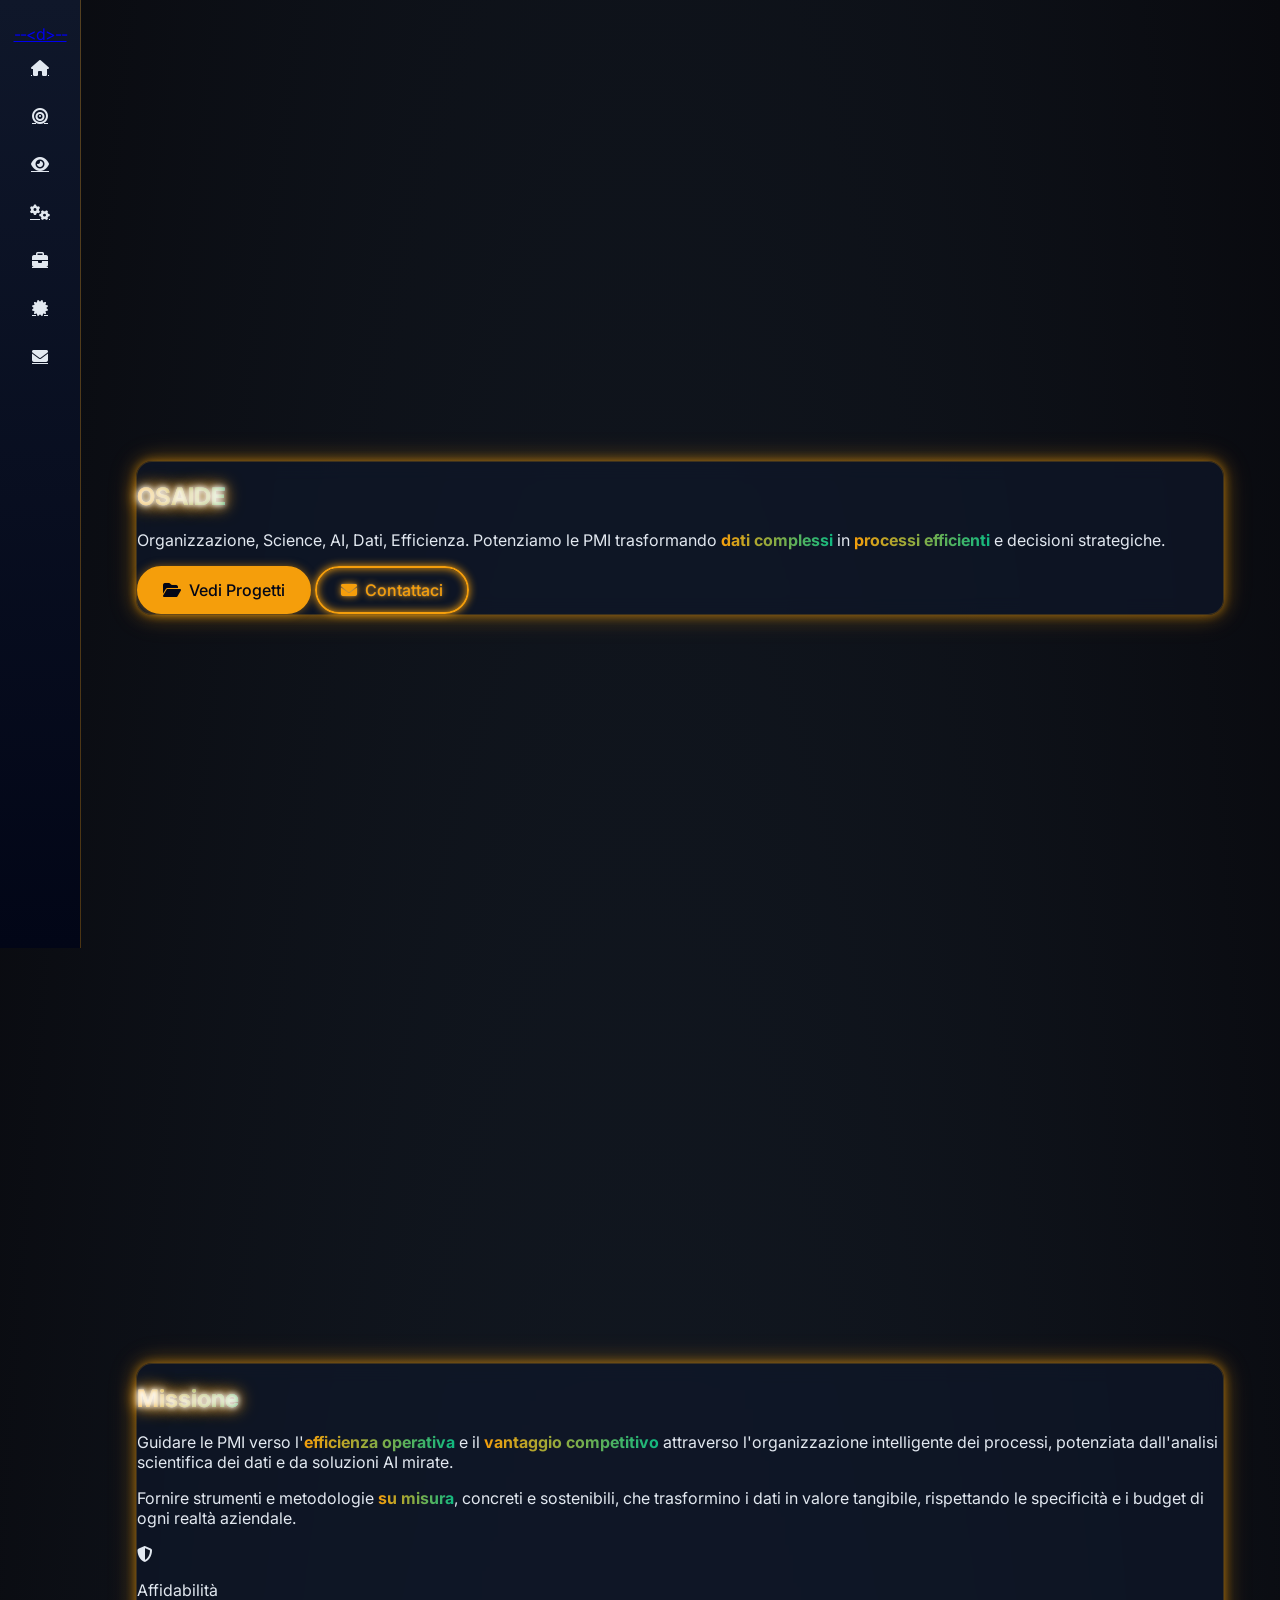
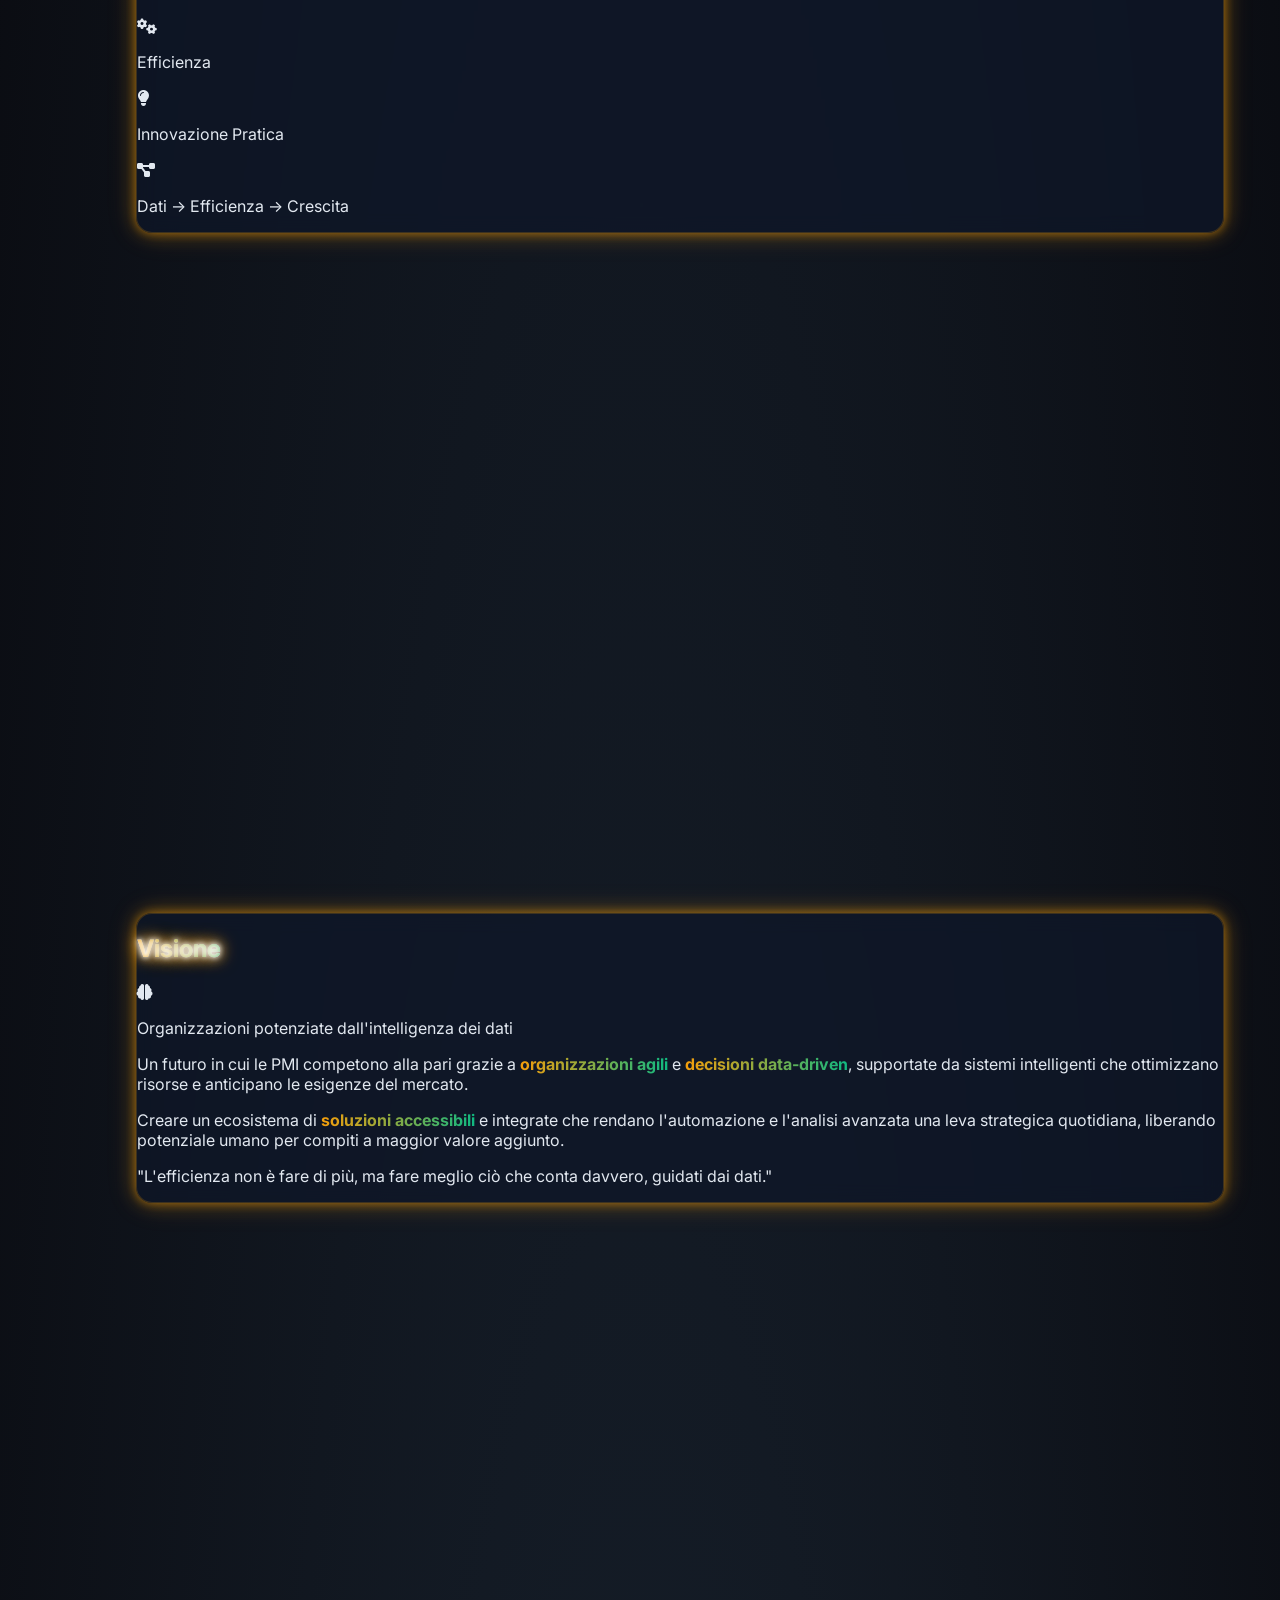
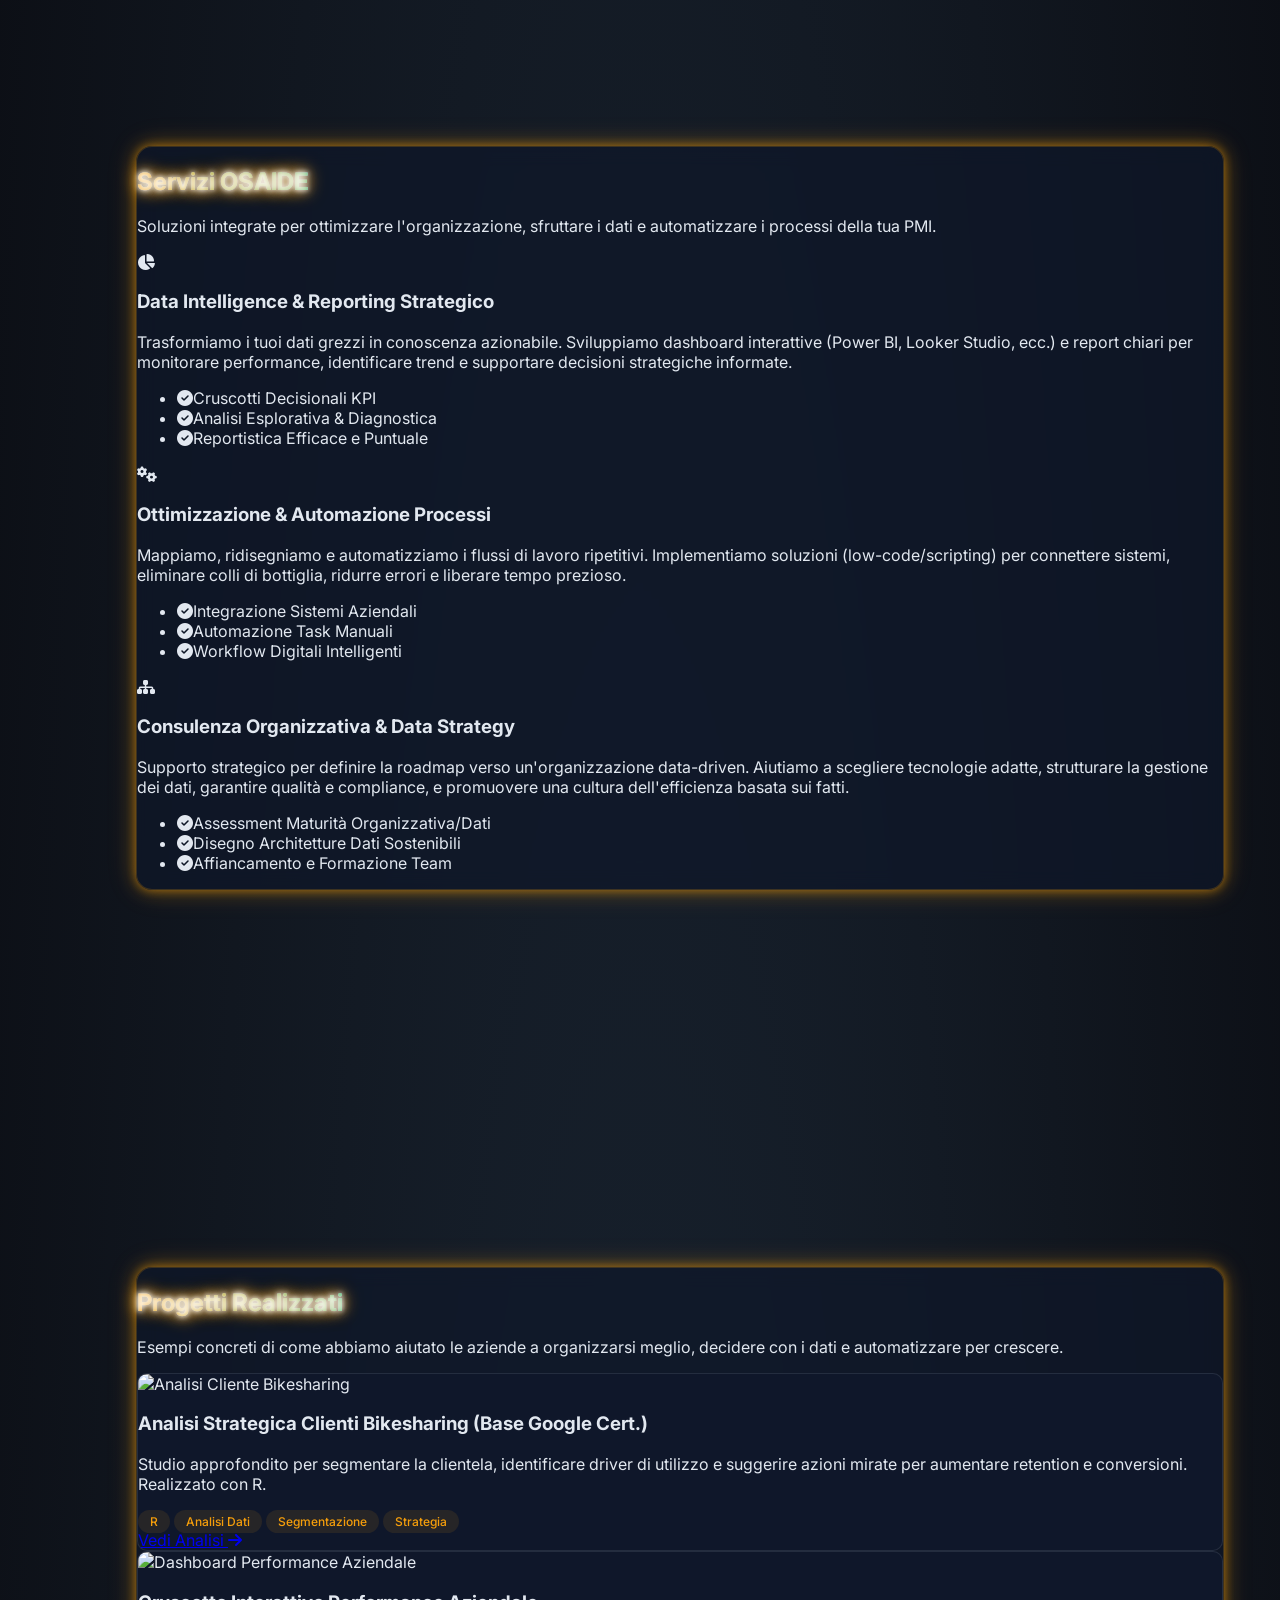
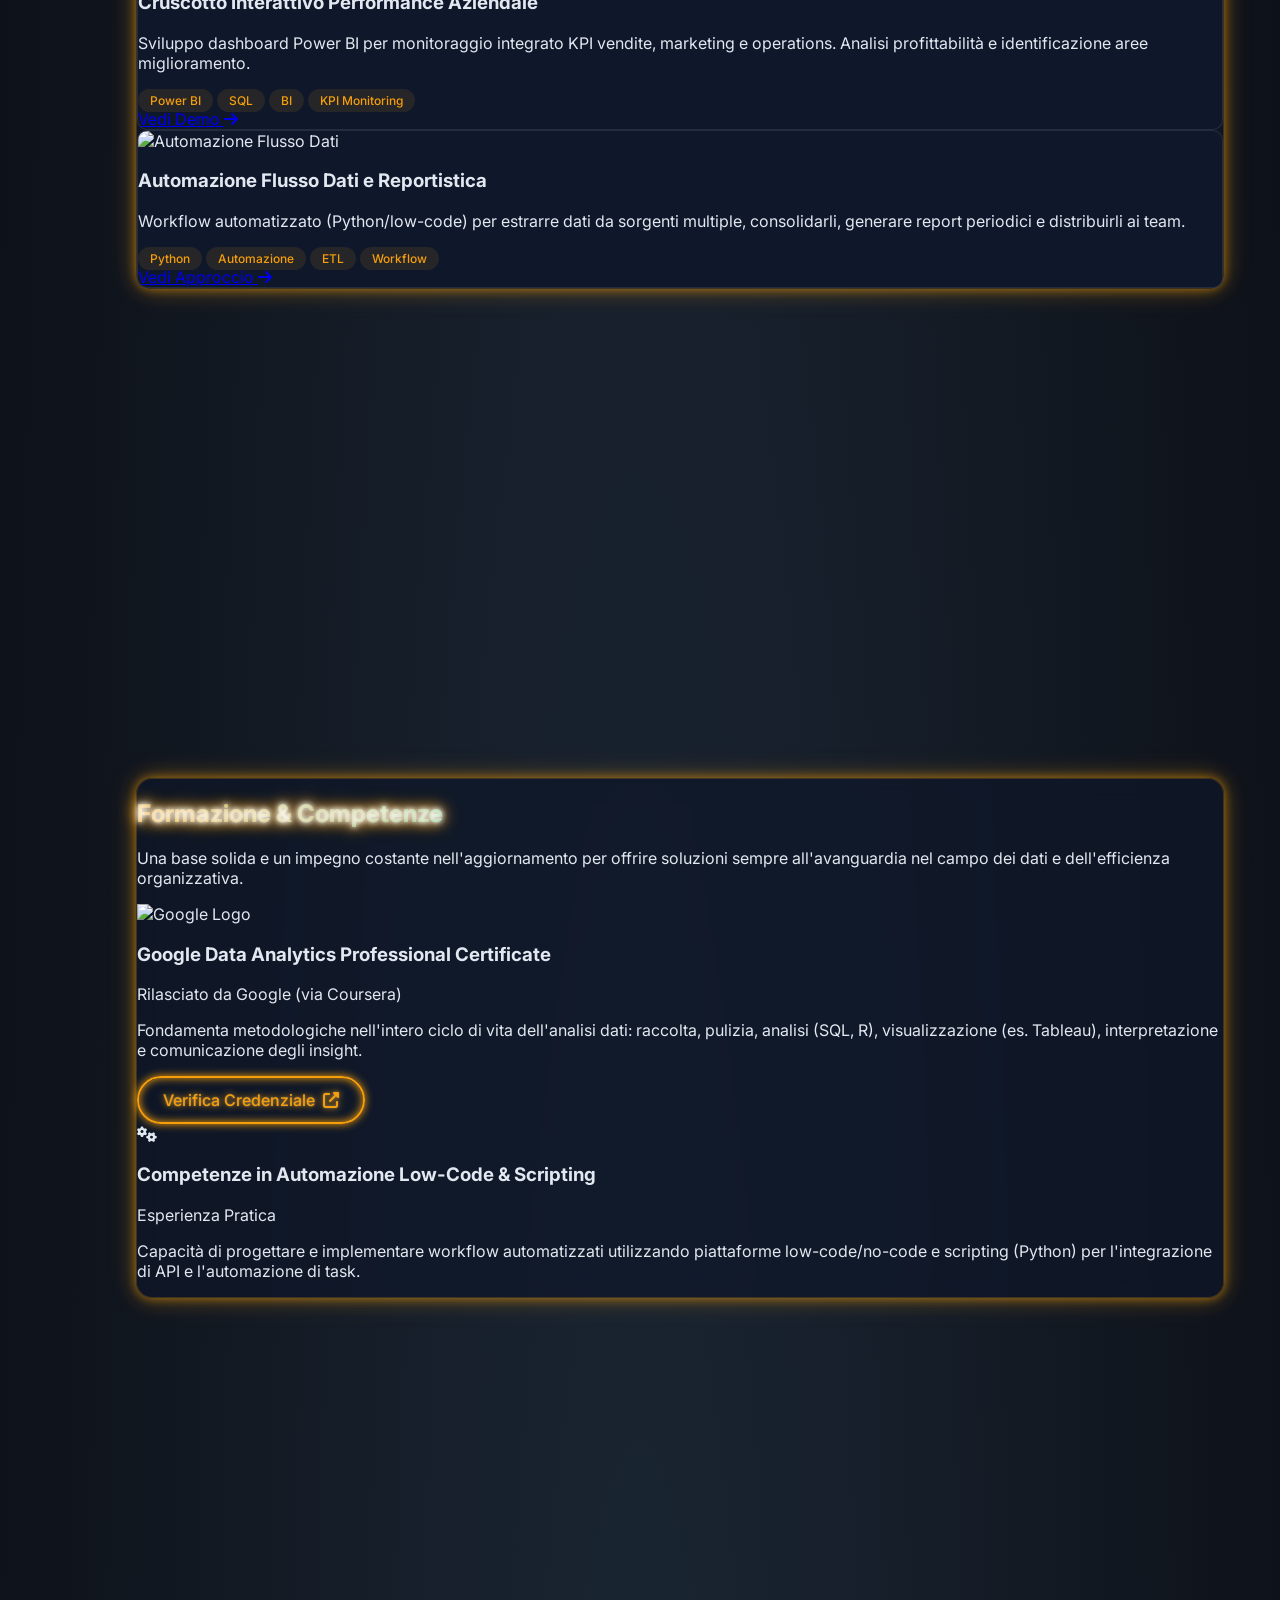
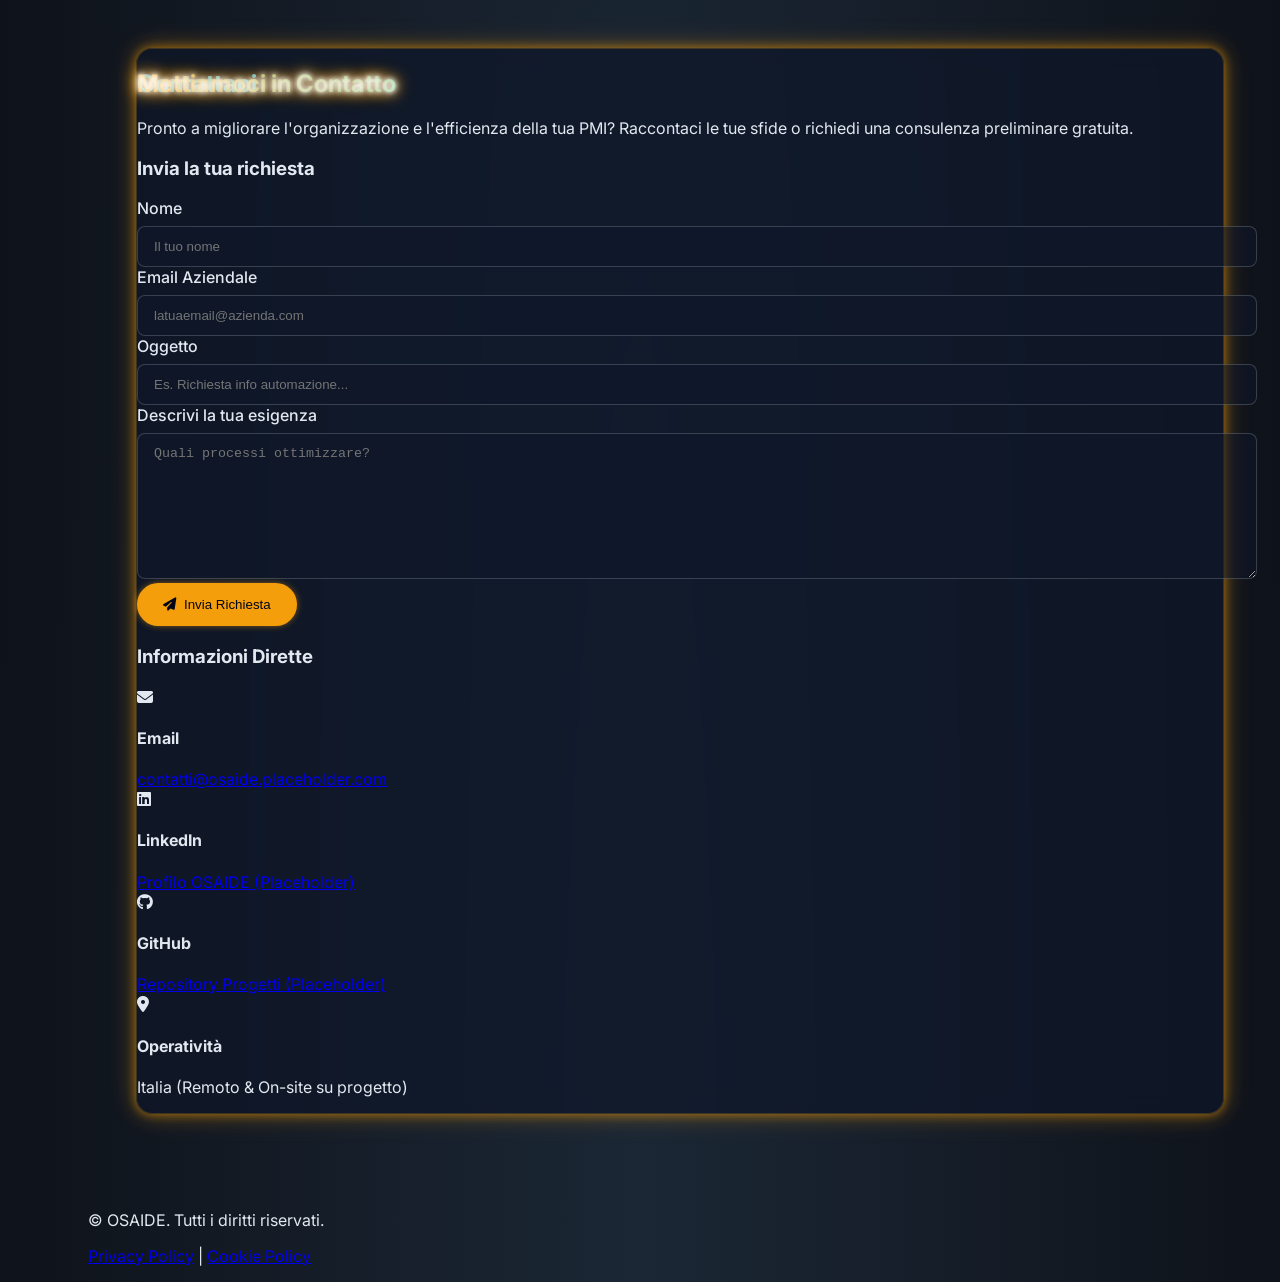
==== index.html @ 076b7d01 "Add files via upload" ====
<!DOCTYPE html>
<html lang="it">
<head>
    <meta charset="UTF-8">
    <meta name="viewport" content="width=device-width, initial-scale=1.0">
    <!-- SEO Meta Tags -->
    <title>OSAIDE | Organizzazione, Science, AI, Data, Efficiency</title>
    <meta name="description" content="OSAIDE - Freelance specializzato in Organizzazione Aziendale potenziata da Scienza dei Dati, Intelligenza Artificiale ed Efficienza Operativa. Trasformiamo dati in decisioni strategiche e processi ottimizzati.">
    <meta name="keywords" content="organizzazione aziendale, data science, intelligenza artificiale, AI, efficienza operativa, data analyst, freelance, analisi dati, business intelligence, automazione processi, python, R, SQL, Power BI, Tableau, consulente dati, PMI, ottimizzazione processi">
    <meta name="author" content="OSAIDE">
    <!-- Favicon Placeholder -->
    <link rel="icon" href="favicon.ico" type="image/x-icon">
    <link rel="apple-touch-icon" href="apple-touch-icon.png">
    <!-- Open Graph Meta Tags -->
    <meta property="og:title" content="OSAIDE | Data-Driven Organization & Efficiency">
    <meta property="og:description" content="Potenziamo le PMI con organizzazione intelligente, analisi dati avanzate e automazioni efficienti.">
    <meta property="og:image" content="placeholder-og-image.jpg"> <!-- !! SOSTITUIRE !! -->
    <meta property="og:url" content="https://tuo-dominio.com"> <!-- !! SOSTITUIRE !! -->
    <meta property="og:type" content="website">

    <!-- Stylesheets & Fonts -->
    <script src="https://cdn.tailwindcss.com"></script>
    <link rel="stylesheet" href="https://cdnjs.cloudflare.com/ajax/libs/font-awesome/6.4.0/css/all.min.css">
    <link rel="preconnect" href="https://fonts.googleapis.com">
    <link rel="preconnect" href="https://fonts.gstatic.com" crossorigin>
    <link href="https://fonts.googleapis.com/css2?family=Inter:wght@400;500;700;900&display=swap" rel="stylesheet">

    <!-- JavaScript Libraries -->
    <!-- Libreria threejs-toys per Neon Cursor -->
    <script type="module" src="https://unpkg.com/threejs-toys@0.0.8/build/threejs-toys.module.cdn.min.js"></script>

    <style>
        :root {
            --primary: #f59e0b; /* Amber 500 */
            --secondary: #10b981; /* Emerald 500 */
            --accent: #3b82f6; /* Blue 500 */
            --dark: #0f172a; /* Slate 900 */
            --darker: #020617; /* Slate 950 */
            --light: #e2e8f0; /* Slate 200 */
            --nav-width: 5rem; /* 80px */
            /* Variabili Neon */
            --clr-neon: var(--primary);
            --clr-neon-rgb: 245, 158, 11;
            --clr-bg-neon-hover: var(--darker);
        }

        html { scroll-behavior: smooth; }

        body {
            font-family: 'Inter', sans-serif;
            overflow-x: hidden;
            /* Background gradiente statico */
            background-color: var(--darker);
            background: radial-gradient(ellipse at bottom, #1b2735 0%, #090a0f 100%);
            color: var(--light);
            position: relative; /* Necessario per z-index figli */
        }
        @media (min-width: 768px) {
            body { padding-left: var(--nav-width); }
        }

        /* --- Navigazione (Hamburger/Sidebar) --- */
        .sidebar {
            width: var(--nav-width);
            border-right: 1px solid rgba(var(--clr-neon-rgb), 0.3);
            transform: translateX(-100%); /* Nascosto mobile */
            position: fixed; left: 0; top: 0; height: 100%;
            background: linear-gradient(to bottom, var(--dark), var(--darker));
            display: flex; flex-direction: column; align-items: center;
            padding: 1.5rem 0; z-index: 50; /* Sidebar sopra contenuto e sfondo */
            transition: transform 0.3s ease, width 0.3s ease;
        }
        /* ... altri stili sidebar, nav-link, hamburger, overlay ... */
         @media (min-width: 768px) { .sidebar { transform: translateX(0); } }
        .sidebar.mobile-active { transform: translateX(0); width: 250px; box-shadow: 5px 0 15px rgba(0,0,0,0.3); }
        .sidebar-brand-text { display: none; }
        .sidebar.mobile-active .sidebar-brand-text { display: block; }
        .nav-link { position: relative; transition: all 0.3s ease; width: 100%; display: flex; justify-content: center; padding: 1rem 0; color: var(--light); }
        .sidebar.mobile-active .nav-link { justify-content: flex-start; padding: 0.8rem 1.5rem; gap: 1rem; }
        .nav-link i { transition: transform 0.3s ease, color 0.3s ease; width: 2rem; text-align: center; }
        .sidebar.mobile-active .nav-link i { width: auto; text-align: left; }
        .nav-link:hover { color: var(--clr-neon); }
        .nav-link.active { color: var(--clr-neon); background-color: rgba(var(--clr-neon-rgb), 0.1); }
        .sidebar.mobile-active .nav-link.active { border-left: 3px solid var(--clr-neon); padding-left: calc(1.5rem - 3px); background-color: rgba(var(--clr-neon-rgb), 0.15); }
        .nav-link-text { display: none; font-size: 0.9rem; font-weight: 500; }
        .sidebar.mobile-active .nav-link-text { display: inline; }
        #menu-toggle { display: block; position: fixed; top: 15px; left: 15px; z-index: 100; background: rgba(15, 23, 42, 0.7); border: 1px solid var(--clr-neon); color: var(--clr-neon); padding: 8px 10px; border-radius: 5px; cursor: pointer; transition: all 0.3s ease; }
        #menu-toggle:hover { background: var(--clr-neon); color: var(--darker); box-shadow: 0 0 1em 0.2em var(--clr-neon); }
        @media (min-width: 768px) { #menu-toggle { display: none; } }
        #menu-overlay { display: none; position: fixed; top: 0; left: 0; width: 100%; height: 100%; background: rgba(0, 0, 0, 0.5); z-index: 49; }
        #menu-overlay.active { display: block; }

        /* --- Main Content Area --- */
        main {
            position: relative; /* Assicura contesto stacking */
            z-index: 10; /* Sopra lo sfondo/canvas ma sotto la sidebar aperta */
        }

        /* --- Sezioni --- */
        .section { min-height: 100vh; padding: 4rem 1rem; display: flex; flex-direction: column; justify-content: center; position: relative; overflow: hidden; }
        @media (min-width: 768px) { .section { padding: 4rem 2rem; } }
        @media (min-width: 1024px) { .section { padding: 5rem 3rem; } }

        /* --- Stili Effetti (Glass, Glitch, Highlight, UV) --- */
        /* ... stili invariati ... */
        .glass { background: rgba(15, 23, 42, 0.7); backdrop-filter: blur(10px); -webkit-backdrop-filter: blur(10px); border-radius: 1rem; border: 1px solid rgba(var(--clr-neon-rgb), 0.2); box-shadow: 0 4px 30px rgba(0, 0, 0, 0.1); }
        .glitch { position: relative; }
        .glitch::before, .glitch::after { content: attr(data-text); position: absolute; top: 0; left: 0; width: 100%; height: 100%; opacity: 0.8; }
        .glitch::before { color: #0ff; z-index: -1; animation: glitch-effect 3s infinite linear alternate-reverse; }
        .glitch::after { color: #f0f; z-index: -2; animation: glitch-effect 2s infinite linear alternate; }
        @keyframes glitch-effect{0%,100%{clip-path:inset(0 0 98% 0)}10%,90%{clip-path:inset(98% 0 1% 0)}20%,80%{clip-path:inset(5% 0 80% 0)}30%,70%{clip-path:inset(90% 0 3% 0)}40%,60%{clip-path:inset(10% 0 60% 0)}50%{clip-path:inset(40% 0 40% 0)}}
        .highlight { display: inline; background: linear-gradient(90deg, var(--primary), var(--secondary)); -webkit-background-clip: text; background-clip: text; color: transparent; font-weight: 700; }
        .uv-shadow { box-shadow: 0 0 10px rgba(var(--clr-neon-rgb), 0.5), 0 0 20px rgba(var(--clr-neon-rgb), 0.3), 0 0 30px rgba(var(--clr-neon-rgb), 0.2); }
        .uv-text { text-shadow: 0 0 5px #fff, 0 0 10px #fff, 0 0 15px var(--clr-neon), 0 0 20px var(--clr-neon); animation: uv-pulse 2s infinite alternate; }
        @keyframes uv-pulse { from { opacity: 0.8; } to { opacity: 1; } }


        /* --- Bottoni Neon --- */
        /* ... stili bottoni invariati ... */
        .btn { padding: 0.75rem 1.5rem; border-radius: 9999px; font-weight: 500; transition: all 0.3s ease; display: inline-flex; align-items: center; gap: 0.5rem; text-decoration: none; position: relative; border: 2px solid transparent; }
        .btn-primary { background-color: var(--clr-neon); color: var(--clr-bg-neon-hover); border-color: var(--clr-neon); text-shadow: none; box-shadow: 0 0 0.5em 0 rgba(var(--clr-neon-rgb), 0.5); }
        .btn-primary:hover, .btn-primary:focus { background-color: var(--clr-neon); color: var(--clr-bg-neon-hover); text-shadow: 0 0 0.125em hsl(0 0% 100% / 0.3), 0 0 0.45em currentColor; box-shadow: inset 0 0 0.7em 0 var(--clr-neon), 0 0 1.5em 0.3em var(--clr-neon); }
        .btn-secondary { border: 2px solid var(--clr-neon); color: var(--clr-neon); background-color: transparent; text-shadow: 0 0 0.125em hsl(0 0% 100% / 0.3), 0 0 0.45em currentColor; box-shadow: inset 0 0 0.5em 0 var(--clr-neon), 0 0 0.5em 0 var(--clr-neon); }
        .btn-secondary:hover, .btn-secondary:focus { background-color: var(--clr-neon); color: var(--clr-bg-neon-hover); text-shadow: none; box-shadow: 0 0 2em 0.5em var(--clr-neon); }

        /* --- Form Contatti --- */
        .form-input, .form-textarea { background-color: rgba(15, 23, 42, 0.5); border: 1px solid rgba(226, 232, 240, 0.2); border-radius: 8px; padding: 0.75rem 1rem; color: var(--light); width: 100%; transition: border-color 0.3s ease, box-shadow 0.3s ease; }
        .form-input:focus, .form-textarea:focus { outline: none; border-color: var(--primary); box-shadow: 0 0 0 2px rgba(var(--clr-neon-rgb), 0.4); }
        .form-textarea { min-height: 120px; resize: vertical; }
        .form-label { display: block; margin-bottom: 0.5rem; font-weight: 500; color: var(--light); }

        /* --- Portfolio Card --- */
        .portfolio-card { background: var(--dark); border-radius: 10px; overflow: hidden; border: 1px solid rgba(226, 232, 240, 0.1); transition: transform 0.3s ease, box-shadow 0.3s ease; }
        .portfolio-card:hover { transform: translateY(-5px); box-shadow: 0 10px 20px rgba(2, 6, 23, 0.5), 0 0 15px rgba(var(--clr-neon-rgb), 0.2); } /* Aggiunto glow neon hover */
        .portfolio-card img { width: 100%; height: 200px; object-fit: cover; }
        .portfolio-tags span { background-color: rgba(var(--clr-neon-rgb), 0.1); color: var(--clr-neon); padding: 0.25rem 0.75rem; border-radius: 15px; font-size: 0.75rem; font-weight: 500; }

        /* --- Responsive Specifiche --- */
        @media (max-width: 767px) { /* ... stili mobile specifici ... */ }

        /* === MODIFICA CHIAVE: Stili per il Canvas di Neon Cursor === */
        body > canvas {
            display: block;
            position: fixed;
            top: 0;
            left: 0;
            width: 100%; /* Assicura che copra tutto lo schermo */
            height: 100%; /* Assicura che copra tutto lo schermo */
            z-index: 5; /* Dietro il contenuto (main=10) ma sopra lo sfondo base */
            pointer-events: none; /* Fondamentale per non bloccare click */
            /* background: transparent !important; */ /* Forse non necessario se la libreria lo fa */
            /* opacity: 0.8; */ /* Prova a ridurre opacità se necessario */
        }
    </style>
</head>
<body id="app">

    <button id="menu-toggle" aria-label="Apri menu">
        <i class="fas fa-bars"></i>
    </button>
    <div id="menu-overlay"></div>

    <nav id="sidebar" class="sidebar">
        <!-- Logo -->
        <div class="sidebar-logo mb-8 px-4 w-full">
             <!-- MODIFICATO: Logo con testo richiesto -->
            <a href="#home" class="block w-12 h-12 bg-gradient-to-br from-yellow-400 to-yellow-600 rounded-full flex items-center justify-center text-gray-900 font-bold text-lg shadow-lg hover:scale-105 transition-transform mx-auto" style="letter-spacing: -1px;">
                --&lt;d&gt;--
            </a>
            <span class="text-xl font-bold text-center block mt-4 text-gray-200 sidebar-brand-text">OSAIDE</span>
        </div>
        <!-- Link Navigazione -->
        <div class="flex flex-col items-center space-y-1 flex-grow justify-center w-full overflow-y-auto">
            <!-- ... Link della navbar (invariati da prima) ... -->
             <a href="#home" class="nav-link" data-section="home"> <i class="fas fa-home text-xl"></i> <span class="nav-link-text" data-key="nav-home">Home</span> </a>
             <a href="#mission" class="nav-link" data-section="mission"> <i class="fas fa-bullseye text-xl"></i> <span class="nav-link-text" data-key="nav-mission">Missione</span> </a>
             <a href="#vision" class="nav-link" data-section="vision"> <i class="fas fa-eye text-xl"></i> <span class="nav-link-text" data-key="nav-vision">Visione</span> </a>
             <a href="#services" class="nav-link" data-section="services"> <i class="fas fa-cogs text-xl"></i> <span class="nav-link-text" data-key="nav-services">Servizi</span> </a>
             <a href="#portfolio" class="nav-link" data-section="portfolio"> <i class="fas fa-briefcase text-xl"></i> <span class="nav-link-text" data-key="nav-portfolio">Progetti</span> </a>
             <a href="#certifications" class="nav-link" data-section="certifications"> <i class="fas fa-certificate text-xl"></i> <span class="nav-link-text" data-key="nav-certifications">Competenze</span> </a>
             <a href="#contacts" class="nav-link" data-section="contacts"> <i class="fas fa-envelope text-xl"></i> <span class="nav-link-text" data-key="nav-contacts">Contatti</span> </a>
        </div>
        <!-- Bottone Contatti Sidebar -->
        <div class="sidebar-contact-button mt-auto py-4">
            <!-- ... bottone invariato ... -->
        </div>
    </nav>

    <!-- Main Content -->
    <main>
        <!-- Home Section -->
        <section id="home" class="section flex items-center justify-center">
            <!-- ... contenuto Home section ripristinato ... -->
             <div class="max-w-4xl mx-auto text-center px-4"> <div class="glass p-10 md:p-12 rounded-xl uv-shadow"> <h1 class="text-4xl sm:text-5xl md:text-6xl font-black mb-6 glitch" data-text="OSAIDE"> <span class="highlight uv-text">OSAIDE</span> </h1> <p class="text-lg md:text-xl text-gray-300 mb-10" data-key="home-subtitle"> Organizzazione, Science, AI, Dati, Efficienza. Potenziamo le PMI trasformando <span class='highlight'>dati complessi</span> in <span class='highlight'>processi efficienti</span> e decisioni strategiche. </p> <div class="flex flex-col sm:flex-row justify-center space-y-4 sm:space-y-0 sm:space-x-4"> <a href="#portfolio" class="btn btn-primary" data-key="view-work"> <i class="fas fa-folder-open"></i> Vedi Progetti </a> <a href="#contacts" class="btn btn-secondary" data-key="get-in-touch"> <i class="fas fa-envelope"></i> Contattaci </a> </div> </div> </div>
        </section>

        <!-- Mission Section -->
        <section id="mission" class="section flex items-center">
            <!-- ... contenuto Mission section ripristinato ... -->
             <div class="max-w-5xl mx-auto px-4"> <div class="glass p-8 md:p-10 rounded-xl uv-shadow"> <h2 class="text-3xl md:text-4xl font-bold mb-8 text-center glitch" data-text="Missione"> <span class="highlight uv-text">Missione</span> </h2> <div class="grid md:grid-cols-2 gap-8 items-center"> <div> <p class="text-lg text-gray-300 mb-6" data-key="mission-text-1"> Guidare le PMI verso l'<span class="highlight">efficienza operativa</span> e il <span class="highlight">vantaggio competitivo</span> attraverso l'organizzazione intelligente dei processi, potenziata dall'analisi scientifica dei dati e da soluzioni AI mirate. </p> <p class="text-lg text-gray-300 mb-6" data-key="mission-text-2"> Fornire strumenti e metodologie <span class="highlight">su misura</span>, concreti e sostenibili, che trasformino i dati in valore tangibile, rispettando le specificità e i budget di ogni realtà aziendale. </p> <div class="flex space-x-4 mt-6"> <div class="bg-dark p-4 rounded-lg border border-primary/20 text-center flex-1"> <i class="fas fa-shield-alt text-yellow-500 text-3xl mb-2"></i> <p class="text-sm text-gray-400" data-key="mission-icon1">Affidabilità</p> </div> <div class="bg-dark p-4 rounded-lg border border-primary/20 text-center flex-1"> <i class="fas fa-cogs text-yellow-500 text-3xl mb-2"></i> <p class="text-sm text-gray-400" data-key="mission-icon2">Efficienza</p> </div> <div class="bg-dark p-4 rounded-lg border border-primary/20 text-center flex-1"> <i class="fas fa-lightbulb text-yellow-500 text-3xl mb-2"></i> <p class="text-sm text-gray-400" data-key="mission-icon3">Innovazione Pratica</p> </div> </div> </div> <div class="relative h-64 md:h-80 bg-gradient-to-br from-dark to-darker rounded-xl overflow-hidden border border-yellow-500 border-opacity-20 flex items-center justify-center p-4"> <i class="fas fa-project-diagram text-yellow-500 text-8xl opacity-10"></i> <p class="absolute text-center text-lg text-gray-300 p-4 bg-black bg-opacity-30 rounded" data-key="mission-image-text">Dati -> Efficienza -> Crescita</p> </div> </div> </div> </div>
        </section>

        <!-- Vision Section -->
        <section id="vision" class="section flex items-center">
            <!-- ... contenuto Vision section ripristinato ... -->
             <div class="max-w-5xl mx-auto px-4"> <div class="glass p-8 md:p-10 rounded-xl uv-shadow"> <h2 class="text-3xl md:text-4xl font-bold mb-8 text-center glitch" data-text="Visione"> <span class="highlight uv-text">Visione</span> </h2> <div class="grid md:grid-cols-2 gap-8 items-center"> <div class="order-2 md:order-1 relative h-64 md:h-80 bg-gradient-to-br from-dark to-darker rounded-xl overflow-hidden border border-yellow-500 border-opacity-20 flex items-center justify-center p-4"> <i class="fas fa-brain text-yellow-500 text-8xl opacity-10"></i> <p class="absolute text-center text-lg text-gray-300 p-4 bg-black bg-opacity-30 rounded" data-key="vision-image-text">Organizzazioni potenziate dall'intelligenza dei dati</p> </div> <div class="order-1 md:order-2"> <p class="text-lg text-gray-300 mb-6" data-key="vision-text-1"> Un futuro in cui le PMI competono alla pari grazie a <span class="highlight">organizzazioni agili</span> e <span class="highlight">decisioni data-driven</span>, supportate da sistemi intelligenti che ottimizzano risorse e anticipano le esigenze del mercato. </p> <p class="text-lg text-gray-300 mb-6" data-key="vision-text-2"> Creare un ecosistema di <span class="highlight">soluzioni accessibili</span> e integrate che rendano l'automazione e l'analisi avanzata una leva strategica quotidiana, liberando potenziale umano per compiti a maggior valore aggiunto. </p> <div class="bg-dark p-4 rounded-lg inline-block border border-primary/30 mt-4"> <p class="text-yellow-400 font-medium italic" data-key="vision-quote"> "L'efficienza non è fare di più, ma fare meglio ciò che conta davvero, guidati dai dati." </p> </div> </div> </div> </div> </div>
        </section>

        <!-- Services Section -->
        <section id="services" class="section flex items-center">
             <!-- ... contenuto Services section ripristinato ... -->
             <div class="max-w-6xl mx-auto px-4"> <div class="glass p-8 md:p-10 rounded-xl uv-shadow"> <h2 class="text-3xl md:text-4xl font-bold mb-4 text-center glitch" data-text="Servizi OSAIDE"> <span class="highlight uv-text">Servizi OSAIDE</span> </h2> <p class="text-lg md:text-xl text-gray-300 mb-12 text-center max-w-3xl mx-auto" data-key="services-subtitle"> Soluzioni integrate per ottimizzare l'organizzazione, sfruttare i dati e automatizzare i processi della tua PMI. </p> <div class="grid md:grid-cols-2 lg:grid-cols-3 gap-8"> <!-- Service 1 --> <div class="bg-gradient-to-br from-dark to-darker p-6 rounded-xl border border-primary/20 transition-all duration-300 hover:border-primary/50 hover:shadow-yellow-500/10 hover:shadow-lg"> <div class="w-16 h-16 bg-darker rounded-full flex items-center justify-center mb-5 border-2 border-primary/30"> <i class="fas fa-chart-pie text-yellow-500 text-3xl"></i> </div> <h3 class="text-xl font-bold text-gray-100 mb-3" data-key="service1-title">Data Intelligence & Reporting Strategico</h3> <p class="text-gray-400 mb-4 text-sm" data-key="service1-desc"> Trasformiamo i tuoi dati grezzi in conoscenza azionabile. Sviluppiamo dashboard interattive (Power BI, Looker Studio, ecc.) e report chiari per monitorare performance, identificare trend e supportare decisioni strategiche informate. </p> <ul class="space-y-2 text-sm"> <li class="flex items-center"><i class="fas fa-check-circle text-yellow-500 mr-2"></i><span class="text-gray-400" data-key="service1-feature1">Cruscotti Decisionali KPI</span></li> <li class="flex items-center"><i class="fas fa-check-circle text-yellow-500 mr-2"></i><span class="text-gray-400" data-key="service1-feature2">Analisi Esplorativa & Diagnostica</span></li> <li class="flex items-center"><i class="fas fa-check-circle text-yellow-500 mr-2"></i><span class="text-gray-400" data-key="service1-feature3">Reportistica Efficace e Puntuale</span></li> </ul> </div> <!-- Service 2 --> <div class="bg-gradient-to-br from-dark to-darker p-6 rounded-xl border border-secondary/20 transition-all duration-300 hover:border-secondary/50 hover:shadow-green-500/10 hover:shadow-lg"> <div class="w-16 h-16 bg-darker rounded-full flex items-center justify-center mb-5 border-2 border-secondary/30"> <i class="fas fa-gears text-green-500 text-3xl"></i> </div> <h3 class="text-xl font-bold text-gray-100 mb-3" data-key="service2-title">Ottimizzazione & Automazione Processi</h3> <p class="text-gray-400 mb-4 text-sm" data-key="service2-desc"> Mappiamo, ridisegniamo e automatizziamo i flussi di lavoro ripetitivi. Implementiamo soluzioni (low-code/scripting) per connettere sistemi, eliminare colli di bottiglia, ridurre errori e liberare tempo prezioso. </p> <ul class="space-y-2 text-sm"> <li class="flex items-center"><i class="fas fa-check-circle text-green-500 mr-2"></i><span class="text-gray-400" data-key="service2-feature1">Integrazione Sistemi Aziendali</span></li> <li class="flex items-center"><i class="fas fa-check-circle text-green-500 mr-2"></i><span class="text-gray-400" data-key="service2-feature2">Automazione Task Manuali</span></li> <li class="flex items-center"><i class="fas fa-check-circle text-green-500 mr-2"></i><span class="text-gray-400" data-key="service2-feature3">Workflow Digitali Intelligenti</span></li> </ul> </div> <!-- Service 3 --> <div class="bg-gradient-to-br from-dark to-darker p-6 rounded-xl border border-accent/20 transition-all duration-300 hover:border-accent/50 hover:shadow-blue-500/10 hover:shadow-lg"> <div class="w-16 h-16 bg-darker rounded-full flex items-center justify-center mb-5 border-2 border-accent/30"> <i class="fas fa-sitemap text-blue-500 text-3xl"></i> </div> <h3 class="text-xl font-bold text-gray-100 mb-3" data-key="service3-title">Consulenza Organizzativa & Data Strategy</h3> <p class="text-gray-400 mb-4 text-sm" data-key="service3-desc"> Supporto strategico per definire la roadmap verso un'organizzazione data-driven. Aiutiamo a scegliere tecnologie adatte, strutturare la gestione dei dati, garantire qualità e compliance, e promuovere una cultura dell'efficienza basata sui fatti. </p> <ul class="space-y-2 text-sm"> <li class="flex items-center"><i class="fas fa-check-circle text-blue-500 mr-2"></i><span class="text-gray-400" data-key="service3-feature1">Assessment Maturità Organizzativa/Dati</span></li> <li class="flex items-center"><i class="fas fa-check-circle text-blue-500 mr-2"></i><span class="text-gray-400" data-key="service3-feature2">Disegno Architetture Dati Sostenibili</span></li> <li class="flex items-center"><i class="fas fa-check-circle text-blue-500 mr-2"></i><span class="text-gray-400" data-key="service3-feature3">Affiancamento e Formazione Team</span></li> </ul> </div> </div> </div> </div>
        </section>

        <!-- Portfolio Section -->
        <section id="portfolio" class="section flex items-center">
            <!-- ... contenuto Portfolio section ripristinato ... -->
             <div class="max-w-6xl mx-auto px-4 w-full"> <div class="glass p-8 md:p-10 rounded-xl uv-shadow"> <h2 class="text-3xl md:text-4xl font-bold mb-4 text-center glitch" data-text="Progetti Realizzati"> <span class="highlight uv-text">Progetti Realizzati</span> </h2> <p class="text-lg md:text-xl text-gray-300 mb-12 text-center max-w-3xl mx-auto" data-key="portfolio-subtitle"> Esempi concreti di come abbiamo aiutato le aziende a organizzarsi meglio, decidere con i dati e automatizzare per crescere. </p> <div class="grid md:grid-cols-2 lg:grid-cols-3 gap-8"> <!-- Progetto 1 --> <div class="portfolio-card bg-dark rounded-xl overflow-hidden border border-primary/10"> <img src="https://via.placeholder.com/600x400/0f172a/f59e0b?text=Analisi+Cliente+Bikesharing" alt="Analisi Cliente Bikesharing" class="bg-gray-700"> <div class="p-6"> <h3 class="text-xl font-bold text-gray-100 mb-2" data-key="portfolio1-title">Analisi Strategica Clienti Bikesharing (Base Google Cert.)</h3> <p class="text-gray-400 text-sm mb-4" data-key="portfolio1-desc"> Studio approfondito per segmentare la clientela, identificare driver di utilizzo e suggerire azioni mirate per aumentare retention e conversioni. Realizzato con R. </p> <div class="portfolio-tags flex flex-wrap gap-2 mb-4"> <span class="text-xs bg-primary/10 text-primary px-3 py-1 rounded-full" data-key="tag-r">R</span> <span class="text-xs bg-primary/10 text-primary px-3 py-1 rounded-full" data-key="tag-analysis">Analisi Dati</span> <span class="text-xs bg-primary/10 text-primary px-3 py-1 rounded-full" data-key="tag-segmentation">Segmentazione</span> <span class="text-xs bg-primary/10 text-primary px-3 py-1 rounded-full" data-key="tag-strategy">Strategia</span> </div> <a href="#" class="text-yellow-400 hover:text-yellow-300 text-sm font-medium group" data-key="portfolio-view-details" target="_blank" rel="noopener noreferrer"> Vedi Analisi <i class="fas fa-arrow-right ml-1 transition-transform duration-200 group-hover:translate-x-1"></i> </a> </div> </div> <!-- Progetto 2 --> <div class="portfolio-card bg-dark rounded-xl overflow-hidden border border-secondary/10"> <img src="https://via.placeholder.com/600x400/0f172a/10b981?text=Dashboard+Performance+Aziendale" alt="Dashboard Performance Aziendale" class="bg-gray-700"> <div class="p-6"> <h3 class="text-xl font-bold text-gray-100 mb-2" data-key="portfolio2-title">Cruscotto Interattivo Performance Aziendale</h3> <p class="text-gray-400 text-sm mb-4" data-key="portfolio2-desc"> Sviluppo dashboard Power BI per monitoraggio integrato KPI vendite, marketing e operations. Analisi profittabilità e identificazione aree miglioramento. </p> <div class="portfolio-tags flex flex-wrap gap-2 mb-4"> <span class="text-xs bg-secondary/10 text-secondary px-3 py-1 rounded-full" data-key="tag-powerbi">Power BI</span> <span class="text-xs bg-secondary/10 text-secondary px-3 py-1 rounded-full" data-key="tag-sql">SQL</span> <span class="text-xs bg-secondary/10 text-secondary px-3 py-1 rounded-full" data-key="tag-bi">BI</span> <span class="text-xs bg-secondary/10 text-secondary px-3 py-1 rounded-full" data-key="tag-kpi">KPI Monitoring</span> </div> <a href="#" class="text-green-400 hover:text-green-300 text-sm font-medium group" data-key="portfolio-view-live" target="_blank" rel="noopener noreferrer"> Vedi Demo <i class="fas fa-arrow-right ml-1 transition-transform duration-200 group-hover:translate-x-1"></i> </a> </div> </div> <!-- Progetto 3 --> <div class="portfolio-card bg-dark rounded-xl overflow-hidden border border-accent/10"> <img src="https://via.placeholder.com/600x400/0f172a/3b82f6?text=Automazione+Flusso+Dati" alt="Automazione Flusso Dati" class="bg-gray-700"> <div class="p-6"> <h3 class="text-xl font-bold text-gray-100 mb-2" data-key="portfolio3-title">Automazione Flusso Dati e Reportistica</h3> <p class="text-gray-400 text-sm mb-4" data-key="portfolio3-desc"> Workflow automatizzato (Python/low-code) per estrarre dati da sorgenti multiple, consolidarli, generare report periodici e distribuirli ai team. </p> <div class="portfolio-tags flex flex-wrap gap-2 mb-4"> <span class="text-xs bg-accent/10 text-accent px-3 py-1 rounded-full" data-key="tag-python">Python</span> <span class="text-xs bg-accent/10 text-accent px-3 py-1 rounded-full" data-key="tag-automation">Automazione</span> <span class="text-xs bg-accent/10 text-accent px-3 py-1 rounded-full" data-key="tag-etl">ETL</span> <span class="text-xs bg-accent/10 text-accent px-3 py-1 rounded-full" data-key="tag-workflow">Workflow</span> </div> <a href="#" class="text-blue-400 hover:text-blue-300 text-sm font-medium group" data-key="portfolio-view-code" target="_blank" rel="noopener noreferrer"> Vedi Approccio <i class="fas fa-arrow-right ml-1 transition-transform duration-200 group-hover:translate-x-1"></i> </a> </div> </div> </div> </div> </div>
        </section>

        <!-- Certifications Section -->
        <section id="certifications" class="section flex items-center">
            <!-- ... contenuto Certifications section ripristinato ... -->
             <div class="max-w-4xl mx-auto px-4 w-full"> <div class="glass p-8 md:p-10 rounded-xl uv-shadow"> <h2 class="text-3xl md:text-4xl font-bold mb-8 text-center glitch" data-text="Formazione & Competenze"> <span class="highlight uv-text">Formazione & Competenze</span> </h2> <p class="text-lg md:text-xl text-gray-300 mb-10 text-center max-w-2xl mx-auto" data-key="cert-subtitle"> Una base solida e un impegno costante nell'aggiornamento per offrire soluzioni sempre all'avanguardia nel campo dei dati e dell'efficienza organizzativa. </p> <div class="flex flex-col items-center space-y-6"> <!-- Google Cert --> <div class="flex flex-col sm:flex-row items-center bg-dark p-6 rounded-lg border border-primary/20 w-full max-w-2xl hover:bg-dark/80 transition-colors"> <div class="flex-shrink-0 mb-4 sm:mb-0 sm:mr-6"> <img src="https://upload.wikimedia.org/wikipedia/commons/thumb/2/2f/Google_2015_logo.svg/120px-Google_2015_logo.svg.png" alt="Google Logo" class="h-16 w-auto rounded bg-white p-1"> </div> <div class="text-center sm:text-left"> <h3 class="text-xl font-semibold text-gray-100 mb-1" data-key="cert1-title">Google Data Analytics Professional Certificate</h3> <p class="text-gray-400 text-sm mb-3" data-key="cert1-issuer">Rilasciato da Google (via Coursera)</p> <p class="text-gray-300 text-sm mb-4" data-key="cert1-desc"> Fondamenta metodologiche nell'intero ciclo di vita dell'analisi dati: raccolta, pulizia, analisi (SQL, R), visualizzazione (es. Tableau), interpretazione e comunicazione degli insight. </p> <a href="https://www.coursera.org/professional-certificates/google-data-analytics" target="_blank" rel="noopener noreferrer" class="btn btn-secondary btn-sm" data-key="cert-verify"> Verifica Credenziale <i class="fas fa-external-link-alt ml-1 text-xs"></i> </a> </div> </div> <!-- Automazione Skill --> <div class="flex flex-col sm:flex-row items-center bg-dark p-6 rounded-lg border border-secondary/20 w-full max-w-2xl hover:bg-dark/80 transition-colors"> <div class="flex-shrink-0 mb-4 sm:mb-0 sm:mr-6"> <i class="fas fa-cogs text-green-500 text-4xl w-16 text-center"></i> </div> <div class="text-center sm:text-left"> <h3 class="text-xl font-semibold text-gray-100 mb-1" data-key="skill1-title">Competenze in Automazione Low-Code & Scripting</h3> <p class="text-gray-400 text-sm mb-3" data-key="skill1-issuer">Esperienza Pratica</p> <p class="text-gray-300 text-sm mb-4" data-key="skill1-desc"> Capacità di progettare e implementare workflow automatizzati utilizzando piattaforme low-code/no-code e scripting (Python) per l'integrazione di API e l'automazione di task. </p> </div> </div> </div> </div> </div>
        </section>

        <!-- Contacts Section -->
        <section id="contacts" class="section flex items-center">
            <!-- ... contenuto Contacts section ripristinato ... -->
              <div class="max-w-4xl mx-auto px-4 w-full"> <div class="glass p-8 md:p-10 rounded-xl uv-shadow"> <h2 class="text-3xl md:text-4xl font-bold mb-4 text-center glitch" data-text="Contattaci"> <span class="highlight uv-text">Mettiamoci in Contatto</span> </h2> <p class="text-lg md:text-xl text-gray-300 mb-10 text-center max-w-2xl mx-auto" data-key="contacts-subtitle"> Pronto a migliorare l'organizzazione e l'efficienza della tua PMI? Raccontaci le tue sfide o richiedi una consulenza preliminare gratuita. </p> <div class="grid md:grid-cols-2 gap-10 items-start"> <!-- Form --> <div> <h3 class="text-2xl font-semibold mb-6 text-yellow-400" data-key="contact-form-title">Invia la tua richiesta</h3> <form id="contact-form" action="#" method="POST"> <div class="mb-5"> <label for="name" class="form-label" data-key="form-name">Nome</label> <input type="text" id="name" name="name" class="form-input bg-dark/80 border-primary/20 focus:ring-primary" placeholder="Il tuo nome" required> </div> <div class="mb-5"> <label for="email" class="form-label" data-key="form-email">Email Aziendale</label> <input type="email" id="email" name="email" class="form-input bg-dark/80 border-primary/20 focus:ring-primary" placeholder="latuaemail@azienda.com" required> </div> <div class="mb-5"> <label for="subject" class="form-label" data-key="form-subject">Oggetto</label> <input type="text" id="subject" name="subject" class="form-input bg-dark/80 border-primary/20 focus:ring-primary" placeholder="Es. Richiesta info automazione..." required> </div> <div class="mb-6"> <label for="message" class="form-label" data-key="form-message">Descrivi la tua esigenza</label> <textarea id="message" name="message" rows="4" class="form-textarea bg-dark/80 border-primary/20 focus:ring-primary" placeholder="Quali processi ottimizzare?" required></textarea> </div> <div> <button type="submit" class="btn btn-primary w-full" data-key="form-submit"> <i class="fas fa-paper-plane"></i> Invia Richiesta </button> </div> <p id="form-status" class="mt-4 text-center text-sm"></p> </form> </div> <!-- Info --> <div class="mt-8 md:mt-0"> <h3 class="text-2xl font-semibold mb-6 text-yellow-400" data-key="contact-info-title">Informazioni Dirette</h3> <div class="space-y-5"> <div class="flex items-start"> <i class="fas fa-envelope text-yellow-400 text-xl mt-1 mr-4"></i> <div> <h4 class="font-semibold text-gray-100" data-key="contact-email-label">Email</h4> <a href="mailto:contatti@osaide.placeholder.com" class="text-gray-300 hover:text-yellow-300 break-all" data-key="contact-email-value">contatti@osaide.placeholder.com</a> </div> </div> <div class="flex items-start"> <i class="fab fa-linkedin text-yellow-400 text-xl mt-1 mr-4"></i> <div> <h4 class="font-semibold text-gray-100" data-key="contact-linkedin-label">LinkedIn</h4> <a href="https://linkedin.com/company/osaide-placeholder" target="_blank" rel="noopener noreferrer" class="text-gray-300 hover:text-yellow-300" data-key="contact-linkedin-value">Profilo OSAIDE (Placeholder)</a> </div> </div> <div class="flex items-start"> <i class="fab fa-github text-yellow-400 text-xl mt-1 mr-4"></i> <div> <h4 class="font-semibold text-gray-100" data-key="contact-github-label">GitHub</h4> <a href="https://github.com/osaide-placeholder" target="_blank" rel="noopener noreferrer" class="text-gray-300 hover:text-yellow-300" data-key="contact-github-value">Repository Progetti (Placeholder)</a> </div> </div> <div class="flex items-start"> <i class="fas fa-map-marker-alt text-yellow-400 text-xl mt-1 mr-4"></i> <div> <h4 class="font-semibold text-gray-100" data-key="contact-location-label">Operatività</h4> <p class="text-gray-300" data-key="contact-location-value">Italia (Remoto & On-site su progetto)</p> </div> </div> </div> </div> </div> </div> </div>
        </section>

    </main>

    <!-- Footer -->
    <footer class="py-8 px-4 text-center bg-gray-900 text-gray-500 text-sm relative z-10">
        <p data-key="footer-copyright">&copy; <span id="current-year"></span> OSAIDE. Tutti i diritti riservati.</p>
        <p class="mt-2"><a href="/privacy-placeholder" class="hover:text-yellow-400" data-key="footer-privacy">Privacy Policy</a> | <a href="/cookie-placeholder" class="hover:text-yellow-400" data-key="footer-cookie">Cookie Policy</a></p>
    </footer>

    <script type="module">
        // Import Neon Cursor
        import { neonCursor } from 'https://unpkg.com/threejs-toys@0.0.8/build/threejs-toys.module.cdn.min.js';

        // --- Oggetto Traduzioni (Definire qui l'oggetto completo) ---
        const translations = { /* ... Oggetto translations completo ... */ }; // Omesso per brevità

        // --- Funzioni Lingua ---
        // ... (Codice gestione lingua, assicurati che i bottoni EN/IT esistano se li usi) ...
        const htmlEl = document.documentElement;
        function setLanguage(lang) { /* ... */ }
        function updateFormPlaceholders(lang) { /* ... */ }
        const savedLang = localStorage.getItem('language') || 'it';
        setLanguage(savedLang);

        // --- Hamburger Menu Logic ---
        // ... (Codice hamburger menu invariato) ...
        const menuToggle = document.getElementById('menu-toggle'); const sidebar = document.getElementById('sidebar'); const menuOverlay = document.getElementById('menu-overlay'); const navLinksMobile = sidebar.querySelectorAll('.nav-link'); if (menuToggle && sidebar && menuOverlay) { menuToggle.addEventListener('click', ()=>{ /*...*/ }); menuOverlay.addEventListener('click', ()=>{ /*...*/ }); navLinksMobile.forEach(link => { link.addEventListener('click', ()=>{ /*...*/ }); }); }


        // --- Active Nav Link on Scroll ---
        // ... (Codice IntersectionObserver invariato) ...
        const sections = document.querySelectorAll('.section'); const navLinks = document.querySelectorAll('.nav-link'); const observerOptions = { root: null, rootMargin: '0px', threshold: 0.4 }; const observer = new IntersectionObserver((entries, observer)=>{ let intersectedSectionId = null; entries.forEach(entry => { if(entry.isIntersecting) intersectedSectionId = entry.target.id; }); if(intersectedSectionId){ const targetHref=`#${intersectedSectionId}`; navLinks.forEach(link => { if(link.getAttribute('href')===targetHref) link.classList.add('active'); else link.classList.remove('active'); }); } }, observerOptions); sections.forEach(section => observer.observe(section));


        // --- Copyright Year ---
        document.getElementById('current-year').textContent = new Date().getFullYear();

        // --- Contact Form Handling (Placeholder) ---
        // ... (Codice gestione form invariato) ...
         const contactForm = document.getElementById('contact-form'); const formStatus = document.getElementById('form-status'); if (contactForm) { contactForm.addEventListener('submit', (e) => { e.preventDefault(); console.log('Form submitted (placeholder)'); formStatus.textContent = 'Invio in corso...'; formStatus.className = 'mt-4 text-center text-sm text-yellow-400'; setTimeout(() => { formStatus.textContent = 'Messaggio inviato con successo!'; formStatus.className = 'mt-4 text-center text-sm text-green-400'; contactForm.reset(); setTimeout(() => { formStatus.textContent = ''; formStatus.className = 'mt-4 text-center text-sm';}, 3000); }, 1500); }); }

        // --- Inizializzazione DOMContentLoaded ---
        document.addEventListener('DOMContentLoaded', () => {

            // Inizializza Neon Cursor con parametri modificati
            try {
                neonCursor({
                    el: document.getElementById('app'), // Target body
                    shaderPoints: 12,   // Ridotto per meno densità
                    curvePoints: 60,    // Ridotto per meno densità/persistenza
                    curveLerp: 0.6,     // Aumentato per meno "lag" (più vicino al cursore reale)
                    radius1: 3,         // Raggio core ridotto
                    radius2: 15,        // Raggio glow ridotto
                    velocityTreshold: 15, // Aumentato, la scia appare solo con movimenti più veloci
                    sleepRadiusX: 150,
                    sleepRadiusY: 150,
                    sleepTimeCoefX: 0.0025,
                    sleepTimeCoefY: 0.0025,
                     // Potresti provare a forzare un colore con trasparenza qui se la libreria lo supporta
                     // Esempio: color: new THREE.Color(0xf59e0b).lerp(new THREE.Color(0x000000), 0.5) // Mix con nero? Oppure se supporta alpha:
                     // color: 'rgba(245, 158, 11, 0.7)' // Non standard per Three.js color, ma la libreria potrebbe gestirlo
                });
                console.log("Neon Cursor Initialized with adjusted parameters.");
            } catch (error) {
                console.error("Failed to initialize Neon Cursor:", error);
            }

            // Imposta Home come attivo inizialmente (ritardato)
            setTimeout(() => {
                 if (document.querySelectorAll('.nav-link.active').length === 0) {
                     const homeLink = document.querySelector('.nav-link[href="#home"]');
                     if (homeLink) homeLink.classList.add('active');
                 }
             }, 100);
        });

    </script>

</body>
</html>
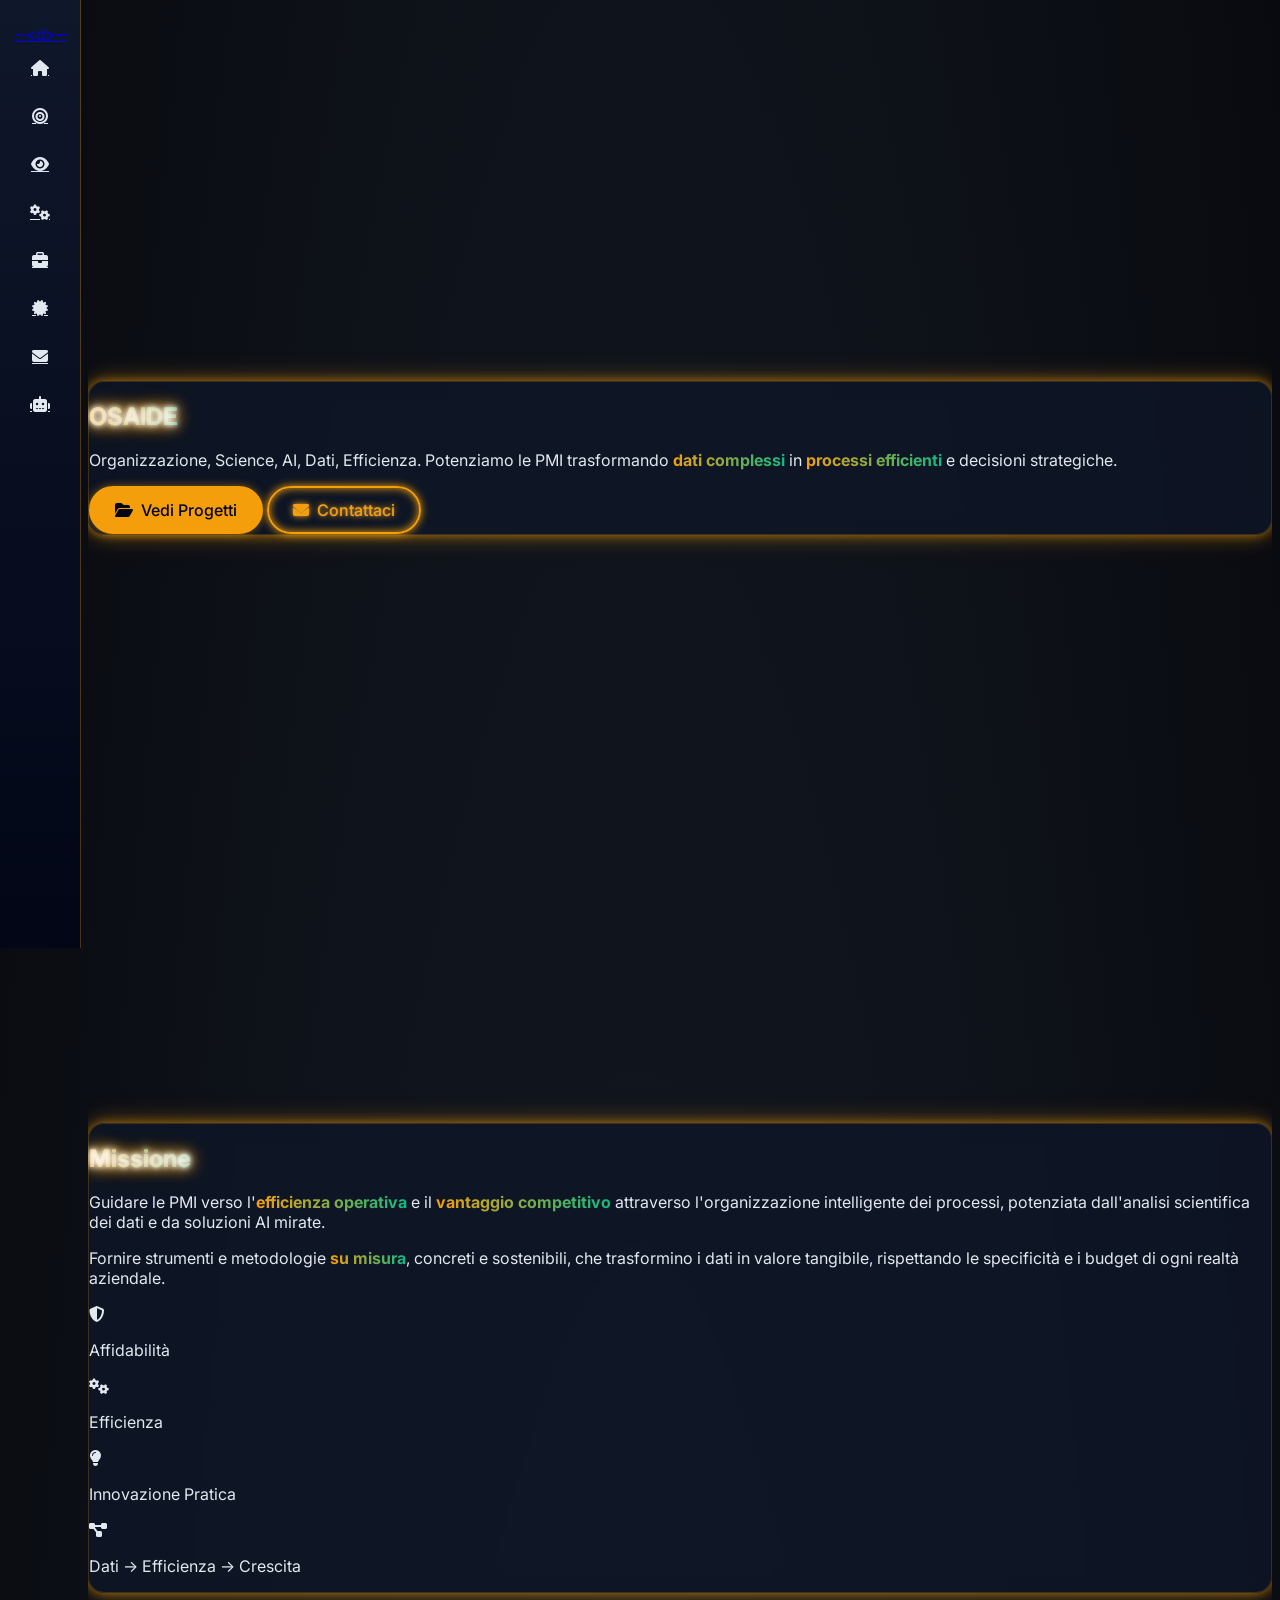
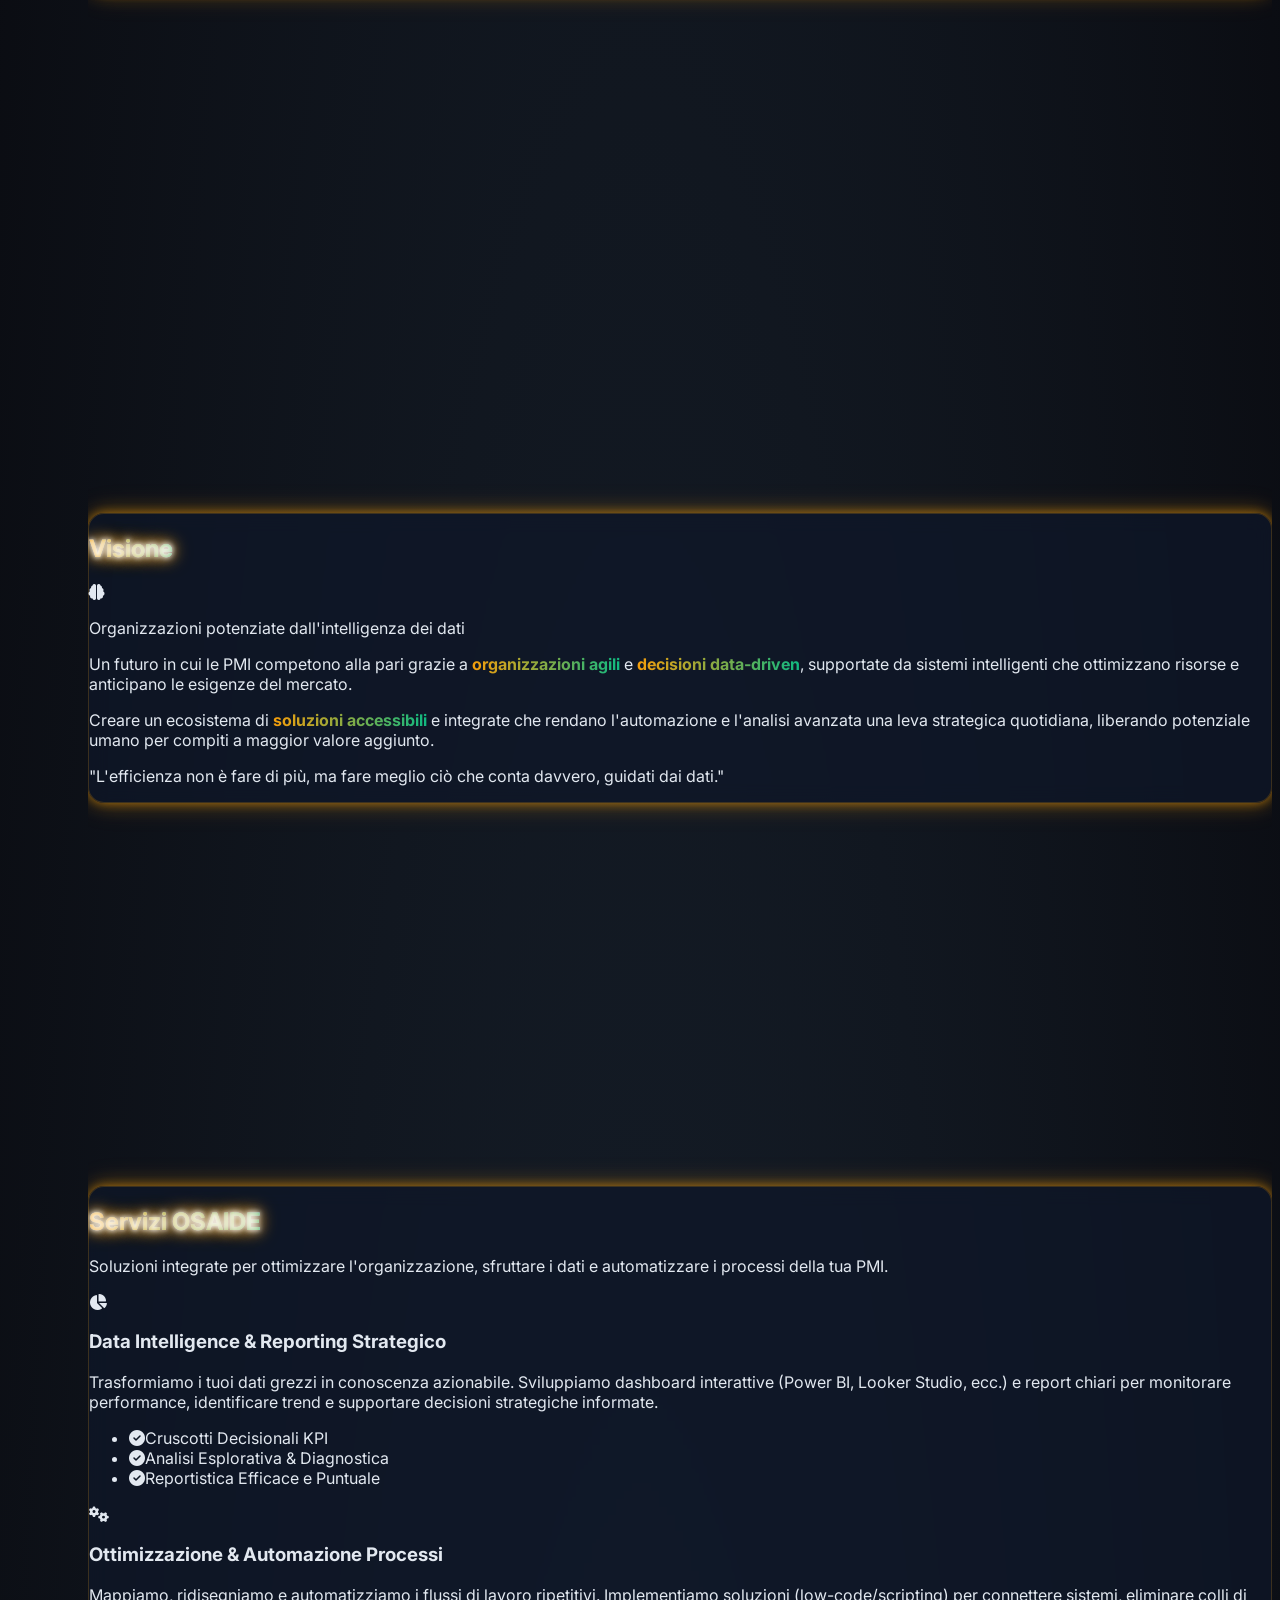
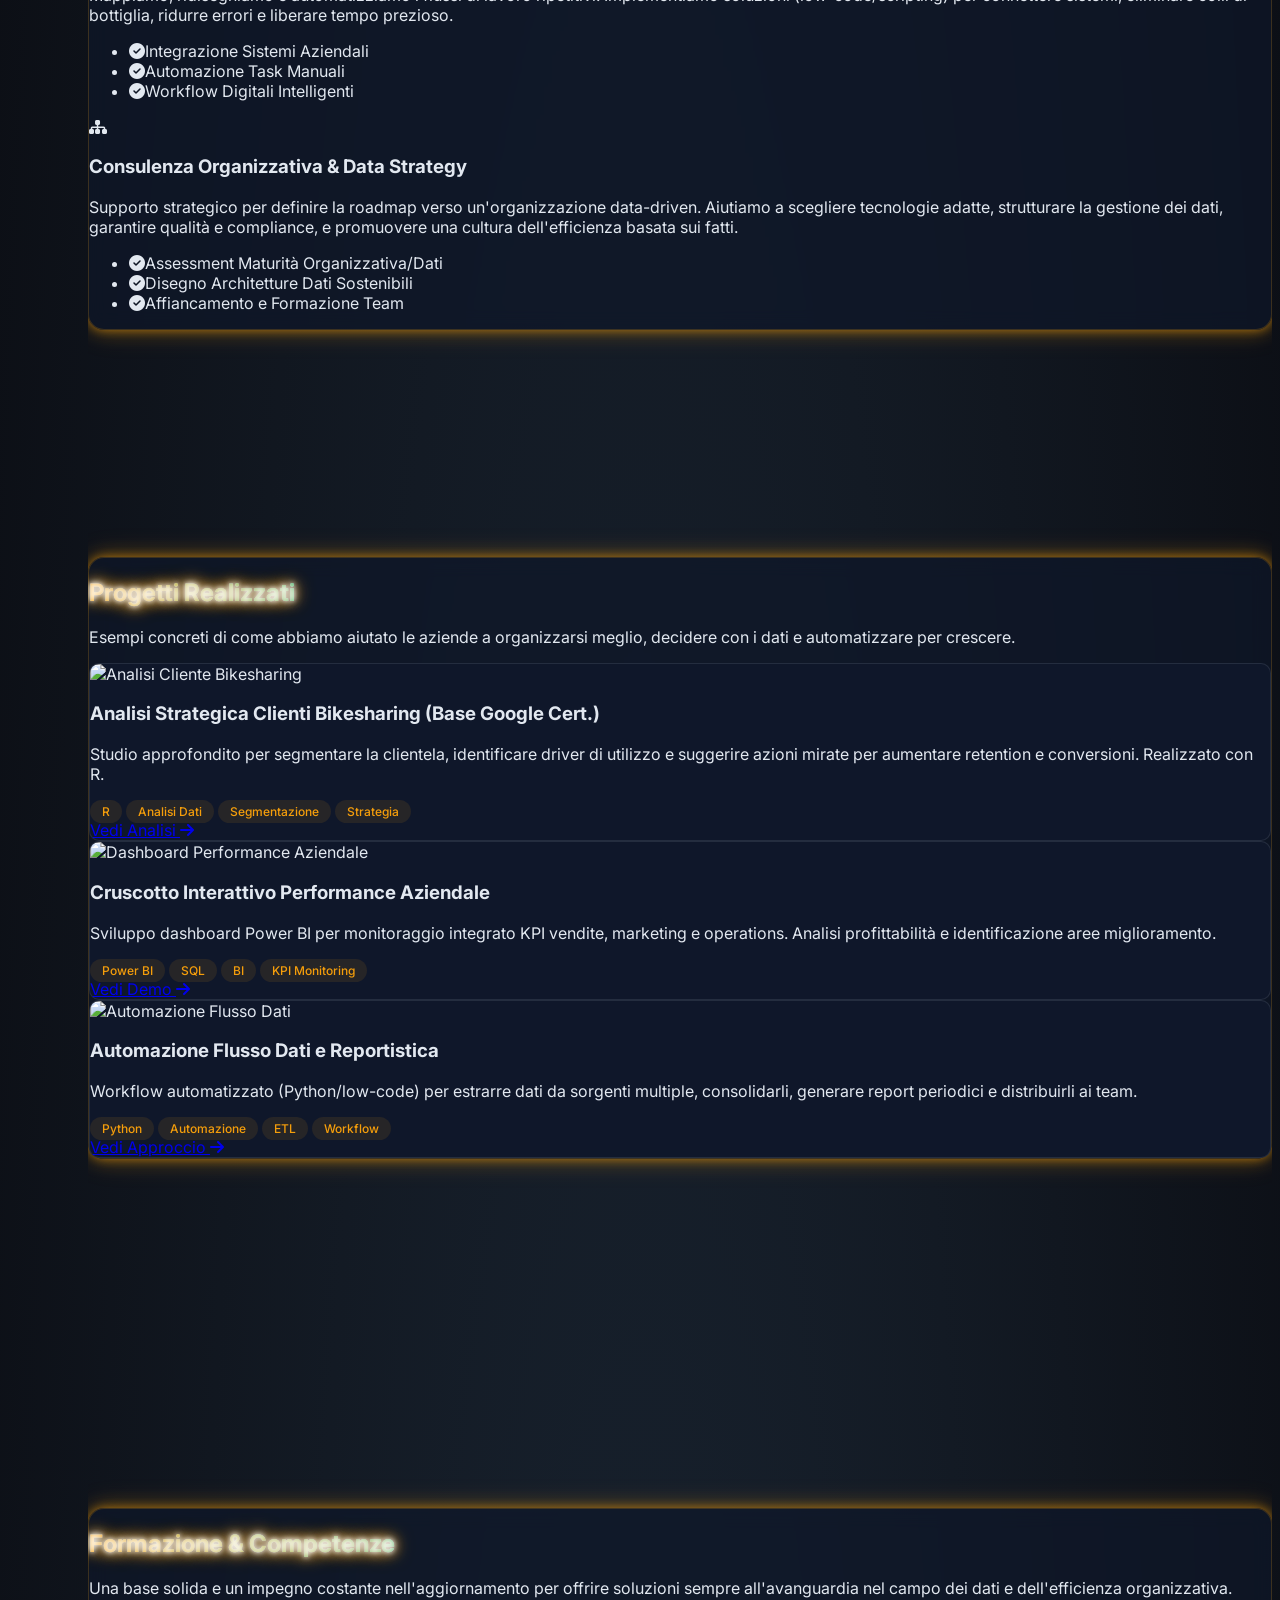
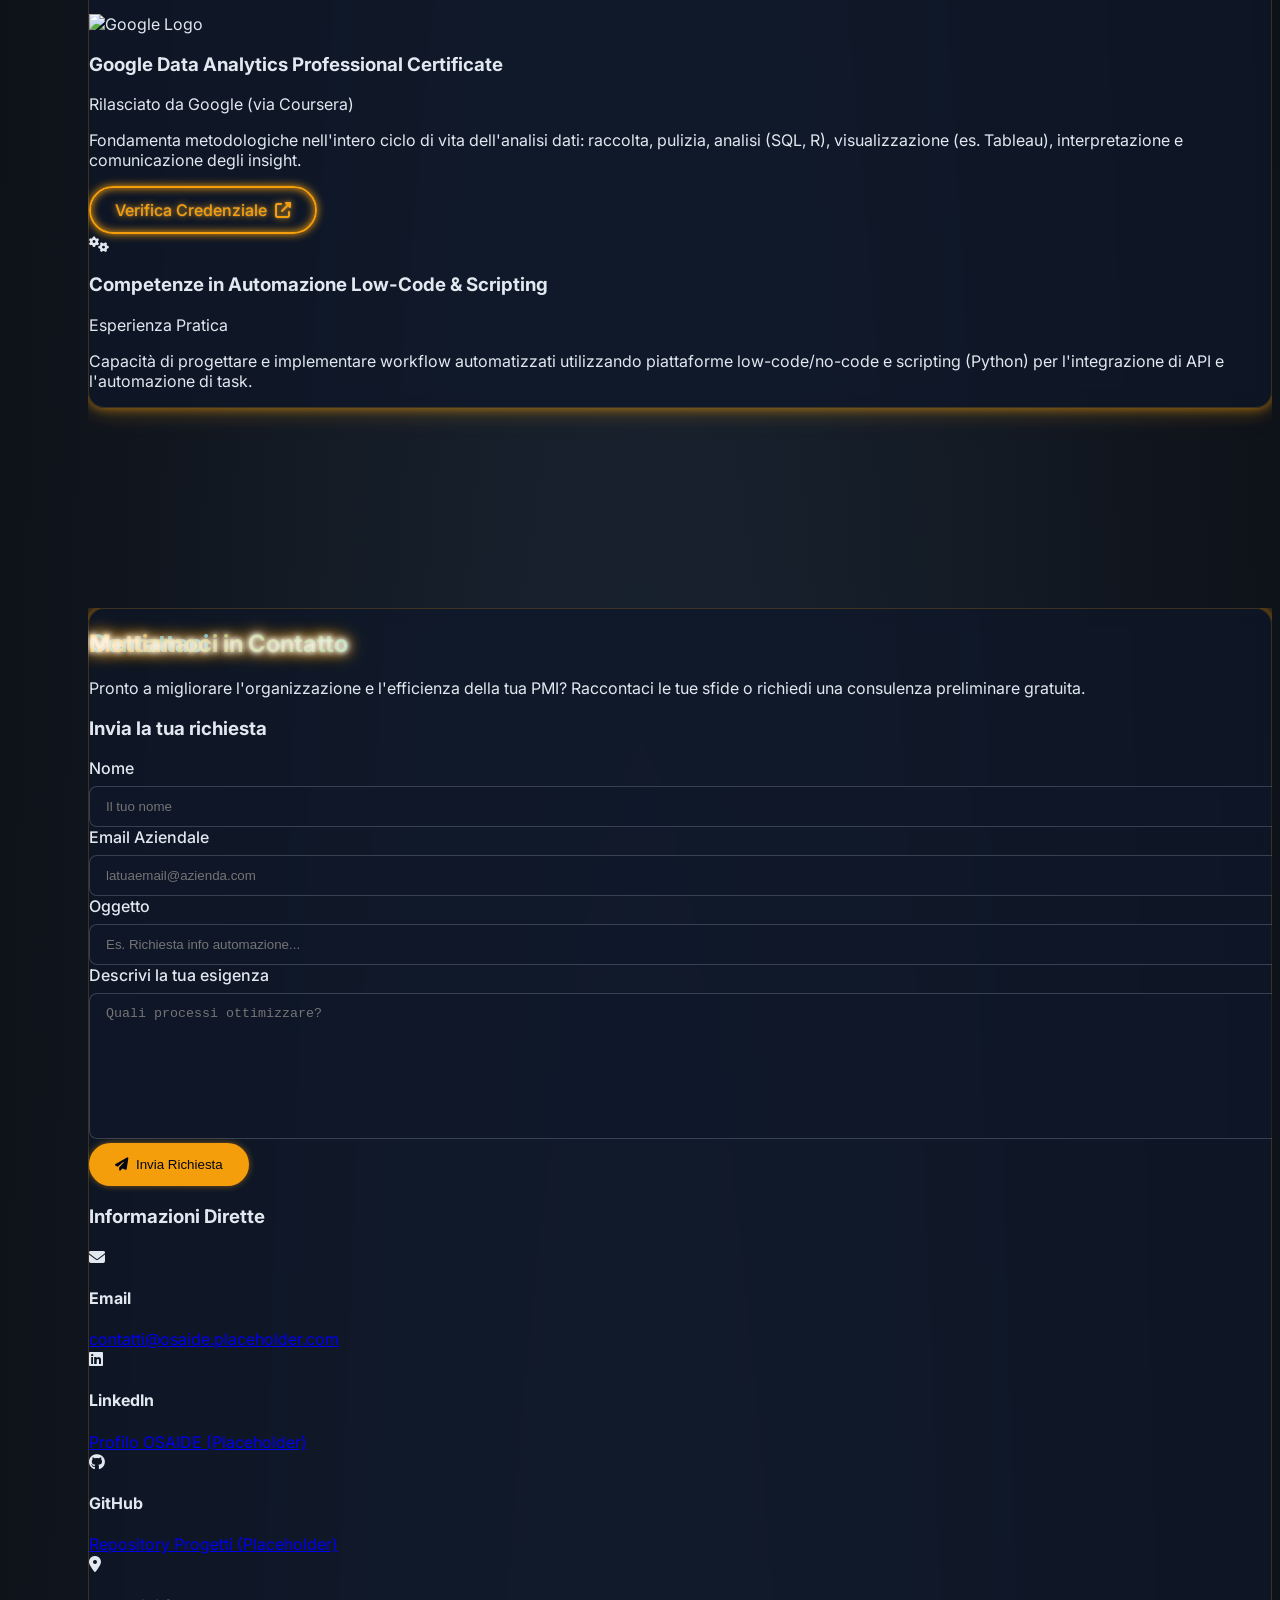
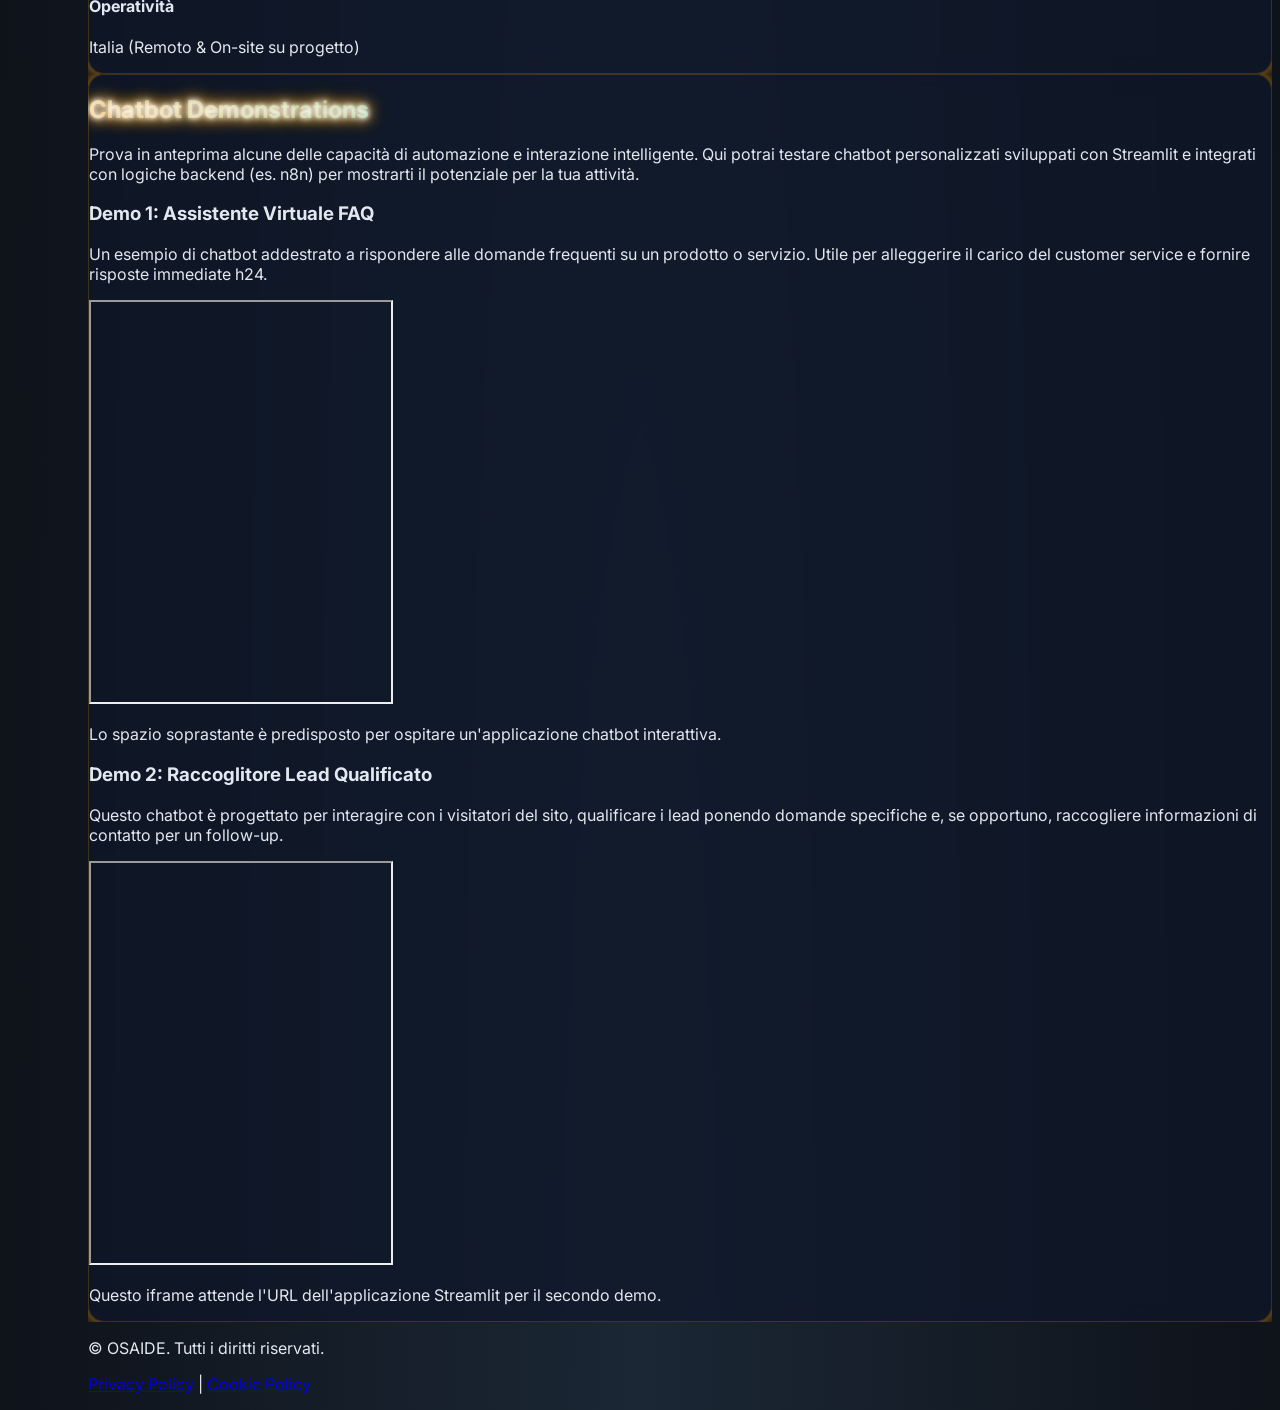
==== commit b6a2cfcf: "feat: Implement website enhancements and new chatbot section This commit introduces several improvem" ====
--- a/index.html
+++ b/index.html
@@ -97,9 +97,7 @@
         }
 
         /* --- Sezioni --- */
-        .section { min-height: 100vh; padding: 4rem 1rem; display: flex; flex-direction: column; justify-content: center; position: relative; overflow: hidden; }
-        @media (min-width: 768px) { .section { padding: 4rem 2rem; } }
-        @media (min-width: 1024px) { .section { padding: 5rem 3rem; } }
+        .section { min-height: 100vh; display: flex; flex-direction: column; justify-content: center; position: relative; overflow: hidden; } /* Padding now handled by Tailwind classes directly on the element */
 
         /* --- Stili Effetti (Glass, Glitch, Highlight, UV) --- */
         /* ... stili invariati ... */
@@ -144,8 +142,8 @@
             position: fixed;
             top: 0;
             left: 0;
-            width: 100%; /* Assicura che copra tutto lo schermo */
-            height: 100%; /* Assicura che copra tutto lo schermo */
+            width: 100vw;
+            height: 100vh;
             z-index: 5; /* Dietro il contenuto (main=10) ma sopra lo sfondo base */
             pointer-events: none; /* Fondamentale per non bloccare click */
             /* background: transparent !important; */ /* Forse non necessario se la libreria lo fa */
@@ -179,6 +177,7 @@
              <a href="#portfolio" class="nav-link" data-section="portfolio"> <i class="fas fa-briefcase text-xl"></i> <span class="nav-link-text" data-key="nav-portfolio">Progetti</span> </a>
              <a href="#certifications" class="nav-link" data-section="certifications"> <i class="fas fa-certificate text-xl"></i> <span class="nav-link-text" data-key="nav-certifications">Competenze</span> </a>
              <a href="#contacts" class="nav-link" data-section="contacts"> <i class="fas fa-envelope text-xl"></i> <span class="nav-link-text" data-key="nav-contacts">Contatti</span> </a>
+             <a href="#chatbot-demo" class="nav-link" data-section="chatbot-demo"> <i class="fas fa-robot text-xl"></i> <span class="nav-link-text" data-key="nav-chatbot-demo">Chatbot Demo</span> </a>
         </div>
         <!-- Bottone Contatti Sidebar -->
         <div class="sidebar-contact-button mt-auto py-4">
@@ -189,46 +188,106 @@
     <!-- Main Content -->
     <main>
         <!-- Home Section -->
-        <section id="home" class="section flex items-center justify-center">
+        <section id="home" class="section p-4 sm:p-8 md:p-12 lg:p-16 flex items-center justify-center">
             <!-- ... contenuto Home section ripristinato ... -->
-             <div class="max-w-4xl mx-auto text-center px-4"> <div class="glass p-10 md:p-12 rounded-xl uv-shadow"> <h1 class="text-4xl sm:text-5xl md:text-6xl font-black mb-6 glitch" data-text="OSAIDE"> <span class="highlight uv-text">OSAIDE</span> </h1> <p class="text-lg md:text-xl text-gray-300 mb-10" data-key="home-subtitle"> Organizzazione, Science, AI, Dati, Efficienza. Potenziamo le PMI trasformando <span class='highlight'>dati complessi</span> in <span class='highlight'>processi efficienti</span> e decisioni strategiche. </p> <div class="flex flex-col sm:flex-row justify-center space-y-4 sm:space-y-0 sm:space-x-4"> <a href="#portfolio" class="btn btn-primary" data-key="view-work"> <i class="fas fa-folder-open"></i> Vedi Progetti </a> <a href="#contacts" class="btn btn-secondary" data-key="get-in-touch"> <i class="fas fa-envelope"></i> Contattaci </a> </div> </div> </div>
+             <div class="max-w-4xl mx-auto text-center px-4"> <div class="glass p-6 sm:p-8 md:p-10 lg:p-12 rounded-xl uv-shadow"> <h1 class="text-4xl sm:text-5xl md:text-6xl font-black mb-6 glitch" data-text="OSAIDE"> <span class="highlight uv-text">OSAIDE</span> </h1> <p class="text-lg md:text-xl text-gray-300 mb-10" data-key="home-subtitle"> Organizzazione, Science, AI, Dati, Efficienza. Potenziamo le PMI trasformando <span class='highlight'>dati complessi</span> in <span class='highlight'>processi efficienti</span> e decisioni strategiche. </p> <div class="flex flex-col sm:flex-row justify-center space-y-4 sm:space-y-0 sm:space-x-4"> <a href="#portfolio" class="btn btn-primary" data-key="view-work"> <i class="fas fa-folder-open"></i> Vedi Progetti </a> <a href="#contacts" class="btn btn-secondary" data-key="get-in-touch"> <i class="fas fa-envelope"></i> Contattaci </a> </div> </div> </div>
         </section>
 
         <!-- Mission Section -->
-        <section id="mission" class="section flex items-center">
+        <section id="mission" class="section p-4 sm:p-8 md:p-12 lg:p-16 flex items-center">
             <!-- ... contenuto Mission section ripristinato ... -->
-             <div class="max-w-5xl mx-auto px-4"> <div class="glass p-8 md:p-10 rounded-xl uv-shadow"> <h2 class="text-3xl md:text-4xl font-bold mb-8 text-center glitch" data-text="Missione"> <span class="highlight uv-text">Missione</span> </h2> <div class="grid md:grid-cols-2 gap-8 items-center"> <div> <p class="text-lg text-gray-300 mb-6" data-key="mission-text-1"> Guidare le PMI verso l'<span class="highlight">efficienza operativa</span> e il <span class="highlight">vantaggio competitivo</span> attraverso l'organizzazione intelligente dei processi, potenziata dall'analisi scientifica dei dati e da soluzioni AI mirate. </p> <p class="text-lg text-gray-300 mb-6" data-key="mission-text-2"> Fornire strumenti e metodologie <span class="highlight">su misura</span>, concreti e sostenibili, che trasformino i dati in valore tangibile, rispettando le specificità e i budget di ogni realtà aziendale. </p> <div class="flex space-x-4 mt-6"> <div class="bg-dark p-4 rounded-lg border border-primary/20 text-center flex-1"> <i class="fas fa-shield-alt text-yellow-500 text-3xl mb-2"></i> <p class="text-sm text-gray-400" data-key="mission-icon1">Affidabilità</p> </div> <div class="bg-dark p-4 rounded-lg border border-primary/20 text-center flex-1"> <i class="fas fa-cogs text-yellow-500 text-3xl mb-2"></i> <p class="text-sm text-gray-400" data-key="mission-icon2">Efficienza</p> </div> <div class="bg-dark p-4 rounded-lg border border-primary/20 text-center flex-1"> <i class="fas fa-lightbulb text-yellow-500 text-3xl mb-2"></i> <p class="text-sm text-gray-400" data-key="mission-icon3">Innovazione Pratica</p> </div> </div> </div> <div class="relative h-64 md:h-80 bg-gradient-to-br from-dark to-darker rounded-xl overflow-hidden border border-yellow-500 border-opacity-20 flex items-center justify-center p-4"> <i class="fas fa-project-diagram text-yellow-500 text-8xl opacity-10"></i> <p class="absolute text-center text-lg text-gray-300 p-4 bg-black bg-opacity-30 rounded" data-key="mission-image-text">Dati -> Efficienza -> Crescita</p> </div> </div> </div> </div>
+             <div class="max-w-5xl mx-auto px-4"> <div class="glass p-6 sm:p-8 md:p-10 rounded-xl uv-shadow"> <h2 class="text-3xl md:text-4xl font-bold mb-8 text-center glitch" data-text="Missione"> <span class="highlight uv-text">Missione</span> </h2> <div class="grid md:grid-cols-2 gap-8 items-center"> <div> <p class="text-lg text-gray-300 mb-6" data-key="mission-text-1"> Guidare le PMI verso l'<span class="highlight">efficienza operativa</span> e il <span class="highlight">vantaggio competitivo</span> attraverso l'organizzazione intelligente dei processi, potenziata dall'analisi scientifica dei dati e da soluzioni AI mirate. </p> <p class="text-lg text-gray-300 mb-6" data-key="mission-text-2"> Fornire strumenti e metodologie <span class="highlight">su misura</span>, concreti e sostenibili, che trasformino i dati in valore tangibile, rispettando le specificità e i budget di ogni realtà aziendale. </p> <div class="flex flex-col sm:flex-row sm:space-x-4 space-y-4 sm:space-y-0 mt-6"> <div class="bg-dark p-4 rounded-lg border border-primary/20 text-center flex-1"> <i class="fas fa-shield-alt text-yellow-500 text-3xl mb-2"></i> <p class="text-sm text-gray-400" data-key="mission-icon1">Affidabilità</p> </div> <div class="bg-dark p-4 rounded-lg border border-primary/20 text-center flex-1"> <i class="fas fa-cogs text-yellow-500 text-3xl mb-2"></i> <p class="text-sm text-gray-400" data-key="mission-icon2">Efficienza</p> </div> <div class="bg-dark p-4 rounded-lg border border-primary/20 text-center flex-1"> <i class="fas fa-lightbulb text-yellow-500 text-3xl mb-2"></i> <p class="text-sm text-gray-400" data-key="mission-icon3">Innovazione Pratica</p> </div> </div> </div> <div class="relative h-64 md:h-80 bg-gradient-to-br from-dark to-darker rounded-xl overflow-hidden border border-yellow-500 border-opacity-20 flex items-center justify-center p-4"> <i class="fas fa-project-diagram text-yellow-500 text-8xl opacity-10"></i> <p class="absolute text-center text-lg text-gray-300 p-4 bg-black bg-opacity-30 rounded" data-key="mission-image-text">Dati -> Efficienza -> Crescita</p> </div> </div> </div> </div>
         </section>
 
         <!-- Vision Section -->
-        <section id="vision" class="section flex items-center">
+        <section id="vision" class="section p-4 sm:p-8 md:p-12 lg:p-16 flex items-center">
             <!-- ... contenuto Vision section ripristinato ... -->
-             <div class="max-w-5xl mx-auto px-4"> <div class="glass p-8 md:p-10 rounded-xl uv-shadow"> <h2 class="text-3xl md:text-4xl font-bold mb-8 text-center glitch" data-text="Visione"> <span class="highlight uv-text">Visione</span> </h2> <div class="grid md:grid-cols-2 gap-8 items-center"> <div class="order-2 md:order-1 relative h-64 md:h-80 bg-gradient-to-br from-dark to-darker rounded-xl overflow-hidden border border-yellow-500 border-opacity-20 flex items-center justify-center p-4"> <i class="fas fa-brain text-yellow-500 text-8xl opacity-10"></i> <p class="absolute text-center text-lg text-gray-300 p-4 bg-black bg-opacity-30 rounded" data-key="vision-image-text">Organizzazioni potenziate dall'intelligenza dei dati</p> </div> <div class="order-1 md:order-2"> <p class="text-lg text-gray-300 mb-6" data-key="vision-text-1"> Un futuro in cui le PMI competono alla pari grazie a <span class="highlight">organizzazioni agili</span> e <span class="highlight">decisioni data-driven</span>, supportate da sistemi intelligenti che ottimizzano risorse e anticipano le esigenze del mercato. </p> <p class="text-lg text-gray-300 mb-6" data-key="vision-text-2"> Creare un ecosistema di <span class="highlight">soluzioni accessibili</span> e integrate che rendano l'automazione e l'analisi avanzata una leva strategica quotidiana, liberando potenziale umano per compiti a maggior valore aggiunto. </p> <div class="bg-dark p-4 rounded-lg inline-block border border-primary/30 mt-4"> <p class="text-yellow-400 font-medium italic" data-key="vision-quote"> "L'efficienza non è fare di più, ma fare meglio ciò che conta davvero, guidati dai dati." </p> </div> </div> </div> </div> </div>
+             <div class="max-w-5xl mx-auto px-4"> <div class="glass p-6 sm:p-8 md:p-10 rounded-xl uv-shadow"> <h2 class="text-3xl md:text-4xl font-bold mb-8 text-center glitch" data-text="Visione"> <span class="highlight uv-text">Visione</span> </h2> <div class="grid md:grid-cols-2 gap-8 items-center"> <div class="order-2 md:order-1 relative h-64 md:h-80 bg-gradient-to-br from-dark to-darker rounded-xl overflow-hidden border border-yellow-500 border-opacity-20 flex items-center justify-center p-4"> <i class="fas fa-brain text-yellow-500 text-8xl opacity-10"></i> <p class="absolute text-center text-lg text-gray-300 p-4 bg-black bg-opacity-30 rounded" data-key="vision-image-text">Organizzazioni potenziate dall'intelligenza dei dati</p> </div> <div class="order-1 md:order-2"> <p class="text-lg text-gray-300 mb-6" data-key="vision-text-1"> Un futuro in cui le PMI competono alla pari grazie a <span class="highlight">organizzazioni agili</span> e <span class="highlight">decisioni data-driven</span>, supportate da sistemi intelligenti che ottimizzano risorse e anticipano le esigenze del mercato. </p> <p class="text-lg text-gray-300 mb-6" data-key="vision-text-2"> Creare un ecosistema di <span class="highlight">soluzioni accessibili</span> e integrate che rendano l'automazione e l'analisi avanzata una leva strategica quotidiana, liberando potenziale umano per compiti a maggior valore aggiunto. </p> <div class="bg-dark p-4 rounded-lg inline-block border border-primary/30 mt-4"> <p class="text-yellow-400 font-medium italic" data-key="vision-quote"> "L'efficienza non è fare di più, ma fare meglio ciò che conta davvero, guidati dai dati." </p> </div> </div> </div> </div> </div>
         </section>
 
         <!-- Services Section -->
-        <section id="services" class="section flex items-center">
+        <section id="services" class="section p-4 sm:p-8 md:p-12 lg:p-16 flex items-center">
              <!-- ... contenuto Services section ripristinato ... -->
-             <div class="max-w-6xl mx-auto px-4"> <div class="glass p-8 md:p-10 rounded-xl uv-shadow"> <h2 class="text-3xl md:text-4xl font-bold mb-4 text-center glitch" data-text="Servizi OSAIDE"> <span class="highlight uv-text">Servizi OSAIDE</span> </h2> <p class="text-lg md:text-xl text-gray-300 mb-12 text-center max-w-3xl mx-auto" data-key="services-subtitle"> Soluzioni integrate per ottimizzare l'organizzazione, sfruttare i dati e automatizzare i processi della tua PMI. </p> <div class="grid md:grid-cols-2 lg:grid-cols-3 gap-8"> <!-- Service 1 --> <div class="bg-gradient-to-br from-dark to-darker p-6 rounded-xl border border-primary/20 transition-all duration-300 hover:border-primary/50 hover:shadow-yellow-500/10 hover:shadow-lg"> <div class="w-16 h-16 bg-darker rounded-full flex items-center justify-center mb-5 border-2 border-primary/30"> <i class="fas fa-chart-pie text-yellow-500 text-3xl"></i> </div> <h3 class="text-xl font-bold text-gray-100 mb-3" data-key="service1-title">Data Intelligence & Reporting Strategico</h3> <p class="text-gray-400 mb-4 text-sm" data-key="service1-desc"> Trasformiamo i tuoi dati grezzi in conoscenza azionabile. Sviluppiamo dashboard interattive (Power BI, Looker Studio, ecc.) e report chiari per monitorare performance, identificare trend e supportare decisioni strategiche informate. </p> <ul class="space-y-2 text-sm"> <li class="flex items-center"><i class="fas fa-check-circle text-yellow-500 mr-2"></i><span class="text-gray-400" data-key="service1-feature1">Cruscotti Decisionali KPI</span></li> <li class="flex items-center"><i class="fas fa-check-circle text-yellow-500 mr-2"></i><span class="text-gray-400" data-key="service1-feature2">Analisi Esplorativa & Diagnostica</span></li> <li class="flex items-center"><i class="fas fa-check-circle text-yellow-500 mr-2"></i><span class="text-gray-400" data-key="service1-feature3">Reportistica Efficace e Puntuale</span></li> </ul> </div> <!-- Service 2 --> <div class="bg-gradient-to-br from-dark to-darker p-6 rounded-xl border border-secondary/20 transition-all duration-300 hover:border-secondary/50 hover:shadow-green-500/10 hover:shadow-lg"> <div class="w-16 h-16 bg-darker rounded-full flex items-center justify-center mb-5 border-2 border-secondary/30"> <i class="fas fa-gears text-green-500 text-3xl"></i> </div> <h3 class="text-xl font-bold text-gray-100 mb-3" data-key="service2-title">Ottimizzazione & Automazione Processi</h3> <p class="text-gray-400 mb-4 text-sm" data-key="service2-desc"> Mappiamo, ridisegniamo e automatizziamo i flussi di lavoro ripetitivi. Implementiamo soluzioni (low-code/scripting) per connettere sistemi, eliminare colli di bottiglia, ridurre errori e liberare tempo prezioso. </p> <ul class="space-y-2 text-sm"> <li class="flex items-center"><i class="fas fa-check-circle text-green-500 mr-2"></i><span class="text-gray-400" data-key="service2-feature1">Integrazione Sistemi Aziendali</span></li> <li class="flex items-center"><i class="fas fa-check-circle text-green-500 mr-2"></i><span class="text-gray-400" data-key="service2-feature2">Automazione Task Manuali</span></li> <li class="flex items-center"><i class="fas fa-check-circle text-green-500 mr-2"></i><span class="text-gray-400" data-key="service2-feature3">Workflow Digitali Intelligenti</span></li> </ul> </div> <!-- Service 3 --> <div class="bg-gradient-to-br from-dark to-darker p-6 rounded-xl border border-accent/20 transition-all duration-300 hover:border-accent/50 hover:shadow-blue-500/10 hover:shadow-lg"> <div class="w-16 h-16 bg-darker rounded-full flex items-center justify-center mb-5 border-2 border-accent/30"> <i class="fas fa-sitemap text-blue-500 text-3xl"></i> </div> <h3 class="text-xl font-bold text-gray-100 mb-3" data-key="service3-title">Consulenza Organizzativa & Data Strategy</h3> <p class="text-gray-400 mb-4 text-sm" data-key="service3-desc"> Supporto strategico per definire la roadmap verso un'organizzazione data-driven. Aiutiamo a scegliere tecnologie adatte, strutturare la gestione dei dati, garantire qualità e compliance, e promuovere una cultura dell'efficienza basata sui fatti. </p> <ul class="space-y-2 text-sm"> <li class="flex items-center"><i class="fas fa-check-circle text-blue-500 mr-2"></i><span class="text-gray-400" data-key="service3-feature1">Assessment Maturità Organizzativa/Dati</span></li> <li class="flex items-center"><i class="fas fa-check-circle text-blue-500 mr-2"></i><span class="text-gray-400" data-key="service3-feature2">Disegno Architetture Dati Sostenibili</span></li> <li class="flex items-center"><i class="fas fa-check-circle text-blue-500 mr-2"></i><span class="text-gray-400" data-key="service3-feature3">Affiancamento e Formazione Team</span></li> </ul> </div> </div> </div> </div>
+             <div class="max-w-6xl mx-auto px-4"> <div class="glass p-6 sm:p-8 md:p-10 rounded-xl uv-shadow"> <h2 class="text-3xl md:text-4xl font-bold mb-4 text-center glitch" data-text="Servizi OSAIDE"> <span class="highlight uv-text">Servizi OSAIDE</span> </h2> <p class="text-lg md:text-xl text-gray-300 mb-12 text-center max-w-3xl mx-auto" data-key="services-subtitle"> Soluzioni integrate per ottimizzare l'organizzazione, sfruttare i dati e automatizzare i processi della tua PMI. </p> <div class="grid md:grid-cols-2 lg:grid-cols-3 gap-8"> <!-- Service 1 --> <div class="bg-gradient-to-br from-dark to-darker p-4 sm:p-6 rounded-xl border border-primary/20 transition-all duration-300 hover:border-primary/50 hover:shadow-yellow-500/10 hover:shadow-lg"> <div class="w-16 h-16 bg-darker rounded-full flex items-center justify-center mb-5 border-2 border-primary/30"> <i class="fas fa-chart-pie text-yellow-500 text-3xl"></i> </div> <h3 class="text-xl font-bold text-gray-100 mb-3" data-key="service1-title">Data Intelligence & Reporting Strategico</h3> <p class="text-gray-400 mb-4 text-sm" data-key="service1-desc"> Trasformiamo i tuoi dati grezzi in conoscenza azionabile. Sviluppiamo dashboard interattive (Power BI, Looker Studio, ecc.) e report chiari per monitorare performance, identificare trend e supportare decisioni strategiche informate. </p> <ul class="space-y-2 text-sm"> <li class="flex items-center"><i class="fas fa-check-circle text-yellow-500 mr-2"></i><span class="text-gray-400" data-key="service1-feature1">Cruscotti Decisionali KPI</span></li> <li class="flex items-center"><i class="fas fa-check-circle text-yellow-500 mr-2"></i><span class="text-gray-400" data-key="service1-feature2">Analisi Esplorativa & Diagnostica</span></li> <li class="flex items-center"><i class="fas fa-check-circle text-yellow-500 mr-2"></i><span class="text-gray-400" data-key="service1-feature3">Reportistica Efficace e Puntuale</span></li> </ul> </div> <!-- Service 2 --> <div class="bg-gradient-to-br from-dark to-darker p-4 sm:p-6 rounded-xl border border-secondary/20 transition-all duration-300 hover:border-secondary/50 hover:shadow-green-500/10 hover:shadow-lg"> <div class="w-16 h-16 bg-darker rounded-full flex items-center justify-center mb-5 border-2 border-secondary/30"> <i class="fas fa-gears text-green-500 text-3xl"></i> </div> <h3 class="text-xl font-bold text-gray-100 mb-3" data-key="service2-title">Ottimizzazione & Automazione Processi</h3> <p class="text-gray-400 mb-4 text-sm" data-key="service2-desc"> Mappiamo, ridisegniamo e automatizziamo i flussi di lavoro ripetitivi. Implementiamo soluzioni (low-code/scripting) per connettere sistemi, eliminare colli di bottiglia, ridurre errori e liberare tempo prezioso. </p> <ul class="space-y-2 text-sm"> <li class="flex items-center"><i class="fas fa-check-circle text-green-500 mr-2"></i><span class="text-gray-400" data-key="service2-feature1">Integrazione Sistemi Aziendali</span></li> <li class="flex items-center"><i class="fas fa-check-circle text-green-500 mr-2"></i><span class="text-gray-400" data-key="service2-feature2">Automazione Task Manuali</span></li> <li class="flex items-center"><i class="fas fa-check-circle text-green-500 mr-2"></i><span class="text-gray-400" data-key="service2-feature3">Workflow Digitali Intelligenti</span></li> </ul> </div> <!-- Service 3 --> <div class="bg-gradient-to-br from-dark to-darker p-4 sm:p-6 rounded-xl border border-accent/20 transition-all duration-300 hover:border-accent/50 hover:shadow-blue-500/10 hover:shadow-lg"> <div class="w-16 h-16 bg-darker rounded-full flex items-center justify-center mb-5 border-2 border-accent/30"> <i class="fas fa-sitemap text-blue-500 text-3xl"></i> </div> <h3 class="text-xl font-bold text-gray-100 mb-3" data-key="service3-title">Consulenza Organizzativa & Data Strategy</h3> <p class="text-gray-400 mb-4 text-sm" data-key="service3-desc"> Supporto strategico per definire la roadmap verso un'organizzazione data-driven. Aiutiamo a scegliere tecnologie adatte, strutturare la gestione dei dati, garantire qualità e compliance, e promuovere una cultura dell'efficienza basata sui fatti. </p> <ul class="space-y-2 text-sm"> <li class="flex items-center"><i class="fas fa-check-circle text-blue-500 mr-2"></i><span class="text-gray-400" data-key="service3-feature1">Assessment Maturità Organizzativa/Dati</span></li> <li class="flex items-center"><i class="fas fa-check-circle text-blue-500 mr-2"></i><span class="text-gray-400" data-key="service3-feature2">Disegno Architetture Dati Sostenibili</span></li> <li class="flex items-center"><i class="fas fa-check-circle text-blue-500 mr-2"></i><span class="text-gray-400" data-key="service3-feature3">Affiancamento e Formazione Team</span></li> </ul> </div> </div> </div> </div>
         </section>
 
         <!-- Portfolio Section -->
-        <section id="portfolio" class="section flex items-center">
+        <section id="portfolio" class="section p-4 sm:p-8 md:p-12 lg:p-16 flex items-center">
             <!-- ... contenuto Portfolio section ripristinato ... -->
-             <div class="max-w-6xl mx-auto px-4 w-full"> <div class="glass p-8 md:p-10 rounded-xl uv-shadow"> <h2 class="text-3xl md:text-4xl font-bold mb-4 text-center glitch" data-text="Progetti Realizzati"> <span class="highlight uv-text">Progetti Realizzati</span> </h2> <p class="text-lg md:text-xl text-gray-300 mb-12 text-center max-w-3xl mx-auto" data-key="portfolio-subtitle"> Esempi concreti di come abbiamo aiutato le aziende a organizzarsi meglio, decidere con i dati e automatizzare per crescere. </p> <div class="grid md:grid-cols-2 lg:grid-cols-3 gap-8"> <!-- Progetto 1 --> <div class="portfolio-card bg-dark rounded-xl overflow-hidden border border-primary/10"> <img src="https://via.placeholder.com/600x400/0f172a/f59e0b?text=Analisi+Cliente+Bikesharing" alt="Analisi Cliente Bikesharing" class="bg-gray-700"> <div class="p-6"> <h3 class="text-xl font-bold text-gray-100 mb-2" data-key="portfolio1-title">Analisi Strategica Clienti Bikesharing (Base Google Cert.)</h3> <p class="text-gray-400 text-sm mb-4" data-key="portfolio1-desc"> Studio approfondito per segmentare la clientela, identificare driver di utilizzo e suggerire azioni mirate per aumentare retention e conversioni. Realizzato con R. </p> <div class="portfolio-tags flex flex-wrap gap-2 mb-4"> <span class="text-xs bg-primary/10 text-primary px-3 py-1 rounded-full" data-key="tag-r">R</span> <span class="text-xs bg-primary/10 text-primary px-3 py-1 rounded-full" data-key="tag-analysis">Analisi Dati</span> <span class="text-xs bg-primary/10 text-primary px-3 py-1 rounded-full" data-key="tag-segmentation">Segmentazione</span> <span class="text-xs bg-primary/10 text-primary px-3 py-1 rounded-full" data-key="tag-strategy">Strategia</span> </div> <a href="#" class="text-yellow-400 hover:text-yellow-300 text-sm font-medium group" data-key="portfolio-view-details" target="_blank" rel="noopener noreferrer"> Vedi Analisi <i class="fas fa-arrow-right ml-1 transition-transform duration-200 group-hover:translate-x-1"></i> </a> </div> </div> <!-- Progetto 2 --> <div class="portfolio-card bg-dark rounded-xl overflow-hidden border border-secondary/10"> <img src="https://via.placeholder.com/600x400/0f172a/10b981?text=Dashboard+Performance+Aziendale" alt="Dashboard Performance Aziendale" class="bg-gray-700"> <div class="p-6"> <h3 class="text-xl font-bold text-gray-100 mb-2" data-key="portfolio2-title">Cruscotto Interattivo Performance Aziendale</h3> <p class="text-gray-400 text-sm mb-4" data-key="portfolio2-desc"> Sviluppo dashboard Power BI per monitoraggio integrato KPI vendite, marketing e operations. Analisi profittabilità e identificazione aree miglioramento. </p> <div class="portfolio-tags flex flex-wrap gap-2 mb-4"> <span class="text-xs bg-secondary/10 text-secondary px-3 py-1 rounded-full" data-key="tag-powerbi">Power BI</span> <span class="text-xs bg-secondary/10 text-secondary px-3 py-1 rounded-full" data-key="tag-sql">SQL</span> <span class="text-xs bg-secondary/10 text-secondary px-3 py-1 rounded-full" data-key="tag-bi">BI</span> <span class="text-xs bg-secondary/10 text-secondary px-3 py-1 rounded-full" data-key="tag-kpi">KPI Monitoring</span> </div> <a href="#" class="text-green-400 hover:text-green-300 text-sm font-medium group" data-key="portfolio-view-live" target="_blank" rel="noopener noreferrer"> Vedi Demo <i class="fas fa-arrow-right ml-1 transition-transform duration-200 group-hover:translate-x-1"></i> </a> </div> </div> <!-- Progetto 3 --> <div class="portfolio-card bg-dark rounded-xl overflow-hidden border border-accent/10"> <img src="https://via.placeholder.com/600x400/0f172a/3b82f6?text=Automazione+Flusso+Dati" alt="Automazione Flusso Dati" class="bg-gray-700"> <div class="p-6"> <h3 class="text-xl font-bold text-gray-100 mb-2" data-key="portfolio3-title">Automazione Flusso Dati e Reportistica</h3> <p class="text-gray-400 text-sm mb-4" data-key="portfolio3-desc"> Workflow automatizzato (Python/low-code) per estrarre dati da sorgenti multiple, consolidarli, generare report periodici e distribuirli ai team. </p> <div class="portfolio-tags flex flex-wrap gap-2 mb-4"> <span class="text-xs bg-accent/10 text-accent px-3 py-1 rounded-full" data-key="tag-python">Python</span> <span class="text-xs bg-accent/10 text-accent px-3 py-1 rounded-full" data-key="tag-automation">Automazione</span> <span class="text-xs bg-accent/10 text-accent px-3 py-1 rounded-full" data-key="tag-etl">ETL</span> <span class="text-xs bg-accent/10 text-accent px-3 py-1 rounded-full" data-key="tag-workflow">Workflow</span> </div> <a href="#" class="text-blue-400 hover:text-blue-300 text-sm font-medium group" data-key="portfolio-view-code" target="_blank" rel="noopener noreferrer"> Vedi Approccio <i class="fas fa-arrow-right ml-1 transition-transform duration-200 group-hover:translate-x-1"></i> </a> </div> </div> </div> </div> </div>
+             <div class="max-w-6xl mx-auto px-4 w-full"> <div class="glass p-6 sm:p-8 md:p-10 rounded-xl uv-shadow"> <h2 class="text-3xl md:text-4xl font-bold mb-4 text-center glitch" data-text="Progetti Realizzati"> <span class="highlight uv-text">Progetti Realizzati</span> </h2> <p class="text-lg md:text-xl text-gray-300 mb-12 text-center max-w-3xl mx-auto" data-key="portfolio-subtitle"> Esempi concreti di come abbiamo aiutato le aziende a organizzarsi meglio, decidere con i dati e automatizzare per crescere. </p> <div class="grid md:grid-cols-2 lg:grid-cols-3 gap-8"> <!-- Progetto 1 --> <div class="portfolio-card bg-dark rounded-xl overflow-hidden border border-primary/10"> <img src="https://via.placeholder.com/600x400/0f172a/f59e0b?text=Analisi+Cliente+Bikesharing" alt="Analisi Cliente Bikesharing" class="bg-gray-700"> <div class="p-4 sm:p-6"> <h3 class="text-xl font-bold text-gray-100 mb-2" data-key="portfolio1-title">Analisi Strategica Clienti Bikesharing (Base Google Cert.)</h3> <p class="text-gray-400 text-sm mb-4" data-key="portfolio1-desc"> Studio approfondito per segmentare la clientela, identificare driver di utilizzo e suggerire azioni mirate per aumentare retention e conversioni. Realizzato con R. </p> <div class="portfolio-tags flex flex-wrap gap-2 mb-4"> <span class="text-xs bg-primary/10 text-primary px-3 py-1 rounded-full" data-key="tag-r">R</span> <span class="text-xs bg-primary/10 text-primary px-3 py-1 rounded-full" data-key="tag-analysis">Analisi Dati</span> <span class="text-xs bg-primary/10 text-primary px-3 py-1 rounded-full" data-key="tag-segmentation">Segmentazione</span> <span class="text-xs bg-primary/10 text-primary px-3 py-1 rounded-full" data-key="tag-strategy">Strategia</span> </div> <a href="#" class="text-yellow-400 hover:text-yellow-300 text-sm font-medium group" data-key="portfolio-view-details" target="_blank" rel="noopener noreferrer"> Vedi Analisi <i class="fas fa-arrow-right ml-1 transition-transform duration-200 group-hover:translate-x-1"></i> </a> </div> </div> <!-- Progetto 2 --> <div class="portfolio-card bg-dark rounded-xl overflow-hidden border border-secondary/10"> <img src="https://via.placeholder.com/600x400/0f172a/10b981?text=Dashboard+Performance+Aziendale" alt="Dashboard Performance Aziendale" class="bg-gray-700"> <div class="p-4 sm:p-6"> <h3 class="text-xl font-bold text-gray-100 mb-2" data-key="portfolio2-title">Cruscotto Interattivo Performance Aziendale</h3> <p class="text-gray-400 text-sm mb-4" data-key="portfolio2-desc"> Sviluppo dashboard Power BI per monitoraggio integrato KPI vendite, marketing e operations. Analisi profittabilità e identificazione aree miglioramento. </p> <div class="portfolio-tags flex flex-wrap gap-2 mb-4"> <span class="text-xs bg-secondary/10 text-secondary px-3 py-1 rounded-full" data-key="tag-powerbi">Power BI</span> <span class="text-xs bg-secondary/10 text-secondary px-3 py-1 rounded-full" data-key="tag-sql">SQL</span> <span class="text-xs bg-secondary/10 text-secondary px-3 py-1 rounded-full" data-key="tag-bi">BI</span> <span class="text-xs bg-secondary/10 text-secondary px-3 py-1 rounded-full" data-key="tag-kpi">KPI Monitoring</span> </div> <a href="#" class="text-green-400 hover:text-green-300 text-sm font-medium group" data-key="portfolio-view-live" target="_blank" rel="noopener noreferrer"> Vedi Demo <i class="fas fa-arrow-right ml-1 transition-transform duration-200 group-hover:translate-x-1"></i> </a> </div> </div> <!-- Progetto 3 --> <div class="portfolio-card bg-dark rounded-xl overflow-hidden border border-accent/10"> <img src="https://via.placeholder.com/600x400/0f172a/3b82f6?text=Automazione+Flusso+Dati" alt="Automazione Flusso Dati" class="bg-gray-700"> <div class="p-4 sm:p-6"> <h3 class="text-xl font-bold text-gray-100 mb-2" data-key="portfolio3-title">Automazione Flusso Dati e Reportistica</h3> <p class="text-gray-400 text-sm mb-4" data-key="portfolio3-desc"> Workflow automatizzato (Python/low-code) per estrarre dati da sorgenti multiple, consolidarli, generare report periodici e distribuirli ai team. </p> <div class="portfolio-tags flex flex-wrap gap-2 mb-4"> <span class="text-xs bg-accent/10 text-accent px-3 py-1 rounded-full" data-key="tag-python">Python</span> <span class="text-xs bg-accent/10 text-accent px-3 py-1 rounded-full" data-key="tag-automation">Automazione</span> <span class="text-xs bg-accent/10 text-accent px-3 py-1 rounded-full" data-key="tag-etl">ETL</span> <span class="text-xs bg-accent/10 text-accent px-3 py-1 rounded-full" data-key="tag-workflow">Workflow</span> </div> <a href="#" class="text-blue-400 hover:text-blue-300 text-sm font-medium group" data-key="portfolio-view-code" target="_blank" rel="noopener noreferrer"> Vedi Approccio <i class="fas fa-arrow-right ml-1 transition-transform duration-200 group-hover:translate-x-1"></i> </a> </div> </div> </div> </div> </div>
         </section>
 
         <!-- Certifications Section -->
-        <section id="certifications" class="section flex items-center">
+        <section id="certifications" class="section p-4 sm:p-8 md:p-12 lg:p-16 flex items-center">
             <!-- ... contenuto Certifications section ripristinato ... -->
-             <div class="max-w-4xl mx-auto px-4 w-full"> <div class="glass p-8 md:p-10 rounded-xl uv-shadow"> <h2 class="text-3xl md:text-4xl font-bold mb-8 text-center glitch" data-text="Formazione & Competenze"> <span class="highlight uv-text">Formazione & Competenze</span> </h2> <p class="text-lg md:text-xl text-gray-300 mb-10 text-center max-w-2xl mx-auto" data-key="cert-subtitle"> Una base solida e un impegno costante nell'aggiornamento per offrire soluzioni sempre all'avanguardia nel campo dei dati e dell'efficienza organizzativa. </p> <div class="flex flex-col items-center space-y-6"> <!-- Google Cert --> <div class="flex flex-col sm:flex-row items-center bg-dark p-6 rounded-lg border border-primary/20 w-full max-w-2xl hover:bg-dark/80 transition-colors"> <div class="flex-shrink-0 mb-4 sm:mb-0 sm:mr-6"> <img src="https://upload.wikimedia.org/wikipedia/commons/thumb/2/2f/Google_2015_logo.svg/120px-Google_2015_logo.svg.png" alt="Google Logo" class="h-16 w-auto rounded bg-white p-1"> </div> <div class="text-center sm:text-left"> <h3 class="text-xl font-semibold text-gray-100 mb-1" data-key="cert1-title">Google Data Analytics Professional Certificate</h3> <p class="text-gray-400 text-sm mb-3" data-key="cert1-issuer">Rilasciato da Google (via Coursera)</p> <p class="text-gray-300 text-sm mb-4" data-key="cert1-desc"> Fondamenta metodologiche nell'intero ciclo di vita dell'analisi dati: raccolta, pulizia, analisi (SQL, R), visualizzazione (es. Tableau), interpretazione e comunicazione degli insight. </p> <a href="https://www.coursera.org/professional-certificates/google-data-analytics" target="_blank" rel="noopener noreferrer" class="btn btn-secondary btn-sm" data-key="cert-verify"> Verifica Credenziale <i class="fas fa-external-link-alt ml-1 text-xs"></i> </a> </div> </div> <!-- Automazione Skill --> <div class="flex flex-col sm:flex-row items-center bg-dark p-6 rounded-lg border border-secondary/20 w-full max-w-2xl hover:bg-dark/80 transition-colors"> <div class="flex-shrink-0 mb-4 sm:mb-0 sm:mr-6"> <i class="fas fa-cogs text-green-500 text-4xl w-16 text-center"></i> </div> <div class="text-center sm:text-left"> <h3 class="text-xl font-semibold text-gray-100 mb-1" data-key="skill1-title">Competenze in Automazione Low-Code & Scripting</h3> <p class="text-gray-400 text-sm mb-3" data-key="skill1-issuer">Esperienza Pratica</p> <p class="text-gray-300 text-sm mb-4" data-key="skill1-desc"> Capacità di progettare e implementare workflow automatizzati utilizzando piattaforme low-code/no-code e scripting (Python) per l'integrazione di API e l'automazione di task. </p> </div> </div> </div> </div> </div>
+             <div class="max-w-4xl mx-auto px-4 w-full"> <div class="glass p-6 sm:p-8 md:p-10 rounded-xl uv-shadow"> <h2 class="text-3xl md:text-4xl font-bold mb-8 text-center glitch" data-text="Formazione & Competenze"> <span class="highlight uv-text">Formazione & Competenze</span> </h2> <p class="text-lg md:text-xl text-gray-300 mb-10 text-center max-w-2xl mx-auto" data-key="cert-subtitle"> Una base solida e un impegno costante nell'aggiornamento per offrire soluzioni sempre all'avanguardia nel campo dei dati e dell'efficienza organizzativa. </p> <div class="flex flex-col items-center space-y-6"> <!-- Google Cert --> <div class="flex flex-col sm:flex-row items-center bg-dark p-4 sm:p-6 rounded-lg border border-primary/20 w-full max-w-2xl hover:bg-dark/80 transition-colors"> <div class="flex-shrink-0 mb-4 sm:mb-0 sm:mr-6"> <img src="https://upload.wikimedia.org/wikipedia/commons/thumb/2/2f/Google_2015_logo.svg/120px-Google_2015_logo.svg.png" alt="Google Logo" class="h-12 sm:h-16 w-auto rounded bg-white p-1"> </div> <div class="text-center sm:text-left"> <h3 class="text-xl font-semibold text-gray-100 mb-1" data-key="cert1-title">Google Data Analytics Professional Certificate</h3> <p class="text-gray-400 text-sm mb-3" data-key="cert1-issuer">Rilasciato da Google (via Coursera)</p> <p class="text-gray-300 text-sm mb-4" data-key="cert1-desc"> Fondamenta metodologiche nell'intero ciclo di vita dell'analisi dati: raccolta, pulizia, analisi (SQL, R), visualizzazione (es. Tableau), interpretazione e comunicazione degli insight. </p> <a href="https://www.coursera.org/professional-certificates/google-data-analytics" target="_blank" rel="noopener noreferrer" class="btn btn-secondary btn-sm" data-key="cert-verify"> Verifica Credenziale <i class="fas fa-external-link-alt ml-1 text-xs"></i> </a> </div> </div> <!-- Automazione Skill --> <div class="flex flex-col sm:flex-row items-center bg-dark p-4 sm:p-6 rounded-lg border border-secondary/20 w-full max-w-2xl hover:bg-dark/80 transition-colors"> <div class="flex-shrink-0 mb-4 sm:mb-0 sm:mr-6"> <i class="fas fa-cogs text-green-500 text-3xl sm:text-4xl w-16 text-center"></i> </div> <div class="text-center sm:text-left"> <h3 class="text-xl font-semibold text-gray-100 mb-1" data-key="skill1-title">Competenze in Automazione Low-Code & Scripting</h3> <p class="text-gray-400 text-sm mb-3" data-key="skill1-issuer">Esperienza Pratica</p> <p class="text-gray-300 text-sm mb-4" data-key="skill1-desc"> Capacità di progettare e implementare workflow automatizzati utilizzando piattaforme low-code/no-code e scripting (Python) per l'integrazione di API e l'automazione di task. </p> </div> </div> </div> </div> </div>
         </section>
 
         <!-- Contacts Section -->
-        <section id="contacts" class="section flex items-center">
+        <section id="contacts" class="section p-4 sm:p-8 md:p-12 lg:p-16 flex items-center">
             <!-- ... contenuto Contacts section ripristinato ... -->
-              <div class="max-w-4xl mx-auto px-4 w-full"> <div class="glass p-8 md:p-10 rounded-xl uv-shadow"> <h2 class="text-3xl md:text-4xl font-bold mb-4 text-center glitch" data-text="Contattaci"> <span class="highlight uv-text">Mettiamoci in Contatto</span> </h2> <p class="text-lg md:text-xl text-gray-300 mb-10 text-center max-w-2xl mx-auto" data-key="contacts-subtitle"> Pronto a migliorare l'organizzazione e l'efficienza della tua PMI? Raccontaci le tue sfide o richiedi una consulenza preliminare gratuita. </p> <div class="grid md:grid-cols-2 gap-10 items-start"> <!-- Form --> <div> <h3 class="text-2xl font-semibold mb-6 text-yellow-400" data-key="contact-form-title">Invia la tua richiesta</h3> <form id="contact-form" action="#" method="POST"> <div class="mb-5"> <label for="name" class="form-label" data-key="form-name">Nome</label> <input type="text" id="name" name="name" class="form-input bg-dark/80 border-primary/20 focus:ring-primary" placeholder="Il tuo nome" required> </div> <div class="mb-5"> <label for="email" class="form-label" data-key="form-email">Email Aziendale</label> <input type="email" id="email" name="email" class="form-input bg-dark/80 border-primary/20 focus:ring-primary" placeholder="latuaemail@azienda.com" required> </div> <div class="mb-5"> <label for="subject" class="form-label" data-key="form-subject">Oggetto</label> <input type="text" id="subject" name="subject" class="form-input bg-dark/80 border-primary/20 focus:ring-primary" placeholder="Es. Richiesta info automazione..." required> </div> <div class="mb-6"> <label for="message" class="form-label" data-key="form-message">Descrivi la tua esigenza</label> <textarea id="message" name="message" rows="4" class="form-textarea bg-dark/80 border-primary/20 focus:ring-primary" placeholder="Quali processi ottimizzare?" required></textarea> </div> <div> <button type="submit" class="btn btn-primary w-full" data-key="form-submit"> <i class="fas fa-paper-plane"></i> Invia Richiesta </button> </div> <p id="form-status" class="mt-4 text-center text-sm"></p> </form> </div> <!-- Info --> <div class="mt-8 md:mt-0"> <h3 class="text-2xl font-semibold mb-6 text-yellow-400" data-key="contact-info-title">Informazioni Dirette</h3> <div class="space-y-5"> <div class="flex items-start"> <i class="fas fa-envelope text-yellow-400 text-xl mt-1 mr-4"></i> <div> <h4 class="font-semibold text-gray-100" data-key="contact-email-label">Email</h4> <a href="mailto:contatti@osaide.placeholder.com" class="text-gray-300 hover:text-yellow-300 break-all" data-key="contact-email-value">contatti@osaide.placeholder.com</a> </div> </div> <div class="flex items-start"> <i class="fab fa-linkedin text-yellow-400 text-xl mt-1 mr-4"></i> <div> <h4 class="font-semibold text-gray-100" data-key="contact-linkedin-label">LinkedIn</h4> <a href="https://linkedin.com/company/osaide-placeholder" target="_blank" rel="noopener noreferrer" class="text-gray-300 hover:text-yellow-300" data-key="contact-linkedin-value">Profilo OSAIDE (Placeholder)</a> </div> </div> <div class="flex items-start"> <i class="fab fa-github text-yellow-400 text-xl mt-1 mr-4"></i> <div> <h4 class="font-semibold text-gray-100" data-key="contact-github-label">GitHub</h4> <a href="https://github.com/osaide-placeholder" target="_blank" rel="noopener noreferrer" class="text-gray-300 hover:text-yellow-300" data-key="contact-github-value">Repository Progetti (Placeholder)</a> </div> </div> <div class="flex items-start"> <i class="fas fa-map-marker-alt text-yellow-400 text-xl mt-1 mr-4"></i> <div> <h4 class="font-semibold text-gray-100" data-key="contact-location-label">Operatività</h4> <p class="text-gray-300" data-key="contact-location-value">Italia (Remoto & On-site su progetto)</p> </div> </div> </div> </div> </div> </div> </div>
-        </section>
+              <div class="max-w-4xl mx-auto px-4 w-full"> <div class="glass p-6 sm:p-8 md:p-10 rounded-xl uv-shadow"> <h2 class="text-3xl md:text-4xl font-bold mb-4 text-center glitch" data-text="Contattaci"> <span class="highlight uv-text">Mettiamoci in Contatto</span> </h2> <p class="text-lg md:text-xl text-gray-300 mb-10 text-center max-w-2xl mx-auto" data-key="contacts-subtitle"> Pronto a migliorare l'organizzazione e l'efficienza della tua PMI? Raccontaci le tue sfide o richiedi una consulenza preliminare gratuita. </p> <div class="grid md:grid-cols-2 gap-10 items-start"> <!-- Form --> <div> <h3 class="text-2xl font-semibold mb-6 text-yellow-400" data-key="contact-form-title">Invia la tua richiesta</h3> <form id="contact-form" action="#" method="POST"> <div class="mb-5"> <label for="name" class="form-label" data-key="form-name">Nome</label> <input type="text" id="name" name="name" class="form-input bg-dark/80 border-primary/20 focus:ring-primary" placeholder="Il tuo nome" required> </div> <div class="mb-5"> <label for="email" class="form-label" data-key="form-email">Email Aziendale</label> <input type="email" id="email" name="email" class="form-input bg-dark/80 border-primary/20 focus:ring-primary" placeholder="latuaemail@azienda.com" required> </div> <div class="mb-5"> <label for="subject" class="form-label" data-key="form-subject">Oggetto</label> <input type="text" id="subject" name="subject" class="form-input bg-dark/80 border-primary/20 focus:ring-primary" placeholder="Es. Richiesta info automazione..." required> </div> <div class="mb-6"> <label for="message" class="form-label" data-key="form-message">Descrivi la tua esigenza</label> <textarea id="message" name="message" rows="4" class="form-textarea bg-dark/80 border-primary/20 focus:ring-primary" placeholder="Quali processi ottimizzare?" required></textarea> </div> <div> <button type="submit" class="btn btn-primary w-full" data-key="form-submit"> <i class="fas fa-paper-plane"></i> Invia Richiesta </button> </div> <p id="form-status" class="mt-4 text-center text-sm"></p> </form> </div> <!-- Info --> <div class="mt-8 md:mt-0"> <h3 class="text-2xl font-semibold mb-6 text-yellow-400" data-key="contact-info-title">Informazioni Dirette</h3> <div class="space-y-5"> <div class="flex items-start"> <i class="fas fa-envelope text-yellow-400 text-xl mt-0 sm:mt-1 mr-4"></i> <div> <h4 class="font-semibold text-gray-100" data-key="contact-email-label">Email</h4> <a href="mailto:contatti@osaide.placeholder.com" class="text-gray-300 hover:text-yellow-300 break-all" data-key="contact-email-value">contatti@osaide.placeholder.com</a> </div> </div> <div class="flex items-start"> <i class="fab fa-linkedin text-yellow-400 text-xl mt-0 sm:mt-1 mr-4"></i> <div> <h4 class="font-semibold text-gray-100" data-key="contact-linkedin-label">LinkedIn</h4> <a href="https://linkedin.com/company/osaide-placeholder" target="_blank" rel="noopener noreferrer" class="text-gray-300 hover:text-yellow-300" data-key="contact-linkedin-value">Profilo OSAIDE (Placeholder)</a> </div> </div> <div class="flex items-start"> <i class="fab fa-github text-yellow-400 text-xl mt-0 sm:mt-1 mr-4"></i> <div> <h4 class="font-semibold text-gray-100" data-key="contact-github-label">GitHub</h4> <a href="https://github.com/osaide-placeholder" target="_blank" rel="noopener noreferrer" class="text-gray-300 hover:text-yellow-300" data-key="contact-github-value">Repository Progetti (Placeholder)</a> </div> </div> <div class="flex items-start"> <i class="fas fa-map-marker-alt text-yellow-400 text-xl mt-0 sm:mt-1 mr-4"></i> <div> <h4 class="font-semibold text-gray-100" data-key="contact-location-label">Operatività</h4> <p class="text-gray-300" data-key="contact-location-value">Italia (Remoto & On-site su progetto)</p> </div> </div> </div> </div> </div> </div> </div>
+        </section>
+        <!-- End Contacts Section -->
+
+        <!-- Chatbot Demo Section -->
+        <section id="chatbot-demo" class="section flex items-center p-4 sm:p-8 md:p-12 lg:p-16">
+            <div class="max-w-6xl mx-auto px-4 w-full">
+                <div class="glass p-6 sm:p-8 md:p-10 rounded-xl uv-shadow">
+                    <h2 class="text-3xl md:text-4xl font-bold mb-4 text-center glitch" data-text="Chatbot Demo">
+                        <span class="highlight uv-text">Chatbot Demonstrations</span>
+                    </h2>
+                    <p class="text-lg md:text-xl text-gray-300 mb-12 text-center max-w-3xl mx-auto" data-key="chatbot-demo-subtitle">
+                        Prova in anteprima alcune delle capacità di automazione e interazione intelligente. Qui potrai testare chatbot personalizzati sviluppati con Streamlit e integrati con logiche backend (es. n8n) per mostrarti il potenziale per la tua attività.
+                    </p>
+
+                    <div class="grid md:grid-cols-2 gap-8">
+                        <!-- Chatbot Demo 1 -->
+                        <div class="bg-dark p-6 rounded-lg border border-primary/20">
+                            <h3 class="text-xl font-bold text-gray-100 mb-3" data-key="chatbot-demo1-title">Demo 1: Assistente Virtuale FAQ</h3>
+                            <p class="text-gray-400 text-sm mb-4" data-key="chatbot-demo1-desc">
+                                Un esempio di chatbot addestrato a rispondere alle domande frequenti su un prodotto o servizio. Utile per alleggerire il carico del customer service e fornire risposte immediate h24.
+                            </p>
+                            <!-- Iframe Placeholder for Streamlit App -->
+                            <div class="aspect-w-16 aspect-h-9 bg-darker rounded-md border border-primary/30 overflow-hidden">
+                                <iframe
+                                    src="about:blank"
+                                    title="Chatbot Demo 1: Assistente Virtuale FAQ"
+                                    class="w-full h-full"
+                                    style="min-height: 400px;"
+                                    allowfullscreen
+                                    loading="lazy">
+                                    <!-- Il contenuto del chatbot Streamlit verrà caricato qui -->
+                                </iframe>
+                            </div>
+                            <p class="text-xs text-gray-500 mt-2" data-key="chatbot-demo-iframe-note">Lo spazio soprastante è predisposto per ospitare un'applicazione chatbot interattiva.</p>
+                        </div>
+
+                        <!-- Chatbot Demo 2 -->
+                        <div class="bg-dark p-6 rounded-lg border border-secondary/20">
+                            <h3 class="text-xl font-bold text-gray-100 mb-3" data-key="chatbot-demo2-title">Demo 2: Raccoglitore Lead Qualificato</h3>
+                            <p class="text-gray-400 text-sm mb-4" data-key="chatbot-demo2-desc">
+                                Questo chatbot è progettato per interagire con i visitatori del sito, qualificare i lead ponendo domande specifiche e, se opportuno, raccogliere informazioni di contatto per un follow-up.
+                            </p>
+                            <!-- Iframe Placeholder for Streamlit App -->
+                            <div class="aspect-w-16 aspect-h-9 bg-darker rounded-md border border-secondary/30 overflow-hidden">
+                                <iframe
+                                    src="about:blank"
+                                    title="Chatbot Demo 2: Raccoglitore Lead Qualificato"
+                                    class="w-full h-full"
+                                    style="min-height: 400px;"
+                                    allowfullscreen
+                                    loading="lazy">
+                                    <!-- Il contenuto del chatbot Streamlit verrà caricato qui -->
+                                </iframe>
+                            </div>
+                            <p class="text-xs text-gray-500 mt-2" data-key="chatbot-demo-iframe-note2">Questo iframe attende l'URL dell'applicazione Streamlit per il secondo demo.</p>
+                        </div>
+                    </div>
+                </div>
+            </div>
+        </section>
+        <!-- End Chatbot Demo Section -->
 
     </main>
 
@@ -242,8 +301,136 @@
         // Import Neon Cursor
         import { neonCursor } from 'https://unpkg.com/threejs-toys@0.0.8/build/threejs-toys.module.cdn.min.js';
 
-        // --- Oggetto Traduzioni (Definire qui l'oggetto completo) ---
-        const translations = { /* ... Oggetto translations completo ... */ }; // Omesso per brevità
+        // --- Oggetto Traduzioni ---
+        const translations = {
+            // Navigation
+            'nav-home': { it: 'Home', en: 'Home' },
+            'nav-mission': { it: 'Missione', en: 'Mission' },
+            'nav-vision': { it: 'Visione', en: 'Vision' },
+            'nav-services': { it: 'Servizi', en: 'Services' },
+            'nav-portfolio': { it: 'Progetti', en: 'Projects' },
+            'nav-certifications': { it: 'Competenze', en: 'Skills' },
+            'nav-contacts': { it: 'Contatti', en: 'Contacts' },
+            'nav-chatbot-demo': { it: 'Chatbot Demo', en: 'Chatbot Demo' },
+
+            // Home Section
+            'home-subtitle': { it: "Organizzazione, Science, AI, Dati, Efficienza. Potenziamo le PMI trasformando <span class='highlight'>dati complessi</span> in <span class='highlight'>processi efficienti</span> e decisioni strategiche.", en: "Organization, Science, AI, Data, Efficiency. We empower SMEs by transforming <span class='highlight'>complex data</span> into <span class='highlight'>efficient processes</span> and strategic decisions." },
+            'view-work': { it: 'Vedi Progetti', en: 'View Projects' },
+            'get-in-touch': { it: 'Contattaci', en: 'Get in Touch' },
+
+            // Mission Section
+            'mission-text-1': { it: "Guidare le PMI verso l'<span class=\"highlight\">efficienza operativa</span> e il <span class=\"highlight\">vantaggio competitivo</span> attraverso l'organizzazione intelligente dei processi, potenziata dall'analisi scientifica dei dati e da soluzioni AI mirate.", en: "Guiding SMEs towards <span class=\"highlight\">operational efficiency</span> and <span class=\"highlight\">competitive advantage</span> through intelligent process organization, enhanced by scientific data analysis and targeted AI solutions." },
+            'mission-text-2': { it: "Fornire strumenti e metodologie <span class=\"highlight\">su misura</span>, concreti e sostenibili, che trasformino i dati in valore tangibile, rispettando le specificità e i budget di ogni realtà aziendale.", en: "Providing <span class=\"highlight\">tailor-made</span>, concrete, and sustainable tools and methodologies that transform data into tangible value, respecting the specificities and budgets of each business reality." },
+            'mission-icon1': { it: 'Affidabilità', en: 'Reliability' },
+            'mission-icon2': { it: 'Efficienza', en: 'Efficiency' },
+            'mission-icon3': { it: 'Innovazione Pratica', en: 'Practical Innovation' },
+            'mission-image-text': { it: 'Dati -> Efficienza -> Crescita', en: 'Data -> Efficiency -> Growth' },
+
+            // Vision Section
+            'vision-image-text': { it: "Organizzazioni potenziate dall'intelligenza dei dati", en: "Organizations empowered by data intelligence" },
+            'vision-text-1': { it: "Un futuro in cui le PMI competono alla pari grazie a <span class=\"highlight\">organizzazioni agili</span> e <span class=\"highlight\">decisioni data-driven</span>, supportate da sistemi intelligenti che ottimizzano risorse e anticipano le esigenze del mercato.", en: "A future where SMEs compete on equal terms thanks to <span class=\"highlight\">agile organizations</span> and <span class=\"highlight\">data-driven decisions</span>, supported by intelligent systems that optimize resources and anticipate market needs." },
+            'vision-text-2': { it: "Creare un ecosistema di <span class=\"highlight\">soluzioni accessibili</span> e integrate che rendano l'automazione e l'analisi avanzata una leva strategica quotidiana, liberando potenziale umano per compiti a maggior valore aggiunto.", en: "Creating an ecosystem of <span class=\"highlight\">accessible</span> and integrated solutions that make automation and advanced analysis a daily strategic lever, freeing up human potential for higher value-added tasks." },
+            'vision-quote': { it: "\"L'efficienza non è fare di più, ma fare meglio ciò che conta davvero, guidati dai dati.\"", en: "\"Efficiency is not about doing more, but doing better what truly matters, guided by data.\"" },
+
+            // Services Section
+            'services-subtitle': { it: "Soluzioni integrate per ottimizzare l'organizzazione, sfruttare i dati e automatizzare i processi della tua PMI.", en: "Integrated solutions to optimize organization, leverage data, and automate processes for your SME." },
+            'service1-title': { it: "Data Intelligence & Reporting Strategico", en: "Data Intelligence & Strategic Reporting" },
+            'service1-desc': { it: "Trasformiamo i tuoi dati grezzi in conoscenza azionabile. Sviluppiamo dashboard interattive (Power BI, Looker Studio, ecc.) e report chiari per monitorare performance, identificare trend e supportare decisioni strategiche informate.", en: "We transform your raw data into actionable knowledge. We develop interactive dashboards (Power BI, Looker Studio, etc.) and clear reports to monitor performance, identify trends, and support informed strategic decisions." },
+            'service1-feature1': { it: "Cruscotti Decisionali KPI", en: "KPI Decision Dashboards" },
+            'service1-feature2': { it: "Analisi Esplorativa & Diagnostica", en: "Exploratory & Diagnostic Analysis" },
+            'service1-feature3': { it: "Reportistica Efficace e Puntuale", en: "Effective and Timely Reporting" },
+            'service2-title': { it: "Ottimizzazione & Automazione Processi", en: "Process Optimization & Automation" },
+            'service2-desc': { it: "Mappiamo, ridisegniamo e automatizziamo i flussi di lavoro ripetitivi. Implementiamo soluzioni (low-code/scripting) per connettere sistemi, eliminare colli di bottiglia, ridurre errori e liberare tempo prezioso.", en: "We map, redesign, and automate repetitive workflows. We implement solutions (low-code/scripting) to connect systems, eliminate bottlenecks, reduce errors, and free up valuable time." },
+            'service2-feature1': { it: "Integrazione Sistemi Aziendali", en: "Business Systems Integration" },
+            'service2-feature2': { it: "Automazione Task Manuali", en: "Manual Task Automation" },
+            'service2-feature3': { it: "Workflow Digitali Intelligenti", en: "Intelligent Digital Workflows" },
+            'service3-title': { it: "Consulenza Organizzativa & Data Strategy", en: "Organizational Consulting & Data Strategy" },
+            'service3-desc': { it: "Supporto strategico per definire la roadmap verso un'organizzazione data-driven. Aiutiamo a scegliere tecnologie adatte, strutturare la gestione dei dati, garantire qualità e compliance, e promuovere una cultura dell'efficienza basata sui fatti.", en: "Strategic support to define the roadmap towards a data-driven organization. We help choose suitable technologies, structure data management, ensure quality and compliance, and promote a culture of fact-based efficiency." },
+            'service3-feature1': { it: "Assessment Maturità Organizzativa/Dati", en: "Organizational/Data Maturity Assessment" },
+            'service3-feature2': { it: "Disegno Architetture Dati Sostenibili", en: "Sustainable Data Architecture Design" },
+            'service3-feature3': { it: "Affiancamento e Formazione Team", en: "Team Coaching and Training" },
+
+            // Portfolio Section
+            'portfolio-subtitle': { it: "Esempi concreti di come abbiamo aiutato le aziende a organizzarsi meglio, decidere con i dati e automatizzare per crescere.", en: "Concrete examples of how we have helped companies organize better, decide with data, and automate for growth." },
+            'portfolio1-title': { it: "Analisi Strategica Clienti Bikesharing (Base Google Cert.)", en: "Strategic Customer Analysis for Bikesharing (Google Cert. Based)" },
+            'portfolio1-desc': { it: "Studio approfondito per segmentare la clientela, identificare driver di utilizzo e suggerire azioni mirate per aumentare retention e conversioni. Realizzato con R.", en: "In-depth study to segment customers, identify usage drivers, and suggest targeted actions to increase retention and conversions. Created with R." },
+            'tag-r': { it: 'R', en: 'R' },
+            'tag-analysis': { it: 'Analisi Dati', en: 'Data Analysis' },
+            'tag-segmentation': { it: 'Segmentazione', en: 'Segmentation' },
+            'tag-strategy': { it: 'Strategia', en: 'Strategy' },
+            'portfolio-view-details': { it: 'Vedi Analisi', en: 'View Analysis' },
+            'portfolio2-title': { it: "Cruscotto Interattivo Performance Aziendale", en: "Interactive Business Performance Dashboard" },
+            'portfolio2-desc': { it: "Sviluppo dashboard Power BI per monitoraggio integrato KPI vendite, marketing e operations. Analisi profittabilità e identificazione aree miglioramento.", en: "Development of Power BI dashboard for integrated monitoring of sales, marketing, and operations KPIs. Profitability analysis and identification of improvement areas." },
+            'tag-powerbi': { it: 'Power BI', en: 'Power BI' },
+            'tag-sql': { it: 'SQL', en: 'SQL' },
+            'tag-bi': { it: 'BI', en: 'BI' },
+            'tag-kpi': { it: 'KPI Monitoring', en: 'KPI Monitoring' },
+            'portfolio-view-live': { it: 'Vedi Demo', en: 'View Demo' },
+            'portfolio3-title': { it: "Automazione Flusso Dati e Reportistica", en: "Data Flow Automation and Reporting" },
+            'portfolio3-desc': { it: "Workflow automatizzato (Python/low-code) per estrarre dati da sorgenti multiple, consolidarli, generare report periodici e distribuirli ai team.", en: "Automated workflow (Python/low-code) to extract data from multiple sources, consolidate it, generate periodic reports, and distribute them to teams." },
+            'tag-python': { it: 'Python', en: 'Python' },
+            'tag-automation': { it: 'Automazione', en: 'Automation' },
+            'tag-etl': { it: 'ETL', en: 'ETL' },
+            'tag-workflow': { it: 'Workflow', en: 'Workflow' },
+            'portfolio-view-code': { it: 'Vedi Approccio', en: 'View Approach' },
+
+            // Certifications Section
+            'cert-subtitle': { it: "Una base solida e un impegno costante nell'aggiornamento per offrire soluzioni sempre all'avanguardia nel campo dei dati e dell'efficienza organizzativa.", en: "A solid foundation and a constant commitment to updating to offer cutting-edge solutions in the field of data and organizational efficiency." },
+            'cert1-title': { it: "Google Data Analytics Professional Certificate", en: "Google Data Analytics Professional Certificate" },
+            'cert1-issuer': { it: "Rilasciato da Google (via Coursera)", en: "Issued by Google (via Coursera)" },
+            'cert1-desc': { it: "Fondamenta metodologiche nell'intero ciclo di vita dell'analisi dati: raccolta, pulizia, analisi (SQL, R), visualizzazione (es. Tableau), interpretazione e comunicazione degli insight.", en: "Methodological foundations in the entire data analysis lifecycle: collection, cleaning, analysis (SQL, R), visualization (e.g., Tableau), interpretation, and communication of insights." },
+            'cert-verify': { it: "Verifica Credenziale", en: "Verify Credential" },
+            'skill1-title': { it: "Competenze in Automazione Low-Code & Scripting", en: "Skills in Low-Code Automation & Scripting" },
+            'skill1-issuer': { it: "Esperienza Pratica", en: "Practical Experience" },
+            'skill1-desc': { it: "Capacità di progettare e implementare workflow automatizzati utilizzando piattaforme low-code/no-code e scripting (Python) per l'integrazione di API e l'automazione di task.", en: "Ability to design and implement automated workflows using low-code/no-code platforms and scripting (Python) for API integration and task automation." },
+
+            // Contacts Section
+            'contacts-subtitle': { it: "Pronto a migliorare l'organizzazione e l'efficienza della tua PMI? Raccontaci le tue sfide o richiedi una consulenza preliminare gratuita.", en: "Ready to improve the organization and efficiency of your SME? Tell us about your challenges or request a free preliminary consultation." },
+            'contact-form-title': { it: "Invia la tua richiesta", en: "Send Your Request" },
+            'form-name': { it: "Nome", en: "Name" },
+            'form-email': { it: "Email Aziendale", en: "Business Email" },
+            'form-subject': { it: "Oggetto", en: "Subject" },
+            'form-message': { it: "Descrivi la tua esigenza", en: "Describe your need" },
+            'form-submit': { it: "Invia Richiesta", en: "Send Request" },
+            'contact-info-title': { it: "Informazioni Dirette", en: "Direct Information" },
+            'contact-email-label': { it: "Email", en: "Email" },
+            'contact-email-value': { it: "contatti@osaide.placeholder.com", en: "contacts@osaide.placeholder.com" },
+            'contact-linkedin-label': { it: "LinkedIn", en: "LinkedIn" },
+            'contact-linkedin-value': { it: "Profilo OSAIDE (Placeholder)", en: "OSAIDE Profile (Placeholder)" },
+            'contact-github-label': { it: "GitHub", en: "GitHub" },
+            'contact-github-value': { it: "Repository Progetti (Placeholder)", en: "Project Repositories (Placeholder)" },
+            'contact-location-label': { it: "Operatività", en: "Operations" },
+            'contact-location-value': { it: "Italia (Remoto & On-site su progetto)", en: "Italy (Remote & On-site by project)" },
+
+            // Chatbot Demo Section (New Keys)
+            'chatbot-demo-subtitle': {
+                it: "Prova in anteprima alcune delle capacità di automazione e interazione intelligente. Qui potrai testare chatbot personalizzati sviluppati con Streamlit e integrati con logiche backend (es. n8n) per mostrarti il potenziale per la tua attività.",
+                en: "Preview some of the automation and intelligent interaction capabilities. Here you can test custom chatbots developed with Streamlit and integrated with backend logic (e.g., n8n) to show you the potential for your business."
+            },
+            'chatbot-demo1-title': { it: 'Demo 1: Assistente Virtuale FAQ', en: 'Demo 1: FAQ Virtual Assistant' },
+            'chatbot-demo1-desc': {
+                it: "Un esempio di chatbot addestrato a rispondere alle domande frequenti su un prodotto o servizio. Utile per alleggerire il carico del customer service e fornire risposte immediate h24.",
+                en: "An example of a chatbot trained to answer frequently asked questions about a product or service. Useful for reducing customer service load and providing immediate 24/7 responses."
+            },
+            'chatbot-demo-iframe-note': {
+                it: "Lo spazio soprastante è predisposto per ospitare un'applicazione chatbot interattiva.",
+                en: "The space above is set up to host an interactive chatbot application."
+            },
+            'chatbot-demo2-title': { it: 'Demo 2: Raccoglitore Lead Qualificato', en: 'Demo 2: Qualified Lead Collector' },
+            'chatbot-demo2-desc': {
+                it: "Questo chatbot è progettato per interagire con i visitatori del sito, qualificare i lead ponendo domande specifiche e, se opportuno, raccogliere informazioni di contatto per un follow-up.",
+                en: "This chatbot is designed to interact with site visitors, qualify leads by asking specific questions, and, if appropriate, collect contact information for follow-up."
+            },
+            'chatbot-demo-iframe-note2': {
+                it: "Questo iframe attende l'URL dell'applicazione Streamlit per il secondo demo.",
+                en: "This iframe awaits the Streamlit application URL for the second demo."
+            },
+
+            // Footer
+            'footer-copyright': { it: "&copy; <span id=\"current-year\"></span> OSAIDE. Tutti i diritti riservati.", en: "&copy; <span id=\"current-year\"></span> OSAIDE. All rights reserved." },
+            'footer-privacy': { it: "Privacy Policy", en: "Privacy Policy" },
+            'footer-cookie': { it: "Cookie Policy", en: "Cookie Policy" }
+        };
 
         // --- Funzioni Lingua ---
         // ... (Codice gestione lingua, assicurati che i bottoni EN/IT esistano se li usi) ...
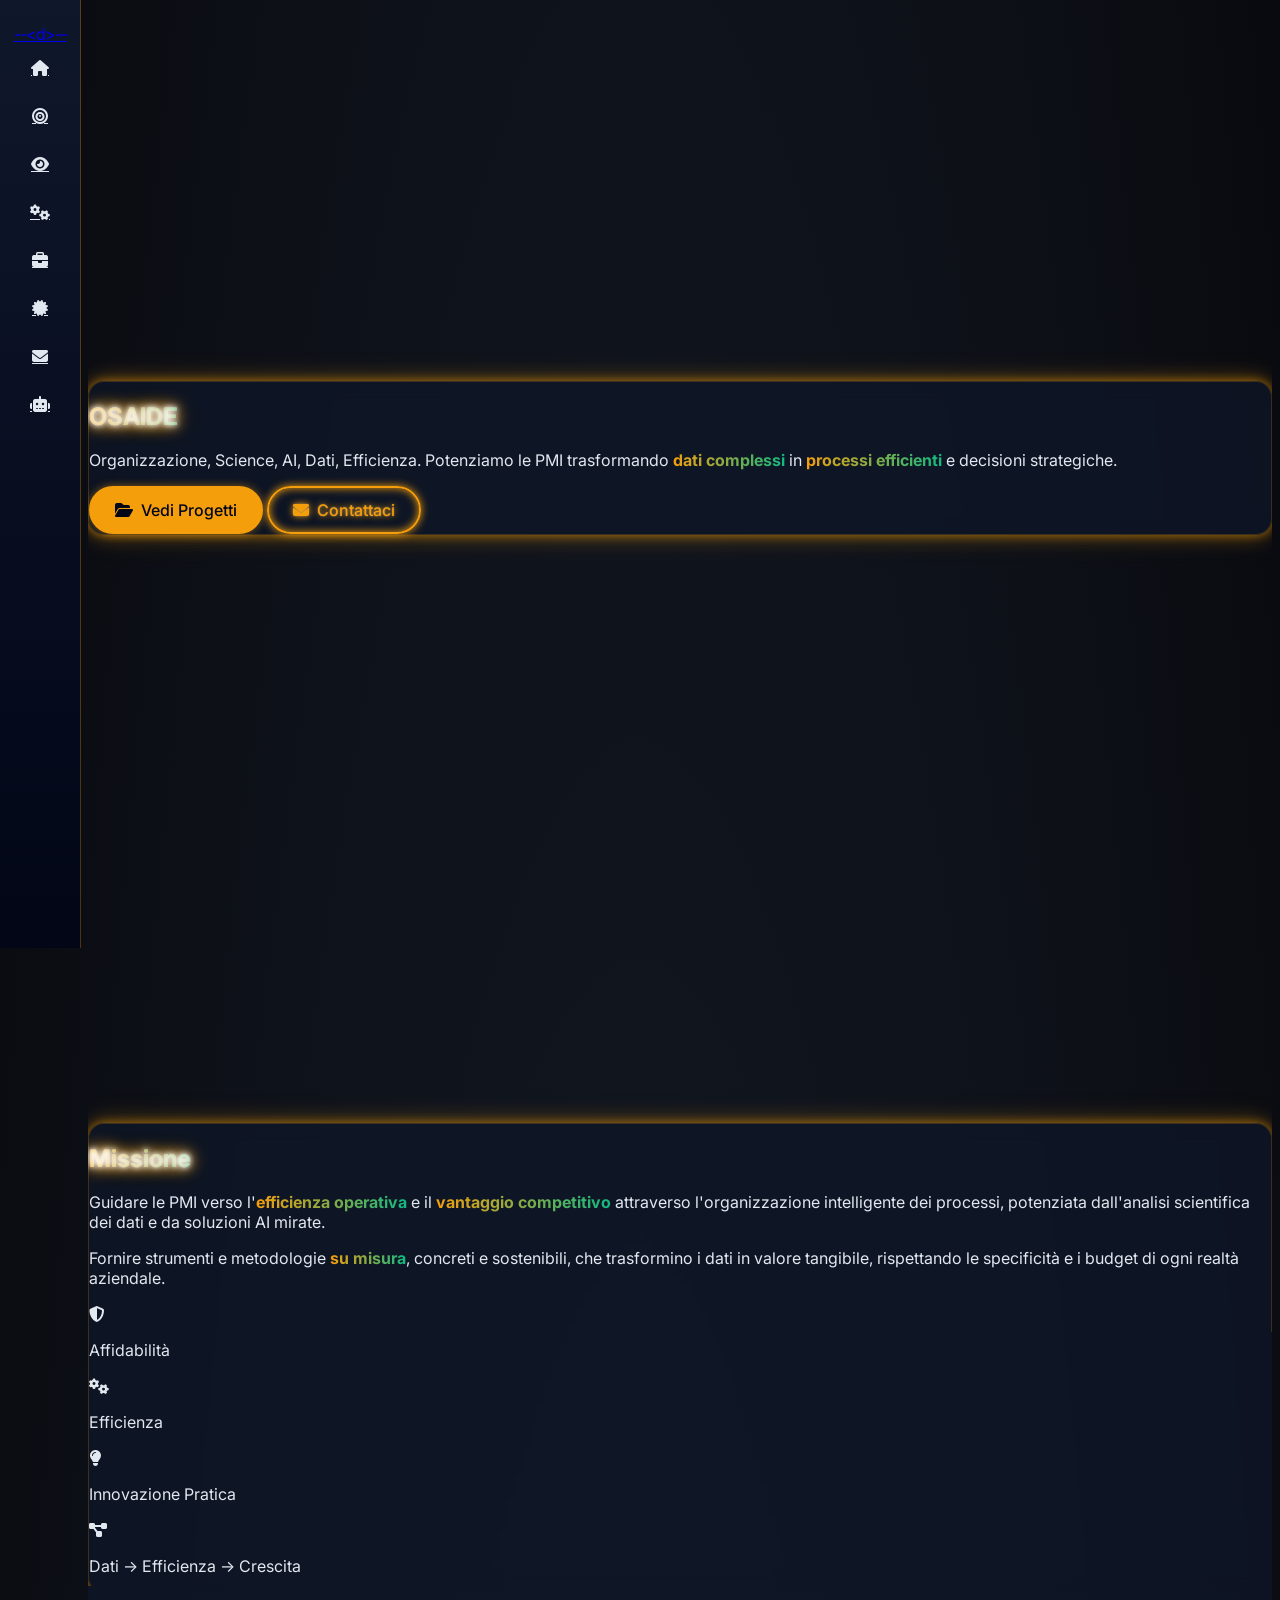
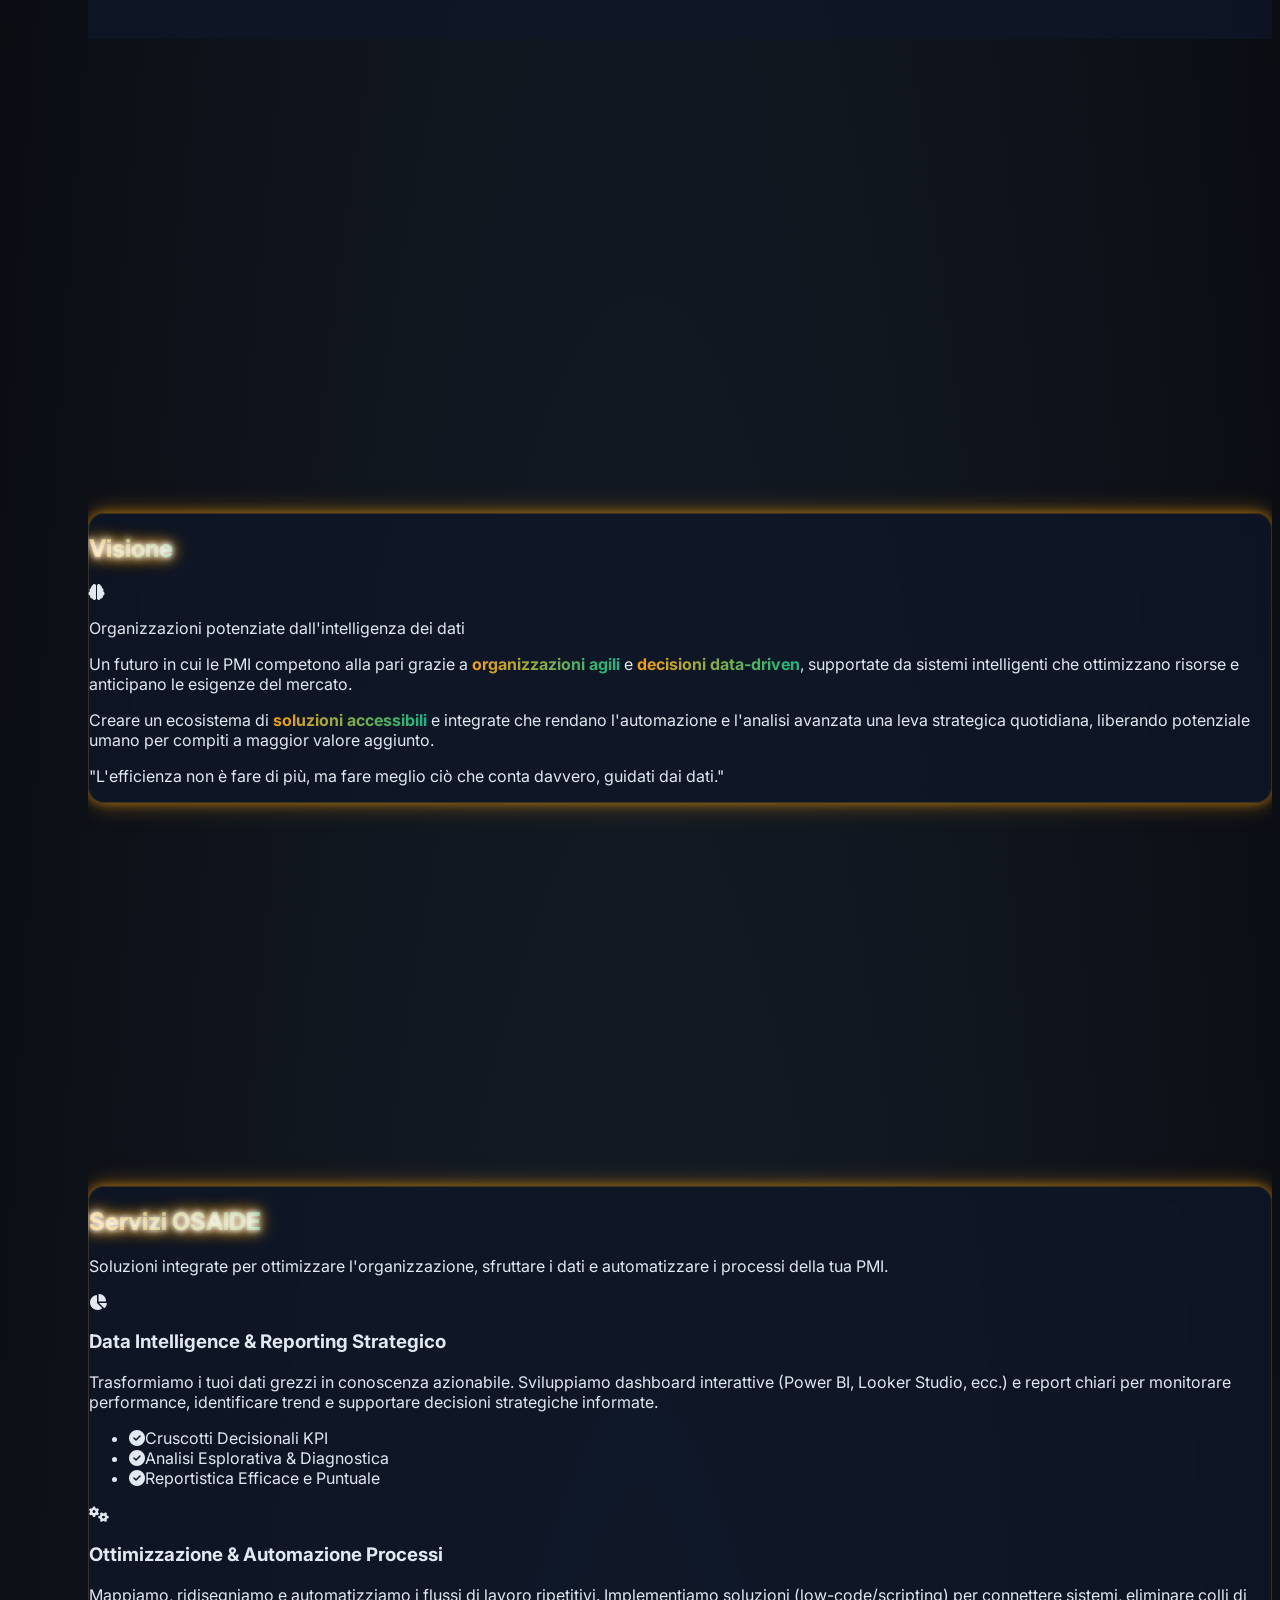
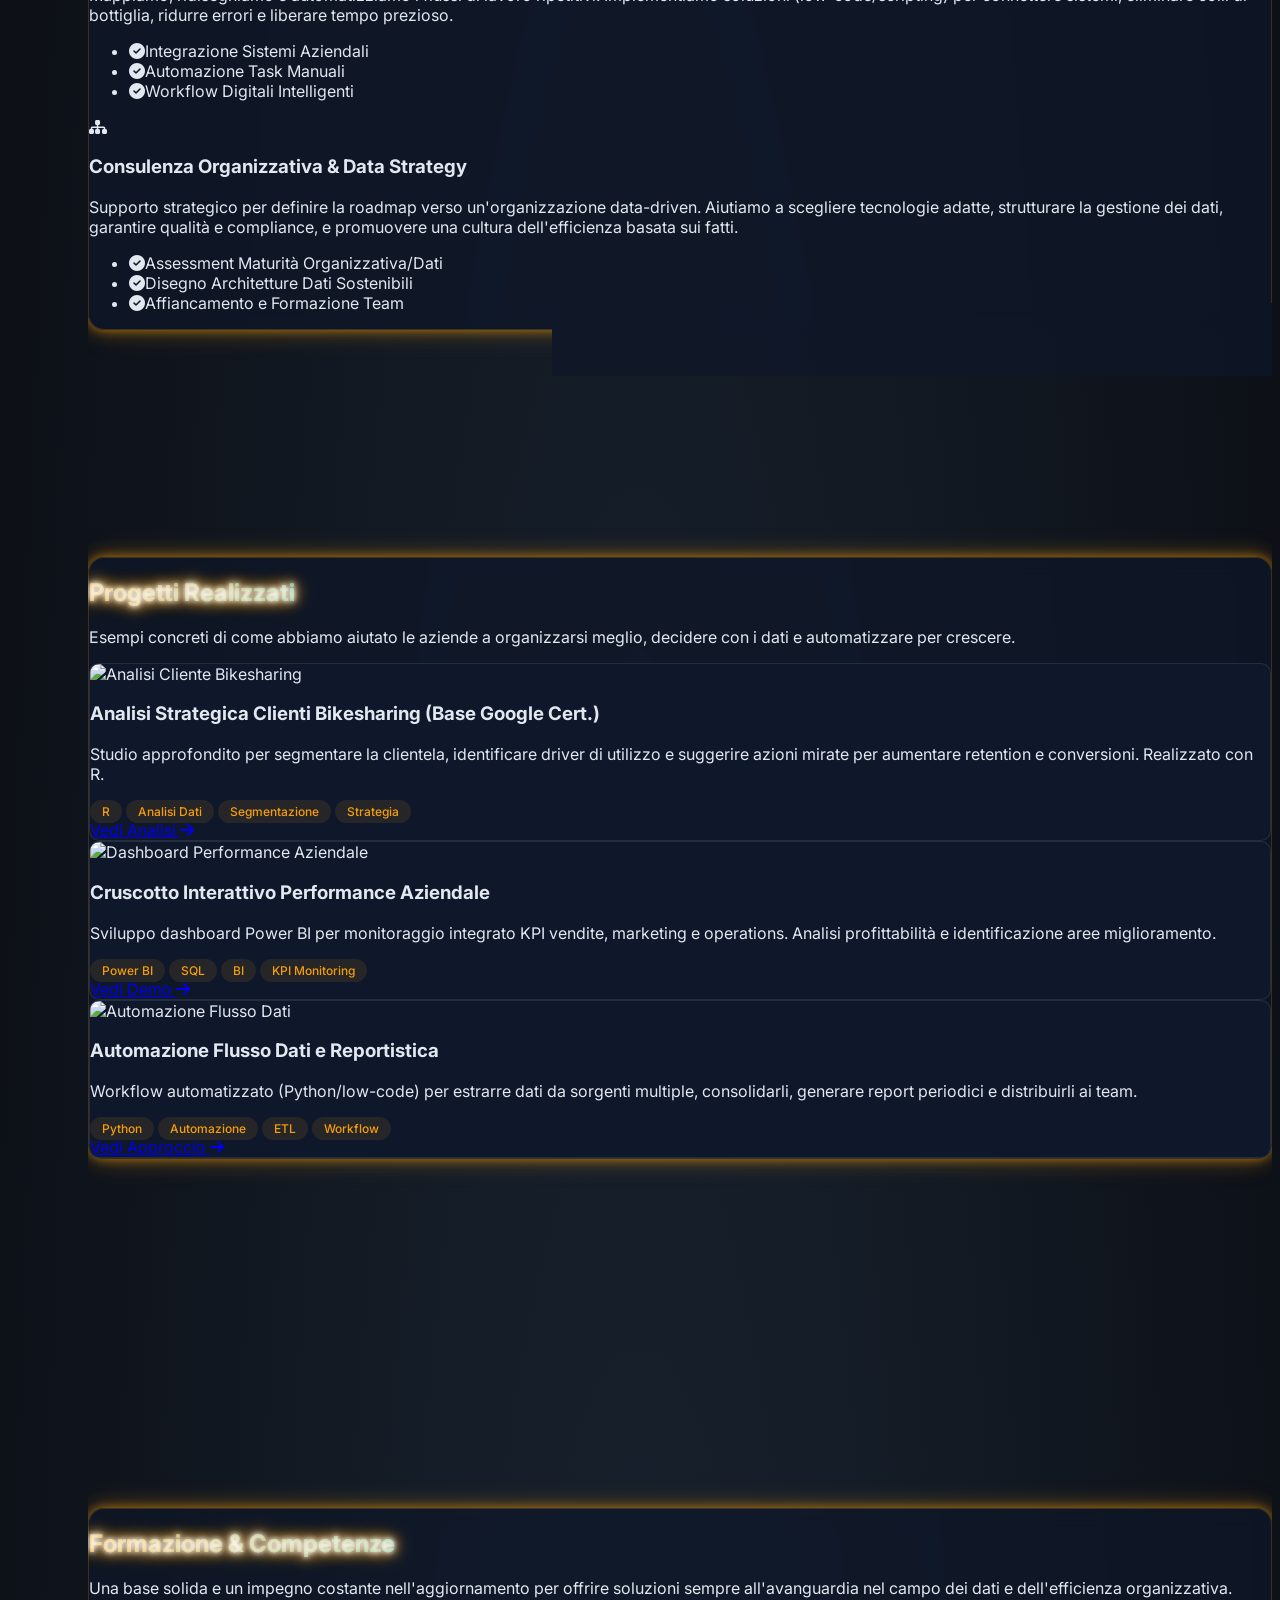
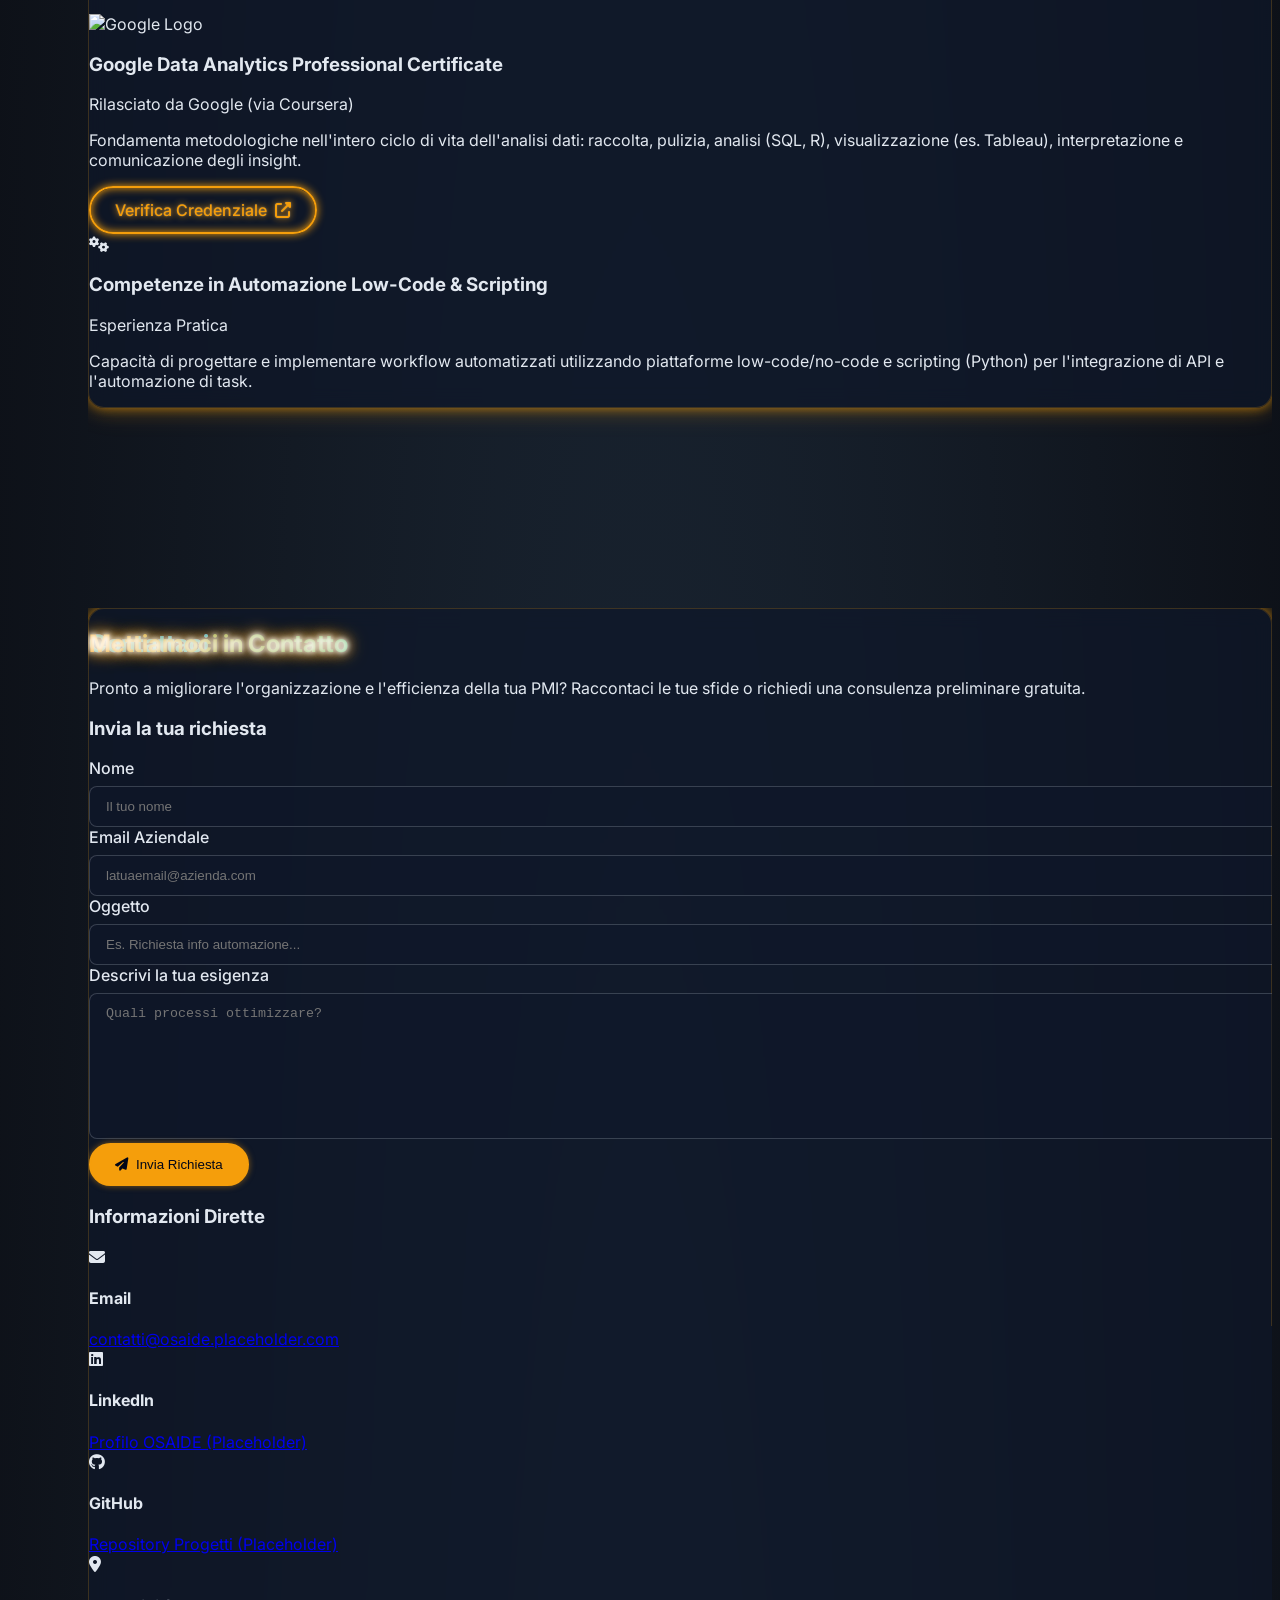
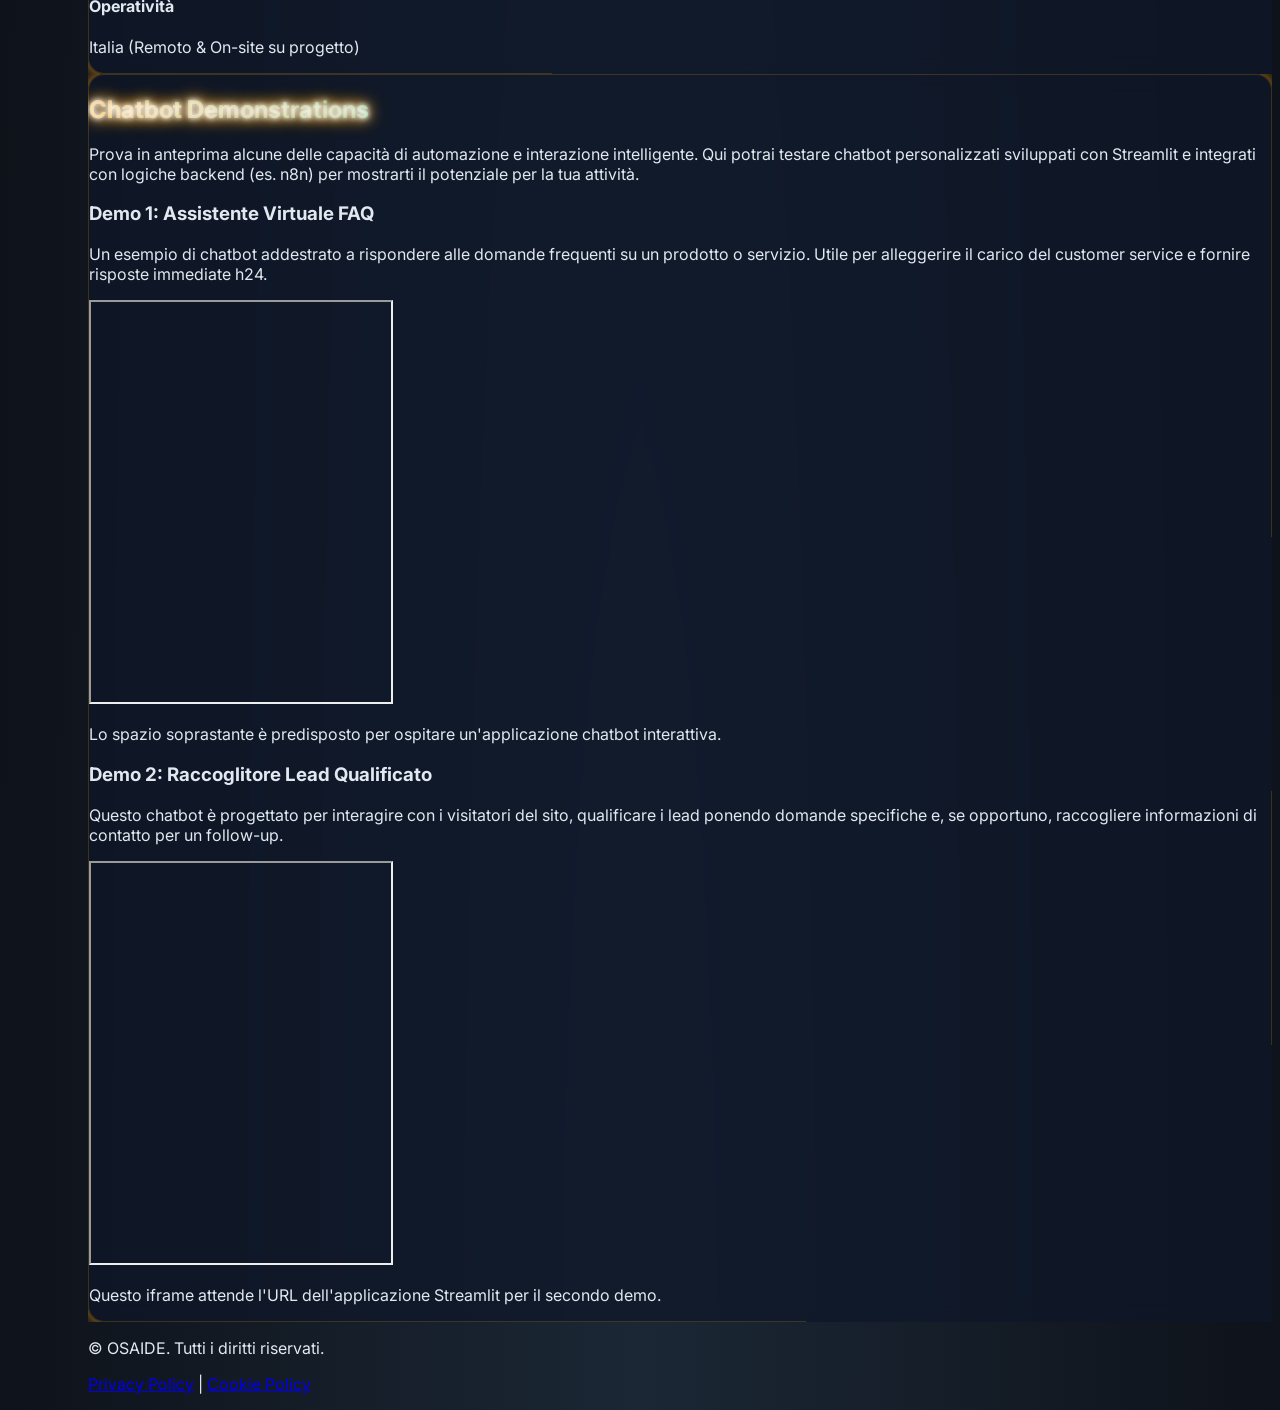
==== commit 029f93b7: "Here's a summary of the changes I've made to your code: I've restructured your project's CSS and Jav" ====
--- a/index.html
+++ b/index.html
@@ -20,6 +20,9 @@
 
     <!-- Stylesheets & Fonts -->
     <script src="https://cdn.tailwindcss.com"></script>
+    <link rel="stylesheet" href="css/style.css">
+    <link rel="stylesheet" href="css/effects.css">
+    <link rel="stylesheet" href="css/responsive.css">
     <link rel="stylesheet" href="https://cdnjs.cloudflare.com/ajax/libs/font-awesome/6.4.0/css/all.min.css">
     <link rel="preconnect" href="https://fonts.googleapis.com">
     <link rel="preconnect" href="https://fonts.gstatic.com" crossorigin>
@@ -30,129 +33,11 @@
     <script type="module" src="https://unpkg.com/threejs-toys@0.0.8/build/threejs-toys.module.cdn.min.js"></script>
 
     <style>
-        :root {
-            --primary: #f59e0b; /* Amber 500 */
-            --secondary: #10b981; /* Emerald 500 */
-            --accent: #3b82f6; /* Blue 500 */
-            --dark: #0f172a; /* Slate 900 */
-            --darker: #020617; /* Slate 950 */
-            --light: #e2e8f0; /* Slate 200 */
-            --nav-width: 5rem; /* 80px */
-            /* Variabili Neon */
-            --clr-neon: var(--primary);
-            --clr-neon-rgb: 245, 158, 11;
-            --clr-bg-neon-hover: var(--darker);
-        }
-
-        html { scroll-behavior: smooth; }
-
-        body {
-            font-family: 'Inter', sans-serif;
-            overflow-x: hidden;
-            /* Background gradiente statico */
-            background-color: var(--darker);
-            background: radial-gradient(ellipse at bottom, #1b2735 0%, #090a0f 100%);
-            color: var(--light);
-            position: relative; /* Necessario per z-index figli */
-        }
-        @media (min-width: 768px) {
-            body { padding-left: var(--nav-width); }
-        }
-
-        /* --- Navigazione (Hamburger/Sidebar) --- */
-        .sidebar {
-            width: var(--nav-width);
-            border-right: 1px solid rgba(var(--clr-neon-rgb), 0.3);
-            transform: translateX(-100%); /* Nascosto mobile */
-            position: fixed; left: 0; top: 0; height: 100%;
-            background: linear-gradient(to bottom, var(--dark), var(--darker));
-            display: flex; flex-direction: column; align-items: center;
-            padding: 1.5rem 0; z-index: 50; /* Sidebar sopra contenuto e sfondo */
-            transition: transform 0.3s ease, width 0.3s ease;
-        }
-        /* ... altri stili sidebar, nav-link, hamburger, overlay ... */
-         @media (min-width: 768px) { .sidebar { transform: translateX(0); } }
-        .sidebar.mobile-active { transform: translateX(0); width: 250px; box-shadow: 5px 0 15px rgba(0,0,0,0.3); }
-        .sidebar-brand-text { display: none; }
-        .sidebar.mobile-active .sidebar-brand-text { display: block; }
-        .nav-link { position: relative; transition: all 0.3s ease; width: 100%; display: flex; justify-content: center; padding: 1rem 0; color: var(--light); }
-        .sidebar.mobile-active .nav-link { justify-content: flex-start; padding: 0.8rem 1.5rem; gap: 1rem; }
-        .nav-link i { transition: transform 0.3s ease, color 0.3s ease; width: 2rem; text-align: center; }
-        .sidebar.mobile-active .nav-link i { width: auto; text-align: left; }
-        .nav-link:hover { color: var(--clr-neon); }
-        .nav-link.active { color: var(--clr-neon); background-color: rgba(var(--clr-neon-rgb), 0.1); }
-        .sidebar.mobile-active .nav-link.active { border-left: 3px solid var(--clr-neon); padding-left: calc(1.5rem - 3px); background-color: rgba(var(--clr-neon-rgb), 0.15); }
-        .nav-link-text { display: none; font-size: 0.9rem; font-weight: 500; }
-        .sidebar.mobile-active .nav-link-text { display: inline; }
-        #menu-toggle { display: block; position: fixed; top: 15px; left: 15px; z-index: 100; background: rgba(15, 23, 42, 0.7); border: 1px solid var(--clr-neon); color: var(--clr-neon); padding: 8px 10px; border-radius: 5px; cursor: pointer; transition: all 0.3s ease; }
-        #menu-toggle:hover { background: var(--clr-neon); color: var(--darker); box-shadow: 0 0 1em 0.2em var(--clr-neon); }
-        @media (min-width: 768px) { #menu-toggle { display: none; } }
-        #menu-overlay { display: none; position: fixed; top: 0; left: 0; width: 100%; height: 100%; background: rgba(0, 0, 0, 0.5); z-index: 49; }
-        #menu-overlay.active { display: block; }
-
-        /* --- Main Content Area --- */
-        main {
-            position: relative; /* Assicura contesto stacking */
-            z-index: 10; /* Sopra lo sfondo/canvas ma sotto la sidebar aperta */
-        }
-
-        /* --- Sezioni --- */
-        .section { min-height: 100vh; display: flex; flex-direction: column; justify-content: center; position: relative; overflow: hidden; } /* Padding now handled by Tailwind classes directly on the element */
-
-        /* --- Stili Effetti (Glass, Glitch, Highlight, UV) --- */
-        /* ... stili invariati ... */
-        .glass { background: rgba(15, 23, 42, 0.7); backdrop-filter: blur(10px); -webkit-backdrop-filter: blur(10px); border-radius: 1rem; border: 1px solid rgba(var(--clr-neon-rgb), 0.2); box-shadow: 0 4px 30px rgba(0, 0, 0, 0.1); }
-        .glitch { position: relative; }
-        .glitch::before, .glitch::after { content: attr(data-text); position: absolute; top: 0; left: 0; width: 100%; height: 100%; opacity: 0.8; }
-        .glitch::before { color: #0ff; z-index: -1; animation: glitch-effect 3s infinite linear alternate-reverse; }
-        .glitch::after { color: #f0f; z-index: -2; animation: glitch-effect 2s infinite linear alternate; }
-        @keyframes glitch-effect{0%,100%{clip-path:inset(0 0 98% 0)}10%,90%{clip-path:inset(98% 0 1% 0)}20%,80%{clip-path:inset(5% 0 80% 0)}30%,70%{clip-path:inset(90% 0 3% 0)}40%,60%{clip-path:inset(10% 0 60% 0)}50%{clip-path:inset(40% 0 40% 0)}}
-        .highlight { display: inline; background: linear-gradient(90deg, var(--primary), var(--secondary)); -webkit-background-clip: text; background-clip: text; color: transparent; font-weight: 700; }
-        .uv-shadow { box-shadow: 0 0 10px rgba(var(--clr-neon-rgb), 0.5), 0 0 20px rgba(var(--clr-neon-rgb), 0.3), 0 0 30px rgba(var(--clr-neon-rgb), 0.2); }
-        .uv-text { text-shadow: 0 0 5px #fff, 0 0 10px #fff, 0 0 15px var(--clr-neon), 0 0 20px var(--clr-neon); animation: uv-pulse 2s infinite alternate; }
-        @keyframes uv-pulse { from { opacity: 0.8; } to { opacity: 1; } }
-
-
-        /* --- Bottoni Neon --- */
-        /* ... stili bottoni invariati ... */
-        .btn { padding: 0.75rem 1.5rem; border-radius: 9999px; font-weight: 500; transition: all 0.3s ease; display: inline-flex; align-items: center; gap: 0.5rem; text-decoration: none; position: relative; border: 2px solid transparent; }
-        .btn-primary { background-color: var(--clr-neon); color: var(--clr-bg-neon-hover); border-color: var(--clr-neon); text-shadow: none; box-shadow: 0 0 0.5em 0 rgba(var(--clr-neon-rgb), 0.5); }
-        .btn-primary:hover, .btn-primary:focus { background-color: var(--clr-neon); color: var(--clr-bg-neon-hover); text-shadow: 0 0 0.125em hsl(0 0% 100% / 0.3), 0 0 0.45em currentColor; box-shadow: inset 0 0 0.7em 0 var(--clr-neon), 0 0 1.5em 0.3em var(--clr-neon); }
-        .btn-secondary { border: 2px solid var(--clr-neon); color: var(--clr-neon); background-color: transparent; text-shadow: 0 0 0.125em hsl(0 0% 100% / 0.3), 0 0 0.45em currentColor; box-shadow: inset 0 0 0.5em 0 var(--clr-neon), 0 0 0.5em 0 var(--clr-neon); }
-        .btn-secondary:hover, .btn-secondary:focus { background-color: var(--clr-neon); color: var(--clr-bg-neon-hover); text-shadow: none; box-shadow: 0 0 2em 0.5em var(--clr-neon); }
-
-        /* --- Form Contatti --- */
-        .form-input, .form-textarea { background-color: rgba(15, 23, 42, 0.5); border: 1px solid rgba(226, 232, 240, 0.2); border-radius: 8px; padding: 0.75rem 1rem; color: var(--light); width: 100%; transition: border-color 0.3s ease, box-shadow 0.3s ease; }
-        .form-input:focus, .form-textarea:focus { outline: none; border-color: var(--primary); box-shadow: 0 0 0 2px rgba(var(--clr-neon-rgb), 0.4); }
-        .form-textarea { min-height: 120px; resize: vertical; }
-        .form-label { display: block; margin-bottom: 0.5rem; font-weight: 500; color: var(--light); }
-
-        /* --- Portfolio Card --- */
-        .portfolio-card { background: var(--dark); border-radius: 10px; overflow: hidden; border: 1px solid rgba(226, 232, 240, 0.1); transition: transform 0.3s ease, box-shadow 0.3s ease; }
-        .portfolio-card:hover { transform: translateY(-5px); box-shadow: 0 10px 20px rgba(2, 6, 23, 0.5), 0 0 15px rgba(var(--clr-neon-rgb), 0.2); } /* Aggiunto glow neon hover */
-        .portfolio-card img { width: 100%; height: 200px; object-fit: cover; }
-        .portfolio-tags span { background-color: rgba(var(--clr-neon-rgb), 0.1); color: var(--clr-neon); padding: 0.25rem 0.75rem; border-radius: 15px; font-size: 0.75rem; font-weight: 500; }
-
-        /* --- Responsive Specifiche --- */
-        @media (max-width: 767px) { /* ... stili mobile specifici ... */ }
-
-        /* === MODIFICA CHIAVE: Stili per il Canvas di Neon Cursor === */
-        body > canvas {
-            display: block;
-            position: fixed;
-            top: 0;
-            left: 0;
-            width: 100vw;
-            height: 100vh;
-            z-index: 5; /* Dietro il contenuto (main=10) ma sopra lo sfondo base */
-            pointer-events: none; /* Fondamentale per non bloccare click */
-            /* background: transparent !important; */ /* Forse non necessario se la libreria lo fa */
-            /* opacity: 0.8; */ /* Prova a ridurre opacità se necessario */
-        }
+        /* All styles have been moved to external CSS files. This block is now empty. */
     </style>
 </head>
 <body id="app">
-
+    <div id="cursor-container" style="position: fixed; top: 0; left: 0; width: 100vw; height: 100vh; pointer-events: none; z-index: 5;"></div>
     <button id="menu-toggle" aria-label="Apri menu">
         <i class="fas fa-bars"></i>
     </button>
@@ -297,202 +182,7 @@
         <p class="mt-2"><a href="/privacy-placeholder" class="hover:text-yellow-400" data-key="footer-privacy">Privacy Policy</a> | <a href="/cookie-placeholder" class="hover:text-yellow-400" data-key="footer-cookie">Cookie Policy</a></p>
     </footer>
 
-    <script type="module">
-        // Import Neon Cursor
-        import { neonCursor } from 'https://unpkg.com/threejs-toys@0.0.8/build/threejs-toys.module.cdn.min.js';
-
-        // --- Oggetto Traduzioni ---
-        const translations = {
-            // Navigation
-            'nav-home': { it: 'Home', en: 'Home' },
-            'nav-mission': { it: 'Missione', en: 'Mission' },
-            'nav-vision': { it: 'Visione', en: 'Vision' },
-            'nav-services': { it: 'Servizi', en: 'Services' },
-            'nav-portfolio': { it: 'Progetti', en: 'Projects' },
-            'nav-certifications': { it: 'Competenze', en: 'Skills' },
-            'nav-contacts': { it: 'Contatti', en: 'Contacts' },
-            'nav-chatbot-demo': { it: 'Chatbot Demo', en: 'Chatbot Demo' },
-
-            // Home Section
-            'home-subtitle': { it: "Organizzazione, Science, AI, Dati, Efficienza. Potenziamo le PMI trasformando <span class='highlight'>dati complessi</span> in <span class='highlight'>processi efficienti</span> e decisioni strategiche.", en: "Organization, Science, AI, Data, Efficiency. We empower SMEs by transforming <span class='highlight'>complex data</span> into <span class='highlight'>efficient processes</span> and strategic decisions." },
-            'view-work': { it: 'Vedi Progetti', en: 'View Projects' },
-            'get-in-touch': { it: 'Contattaci', en: 'Get in Touch' },
-
-            // Mission Section
-            'mission-text-1': { it: "Guidare le PMI verso l'<span class=\"highlight\">efficienza operativa</span> e il <span class=\"highlight\">vantaggio competitivo</span> attraverso l'organizzazione intelligente dei processi, potenziata dall'analisi scientifica dei dati e da soluzioni AI mirate.", en: "Guiding SMEs towards <span class=\"highlight\">operational efficiency</span> and <span class=\"highlight\">competitive advantage</span> through intelligent process organization, enhanced by scientific data analysis and targeted AI solutions." },
-            'mission-text-2': { it: "Fornire strumenti e metodologie <span class=\"highlight\">su misura</span>, concreti e sostenibili, che trasformino i dati in valore tangibile, rispettando le specificità e i budget di ogni realtà aziendale.", en: "Providing <span class=\"highlight\">tailor-made</span>, concrete, and sustainable tools and methodologies that transform data into tangible value, respecting the specificities and budgets of each business reality." },
-            'mission-icon1': { it: 'Affidabilità', en: 'Reliability' },
-            'mission-icon2': { it: 'Efficienza', en: 'Efficiency' },
-            'mission-icon3': { it: 'Innovazione Pratica', en: 'Practical Innovation' },
-            'mission-image-text': { it: 'Dati -> Efficienza -> Crescita', en: 'Data -> Efficiency -> Growth' },
-
-            // Vision Section
-            'vision-image-text': { it: "Organizzazioni potenziate dall'intelligenza dei dati", en: "Organizations empowered by data intelligence" },
-            'vision-text-1': { it: "Un futuro in cui le PMI competono alla pari grazie a <span class=\"highlight\">organizzazioni agili</span> e <span class=\"highlight\">decisioni data-driven</span>, supportate da sistemi intelligenti che ottimizzano risorse e anticipano le esigenze del mercato.", en: "A future where SMEs compete on equal terms thanks to <span class=\"highlight\">agile organizations</span> and <span class=\"highlight\">data-driven decisions</span>, supported by intelligent systems that optimize resources and anticipate market needs." },
-            'vision-text-2': { it: "Creare un ecosistema di <span class=\"highlight\">soluzioni accessibili</span> e integrate che rendano l'automazione e l'analisi avanzata una leva strategica quotidiana, liberando potenziale umano per compiti a maggior valore aggiunto.", en: "Creating an ecosystem of <span class=\"highlight\">accessible</span> and integrated solutions that make automation and advanced analysis a daily strategic lever, freeing up human potential for higher value-added tasks." },
-            'vision-quote': { it: "\"L'efficienza non è fare di più, ma fare meglio ciò che conta davvero, guidati dai dati.\"", en: "\"Efficiency is not about doing more, but doing better what truly matters, guided by data.\"" },
-
-            // Services Section
-            'services-subtitle': { it: "Soluzioni integrate per ottimizzare l'organizzazione, sfruttare i dati e automatizzare i processi della tua PMI.", en: "Integrated solutions to optimize organization, leverage data, and automate processes for your SME." },
-            'service1-title': { it: "Data Intelligence & Reporting Strategico", en: "Data Intelligence & Strategic Reporting" },
-            'service1-desc': { it: "Trasformiamo i tuoi dati grezzi in conoscenza azionabile. Sviluppiamo dashboard interattive (Power BI, Looker Studio, ecc.) e report chiari per monitorare performance, identificare trend e supportare decisioni strategiche informate.", en: "We transform your raw data into actionable knowledge. We develop interactive dashboards (Power BI, Looker Studio, etc.) and clear reports to monitor performance, identify trends, and support informed strategic decisions." },
-            'service1-feature1': { it: "Cruscotti Decisionali KPI", en: "KPI Decision Dashboards" },
-            'service1-feature2': { it: "Analisi Esplorativa & Diagnostica", en: "Exploratory & Diagnostic Analysis" },
-            'service1-feature3': { it: "Reportistica Efficace e Puntuale", en: "Effective and Timely Reporting" },
-            'service2-title': { it: "Ottimizzazione & Automazione Processi", en: "Process Optimization & Automation" },
-            'service2-desc': { it: "Mappiamo, ridisegniamo e automatizziamo i flussi di lavoro ripetitivi. Implementiamo soluzioni (low-code/scripting) per connettere sistemi, eliminare colli di bottiglia, ridurre errori e liberare tempo prezioso.", en: "We map, redesign, and automate repetitive workflows. We implement solutions (low-code/scripting) to connect systems, eliminate bottlenecks, reduce errors, and free up valuable time." },
-            'service2-feature1': { it: "Integrazione Sistemi Aziendali", en: "Business Systems Integration" },
-            'service2-feature2': { it: "Automazione Task Manuali", en: "Manual Task Automation" },
-            'service2-feature3': { it: "Workflow Digitali Intelligenti", en: "Intelligent Digital Workflows" },
-            'service3-title': { it: "Consulenza Organizzativa & Data Strategy", en: "Organizational Consulting & Data Strategy" },
-            'service3-desc': { it: "Supporto strategico per definire la roadmap verso un'organizzazione data-driven. Aiutiamo a scegliere tecnologie adatte, strutturare la gestione dei dati, garantire qualità e compliance, e promuovere una cultura dell'efficienza basata sui fatti.", en: "Strategic support to define the roadmap towards a data-driven organization. We help choose suitable technologies, structure data management, ensure quality and compliance, and promote a culture of fact-based efficiency." },
-            'service3-feature1': { it: "Assessment Maturità Organizzativa/Dati", en: "Organizational/Data Maturity Assessment" },
-            'service3-feature2': { it: "Disegno Architetture Dati Sostenibili", en: "Sustainable Data Architecture Design" },
-            'service3-feature3': { it: "Affiancamento e Formazione Team", en: "Team Coaching and Training" },
-
-            // Portfolio Section
-            'portfolio-subtitle': { it: "Esempi concreti di come abbiamo aiutato le aziende a organizzarsi meglio, decidere con i dati e automatizzare per crescere.", en: "Concrete examples of how we have helped companies organize better, decide with data, and automate for growth." },
-            'portfolio1-title': { it: "Analisi Strategica Clienti Bikesharing (Base Google Cert.)", en: "Strategic Customer Analysis for Bikesharing (Google Cert. Based)" },
-            'portfolio1-desc': { it: "Studio approfondito per segmentare la clientela, identificare driver di utilizzo e suggerire azioni mirate per aumentare retention e conversioni. Realizzato con R.", en: "In-depth study to segment customers, identify usage drivers, and suggest targeted actions to increase retention and conversions. Created with R." },
-            'tag-r': { it: 'R', en: 'R' },
-            'tag-analysis': { it: 'Analisi Dati', en: 'Data Analysis' },
-            'tag-segmentation': { it: 'Segmentazione', en: 'Segmentation' },
-            'tag-strategy': { it: 'Strategia', en: 'Strategy' },
-            'portfolio-view-details': { it: 'Vedi Analisi', en: 'View Analysis' },
-            'portfolio2-title': { it: "Cruscotto Interattivo Performance Aziendale", en: "Interactive Business Performance Dashboard" },
-            'portfolio2-desc': { it: "Sviluppo dashboard Power BI per monitoraggio integrato KPI vendite, marketing e operations. Analisi profittabilità e identificazione aree miglioramento.", en: "Development of Power BI dashboard for integrated monitoring of sales, marketing, and operations KPIs. Profitability analysis and identification of improvement areas." },
-            'tag-powerbi': { it: 'Power BI', en: 'Power BI' },
-            'tag-sql': { it: 'SQL', en: 'SQL' },
-            'tag-bi': { it: 'BI', en: 'BI' },
-            'tag-kpi': { it: 'KPI Monitoring', en: 'KPI Monitoring' },
-            'portfolio-view-live': { it: 'Vedi Demo', en: 'View Demo' },
-            'portfolio3-title': { it: "Automazione Flusso Dati e Reportistica", en: "Data Flow Automation and Reporting" },
-            'portfolio3-desc': { it: "Workflow automatizzato (Python/low-code) per estrarre dati da sorgenti multiple, consolidarli, generare report periodici e distribuirli ai team.", en: "Automated workflow (Python/low-code) to extract data from multiple sources, consolidate it, generate periodic reports, and distribute them to teams." },
-            'tag-python': { it: 'Python', en: 'Python' },
-            'tag-automation': { it: 'Automazione', en: 'Automation' },
-            'tag-etl': { it: 'ETL', en: 'ETL' },
-            'tag-workflow': { it: 'Workflow', en: 'Workflow' },
-            'portfolio-view-code': { it: 'Vedi Approccio', en: 'View Approach' },
-
-            // Certifications Section
-            'cert-subtitle': { it: "Una base solida e un impegno costante nell'aggiornamento per offrire soluzioni sempre all'avanguardia nel campo dei dati e dell'efficienza organizzativa.", en: "A solid foundation and a constant commitment to updating to offer cutting-edge solutions in the field of data and organizational efficiency." },
-            'cert1-title': { it: "Google Data Analytics Professional Certificate", en: "Google Data Analytics Professional Certificate" },
-            'cert1-issuer': { it: "Rilasciato da Google (via Coursera)", en: "Issued by Google (via Coursera)" },
-            'cert1-desc': { it: "Fondamenta metodologiche nell'intero ciclo di vita dell'analisi dati: raccolta, pulizia, analisi (SQL, R), visualizzazione (es. Tableau), interpretazione e comunicazione degli insight.", en: "Methodological foundations in the entire data analysis lifecycle: collection, cleaning, analysis (SQL, R), visualization (e.g., Tableau), interpretation, and communication of insights." },
-            'cert-verify': { it: "Verifica Credenziale", en: "Verify Credential" },
-            'skill1-title': { it: "Competenze in Automazione Low-Code & Scripting", en: "Skills in Low-Code Automation & Scripting" },
-            'skill1-issuer': { it: "Esperienza Pratica", en: "Practical Experience" },
-            'skill1-desc': { it: "Capacità di progettare e implementare workflow automatizzati utilizzando piattaforme low-code/no-code e scripting (Python) per l'integrazione di API e l'automazione di task.", en: "Ability to design and implement automated workflows using low-code/no-code platforms and scripting (Python) for API integration and task automation." },
-
-            // Contacts Section
-            'contacts-subtitle': { it: "Pronto a migliorare l'organizzazione e l'efficienza della tua PMI? Raccontaci le tue sfide o richiedi una consulenza preliminare gratuita.", en: "Ready to improve the organization and efficiency of your SME? Tell us about your challenges or request a free preliminary consultation." },
-            'contact-form-title': { it: "Invia la tua richiesta", en: "Send Your Request" },
-            'form-name': { it: "Nome", en: "Name" },
-            'form-email': { it: "Email Aziendale", en: "Business Email" },
-            'form-subject': { it: "Oggetto", en: "Subject" },
-            'form-message': { it: "Descrivi la tua esigenza", en: "Describe your need" },
-            'form-submit': { it: "Invia Richiesta", en: "Send Request" },
-            'contact-info-title': { it: "Informazioni Dirette", en: "Direct Information" },
-            'contact-email-label': { it: "Email", en: "Email" },
-            'contact-email-value': { it: "contatti@osaide.placeholder.com", en: "contacts@osaide.placeholder.com" },
-            'contact-linkedin-label': { it: "LinkedIn", en: "LinkedIn" },
-            'contact-linkedin-value': { it: "Profilo OSAIDE (Placeholder)", en: "OSAIDE Profile (Placeholder)" },
-            'contact-github-label': { it: "GitHub", en: "GitHub" },
-            'contact-github-value': { it: "Repository Progetti (Placeholder)", en: "Project Repositories (Placeholder)" },
-            'contact-location-label': { it: "Operatività", en: "Operations" },
-            'contact-location-value': { it: "Italia (Remoto & On-site su progetto)", en: "Italy (Remote & On-site by project)" },
-
-            // Chatbot Demo Section (New Keys)
-            'chatbot-demo-subtitle': {
-                it: "Prova in anteprima alcune delle capacità di automazione e interazione intelligente. Qui potrai testare chatbot personalizzati sviluppati con Streamlit e integrati con logiche backend (es. n8n) per mostrarti il potenziale per la tua attività.",
-                en: "Preview some of the automation and intelligent interaction capabilities. Here you can test custom chatbots developed with Streamlit and integrated with backend logic (e.g., n8n) to show you the potential for your business."
-            },
-            'chatbot-demo1-title': { it: 'Demo 1: Assistente Virtuale FAQ', en: 'Demo 1: FAQ Virtual Assistant' },
-            'chatbot-demo1-desc': {
-                it: "Un esempio di chatbot addestrato a rispondere alle domande frequenti su un prodotto o servizio. Utile per alleggerire il carico del customer service e fornire risposte immediate h24.",
-                en: "An example of a chatbot trained to answer frequently asked questions about a product or service. Useful for reducing customer service load and providing immediate 24/7 responses."
-            },
-            'chatbot-demo-iframe-note': {
-                it: "Lo spazio soprastante è predisposto per ospitare un'applicazione chatbot interattiva.",
-                en: "The space above is set up to host an interactive chatbot application."
-            },
-            'chatbot-demo2-title': { it: 'Demo 2: Raccoglitore Lead Qualificato', en: 'Demo 2: Qualified Lead Collector' },
-            'chatbot-demo2-desc': {
-                it: "Questo chatbot è progettato per interagire con i visitatori del sito, qualificare i lead ponendo domande specifiche e, se opportuno, raccogliere informazioni di contatto per un follow-up.",
-                en: "This chatbot is designed to interact with site visitors, qualify leads by asking specific questions, and, if appropriate, collect contact information for follow-up."
-            },
-            'chatbot-demo-iframe-note2': {
-                it: "Questo iframe attende l'URL dell'applicazione Streamlit per il secondo demo.",
-                en: "This iframe awaits the Streamlit application URL for the second demo."
-            },
-
-            // Footer
-            'footer-copyright': { it: "&copy; <span id=\"current-year\"></span> OSAIDE. Tutti i diritti riservati.", en: "&copy; <span id=\"current-year\"></span> OSAIDE. All rights reserved." },
-            'footer-privacy': { it: "Privacy Policy", en: "Privacy Policy" },
-            'footer-cookie': { it: "Cookie Policy", en: "Cookie Policy" }
-        };
-
-        // --- Funzioni Lingua ---
-        // ... (Codice gestione lingua, assicurati che i bottoni EN/IT esistano se li usi) ...
-        const htmlEl = document.documentElement;
-        function setLanguage(lang) { /* ... */ }
-        function updateFormPlaceholders(lang) { /* ... */ }
-        const savedLang = localStorage.getItem('language') || 'it';
-        setLanguage(savedLang);
-
-        // --- Hamburger Menu Logic ---
-        // ... (Codice hamburger menu invariato) ...
-        const menuToggle = document.getElementById('menu-toggle'); const sidebar = document.getElementById('sidebar'); const menuOverlay = document.getElementById('menu-overlay'); const navLinksMobile = sidebar.querySelectorAll('.nav-link'); if (menuToggle && sidebar && menuOverlay) { menuToggle.addEventListener('click', ()=>{ /*...*/ }); menuOverlay.addEventListener('click', ()=>{ /*...*/ }); navLinksMobile.forEach(link => { link.addEventListener('click', ()=>{ /*...*/ }); }); }
-
-
-        // --- Active Nav Link on Scroll ---
-        // ... (Codice IntersectionObserver invariato) ...
-        const sections = document.querySelectorAll('.section'); const navLinks = document.querySelectorAll('.nav-link'); const observerOptions = { root: null, rootMargin: '0px', threshold: 0.4 }; const observer = new IntersectionObserver((entries, observer)=>{ let intersectedSectionId = null; entries.forEach(entry => { if(entry.isIntersecting) intersectedSectionId = entry.target.id; }); if(intersectedSectionId){ const targetHref=`#${intersectedSectionId}`; navLinks.forEach(link => { if(link.getAttribute('href')===targetHref) link.classList.add('active'); else link.classList.remove('active'); }); } }, observerOptions); sections.forEach(section => observer.observe(section));
-
-
-        // --- Copyright Year ---
-        document.getElementById('current-year').textContent = new Date().getFullYear();
-
-        // --- Contact Form Handling (Placeholder) ---
-        // ... (Codice gestione form invariato) ...
-         const contactForm = document.getElementById('contact-form'); const formStatus = document.getElementById('form-status'); if (contactForm) { contactForm.addEventListener('submit', (e) => { e.preventDefault(); console.log('Form submitted (placeholder)'); formStatus.textContent = 'Invio in corso...'; formStatus.className = 'mt-4 text-center text-sm text-yellow-400'; setTimeout(() => { formStatus.textContent = 'Messaggio inviato con successo!'; formStatus.className = 'mt-4 text-center text-sm text-green-400'; contactForm.reset(); setTimeout(() => { formStatus.textContent = ''; formStatus.className = 'mt-4 text-center text-sm';}, 3000); }, 1500); }); }
-
-        // --- Inizializzazione DOMContentLoaded ---
-        document.addEventListener('DOMContentLoaded', () => {
-
-            // Inizializza Neon Cursor con parametri modificati
-            try {
-                neonCursor({
-                    el: document.getElementById('app'), // Target body
-                    shaderPoints: 12,   // Ridotto per meno densità
-                    curvePoints: 60,    // Ridotto per meno densità/persistenza
-                    curveLerp: 0.6,     // Aumentato per meno "lag" (più vicino al cursore reale)
-                    radius1: 3,         // Raggio core ridotto
-                    radius2: 15,        // Raggio glow ridotto
-                    velocityTreshold: 15, // Aumentato, la scia appare solo con movimenti più veloci
-                    sleepRadiusX: 150,
-                    sleepRadiusY: 150,
-                    sleepTimeCoefX: 0.0025,
-                    sleepTimeCoefY: 0.0025,
-                     // Potresti provare a forzare un colore con trasparenza qui se la libreria lo supporta
-                     // Esempio: color: new THREE.Color(0xf59e0b).lerp(new THREE.Color(0x000000), 0.5) // Mix con nero? Oppure se supporta alpha:
-                     // color: 'rgba(245, 158, 11, 0.7)' // Non standard per Three.js color, ma la libreria potrebbe gestirlo
-                });
-                console.log("Neon Cursor Initialized with adjusted parameters.");
-            } catch (error) {
-                console.error("Failed to initialize Neon Cursor:", error);
-            }
-
-            // Imposta Home come attivo inizialmente (ritardato)
-            setTimeout(() => {
-                 if (document.querySelectorAll('.nav-link.active').length === 0) {
-                     const homeLink = document.querySelector('.nav-link[href="#home"]');
-                     if (homeLink) homeLink.classList.add('active');
-                 }
-             }, 100);
-        });
-
-    </script>
+    <script type="module" src="js/main.js" defer></script>
 
 </body>
 </html>
--- a/css/style.css
+++ b/css/style.css
@@ -0,0 +1,166 @@
+/* General site-wide styles, typography, basic layout, color variables, form styles, portfolio card base styles */
+:root {
+    --primary: #f59e0b; /* Amber 500 */
+    --secondary: #10b981; /* Emerald 500 */
+    --accent: #3b82f6; /* Blue 500 */
+    --dark: #0f172a; /* Slate 900 */
+    --darker: #020617; /* Slate 950 */
+    --light: #e2e8f0; /* Slate 200 */
+    --nav-width: 5rem; /* 80px */
+    /* Variabili Neon */
+    --clr-neon: var(--primary);
+    --clr-neon-rgb: 245, 158, 11;
+    --clr-bg-neon-hover: var(--darker);
+}
+
+html {
+    scroll-behavior: smooth;
+}
+
+body {
+    font-family: 'Inter', sans-serif;
+    overflow-x: hidden;
+    background-color: var(--darker);
+    background: radial-gradient(ellipse at bottom, #1b2735 0%, #090a0f 100%);
+    color: var(--light);
+    position: relative; /* Necessario per z-index figli */
+}
+
+/* --- Navigazione (Hamburger/Sidebar) --- */
+.sidebar {
+    width: var(--nav-width);
+    border-right: 1px solid rgba(var(--clr-neon-rgb), 0.3);
+    transform: translateX(-100%); /* Nascosto mobile */
+    position: fixed; left: 0; top: 0; height: 100%;
+    background: linear-gradient(to bottom, var(--dark), var(--darker));
+    display: flex; flex-direction: column; align-items: center;
+    padding: 1.5rem 0; z-index: 50;
+    transition: transform 0.3s ease, width 0.3s ease;
+}
+.sidebar.mobile-active {
+    transform: translateX(0);
+    width: 250px;
+    box-shadow: 5px 0 15px rgba(0,0,0,0.3);
+}
+.sidebar-brand-text { display: none; }
+.sidebar.mobile-active .sidebar-brand-text { display: block; }
+.nav-link {
+    position: relative;
+    transition: all 0.3s ease;
+    width: 100%;
+    display: flex;
+    justify-content: center;
+    padding: 1rem 0;
+    color: var(--light);
+}
+.sidebar.mobile-active .nav-link {
+    justify-content: flex-start;
+    padding: 0.8rem 1.5rem;
+    gap: 1rem;
+}
+.nav-link i {
+    transition: transform 0.3s ease, color 0.3s ease;
+    width: 2rem;
+    text-align: center;
+}
+.sidebar.mobile-active .nav-link i {
+    width: auto;
+    text-align: left;
+}
+.nav-link:hover { color: var(--clr-neon); }
+.nav-link.active {
+    color: var(--clr-neon);
+    background-color: rgba(var(--clr-neon-rgb), 0.1);
+}
+.sidebar.mobile-active .nav-link.active {
+    border-left: 3px solid var(--clr-neon);
+    padding-left: calc(1.5rem - 3px);
+    background-color: rgba(var(--clr-neon-rgb), 0.15);
+}
+.nav-link-text { display: none; font-size: 0.9rem; font-weight: 500; }
+.sidebar.mobile-active .nav-link-text { display: inline; }
+
+#menu-toggle {
+    display: block;
+    position: fixed;
+    top: 15px;
+    left: 15px;
+    z-index: 100;
+    background: rgba(15, 23, 42, 0.7);
+    border: 1px solid var(--clr-neon);
+    color: var(--clr-neon);
+    padding: 8px 10px;
+    border-radius: 5px;
+    cursor: pointer;
+    transition: all 0.3s ease;
+}
+#menu-toggle:hover {
+    background: var(--clr-neon);
+    color: var(--darker);
+    box-shadow: 0 0 1em 0.2em var(--clr-neon);
+}
+#menu-overlay {
+    display: none;
+    position: fixed;
+    top: 0; left: 0;
+    width: 100%; height: 100%;
+    background: rgba(0, 0, 0, 0.5);
+    z-index: 49;
+}
+#menu-overlay.active { display: block; }
+
+/* --- Main Content Area --- */
+main {
+    position: relative;
+    z-index: 10;
+}
+
+/* --- Sezioni (base) --- */
+/* Responsive padding for .section is handled by Tailwind classes directly on elements */
+ .section { min-height: 100vh; display: flex; flex-direction: column; justify-content: center; position: relative; overflow: hidden; }
+
+
+/* --- Form Contatti --- */
+.form-input, .form-textarea {
+    background-color: rgba(15, 23, 42, 0.5);
+    border: 1px solid rgba(226, 232, 240, 0.2);
+    border-radius: 8px;
+    padding: 0.75rem 1rem;
+    color: var(--light);
+    width: 100%;
+    transition: border-color 0.3s ease, box-shadow 0.3s ease;
+}
+.form-input:focus, .form-textarea:focus {
+    outline: none;
+    border-color: var(--primary);
+    box-shadow: 0 0 0 2px rgba(var(--clr-neon-rgb), 0.4);
+}
+.form-textarea { min-height: 120px; resize: vertical; }
+.form-label {
+    display: block;
+    margin-bottom: 0.5rem;
+    font-weight: 500;
+    color: var(--light);
+}
+
+/* --- Portfolio Card (base) --- */
+.portfolio-card {
+    background: var(--dark);
+    border-radius: 10px;
+    overflow: hidden;
+    border: 1px solid rgba(226, 232, 240, 0.1);
+    transition: transform 0.3s ease, box-shadow 0.3s ease;
+}
+.portfolio-card img {
+    width: 100%;
+    height: 200px;
+    object-fit: cover;
+}
+.portfolio-tags span {
+    background-color: rgba(var(--clr-neon-rgb), 0.1);
+    color: var(--clr-neon);
+    padding: 0.25rem 0.75rem;
+    border-radius: 15px;
+    font-size: 0.75rem;
+    font-weight: 500;
+}
--- a/css/effects.css
+++ b/css/effects.css
@@ -0,0 +1,120 @@
+/* Styles for neon cursor canvas, glitch effect, UV text shadows, neon buttons, glassmorphism */
+
+/* Stili Effetti (Glass, Glitch, Highlight, UV) */
+.glass {
+    background: rgba(15, 23, 42, 0.7);
+    backdrop-filter: blur(10px);
+    -webkit-backdrop-filter: blur(10px);
+    border-radius: 1rem;
+    border: 1px solid rgba(var(--clr-neon-rgb), 0.2);
+    box-shadow: 0 4px 30px rgba(0, 0, 0, 0.1);
+}
+.glitch { position: relative; }
+.glitch::before, .glitch::after {
+    content: attr(data-text);
+    position: absolute;
+    top: 0; left: 0;
+    width: 100%; height: 100%;
+    opacity: 0.8;
+}
+.glitch::before {
+    color: #0ff;
+    z-index: -1;
+    animation: glitch-effect 3s infinite linear alternate-reverse;
+}
+.glitch::after {
+    color: #f0f;
+    z-index: -2;
+    animation: glitch-effect 2s infinite linear alternate;
+}
+@keyframes glitch-effect{
+    0%,100%{clip-path:inset(0 0 98% 0)}
+    10%,90%{clip-path:inset(98% 0 1% 0)}
+    20%,80%{clip-path:inset(5% 0 80% 0)}
+    30%,70%{clip-path:inset(90% 0 3% 0)}
+    40%,60%{clip-path:inset(10% 0 60% 0)}
+    50%{clip-path:inset(40% 0 40% 0)}
+}
+.highlight {
+    display: inline;
+    background: linear-gradient(90deg, var(--primary), var(--secondary));
+    -webkit-background-clip: text;
+    background-clip: text;
+    color: transparent;
+    font-weight: 700;
+}
+.uv-shadow {
+    box-shadow: 0 0 10px rgba(var(--clr-neon-rgb), 0.5),
+                0 0 20px rgba(var(--clr-neon-rgb), 0.3),
+                0 0 30px rgba(var(--clr-neon-rgb), 0.2);
+}
+.uv-text {
+    text-shadow: 0 0 5px #fff,
+                 0 0 10px #fff,
+                 0 0 15px var(--clr-neon),
+                 0 0 20px var(--clr-neon);
+    animation: uv-pulse 2s infinite alternate;
+}
+@keyframes uv-pulse {
+    from { opacity: 0.8; }
+    to { opacity: 1; }
+}
+
+/* --- Bottoni Neon --- */
+.btn {
+    padding: 0.75rem 1.5rem;
+    border-radius: 9999px;
+    font-weight: 500;
+    transition: all 0.3s ease;
+    display: inline-flex;
+    align-items: center;
+    gap: 0.5rem;
+    text-decoration: none;
+    position: relative;
+    border: 2px solid transparent;
+}
+.btn-primary {
+    background-color: var(--clr-neon);
+    color: var(--clr-bg-neon-hover);
+    border-color: var(--clr-neon);
+    text-shadow: none;
+    box-shadow: 0 0 0.5em 0 rgba(var(--clr-neon-rgb), 0.5);
+}
+.btn-primary:hover, .btn-primary:focus {
+    background-color: var(--clr-neon);
+    color: var(--clr-bg-neon-hover);
+    text-shadow: 0 0 0.125em hsl(0 0% 100% / 0.3), 0 0 0.45em currentColor;
+    box-shadow: inset 0 0 0.7em 0 var(--clr-neon), 0 0 1.5em 0.3em var(--clr-neon);
+}
+.btn-secondary {
+    border: 2px solid var(--clr-neon);
+    color: var(--clr-neon);
+    background-color: transparent;
+    text-shadow: 0 0 0.125em hsl(0 0% 100% / 0.3), 0 0 0.45em currentColor;
+    box-shadow: inset 0 0 0.5em 0 var(--clr-neon), 0 0 0.5em 0 var(--clr-neon);
+}
+.btn-secondary:hover, .btn-secondary:focus {
+    background-color: var(--clr-neon);
+    color: var(--clr-bg-neon-hover);
+    text-shadow: none;
+    box-shadow: 0 0 2em 0.5em var(--clr-neon);
+}
+
+.portfolio-card:hover {
+    transform: translateY(-5px);
+    box-shadow: 0 10px 20px rgba(2, 6, 23, 0.5), 0 0 15px rgba(var(--clr-neon-rgb), 0.2); /* Aggiunto glow neon hover */
+}
+
+/* === Stili per il Canvas di Neon Cursor === */
+#cursor-container > canvas { /* MODIFIED: Selector changed */
+    display: block;
+    /* position, top, left, width, height, z-index are now handled by #cursor-container itself */
+    /* pointer-events: none; is also on the container */
+    /* The canvas itself might just need to fill its parent if the library doesn't force its own dimensions/positioning */
+    /* However, the library likely creates a canvas that fills its 'el' based on el's dimensions. */
+    /* Explicitly setting width/height 100% for the canvas ensures it fills the container. */
+    width: 100%;
+    height: 100%;
+    /* The library might also set its own inline styles for position/dimensions on the canvas. */
+    /* The critical part is that #cursor-container is correctly sized and positioned. */
+}
--- a/css/responsive.css
+++ b/css/responsive.css
@@ -0,0 +1,33 @@
+/* Media queries and responsive adjustments */
+@media (min-width: 768px) { /* md breakpoint */
+    body {
+        padding-left: var(--nav-width);
+    }
+    .sidebar {
+        transform: translateX(0);
+    }
+    #menu-toggle {
+        display: none;
+    }
+    /* Example: If .section base padding was defined, its responsive override would go here */
+    /* .section { padding: 4rem 2rem; } */
+    /* This was removed as Tailwind handles section padding now */
+}
+
+@media (min-width: 1024px) { /* lg breakpoint */
+    /* Example: If .section base padding was defined, its responsive override would go here */
+    /* .section { padding: 5rem 3rem; } */
+    /* This was removed as Tailwind handles section padding now */
+}
+
+/* Styles for .sidebar.mobile-active width could also be here if preferred,
+   but it's currently in style.css for simplicity as it's not strictly a media query. */
+
+/* Most responsive changes were made via Tailwind utilities directly on elements.
+   This file is for custom CSS media queries if absolutely needed.
+*/
+
+/* Specific responsive overrides from the original <style> block */
+/* @media (max-width: 767px) { ... stili mobile specifici ... } */
+/* This was empty in the original, so nothing to add here unless new specific overrides are needed. */
+/* The other @media queries for .section were removed as Tailwind is used now. */
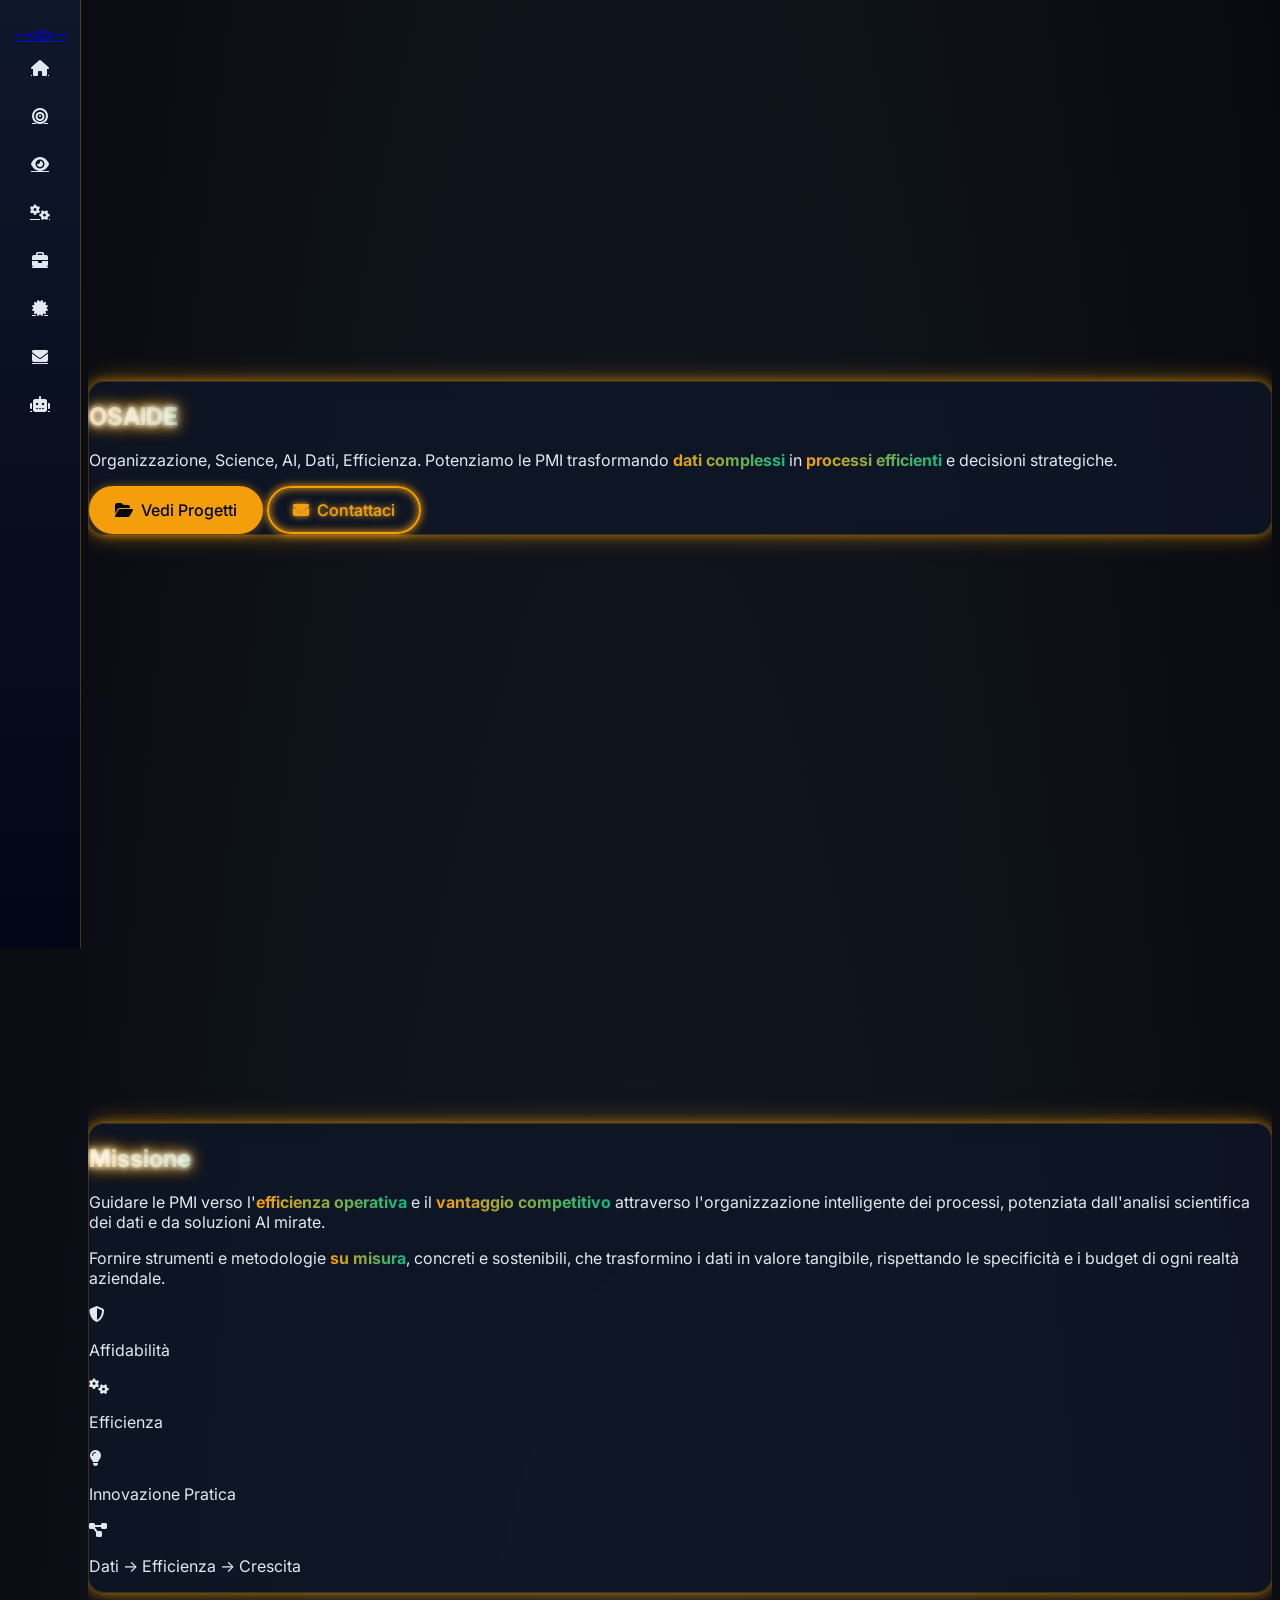
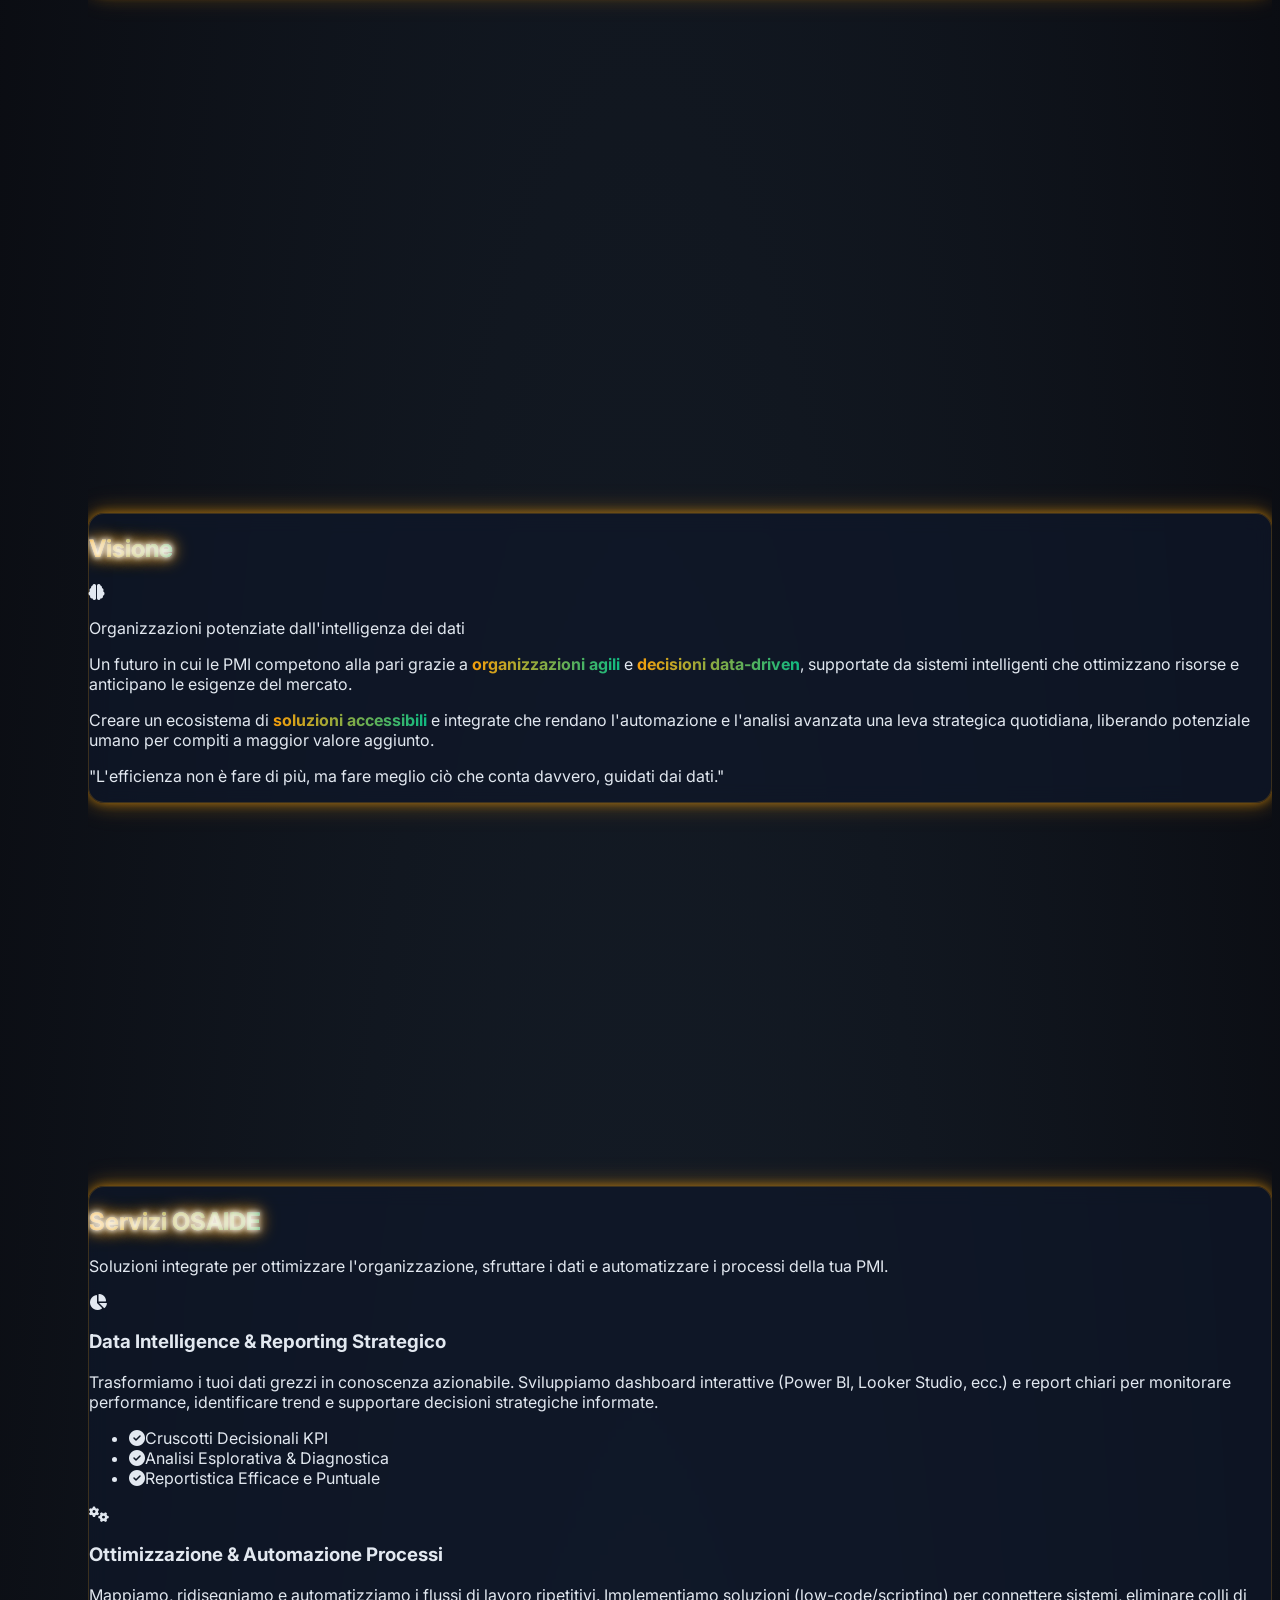
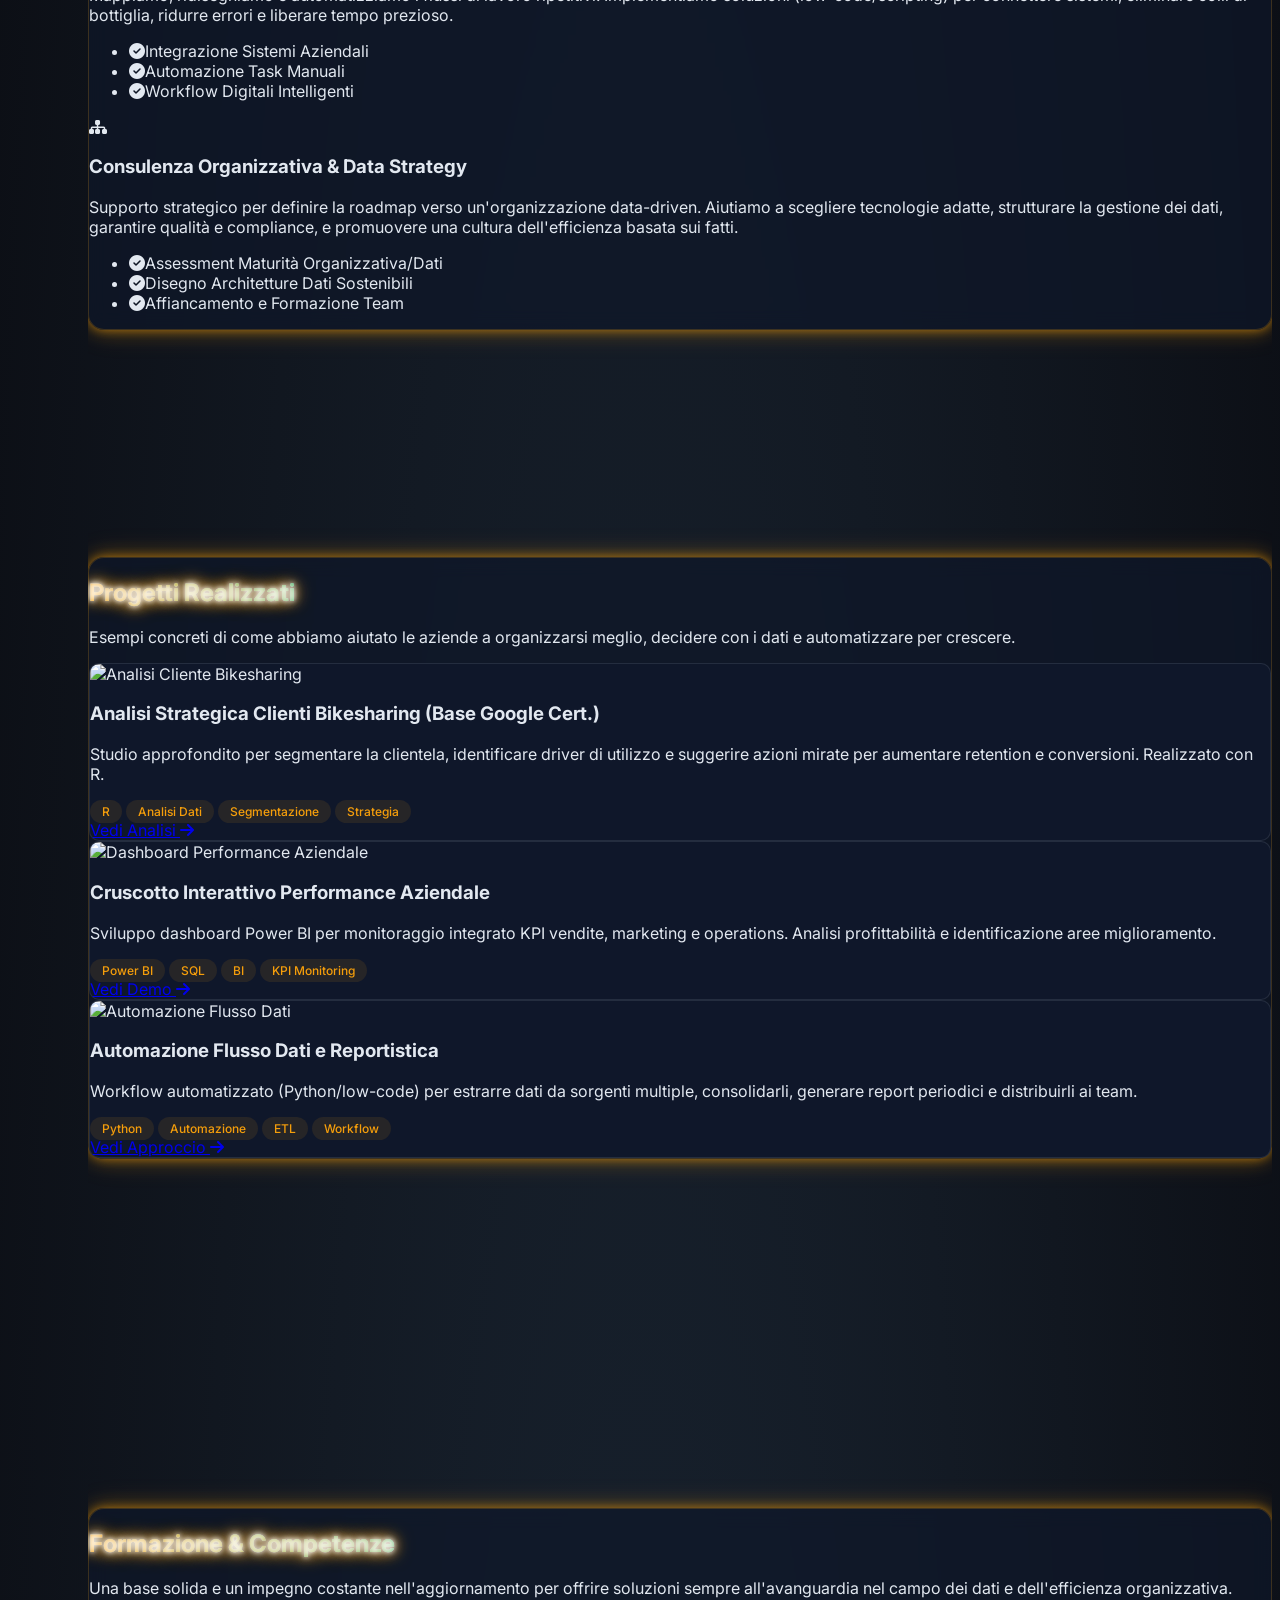
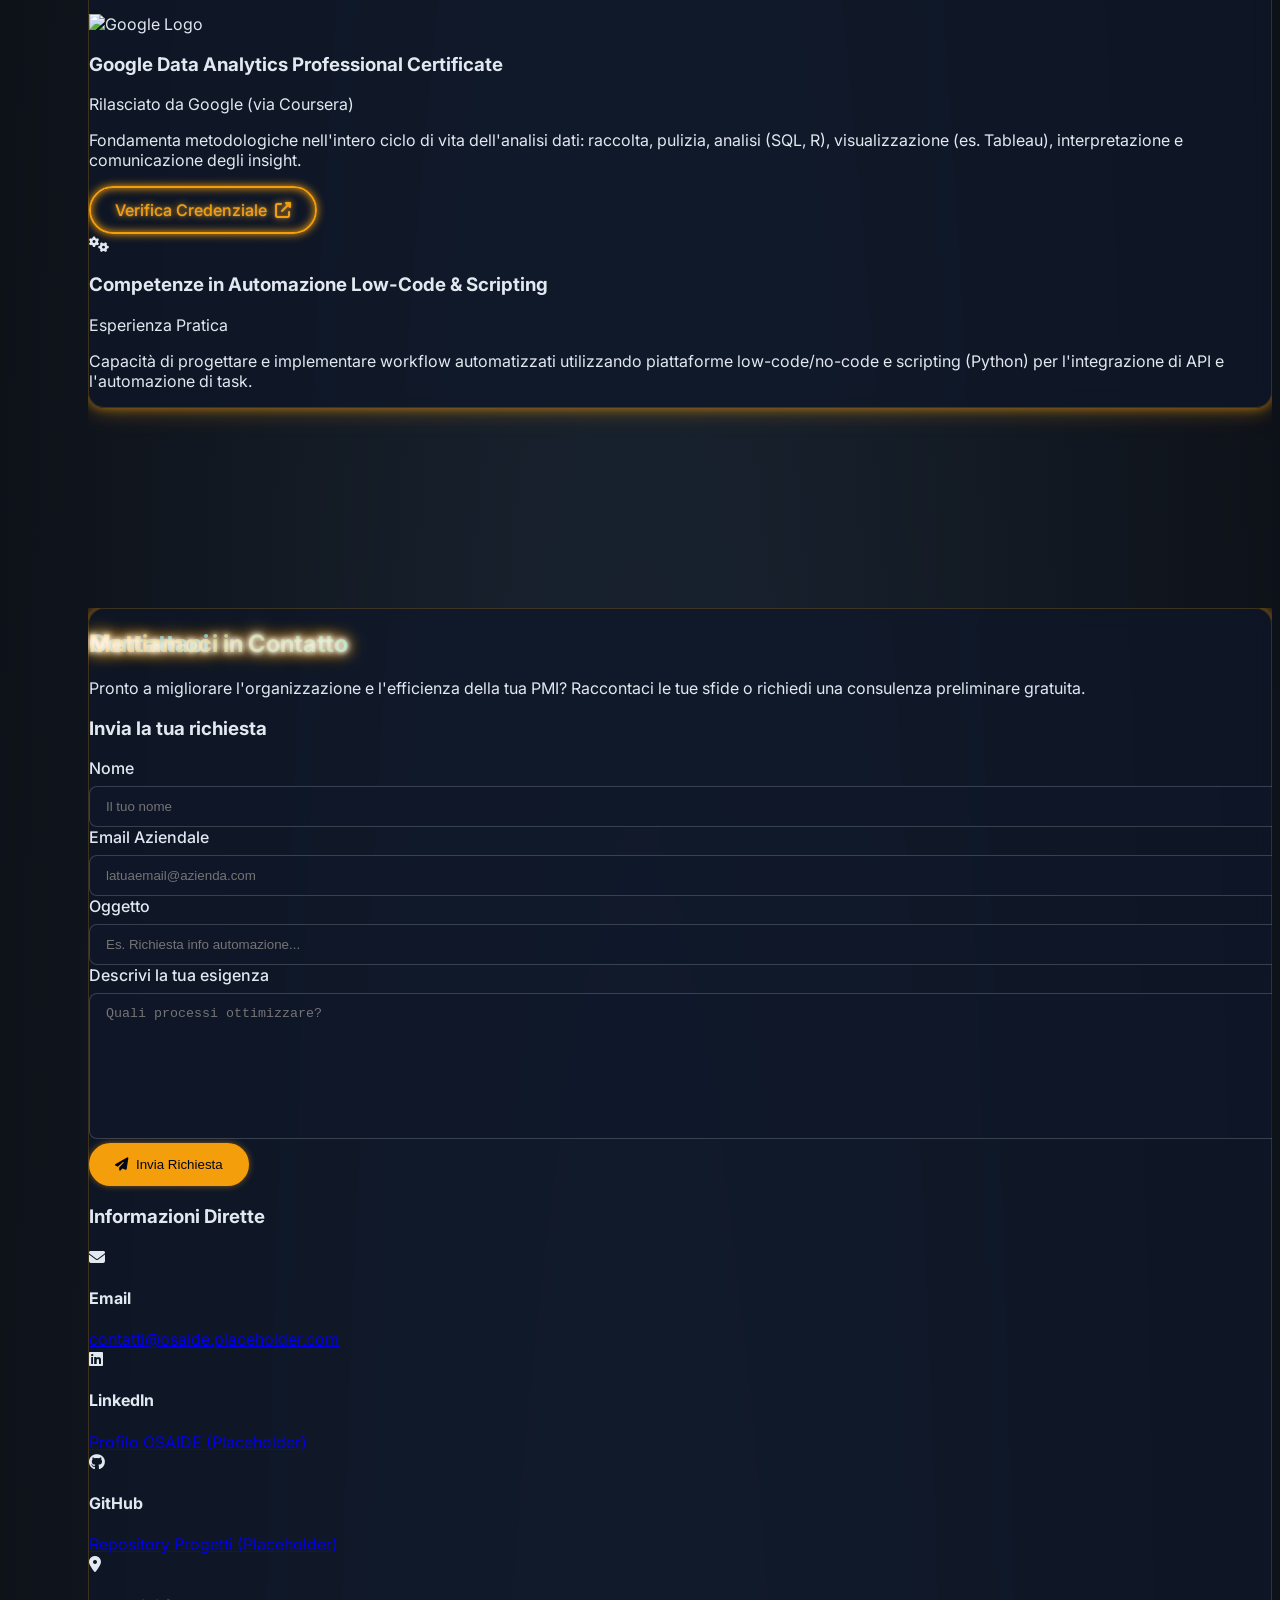
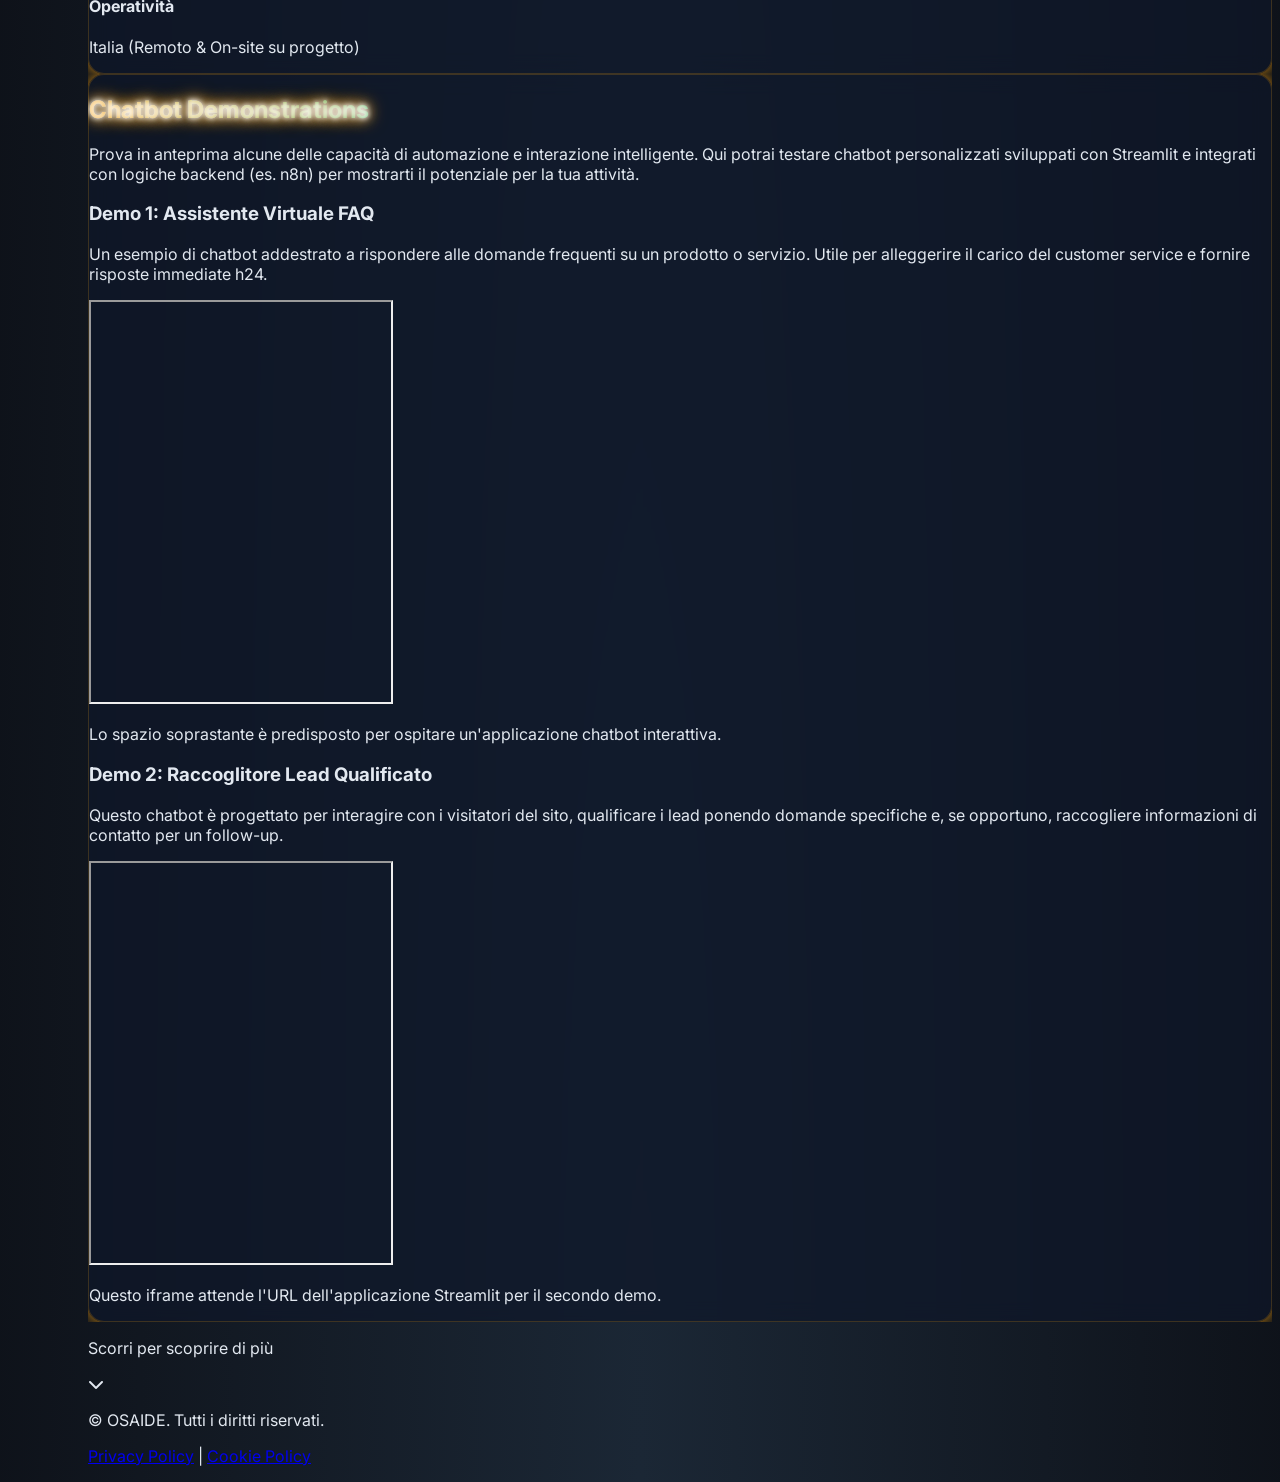
==== commit ae316469: "feat: Implement scroll invitation UI and refine cursor behavior This commit introduces a "scroll inv" ====
--- a/index.html
+++ b/index.html
@@ -174,6 +174,11 @@
         </section>
         <!-- End Chatbot Demo Section -->
 
+        <div id="scroll-invitation" class="fixed bottom-10 left-1/2 transform -translate-x-1/2 text-center text-sm text-gray-400 opacity-0 transition-opacity duration-500 ease-in-out pointer-events-none">
+            <p class="mb-1" data-key="scroll-invite-text">Scorri per scoprire di più</p>
+            <i class="fas fa-chevron-down animate-bounce"></i>
+        </div>
+
     </main>
 
     <!-- Footer -->
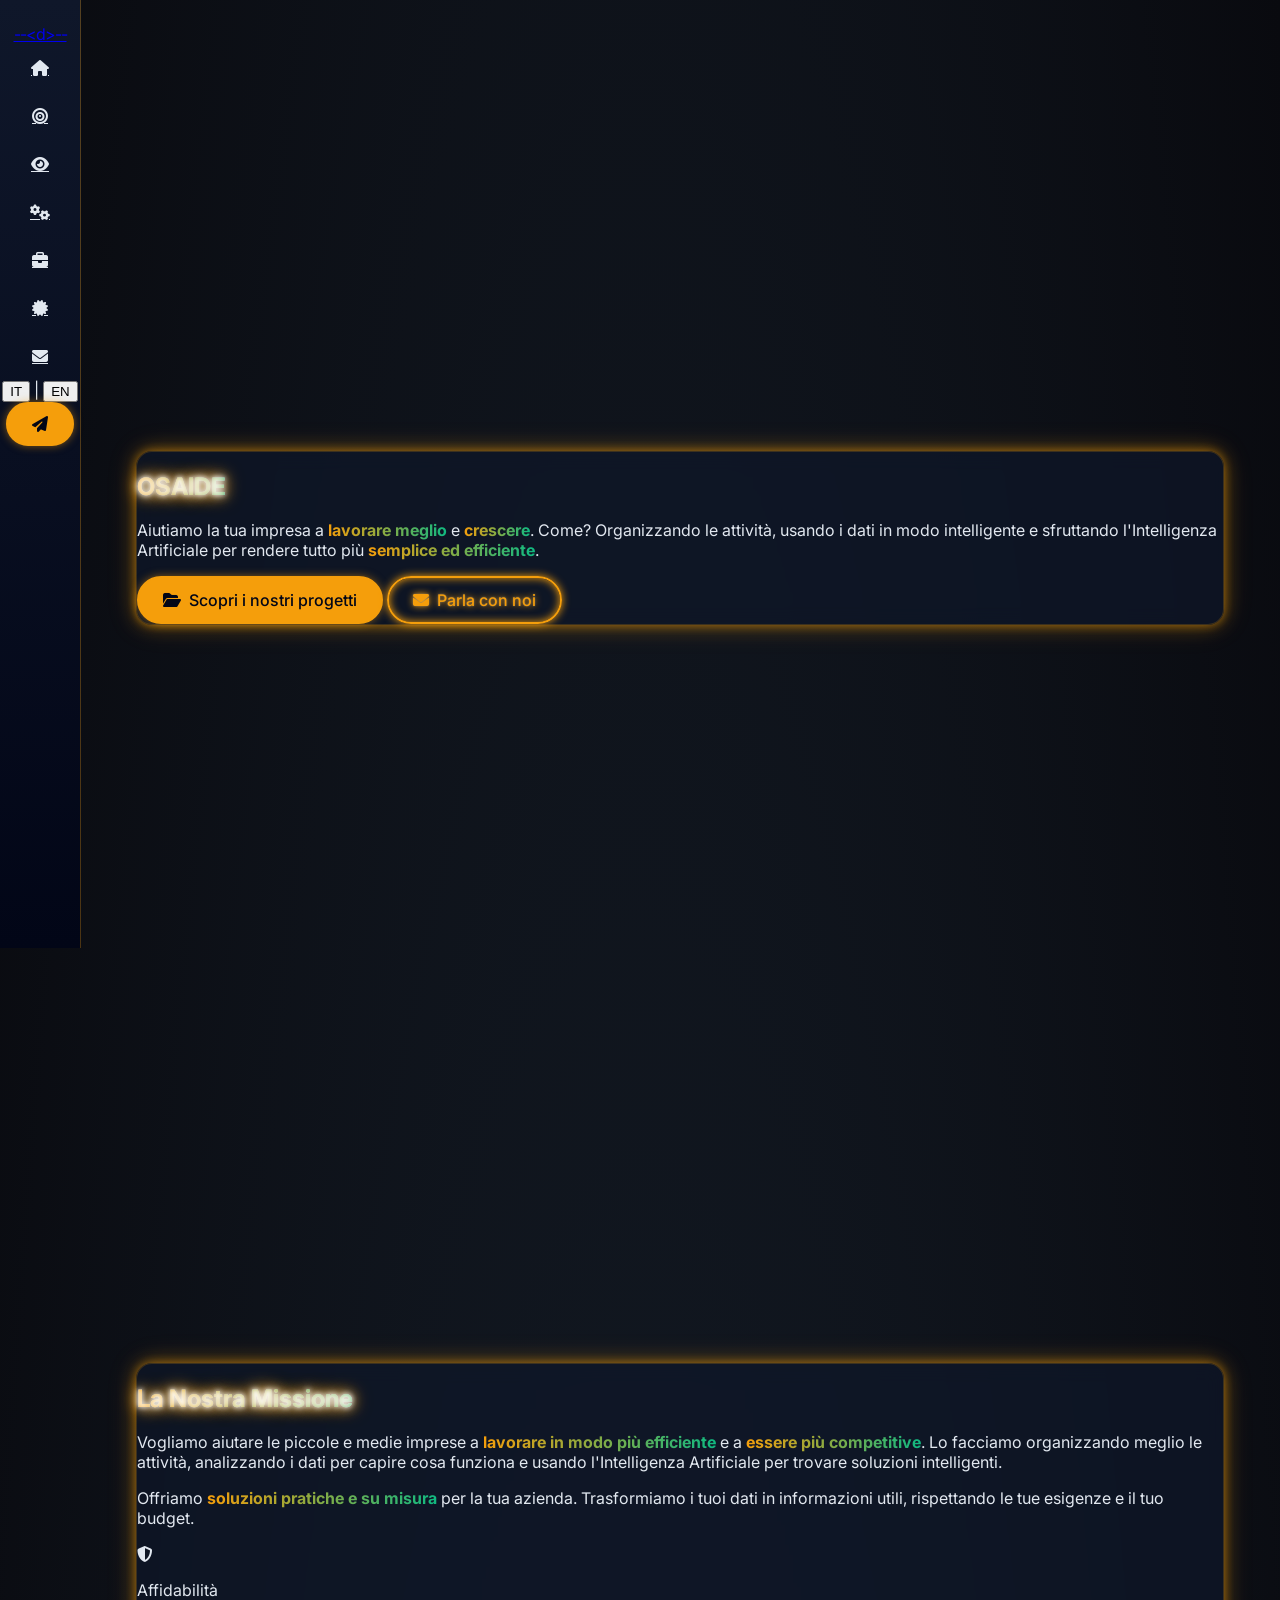
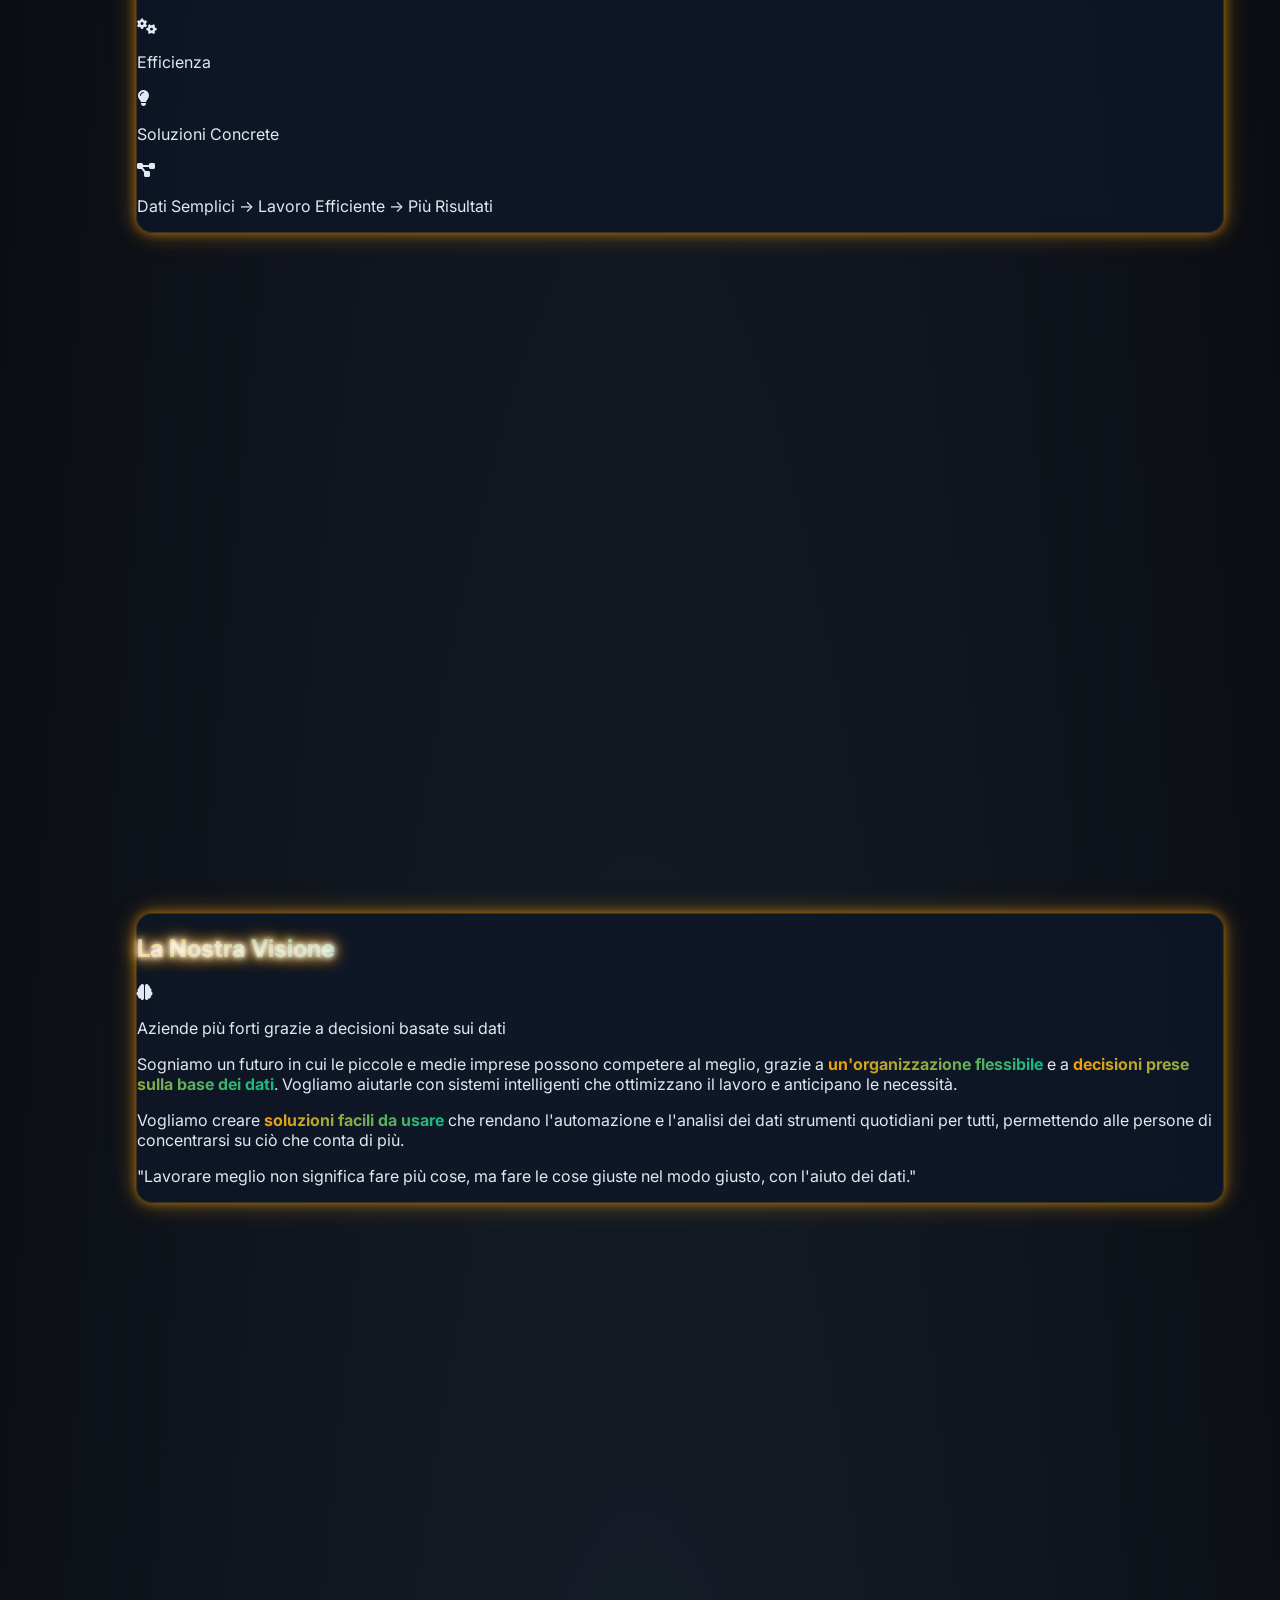
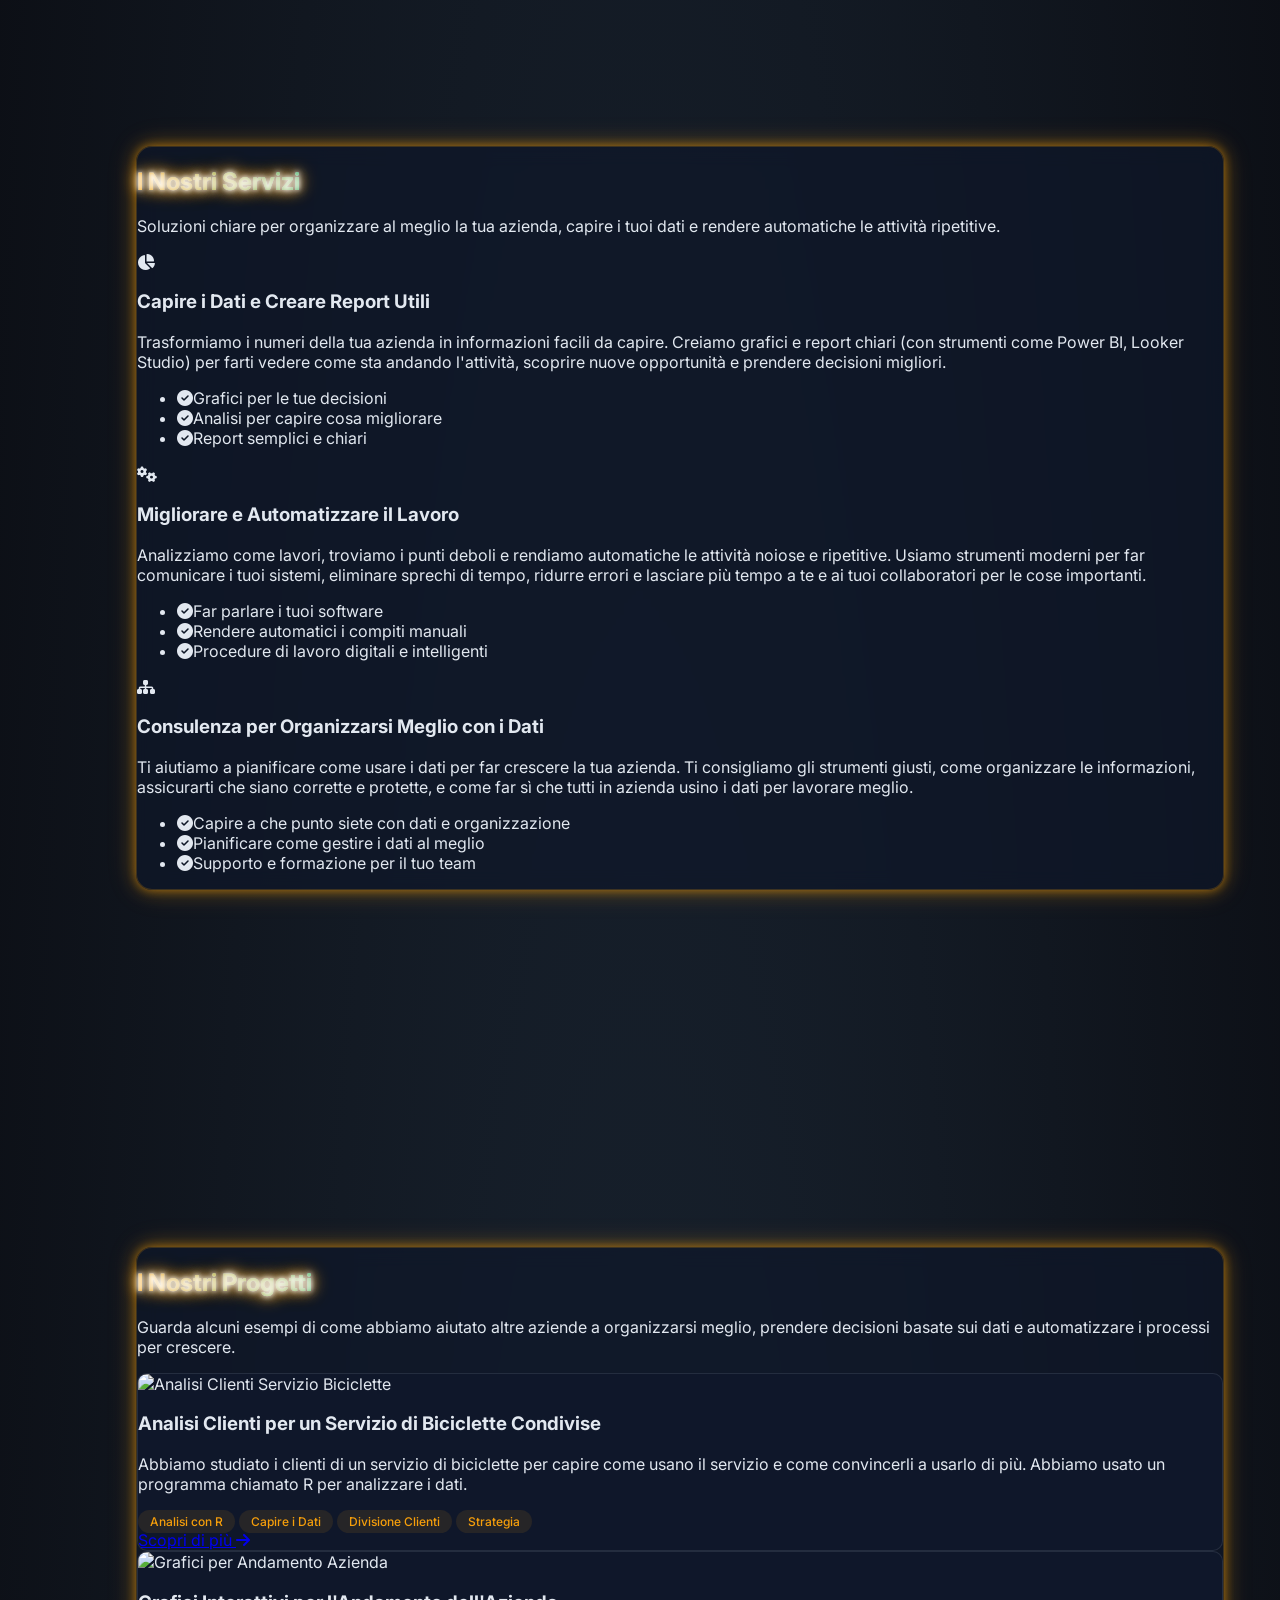
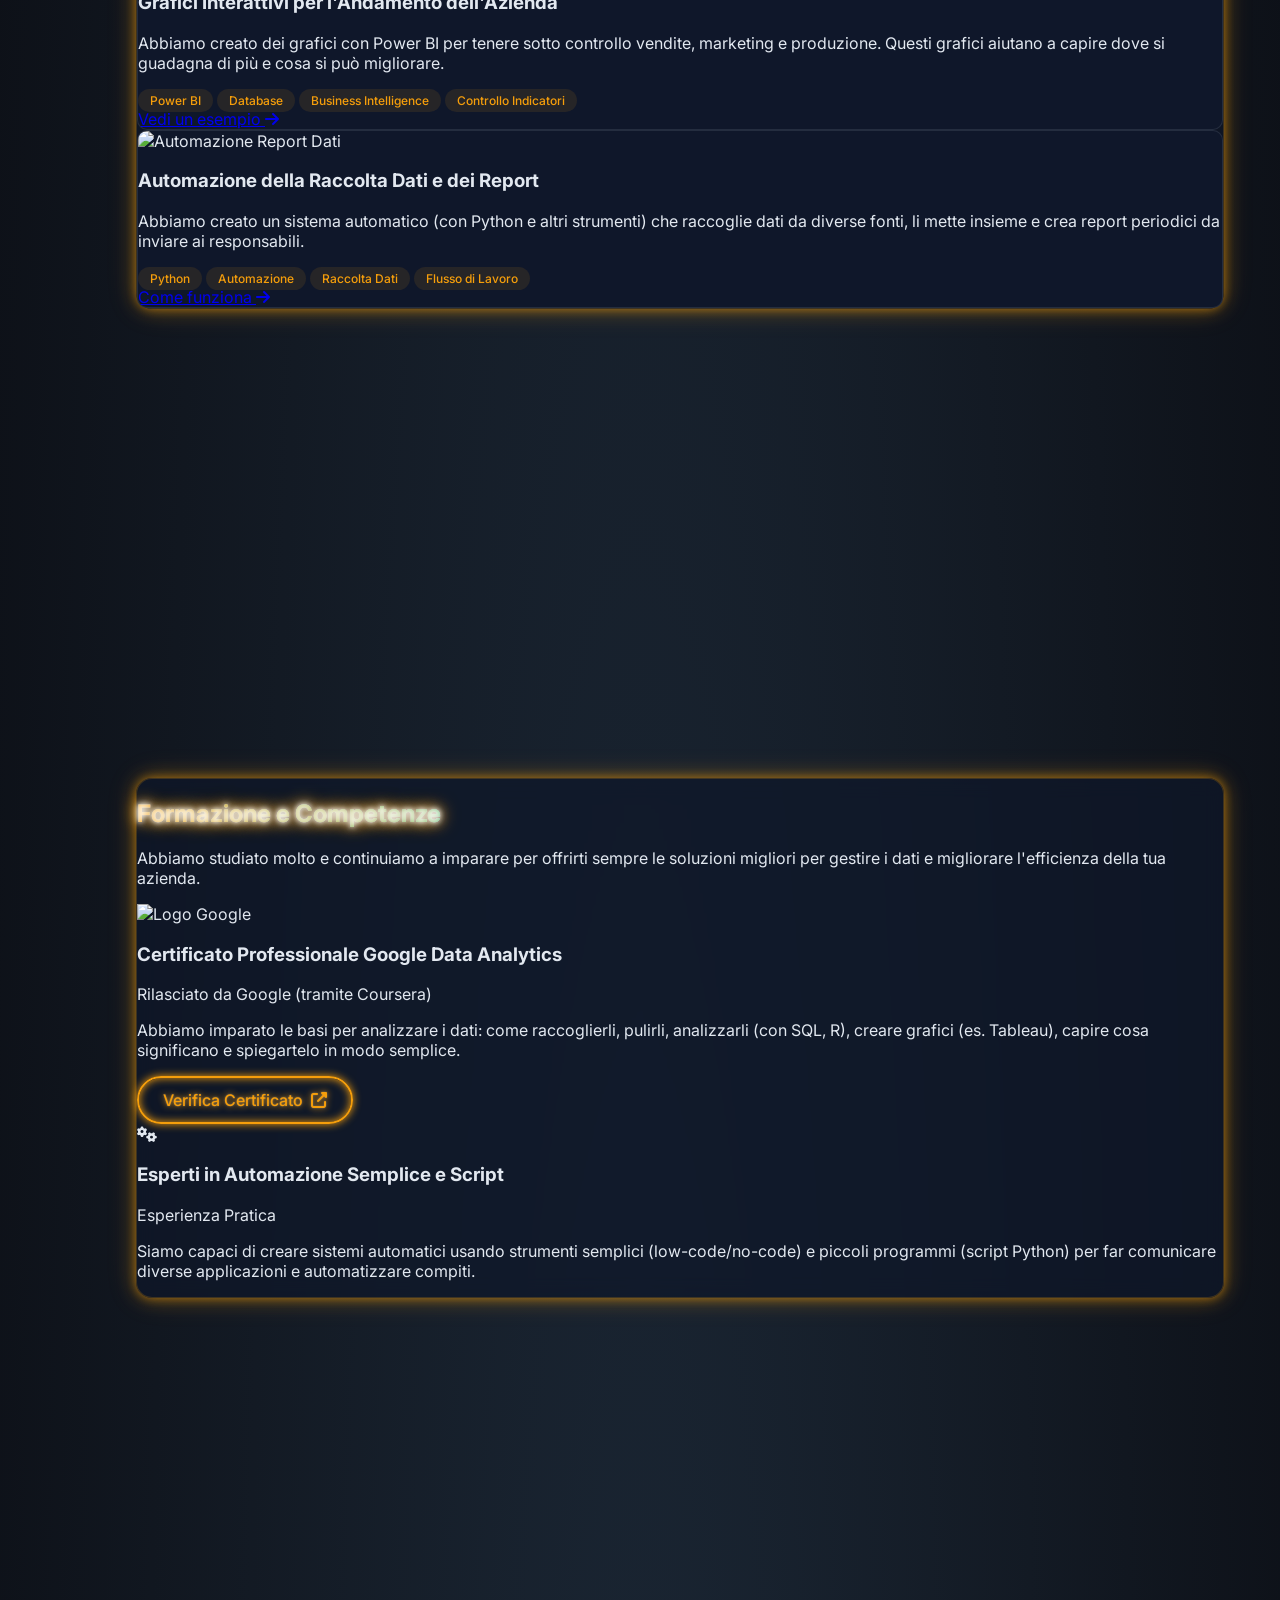
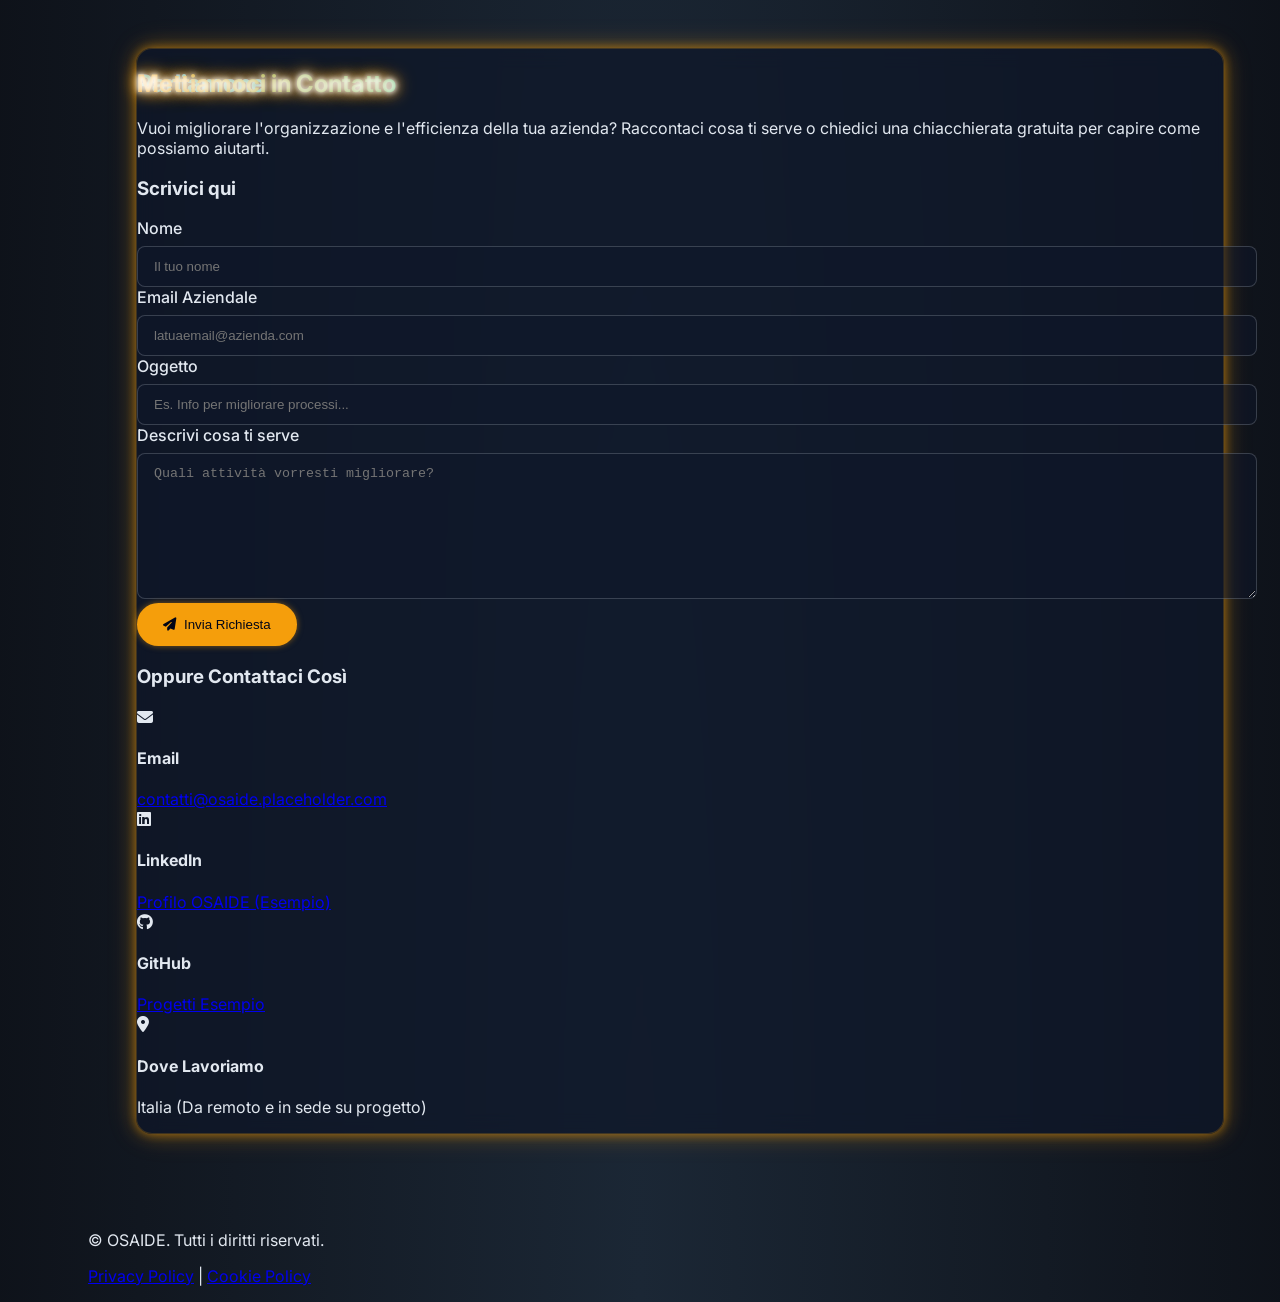
==== commit b4810016: "Feat: Semplifica contenuti e aggiunge traduzione IT/EN - Riscrive i testi del sito in un linguaggio " ====
--- a/index.html
+++ b/index.html
@@ -5,24 +5,21 @@
     <meta name="viewport" content="width=device-width, initial-scale=1.0">
     <!-- SEO Meta Tags -->
     <title>OSAIDE | Organizzazione, Science, AI, Data, Efficiency</title>
-    <meta name="description" content="OSAIDE - Freelance specializzato in Organizzazione Aziendale potenziata da Scienza dei Dati, Intelligenza Artificiale ed Efficienza Operativa. Trasformiamo dati in decisioni strategiche e processi ottimizzati.">
-    <meta name="keywords" content="organizzazione aziendale, data science, intelligenza artificiale, AI, efficienza operativa, data analyst, freelance, analisi dati, business intelligence, automazione processi, python, R, SQL, Power BI, Tableau, consulente dati, PMI, ottimizzazione processi">
+    <meta name="description" content="OSAIDE aiuta le piccole e medie imprese a lavorare meglio usando i dati e l'intelligenza artificiale. Semplifichiamo i processi e trasformiamo i dati in decisioni chiare.">
+    <meta name="keywords" content="organizzazione aziendale, analisi dati, intelligenza artificiale, AI, efficienza operativa, consulente freelance, miglioramento processi, gestione dati, PMI, supporto decisionale, automazione, reportistica">
     <meta name="author" content="OSAIDE">
     <!-- Favicon Placeholder -->
     <link rel="icon" href="favicon.ico" type="image/x-icon">
     <link rel="apple-touch-icon" href="apple-touch-icon.png">
     <!-- Open Graph Meta Tags -->
-    <meta property="og:title" content="OSAIDE | Data-Driven Organization & Efficiency">
-    <meta property="og:description" content="Potenziamo le PMI con organizzazione intelligente, analisi dati avanzate e automazioni efficienti.">
+    <meta property="og:title" content="OSAIDE | Organizzazione Semplice ed Efficace con i Dati">
+    <meta property="og:description" content="Aiutiamo le PMI a crescere migliorando l'organizzazione, analizzando i dati e automatizzando i processi in modo semplice.">
     <meta property="og:image" content="placeholder-og-image.jpg"> <!-- !! SOSTITUIRE !! -->
     <meta property="og:url" content="https://tuo-dominio.com"> <!-- !! SOSTITUIRE !! -->
     <meta property="og:type" content="website">
 
     <!-- Stylesheets & Fonts -->
     <script src="https://cdn.tailwindcss.com"></script>
-    <link rel="stylesheet" href="css/style.css">
-    <link rel="stylesheet" href="css/effects.css">
-    <link rel="stylesheet" href="css/responsive.css">
     <link rel="stylesheet" href="https://cdnjs.cloudflare.com/ajax/libs/font-awesome/6.4.0/css/all.min.css">
     <link rel="preconnect" href="https://fonts.googleapis.com">
     <link rel="preconnect" href="https://fonts.gstatic.com" crossorigin>
@@ -33,11 +30,131 @@
     <script type="module" src="https://unpkg.com/threejs-toys@0.0.8/build/threejs-toys.module.cdn.min.js"></script>
 
     <style>
-        /* All styles have been moved to external CSS files. This block is now empty. */
+        :root {
+            --primary: #f59e0b; /* Amber 500 */
+            --secondary: #10b981; /* Emerald 500 */
+            --accent: #3b82f6; /* Blue 500 */
+            --dark: #0f172a; /* Slate 900 */
+            --darker: #020617; /* Slate 950 */
+            --light: #e2e8f0; /* Slate 200 */
+            --nav-width: 5rem; /* 80px */
+            /* Variabili Neon */
+            --clr-neon: var(--primary);
+            --clr-neon-rgb: 245, 158, 11;
+            --clr-bg-neon-hover: var(--darker);
+        }
+
+        html { scroll-behavior: smooth; }
+
+        body {
+            font-family: 'Inter', sans-serif;
+            overflow-x: hidden;
+            /* Background gradiente statico */
+            background-color: var(--darker);
+            background: radial-gradient(ellipse at bottom, #1b2735 0%, #090a0f 100%);
+            color: var(--light);
+            position: relative; /* Necessario per z-index figli */
+        }
+        @media (min-width: 768px) {
+            body { padding-left: var(--nav-width); }
+        }
+
+        /* --- Navigazione (Hamburger/Sidebar) --- */
+        .sidebar {
+            width: var(--nav-width);
+            border-right: 1px solid rgba(var(--clr-neon-rgb), 0.3);
+            transform: translateX(-100%); /* Nascosto mobile */
+            position: fixed; left: 0; top: 0; height: 100%;
+            background: linear-gradient(to bottom, var(--dark), var(--darker));
+            display: flex; flex-direction: column; align-items: center;
+            padding: 1.5rem 0; z-index: 50; /* Sidebar sopra contenuto e sfondo */
+            transition: transform 0.3s ease, width 0.3s ease;
+        }
+        /* ... altri stili sidebar, nav-link, hamburger, overlay ... */
+         @media (min-width: 768px) { .sidebar { transform: translateX(0); } }
+        .sidebar.mobile-active { transform: translateX(0); width: 250px; box-shadow: 5px 0 15px rgba(0,0,0,0.3); }
+        .sidebar-brand-text { display: none; }
+        .sidebar.mobile-active .sidebar-brand-text { display: block; }
+        .nav-link { position: relative; transition: all 0.3s ease; width: 100%; display: flex; justify-content: center; padding: 1rem 0; color: var(--light); }
+        .sidebar.mobile-active .nav-link { justify-content: flex-start; padding: 0.8rem 1.5rem; gap: 1rem; }
+        .nav-link i { transition: transform 0.3s ease, color 0.3s ease; width: 2rem; text-align: center; }
+        .sidebar.mobile-active .nav-link i { width: auto; text-align: left; }
+        .nav-link:hover { color: var(--clr-neon); }
+        .nav-link.active { color: var(--clr-neon); background-color: rgba(var(--clr-neon-rgb), 0.1); }
+        .sidebar.mobile-active .nav-link.active { border-left: 3px solid var(--clr-neon); padding-left: calc(1.5rem - 3px); background-color: rgba(var(--clr-neon-rgb), 0.15); }
+        .nav-link-text { display: none; font-size: 0.9rem; font-weight: 500; }
+        .sidebar.mobile-active .nav-link-text { display: inline; }
+        #menu-toggle { display: block; position: fixed; top: 15px; left: 15px; z-index: 100; background: rgba(15, 23, 42, 0.7); border: 1px solid var(--clr-neon); color: var(--clr-neon); padding: 8px 10px; border-radius: 5px; cursor: pointer; transition: all 0.3s ease; }
+        #menu-toggle:hover { background: var(--clr-neon); color: var(--darker); box-shadow: 0 0 1em 0.2em var(--clr-neon); }
+        @media (min-width: 768px) { #menu-toggle { display: none; } }
+        #menu-overlay { display: none; position: fixed; top: 0; left: 0; width: 100%; height: 100%; background: rgba(0, 0, 0, 0.5); z-index: 49; }
+        #menu-overlay.active { display: block; }
+
+        /* --- Main Content Area --- */
+        main {
+            position: relative; /* Assicura contesto stacking */
+            z-index: 10; /* Sopra lo sfondo/canvas ma sotto la sidebar aperta */
+        }
+
+        /* --- Sezioni --- */
+        .section { min-height: 100vh; padding: 4rem 1rem; display: flex; flex-direction: column; justify-content: center; position: relative; overflow: hidden; }
+        @media (min-width: 768px) { .section { padding: 4rem 2rem; } }
+        @media (min-width: 1024px) { .section { padding: 5rem 3rem; } }
+
+        /* --- Stili Effetti (Glass, Glitch, Highlight, UV) --- */
+        /* ... stili invariati ... */
+        .glass { background: rgba(15, 23, 42, 0.7); backdrop-filter: blur(10px); -webkit-backdrop-filter: blur(10px); border-radius: 1rem; border: 1px solid rgba(var(--clr-neon-rgb), 0.2); box-shadow: 0 4px 30px rgba(0, 0, 0, 0.1); }
+        .glitch { position: relative; }
+        .glitch::before, .glitch::after { content: attr(data-text); position: absolute; top: 0; left: 0; width: 100%; height: 100%; opacity: 0.8; }
+        .glitch::before { color: #0ff; z-index: -1; animation: glitch-effect 3s infinite linear alternate-reverse; }
+        .glitch::after { color: #f0f; z-index: -2; animation: glitch-effect 2s infinite linear alternate; }
+        @keyframes glitch-effect{0%,100%{clip-path:inset(0 0 98% 0)}10%,90%{clip-path:inset(98% 0 1% 0)}20%,80%{clip-path:inset(5% 0 80% 0)}30%,70%{clip-path:inset(90% 0 3% 0)}40%,60%{clip-path:inset(10% 0 60% 0)}50%{clip-path:inset(40% 0 40% 0)}}
+        .highlight { display: inline; background: linear-gradient(90deg, var(--primary), var(--secondary)); -webkit-background-clip: text; background-clip: text; color: transparent; font-weight: 700; }
+        .uv-shadow { box-shadow: 0 0 10px rgba(var(--clr-neon-rgb), 0.5), 0 0 20px rgba(var(--clr-neon-rgb), 0.3), 0 0 30px rgba(var(--clr-neon-rgb), 0.2); }
+        .uv-text { text-shadow: 0 0 5px #fff, 0 0 10px #fff, 0 0 15px var(--clr-neon), 0 0 20px var(--clr-neon); animation: uv-pulse 2s infinite alternate; }
+        @keyframes uv-pulse { from { opacity: 0.8; } to { opacity: 1; } }
+
+
+        /* --- Bottoni Neon --- */
+        /* ... stili bottoni invariati ... */
+        .btn { padding: 0.75rem 1.5rem; border-radius: 9999px; font-weight: 500; transition: all 0.3s ease; display: inline-flex; align-items: center; gap: 0.5rem; text-decoration: none; position: relative; border: 2px solid transparent; }
+        .btn-primary { background-color: var(--clr-neon); color: var(--clr-bg-neon-hover); border-color: var(--clr-neon); text-shadow: none; box-shadow: 0 0 0.5em 0 rgba(var(--clr-neon-rgb), 0.5); }
+        .btn-primary:hover, .btn-primary:focus { background-color: var(--clr-neon); color: var(--clr-bg-neon-hover); text-shadow: 0 0 0.125em hsl(0 0% 100% / 0.3), 0 0 0.45em currentColor; box-shadow: inset 0 0 0.7em 0 var(--clr-neon), 0 0 1.5em 0.3em var(--clr-neon); }
+        .btn-secondary { border: 2px solid var(--clr-neon); color: var(--clr-neon); background-color: transparent; text-shadow: 0 0 0.125em hsl(0 0% 100% / 0.3), 0 0 0.45em currentColor; box-shadow: inset 0 0 0.5em 0 var(--clr-neon), 0 0 0.5em 0 var(--clr-neon); }
+        .btn-secondary:hover, .btn-secondary:focus { background-color: var(--clr-neon); color: var(--clr-bg-neon-hover); text-shadow: none; box-shadow: 0 0 2em 0.5em var(--clr-neon); }
+
+        /* --- Form Contatti --- */
+        .form-input, .form-textarea { background-color: rgba(15, 23, 42, 0.5); border: 1px solid rgba(226, 232, 240, 0.2); border-radius: 8px; padding: 0.75rem 1rem; color: var(--light); width: 100%; transition: border-color 0.3s ease, box-shadow 0.3s ease; }
+        .form-input:focus, .form-textarea:focus { outline: none; border-color: var(--primary); box-shadow: 0 0 0 2px rgba(var(--clr-neon-rgb), 0.4); }
+        .form-textarea { min-height: 120px; resize: vertical; }
+        .form-label { display: block; margin-bottom: 0.5rem; font-weight: 500; color: var(--light); }
+
+        /* --- Portfolio Card --- */
+        .portfolio-card { background: var(--dark); border-radius: 10px; overflow: hidden; border: 1px solid rgba(226, 232, 240, 0.1); transition: transform 0.3s ease, box-shadow 0.3s ease; }
+        .portfolio-card:hover { transform: translateY(-5px); box-shadow: 0 10px 20px rgba(2, 6, 23, 0.5), 0 0 15px rgba(var(--clr-neon-rgb), 0.2); } /* Aggiunto glow neon hover */
+        .portfolio-card img { width: 100%; height: 200px; object-fit: cover; }
+        .portfolio-tags span { background-color: rgba(var(--clr-neon-rgb), 0.1); color: var(--clr-neon); padding: 0.25rem 0.75rem; border-radius: 15px; font-size: 0.75rem; font-weight: 500; }
+
+        /* --- Responsive Specifiche --- */
+        @media (max-width: 767px) { /* ... stili mobile specifici ... */ }
+
+        /* === MODIFICA CHIAVE: Stili per il Canvas di Neon Cursor === */
+        body > canvas {
+            display: block;
+            position: fixed;
+            top: 0;
+            left: 0;
+            width: 100%; /* Assicura che copra tutto lo schermo */
+            height: 100%; /* Assicura che copra tutto lo schermo */
+            z-index: 5; /* Dietro il contenuto (main=10) ma sopra lo sfondo base */
+            pointer-events: none; /* Fondamentale per non bloccare click */
+            /* background: transparent !important; */ /* Forse non necessario se la libreria lo fa */
+            /* opacity: 0.8; */ /* Prova a ridurre opacità se necessario */
+        }
     </style>
 </head>
 <body id="app">
-    <div id="cursor-container" style="position: fixed; top: 0; left: 0; width: 100vw; height: 100vh; pointer-events: none; z-index: 5;"></div>
+
     <button id="menu-toggle" aria-label="Apri menu">
         <i class="fas fa-bars"></i>
     </button>
@@ -54,7 +171,6 @@
         </div>
         <!-- Link Navigazione -->
         <div class="flex flex-col items-center space-y-1 flex-grow justify-center w-full overflow-y-auto">
-            <!-- ... Link della navbar (invariati da prima) ... -->
              <a href="#home" class="nav-link" data-section="home"> <i class="fas fa-home text-xl"></i> <span class="nav-link-text" data-key="nav-home">Home</span> </a>
              <a href="#mission" class="nav-link" data-section="mission"> <i class="fas fa-bullseye text-xl"></i> <span class="nav-link-text" data-key="nav-mission">Missione</span> </a>
              <a href="#vision" class="nav-link" data-section="vision"> <i class="fas fa-eye text-xl"></i> <span class="nav-link-text" data-key="nav-vision">Visione</span> </a>
@@ -62,122 +178,368 @@
              <a href="#portfolio" class="nav-link" data-section="portfolio"> <i class="fas fa-briefcase text-xl"></i> <span class="nav-link-text" data-key="nav-portfolio">Progetti</span> </a>
              <a href="#certifications" class="nav-link" data-section="certifications"> <i class="fas fa-certificate text-xl"></i> <span class="nav-link-text" data-key="nav-certifications">Competenze</span> </a>
              <a href="#contacts" class="nav-link" data-section="contacts"> <i class="fas fa-envelope text-xl"></i> <span class="nav-link-text" data-key="nav-contacts">Contatti</span> </a>
-             <a href="#chatbot-demo" class="nav-link" data-section="chatbot-demo"> <i class="fas fa-robot text-xl"></i> <span class="nav-link-text" data-key="nav-chatbot-demo">Chatbot Demo</span> </a>
+        </div>
+        <!-- Language Switcher -->
+        <div class="language-switcher py-4 px-2 w-full flex justify-center items-center space-x-2">
+            <button id="lang-it" class="px-3 py-1 rounded-md text-sm font-medium focus:outline-none" data-lang="it">IT</button>
+            <span class="text-gray-500">|</span>
+            <button id="lang-en" class="px-3 py-1 rounded-md text-sm font-medium focus:outline-none" data-lang="en">EN</button>
         </div>
         <!-- Bottone Contatti Sidebar -->
         <div class="sidebar-contact-button mt-auto py-4">
-            <!-- ... bottone invariato ... -->
+             <a href="#contacts" class="btn btn-primary btn-sm text-xs" data-key="nav-contact-btn"> <i class="fas fa-paper-plane"></i> <span class="nav-link-text">Contattaci</span> </a>
         </div>
     </nav>
 
     <!-- Main Content -->
     <main>
         <!-- Home Section -->
-        <section id="home" class="section p-4 sm:p-8 md:p-12 lg:p-16 flex items-center justify-center">
-            <!-- ... contenuto Home section ripristinato ... -->
-             <div class="max-w-4xl mx-auto text-center px-4"> <div class="glass p-6 sm:p-8 md:p-10 lg:p-12 rounded-xl uv-shadow"> <h1 class="text-4xl sm:text-5xl md:text-6xl font-black mb-6 glitch" data-text="OSAIDE"> <span class="highlight uv-text">OSAIDE</span> </h1> <p class="text-lg md:text-xl text-gray-300 mb-10" data-key="home-subtitle"> Organizzazione, Science, AI, Dati, Efficienza. Potenziamo le PMI trasformando <span class='highlight'>dati complessi</span> in <span class='highlight'>processi efficienti</span> e decisioni strategiche. </p> <div class="flex flex-col sm:flex-row justify-center space-y-4 sm:space-y-0 sm:space-x-4"> <a href="#portfolio" class="btn btn-primary" data-key="view-work"> <i class="fas fa-folder-open"></i> Vedi Progetti </a> <a href="#contacts" class="btn btn-secondary" data-key="get-in-touch"> <i class="fas fa-envelope"></i> Contattaci </a> </div> </div> </div>
-        </section>
-
-        <!-- Mission Section -->
-        <section id="mission" class="section p-4 sm:p-8 md:p-12 lg:p-16 flex items-center">
-            <!-- ... contenuto Mission section ripristinato ... -->
-             <div class="max-w-5xl mx-auto px-4"> <div class="glass p-6 sm:p-8 md:p-10 rounded-xl uv-shadow"> <h2 class="text-3xl md:text-4xl font-bold mb-8 text-center glitch" data-text="Missione"> <span class="highlight uv-text">Missione</span> </h2> <div class="grid md:grid-cols-2 gap-8 items-center"> <div> <p class="text-lg text-gray-300 mb-6" data-key="mission-text-1"> Guidare le PMI verso l'<span class="highlight">efficienza operativa</span> e il <span class="highlight">vantaggio competitivo</span> attraverso l'organizzazione intelligente dei processi, potenziata dall'analisi scientifica dei dati e da soluzioni AI mirate. </p> <p class="text-lg text-gray-300 mb-6" data-key="mission-text-2"> Fornire strumenti e metodologie <span class="highlight">su misura</span>, concreti e sostenibili, che trasformino i dati in valore tangibile, rispettando le specificità e i budget di ogni realtà aziendale. </p> <div class="flex flex-col sm:flex-row sm:space-x-4 space-y-4 sm:space-y-0 mt-6"> <div class="bg-dark p-4 rounded-lg border border-primary/20 text-center flex-1"> <i class="fas fa-shield-alt text-yellow-500 text-3xl mb-2"></i> <p class="text-sm text-gray-400" data-key="mission-icon1">Affidabilità</p> </div> <div class="bg-dark p-4 rounded-lg border border-primary/20 text-center flex-1"> <i class="fas fa-cogs text-yellow-500 text-3xl mb-2"></i> <p class="text-sm text-gray-400" data-key="mission-icon2">Efficienza</p> </div> <div class="bg-dark p-4 rounded-lg border border-primary/20 text-center flex-1"> <i class="fas fa-lightbulb text-yellow-500 text-3xl mb-2"></i> <p class="text-sm text-gray-400" data-key="mission-icon3">Innovazione Pratica</p> </div> </div> </div> <div class="relative h-64 md:h-80 bg-gradient-to-br from-dark to-darker rounded-xl overflow-hidden border border-yellow-500 border-opacity-20 flex items-center justify-center p-4"> <i class="fas fa-project-diagram text-yellow-500 text-8xl opacity-10"></i> <p class="absolute text-center text-lg text-gray-300 p-4 bg-black bg-opacity-30 rounded" data-key="mission-image-text">Dati -> Efficienza -> Crescita</p> </div> </div> </div> </div>
-        </section>
-
-        <!-- Vision Section -->
-        <section id="vision" class="section p-4 sm:p-8 md:p-12 lg:p-16 flex items-center">
-            <!-- ... contenuto Vision section ripristinato ... -->
-             <div class="max-w-5xl mx-auto px-4"> <div class="glass p-6 sm:p-8 md:p-10 rounded-xl uv-shadow"> <h2 class="text-3xl md:text-4xl font-bold mb-8 text-center glitch" data-text="Visione"> <span class="highlight uv-text">Visione</span> </h2> <div class="grid md:grid-cols-2 gap-8 items-center"> <div class="order-2 md:order-1 relative h-64 md:h-80 bg-gradient-to-br from-dark to-darker rounded-xl overflow-hidden border border-yellow-500 border-opacity-20 flex items-center justify-center p-4"> <i class="fas fa-brain text-yellow-500 text-8xl opacity-10"></i> <p class="absolute text-center text-lg text-gray-300 p-4 bg-black bg-opacity-30 rounded" data-key="vision-image-text">Organizzazioni potenziate dall'intelligenza dei dati</p> </div> <div class="order-1 md:order-2"> <p class="text-lg text-gray-300 mb-6" data-key="vision-text-1"> Un futuro in cui le PMI competono alla pari grazie a <span class="highlight">organizzazioni agili</span> e <span class="highlight">decisioni data-driven</span>, supportate da sistemi intelligenti che ottimizzano risorse e anticipano le esigenze del mercato. </p> <p class="text-lg text-gray-300 mb-6" data-key="vision-text-2"> Creare un ecosistema di <span class="highlight">soluzioni accessibili</span> e integrate che rendano l'automazione e l'analisi avanzata una leva strategica quotidiana, liberando potenziale umano per compiti a maggior valore aggiunto. </p> <div class="bg-dark p-4 rounded-lg inline-block border border-primary/30 mt-4"> <p class="text-yellow-400 font-medium italic" data-key="vision-quote"> "L'efficienza non è fare di più, ma fare meglio ciò che conta davvero, guidati dai dati." </p> </div> </div> </div> </div> </div>
-        </section>
-
-        <!-- Services Section -->
-        <section id="services" class="section p-4 sm:p-8 md:p-12 lg:p-16 flex items-center">
-             <!-- ... contenuto Services section ripristinato ... -->
-             <div class="max-w-6xl mx-auto px-4"> <div class="glass p-6 sm:p-8 md:p-10 rounded-xl uv-shadow"> <h2 class="text-3xl md:text-4xl font-bold mb-4 text-center glitch" data-text="Servizi OSAIDE"> <span class="highlight uv-text">Servizi OSAIDE</span> </h2> <p class="text-lg md:text-xl text-gray-300 mb-12 text-center max-w-3xl mx-auto" data-key="services-subtitle"> Soluzioni integrate per ottimizzare l'organizzazione, sfruttare i dati e automatizzare i processi della tua PMI. </p> <div class="grid md:grid-cols-2 lg:grid-cols-3 gap-8"> <!-- Service 1 --> <div class="bg-gradient-to-br from-dark to-darker p-4 sm:p-6 rounded-xl border border-primary/20 transition-all duration-300 hover:border-primary/50 hover:shadow-yellow-500/10 hover:shadow-lg"> <div class="w-16 h-16 bg-darker rounded-full flex items-center justify-center mb-5 border-2 border-primary/30"> <i class="fas fa-chart-pie text-yellow-500 text-3xl"></i> </div> <h3 class="text-xl font-bold text-gray-100 mb-3" data-key="service1-title">Data Intelligence & Reporting Strategico</h3> <p class="text-gray-400 mb-4 text-sm" data-key="service1-desc"> Trasformiamo i tuoi dati grezzi in conoscenza azionabile. Sviluppiamo dashboard interattive (Power BI, Looker Studio, ecc.) e report chiari per monitorare performance, identificare trend e supportare decisioni strategiche informate. </p> <ul class="space-y-2 text-sm"> <li class="flex items-center"><i class="fas fa-check-circle text-yellow-500 mr-2"></i><span class="text-gray-400" data-key="service1-feature1">Cruscotti Decisionali KPI</span></li> <li class="flex items-center"><i class="fas fa-check-circle text-yellow-500 mr-2"></i><span class="text-gray-400" data-key="service1-feature2">Analisi Esplorativa & Diagnostica</span></li> <li class="flex items-center"><i class="fas fa-check-circle text-yellow-500 mr-2"></i><span class="text-gray-400" data-key="service1-feature3">Reportistica Efficace e Puntuale</span></li> </ul> </div> <!-- Service 2 --> <div class="bg-gradient-to-br from-dark to-darker p-4 sm:p-6 rounded-xl border border-secondary/20 transition-all duration-300 hover:border-secondary/50 hover:shadow-green-500/10 hover:shadow-lg"> <div class="w-16 h-16 bg-darker rounded-full flex items-center justify-center mb-5 border-2 border-secondary/30"> <i class="fas fa-gears text-green-500 text-3xl"></i> </div> <h3 class="text-xl font-bold text-gray-100 mb-3" data-key="service2-title">Ottimizzazione & Automazione Processi</h3> <p class="text-gray-400 mb-4 text-sm" data-key="service2-desc"> Mappiamo, ridisegniamo e automatizziamo i flussi di lavoro ripetitivi. Implementiamo soluzioni (low-code/scripting) per connettere sistemi, eliminare colli di bottiglia, ridurre errori e liberare tempo prezioso. </p> <ul class="space-y-2 text-sm"> <li class="flex items-center"><i class="fas fa-check-circle text-green-500 mr-2"></i><span class="text-gray-400" data-key="service2-feature1">Integrazione Sistemi Aziendali</span></li> <li class="flex items-center"><i class="fas fa-check-circle text-green-500 mr-2"></i><span class="text-gray-400" data-key="service2-feature2">Automazione Task Manuali</span></li> <li class="flex items-center"><i class="fas fa-check-circle text-green-500 mr-2"></i><span class="text-gray-400" data-key="service2-feature3">Workflow Digitali Intelligenti</span></li> </ul> </div> <!-- Service 3 --> <div class="bg-gradient-to-br from-dark to-darker p-4 sm:p-6 rounded-xl border border-accent/20 transition-all duration-300 hover:border-accent/50 hover:shadow-blue-500/10 hover:shadow-lg"> <div class="w-16 h-16 bg-darker rounded-full flex items-center justify-center mb-5 border-2 border-accent/30"> <i class="fas fa-sitemap text-blue-500 text-3xl"></i> </div> <h3 class="text-xl font-bold text-gray-100 mb-3" data-key="service3-title">Consulenza Organizzativa & Data Strategy</h3> <p class="text-gray-400 mb-4 text-sm" data-key="service3-desc"> Supporto strategico per definire la roadmap verso un'organizzazione data-driven. Aiutiamo a scegliere tecnologie adatte, strutturare la gestione dei dati, garantire qualità e compliance, e promuovere una cultura dell'efficienza basata sui fatti. </p> <ul class="space-y-2 text-sm"> <li class="flex items-center"><i class="fas fa-check-circle text-blue-500 mr-2"></i><span class="text-gray-400" data-key="service3-feature1">Assessment Maturità Organizzativa/Dati</span></li> <li class="flex items-center"><i class="fas fa-check-circle text-blue-500 mr-2"></i><span class="text-gray-400" data-key="service3-feature2">Disegno Architetture Dati Sostenibili</span></li> <li class="flex items-center"><i class="fas fa-check-circle text-blue-500 mr-2"></i><span class="text-gray-400" data-key="service3-feature3">Affiancamento e Formazione Team</span></li> </ul> </div> </div> </div> </div>
-        </section>
-
-        <!-- Portfolio Section -->
-        <section id="portfolio" class="section p-4 sm:p-8 md:p-12 lg:p-16 flex items-center">
-            <!-- ... contenuto Portfolio section ripristinato ... -->
-             <div class="max-w-6xl mx-auto px-4 w-full"> <div class="glass p-6 sm:p-8 md:p-10 rounded-xl uv-shadow"> <h2 class="text-3xl md:text-4xl font-bold mb-4 text-center glitch" data-text="Progetti Realizzati"> <span class="highlight uv-text">Progetti Realizzati</span> </h2> <p class="text-lg md:text-xl text-gray-300 mb-12 text-center max-w-3xl mx-auto" data-key="portfolio-subtitle"> Esempi concreti di come abbiamo aiutato le aziende a organizzarsi meglio, decidere con i dati e automatizzare per crescere. </p> <div class="grid md:grid-cols-2 lg:grid-cols-3 gap-8"> <!-- Progetto 1 --> <div class="portfolio-card bg-dark rounded-xl overflow-hidden border border-primary/10"> <img src="https://via.placeholder.com/600x400/0f172a/f59e0b?text=Analisi+Cliente+Bikesharing" alt="Analisi Cliente Bikesharing" class="bg-gray-700"> <div class="p-4 sm:p-6"> <h3 class="text-xl font-bold text-gray-100 mb-2" data-key="portfolio1-title">Analisi Strategica Clienti Bikesharing (Base Google Cert.)</h3> <p class="text-gray-400 text-sm mb-4" data-key="portfolio1-desc"> Studio approfondito per segmentare la clientela, identificare driver di utilizzo e suggerire azioni mirate per aumentare retention e conversioni. Realizzato con R. </p> <div class="portfolio-tags flex flex-wrap gap-2 mb-4"> <span class="text-xs bg-primary/10 text-primary px-3 py-1 rounded-full" data-key="tag-r">R</span> <span class="text-xs bg-primary/10 text-primary px-3 py-1 rounded-full" data-key="tag-analysis">Analisi Dati</span> <span class="text-xs bg-primary/10 text-primary px-3 py-1 rounded-full" data-key="tag-segmentation">Segmentazione</span> <span class="text-xs bg-primary/10 text-primary px-3 py-1 rounded-full" data-key="tag-strategy">Strategia</span> </div> <a href="#" class="text-yellow-400 hover:text-yellow-300 text-sm font-medium group" data-key="portfolio-view-details" target="_blank" rel="noopener noreferrer"> Vedi Analisi <i class="fas fa-arrow-right ml-1 transition-transform duration-200 group-hover:translate-x-1"></i> </a> </div> </div> <!-- Progetto 2 --> <div class="portfolio-card bg-dark rounded-xl overflow-hidden border border-secondary/10"> <img src="https://via.placeholder.com/600x400/0f172a/10b981?text=Dashboard+Performance+Aziendale" alt="Dashboard Performance Aziendale" class="bg-gray-700"> <div class="p-4 sm:p-6"> <h3 class="text-xl font-bold text-gray-100 mb-2" data-key="portfolio2-title">Cruscotto Interattivo Performance Aziendale</h3> <p class="text-gray-400 text-sm mb-4" data-key="portfolio2-desc"> Sviluppo dashboard Power BI per monitoraggio integrato KPI vendite, marketing e operations. Analisi profittabilità e identificazione aree miglioramento. </p> <div class="portfolio-tags flex flex-wrap gap-2 mb-4"> <span class="text-xs bg-secondary/10 text-secondary px-3 py-1 rounded-full" data-key="tag-powerbi">Power BI</span> <span class="text-xs bg-secondary/10 text-secondary px-3 py-1 rounded-full" data-key="tag-sql">SQL</span> <span class="text-xs bg-secondary/10 text-secondary px-3 py-1 rounded-full" data-key="tag-bi">BI</span> <span class="text-xs bg-secondary/10 text-secondary px-3 py-1 rounded-full" data-key="tag-kpi">KPI Monitoring</span> </div> <a href="#" class="text-green-400 hover:text-green-300 text-sm font-medium group" data-key="portfolio-view-live" target="_blank" rel="noopener noreferrer"> Vedi Demo <i class="fas fa-arrow-right ml-1 transition-transform duration-200 group-hover:translate-x-1"></i> </a> </div> </div> <!-- Progetto 3 --> <div class="portfolio-card bg-dark rounded-xl overflow-hidden border border-accent/10"> <img src="https://via.placeholder.com/600x400/0f172a/3b82f6?text=Automazione+Flusso+Dati" alt="Automazione Flusso Dati" class="bg-gray-700"> <div class="p-4 sm:p-6"> <h3 class="text-xl font-bold text-gray-100 mb-2" data-key="portfolio3-title">Automazione Flusso Dati e Reportistica</h3> <p class="text-gray-400 text-sm mb-4" data-key="portfolio3-desc"> Workflow automatizzato (Python/low-code) per estrarre dati da sorgenti multiple, consolidarli, generare report periodici e distribuirli ai team. </p> <div class="portfolio-tags flex flex-wrap gap-2 mb-4"> <span class="text-xs bg-accent/10 text-accent px-3 py-1 rounded-full" data-key="tag-python">Python</span> <span class="text-xs bg-accent/10 text-accent px-3 py-1 rounded-full" data-key="tag-automation">Automazione</span> <span class="text-xs bg-accent/10 text-accent px-3 py-1 rounded-full" data-key="tag-etl">ETL</span> <span class="text-xs bg-accent/10 text-accent px-3 py-1 rounded-full" data-key="tag-workflow">Workflow</span> </div> <a href="#" class="text-blue-400 hover:text-blue-300 text-sm font-medium group" data-key="portfolio-view-code" target="_blank" rel="noopener noreferrer"> Vedi Approccio <i class="fas fa-arrow-right ml-1 transition-transform duration-200 group-hover:translate-x-1"></i> </a> </div> </div> </div> </div> </div>
-        </section>
-
-        <!-- Certifications Section -->
-        <section id="certifications" class="section p-4 sm:p-8 md:p-12 lg:p-16 flex items-center">
-            <!-- ... contenuto Certifications section ripristinato ... -->
-             <div class="max-w-4xl mx-auto px-4 w-full"> <div class="glass p-6 sm:p-8 md:p-10 rounded-xl uv-shadow"> <h2 class="text-3xl md:text-4xl font-bold mb-8 text-center glitch" data-text="Formazione & Competenze"> <span class="highlight uv-text">Formazione & Competenze</span> </h2> <p class="text-lg md:text-xl text-gray-300 mb-10 text-center max-w-2xl mx-auto" data-key="cert-subtitle"> Una base solida e un impegno costante nell'aggiornamento per offrire soluzioni sempre all'avanguardia nel campo dei dati e dell'efficienza organizzativa. </p> <div class="flex flex-col items-center space-y-6"> <!-- Google Cert --> <div class="flex flex-col sm:flex-row items-center bg-dark p-4 sm:p-6 rounded-lg border border-primary/20 w-full max-w-2xl hover:bg-dark/80 transition-colors"> <div class="flex-shrink-0 mb-4 sm:mb-0 sm:mr-6"> <img src="https://upload.wikimedia.org/wikipedia/commons/thumb/2/2f/Google_2015_logo.svg/120px-Google_2015_logo.svg.png" alt="Google Logo" class="h-12 sm:h-16 w-auto rounded bg-white p-1"> </div> <div class="text-center sm:text-left"> <h3 class="text-xl font-semibold text-gray-100 mb-1" data-key="cert1-title">Google Data Analytics Professional Certificate</h3> <p class="text-gray-400 text-sm mb-3" data-key="cert1-issuer">Rilasciato da Google (via Coursera)</p> <p class="text-gray-300 text-sm mb-4" data-key="cert1-desc"> Fondamenta metodologiche nell'intero ciclo di vita dell'analisi dati: raccolta, pulizia, analisi (SQL, R), visualizzazione (es. Tableau), interpretazione e comunicazione degli insight. </p> <a href="https://www.coursera.org/professional-certificates/google-data-analytics" target="_blank" rel="noopener noreferrer" class="btn btn-secondary btn-sm" data-key="cert-verify"> Verifica Credenziale <i class="fas fa-external-link-alt ml-1 text-xs"></i> </a> </div> </div> <!-- Automazione Skill --> <div class="flex flex-col sm:flex-row items-center bg-dark p-4 sm:p-6 rounded-lg border border-secondary/20 w-full max-w-2xl hover:bg-dark/80 transition-colors"> <div class="flex-shrink-0 mb-4 sm:mb-0 sm:mr-6"> <i class="fas fa-cogs text-green-500 text-3xl sm:text-4xl w-16 text-center"></i> </div> <div class="text-center sm:text-left"> <h3 class="text-xl font-semibold text-gray-100 mb-1" data-key="skill1-title">Competenze in Automazione Low-Code & Scripting</h3> <p class="text-gray-400 text-sm mb-3" data-key="skill1-issuer">Esperienza Pratica</p> <p class="text-gray-300 text-sm mb-4" data-key="skill1-desc"> Capacità di progettare e implementare workflow automatizzati utilizzando piattaforme low-code/no-code e scripting (Python) per l'integrazione di API e l'automazione di task. </p> </div> </div> </div> </div> </div>
-        </section>
-
-        <!-- Contacts Section -->
-        <section id="contacts" class="section p-4 sm:p-8 md:p-12 lg:p-16 flex items-center">
-            <!-- ... contenuto Contacts section ripristinato ... -->
-              <div class="max-w-4xl mx-auto px-4 w-full"> <div class="glass p-6 sm:p-8 md:p-10 rounded-xl uv-shadow"> <h2 class="text-3xl md:text-4xl font-bold mb-4 text-center glitch" data-text="Contattaci"> <span class="highlight uv-text">Mettiamoci in Contatto</span> </h2> <p class="text-lg md:text-xl text-gray-300 mb-10 text-center max-w-2xl mx-auto" data-key="contacts-subtitle"> Pronto a migliorare l'organizzazione e l'efficienza della tua PMI? Raccontaci le tue sfide o richiedi una consulenza preliminare gratuita. </p> <div class="grid md:grid-cols-2 gap-10 items-start"> <!-- Form --> <div> <h3 class="text-2xl font-semibold mb-6 text-yellow-400" data-key="contact-form-title">Invia la tua richiesta</h3> <form id="contact-form" action="#" method="POST"> <div class="mb-5"> <label for="name" class="form-label" data-key="form-name">Nome</label> <input type="text" id="name" name="name" class="form-input bg-dark/80 border-primary/20 focus:ring-primary" placeholder="Il tuo nome" required> </div> <div class="mb-5"> <label for="email" class="form-label" data-key="form-email">Email Aziendale</label> <input type="email" id="email" name="email" class="form-input bg-dark/80 border-primary/20 focus:ring-primary" placeholder="latuaemail@azienda.com" required> </div> <div class="mb-5"> <label for="subject" class="form-label" data-key="form-subject">Oggetto</label> <input type="text" id="subject" name="subject" class="form-input bg-dark/80 border-primary/20 focus:ring-primary" placeholder="Es. Richiesta info automazione..." required> </div> <div class="mb-6"> <label for="message" class="form-label" data-key="form-message">Descrivi la tua esigenza</label> <textarea id="message" name="message" rows="4" class="form-textarea bg-dark/80 border-primary/20 focus:ring-primary" placeholder="Quali processi ottimizzare?" required></textarea> </div> <div> <button type="submit" class="btn btn-primary w-full" data-key="form-submit"> <i class="fas fa-paper-plane"></i> Invia Richiesta </button> </div> <p id="form-status" class="mt-4 text-center text-sm"></p> </form> </div> <!-- Info --> <div class="mt-8 md:mt-0"> <h3 class="text-2xl font-semibold mb-6 text-yellow-400" data-key="contact-info-title">Informazioni Dirette</h3> <div class="space-y-5"> <div class="flex items-start"> <i class="fas fa-envelope text-yellow-400 text-xl mt-0 sm:mt-1 mr-4"></i> <div> <h4 class="font-semibold text-gray-100" data-key="contact-email-label">Email</h4> <a href="mailto:contatti@osaide.placeholder.com" class="text-gray-300 hover:text-yellow-300 break-all" data-key="contact-email-value">contatti@osaide.placeholder.com</a> </div> </div> <div class="flex items-start"> <i class="fab fa-linkedin text-yellow-400 text-xl mt-0 sm:mt-1 mr-4"></i> <div> <h4 class="font-semibold text-gray-100" data-key="contact-linkedin-label">LinkedIn</h4> <a href="https://linkedin.com/company/osaide-placeholder" target="_blank" rel="noopener noreferrer" class="text-gray-300 hover:text-yellow-300" data-key="contact-linkedin-value">Profilo OSAIDE (Placeholder)</a> </div> </div> <div class="flex items-start"> <i class="fab fa-github text-yellow-400 text-xl mt-0 sm:mt-1 mr-4"></i> <div> <h4 class="font-semibold text-gray-100" data-key="contact-github-label">GitHub</h4> <a href="https://github.com/osaide-placeholder" target="_blank" rel="noopener noreferrer" class="text-gray-300 hover:text-yellow-300" data-key="contact-github-value">Repository Progetti (Placeholder)</a> </div> </div> <div class="flex items-start"> <i class="fas fa-map-marker-alt text-yellow-400 text-xl mt-0 sm:mt-1 mr-4"></i> <div> <h4 class="font-semibold text-gray-100" data-key="contact-location-label">Operatività</h4> <p class="text-gray-300" data-key="contact-location-value">Italia (Remoto & On-site su progetto)</p> </div> </div> </div> </div> </div> </div> </div>
-        </section>
-        <!-- End Contacts Section -->
-
-        <!-- Chatbot Demo Section -->
-        <section id="chatbot-demo" class="section flex items-center p-4 sm:p-8 md:p-12 lg:p-16">
-            <div class="max-w-6xl mx-auto px-4 w-full">
-                <div class="glass p-6 sm:p-8 md:p-10 rounded-xl uv-shadow">
-                    <h2 class="text-3xl md:text-4xl font-bold mb-4 text-center glitch" data-text="Chatbot Demo">
-                        <span class="highlight uv-text">Chatbot Demonstrations</span>
-                    </h2>
-                    <p class="text-lg md:text-xl text-gray-300 mb-12 text-center max-w-3xl mx-auto" data-key="chatbot-demo-subtitle">
-                        Prova in anteprima alcune delle capacità di automazione e interazione intelligente. Qui potrai testare chatbot personalizzati sviluppati con Streamlit e integrati con logiche backend (es. n8n) per mostrarti il potenziale per la tua attività.
+        <section id="home" class="section flex items-center justify-center">
+            <div class="max-w-4xl mx-auto text-center px-4">
+                <div class="glass p-10 md:p-12 rounded-xl uv-shadow">
+                    <h1 class="text-4xl sm:text-5xl md:text-6xl font-black mb-6 glitch" data-text="OSAIDE">
+                        <span class="highlight uv-text">OSAIDE</span>
+                    </h1>
+                    <p class="text-lg md:text-xl text-gray-300 mb-10" data-key="home-subtitle">
+                        Aiutiamo la tua impresa a <span class='highlight'>lavorare meglio</span> e <span class='highlight'>crescere</span>. Come? Organizzando le attività, usando i dati in modo intelligente e sfruttando l'Intelligenza Artificiale per rendere tutto più <span class='highlight'>semplice ed efficiente</span>.
                     </p>
-
-                    <div class="grid md:grid-cols-2 gap-8">
-                        <!-- Chatbot Demo 1 -->
-                        <div class="bg-dark p-6 rounded-lg border border-primary/20">
-                            <h3 class="text-xl font-bold text-gray-100 mb-3" data-key="chatbot-demo1-title">Demo 1: Assistente Virtuale FAQ</h3>
-                            <p class="text-gray-400 text-sm mb-4" data-key="chatbot-demo1-desc">
-                                Un esempio di chatbot addestrato a rispondere alle domande frequenti su un prodotto o servizio. Utile per alleggerire il carico del customer service e fornire risposte immediate h24.
-                            </p>
-                            <!-- Iframe Placeholder for Streamlit App -->
-                            <div class="aspect-w-16 aspect-h-9 bg-darker rounded-md border border-primary/30 overflow-hidden">
-                                <iframe
-                                    src="about:blank"
-                                    title="Chatbot Demo 1: Assistente Virtuale FAQ"
-                                    class="w-full h-full"
-                                    style="min-height: 400px;"
-                                    allowfullscreen
-                                    loading="lazy">
-                                    <!-- Il contenuto del chatbot Streamlit verrà caricato qui -->
-                                </iframe>
-                            </div>
-                            <p class="text-xs text-gray-500 mt-2" data-key="chatbot-demo-iframe-note">Lo spazio soprastante è predisposto per ospitare un'applicazione chatbot interattiva.</p>
-                        </div>
-
-                        <!-- Chatbot Demo 2 -->
-                        <div class="bg-dark p-6 rounded-lg border border-secondary/20">
-                            <h3 class="text-xl font-bold text-gray-100 mb-3" data-key="chatbot-demo2-title">Demo 2: Raccoglitore Lead Qualificato</h3>
-                            <p class="text-gray-400 text-sm mb-4" data-key="chatbot-demo2-desc">
-                                Questo chatbot è progettato per interagire con i visitatori del sito, qualificare i lead ponendo domande specifiche e, se opportuno, raccogliere informazioni di contatto per un follow-up.
-                            </p>
-                            <!-- Iframe Placeholder for Streamlit App -->
-                            <div class="aspect-w-16 aspect-h-9 bg-darker rounded-md border border-secondary/30 overflow-hidden">
-                                <iframe
-                                    src="about:blank"
-                                    title="Chatbot Demo 2: Raccoglitore Lead Qualificato"
-                                    class="w-full h-full"
-                                    style="min-height: 400px;"
-                                    allowfullscreen
-                                    loading="lazy">
-                                    <!-- Il contenuto del chatbot Streamlit verrà caricato qui -->
-                                </iframe>
-                            </div>
-                            <p class="text-xs text-gray-500 mt-2" data-key="chatbot-demo-iframe-note2">Questo iframe attende l'URL dell'applicazione Streamlit per il secondo demo.</p>
-                        </div>
+                    <div class="flex flex-col sm:flex-row justify-center space-y-4 sm:space-y-0 sm:space-x-4">
+                        <a href="#portfolio" class="btn btn-primary" data-key="view-work">
+                            <i class="fas fa-folder-open"></i> Scopri i nostri progetti
+                        </a>
+                        <a href="#contacts" class="btn btn-secondary" data-key="get-in-touch">
+                            <i class="fas fa-envelope"></i> Parla con noi
+                        </a>
                     </div>
                 </div>
             </div>
         </section>
-        <!-- End Chatbot Demo Section -->
-
-        <div id="scroll-invitation" class="fixed bottom-10 left-1/2 transform -translate-x-1/2 text-center text-sm text-gray-400 opacity-0 transition-opacity duration-500 ease-in-out pointer-events-none">
-            <p class="mb-1" data-key="scroll-invite-text">Scorri per scoprire di più</p>
-            <i class="fas fa-chevron-down animate-bounce"></i>
-        </div>
+
+        <!-- Mission Section -->
+        <section id="mission" class="section flex items-center">
+            <div class="max-w-5xl mx-auto px-4">
+                <div class="glass p-8 md:p-10 rounded-xl uv-shadow">
+                    <h2 class="text-3xl md:text-4xl font-bold mb-8 text-center glitch" data-text="La Nostra Missione">
+                        <span class="highlight uv-text" data-key="mission-title">La Nostra Missione</span>
+                    </h2>
+                    <div class="grid md:grid-cols-2 gap-8 items-center">
+                        <div>
+                            <p class="text-lg text-gray-300 mb-6" data-key="mission-text-1">
+                                Vogliamo aiutare le piccole e medie imprese a <span class="highlight">lavorare in modo più efficiente</span> e a <span class="highlight">essere più competitive</span>. Lo facciamo organizzando meglio le attività, analizzando i dati per capire cosa funziona e usando l'Intelligenza Artificiale per trovare soluzioni intelligenti.
+                            </p>
+                            <p class="text-lg text-gray-300 mb-6" data-key="mission-text-2">
+                                Offriamo <span class="highlight">soluzioni pratiche e su misura</span> per la tua azienda. Trasformiamo i tuoi dati in informazioni utili, rispettando le tue esigenze e il tuo budget.
+                            </p>
+                            <div class="flex space-x-4 mt-6">
+                                <div class="bg-dark p-4 rounded-lg border border-primary/20 text-center flex-1">
+                                    <i class="fas fa-shield-alt text-yellow-500 text-3xl mb-2"></i>
+                                    <p class="text-sm text-gray-400" data-key="mission-icon1">Affidabilità</p>
+                                </div>
+                                <div class="bg-dark p-4 rounded-lg border border-primary/20 text-center flex-1">
+                                    <i class="fas fa-cogs text-yellow-500 text-3xl mb-2"></i>
+                                    <p class="text-sm text-gray-400" data-key="mission-icon2">Efficienza</p>
+                                </div>
+                                <div class="bg-dark p-4 rounded-lg border border-primary/20 text-center flex-1">
+                                    <i class="fas fa-lightbulb text-yellow-500 text-3xl mb-2"></i>
+                                    <p class="text-sm text-gray-400" data-key="mission-icon3">Soluzioni Concrete</p>
+                                </div>
+                            </div>
+                        </div>
+                        <div class="relative h-64 md:h-80 bg-gradient-to-br from-dark to-darker rounded-xl overflow-hidden border border-yellow-500 border-opacity-20 flex items-center justify-center p-4">
+                            <i class="fas fa-project-diagram text-yellow-500 text-8xl opacity-10"></i>
+                            <p class="absolute text-center text-lg text-gray-300 p-4 bg-black bg-opacity-30 rounded" data-key="mission-image-text">Dati Semplici -> Lavoro Efficiente -> Più Risultati</p>
+                        </div>
+                    </div>
+                </div>
+            </div>
+        </section>
+
+        <!-- Vision Section -->
+        <section id="vision" class="section flex items-center">
+            <div class="max-w-5xl mx-auto px-4">
+                <div class="glass p-8 md:p-10 rounded-xl uv-shadow">
+                    <h2 class="text-3xl md:text-4xl font-bold mb-8 text-center glitch" data-text="La Nostra Visione">
+                        <span class="highlight uv-text" data-key="vision-title">La Nostra Visione</span>
+                    </h2>
+                    <div class="grid md:grid-cols-2 gap-8 items-center">
+                        <div class="order-2 md:order-1 relative h-64 md:h-80 bg-gradient-to-br from-dark to-darker rounded-xl overflow-hidden border border-yellow-500 border-opacity-20 flex items-center justify-center p-4">
+                            <i class="fas fa-brain text-yellow-500 text-8xl opacity-10"></i>
+                            <p class="absolute text-center text-lg text-gray-300 p-4 bg-black bg-opacity-30 rounded" data-key="vision-image-text">Aziende più forti grazie a decisioni basate sui dati</p>
+                        </div>
+                        <div class="order-1 md:order-2">
+                            <p class="text-lg text-gray-300 mb-6" data-key="vision-text-1">
+                                Sogniamo un futuro in cui le piccole e medie imprese possono competere al meglio, grazie a <span class="highlight">un'organizzazione flessibile</span> e a <span class="highlight">decisioni prese sulla base dei dati</span>. Vogliamo aiutarle con sistemi intelligenti che ottimizzano il lavoro e anticipano le necessità.
+                            </p>
+                            <p class="text-lg text-gray-300 mb-6" data-key="vision-text-2">
+                                Vogliamo creare <span class="highlight">soluzioni facili da usare</span> che rendano l'automazione e l'analisi dei dati strumenti quotidiani per tutti, permettendo alle persone di concentrarsi su ciò che conta di più.
+                            </p>
+                            <div class="bg-dark p-4 rounded-lg inline-block border border-primary/30 mt-4">
+                                <p class="text-yellow-400 font-medium italic" data-key="vision-quote">
+                                    "Lavorare meglio non significa fare più cose, ma fare le cose giuste nel modo giusto, con l'aiuto dei dati."
+                                </p>
+                            </div>
+                        </div>
+                    </div>
+                </div>
+            </div>
+        </section>
+
+        <!-- Services Section -->
+        <section id="services" class="section flex items-center">
+            <div class="max-w-6xl mx-auto px-4">
+                <div class="glass p-8 md:p-10 rounded-xl uv-shadow">
+                    <h2 class="text-3xl md:text-4xl font-bold mb-4 text-center glitch" data-text="I Nostri Servizi">
+                        <span class="highlight uv-text" data-key="services-title">I Nostri Servizi</span>
+                    </h2>
+                    <p class="text-lg md:text-xl text-gray-300 mb-12 text-center max-w-3xl mx-auto" data-key="services-subtitle">
+                        Soluzioni chiare per organizzare al meglio la tua azienda, capire i tuoi dati e rendere automatiche le attività ripetitive.
+                    </p>
+                    <div class="grid md:grid-cols-2 lg:grid-cols-3 gap-8">
+                        <!-- Service 1 -->
+                        <div class="bg-gradient-to-br from-dark to-darker p-6 rounded-xl border border-primary/20 transition-all duration-300 hover:border-primary/50 hover:shadow-yellow-500/10 hover:shadow-lg">
+                            <div class="w-16 h-16 bg-darker rounded-full flex items-center justify-center mb-5 border-2 border-primary/30">
+                                <i class="fas fa-chart-pie text-yellow-500 text-3xl"></i>
+                            </div>
+                            <h3 class="text-xl font-bold text-gray-100 mb-3" data-key="service1-title">Capire i Dati e Creare Report Utili</h3>
+                            <p class="text-gray-400 mb-4 text-sm" data-key="service1-desc">
+                                Trasformiamo i numeri della tua azienda in informazioni facili da capire. Creiamo grafici e report chiari (con strumenti come Power BI, Looker Studio) per farti vedere come sta andando l'attività, scoprire nuove opportunità e prendere decisioni migliori.
+                            </p>
+                            <ul class="space-y-2 text-sm">
+                                <li class="flex items-center"><i class="fas fa-check-circle text-yellow-500 mr-2"></i><span class="text-gray-400" data-key="service1-feature1">Grafici per le tue decisioni</span></li>
+                                <li class="flex items-center"><i class="fas fa-check-circle text-yellow-500 mr-2"></i><span class="text-gray-400" data-key="service1-feature2">Analisi per capire cosa migliorare</span></li>
+                                <li class="flex items-center"><i class="fas fa-check-circle text-yellow-500 mr-2"></i><span class="text-gray-400" data-key="service1-feature3">Report semplici e chiari</span></li>
+                            </ul>
+                        </div>
+                        <!-- Service 2 -->
+                        <div class="bg-gradient-to-br from-dark to-darker p-6 rounded-xl border border-secondary/20 transition-all duration-300 hover:border-secondary/50 hover:shadow-green-500/10 hover:shadow-lg">
+                            <div class="w-16 h-16 bg-darker rounded-full flex items-center justify-center mb-5 border-2 border-secondary/30">
+                                <i class="fas fa-gears text-green-500 text-3xl"></i>
+                            </div>
+                            <h3 class="text-xl font-bold text-gray-100 mb-3" data-key="service2-title">Migliorare e Automatizzare il Lavoro</h3>
+                            <p class="text-gray-400 mb-4 text-sm" data-key="service2-desc">
+                                Analizziamo come lavori, troviamo i punti deboli e rendiamo automatiche le attività noiose e ripetitive. Usiamo strumenti moderni per far comunicare i tuoi sistemi, eliminare sprechi di tempo, ridurre errori e lasciare più tempo a te e ai tuoi collaboratori per le cose importanti.
+                            </p>
+                            <ul class="space-y-2 text-sm">
+                                <li class="flex items-center"><i class="fas fa-check-circle text-green-500 mr-2"></i><span class="text-gray-400" data-key="service2-feature1">Far parlare i tuoi software</span></li>
+                                <li class="flex items-center"><i class="fas fa-check-circle text-green-500 mr-2"></i><span class="text-gray-400" data-key="service2-feature2">Rendere automatici i compiti manuali</span></li>
+                                <li class="flex items-center"><i class="fas fa-check-circle text-green-500 mr-2"></i><span class="text-gray-400" data-key="service2-feature3">Procedure di lavoro digitali e intelligenti</span></li>
+                            </ul>
+                        </div>
+                        <!-- Service 3 -->
+                        <div class="bg-gradient-to-br from-dark to-darker p-6 rounded-xl border border-accent/20 transition-all duration-300 hover:border-accent/50 hover:shadow-blue-500/10 hover:shadow-lg">
+                            <div class="w-16 h-16 bg-darker rounded-full flex items-center justify-center mb-5 border-2 border-accent/30">
+                                <i class="fas fa-sitemap text-blue-500 text-3xl"></i>
+                            </div>
+                            <h3 class="text-xl font-bold text-gray-100 mb-3" data-key="service3-title">Consulenza per Organizzarsi Meglio con i Dati</h3>
+                            <p class="text-gray-400 mb-4 text-sm" data-key="service3-desc">
+                                Ti aiutiamo a pianificare come usare i dati per far crescere la tua azienda. Ti consigliamo gli strumenti giusti, come organizzare le informazioni, assicurarti che siano corrette e protette, e come far sì che tutti in azienda usino i dati per lavorare meglio.
+                            </p>
+                            <ul class="space-y-2 text-sm">
+                                <li class="flex items-center"><i class="fas fa-check-circle text-blue-500 mr-2"></i><span class="text-gray-400" data-key="service3-feature1">Capire a che punto siete con dati e organizzazione</span></li>
+                                <li class="flex items-center"><i class="fas fa-check-circle text-blue-500 mr-2"></i><span class="text-gray-400" data-key="service3-feature2">Pianificare come gestire i dati al meglio</span></li>
+                                <li class="flex items-center"><i class="fas fa-check-circle text-blue-500 mr-2"></i><span class="text-gray-400" data-key="service3-feature3">Supporto e formazione per il tuo team</span></li>
+                            </ul>
+                        </div>
+                    </div>
+                </div>
+            </div>
+        </section>
+
+        <!-- Portfolio Section -->
+        <section id="portfolio" class="section flex items-center">
+            <div class="max-w-6xl mx-auto px-4 w-full">
+                <div class="glass p-8 md:p-10 rounded-xl uv-shadow">
+                    <h2 class="text-3xl md:text-4xl font-bold mb-4 text-center glitch" data-text="I Nostri Progetti">
+                        <span class="highlight uv-text" data-key="portfolio-title">I Nostri Progetti</span>
+                    </h2>
+                    <p class="text-lg md:text-xl text-gray-300 mb-12 text-center max-w-3xl mx-auto" data-key="portfolio-subtitle">
+                        Guarda alcuni esempi di come abbiamo aiutato altre aziende a organizzarsi meglio, prendere decisioni basate sui dati e automatizzare i processi per crescere.
+                    </p>
+                    <div class="grid md:grid-cols-2 lg:grid-cols-3 gap-8">
+                        <!-- Progetto 1 -->
+                        <div class="portfolio-card bg-dark rounded-xl overflow-hidden border border-primary/10">
+                            <img src="https://via.placeholder.com/600x400/0f172a/f59e0b?text=Analisi+Clienti+Bikesharing" alt="Analisi Clienti Servizio Biciclette" class="bg-gray-700">
+                            <div class="p-6">
+                                <h3 class="text-xl font-bold text-gray-100 mb-2" data-key="portfolio1-title">Analisi Clienti per un Servizio di Biciclette Condivise</h3>
+                                <p class="text-gray-400 text-sm mb-4" data-key="portfolio1-desc">
+                                    Abbiamo studiato i clienti di un servizio di biciclette per capire come usano il servizio e come convincerli a usarlo di più. Abbiamo usato un programma chiamato R per analizzare i dati.
+                                </p>
+                                <div class="portfolio-tags flex flex-wrap gap-2 mb-4">
+                                    <span class="text-xs bg-primary/10 text-primary px-3 py-1 rounded-full" data-key="tag-r">Analisi con R</span>
+                                    <span class="text-xs bg-primary/10 text-primary px-3 py-1 rounded-full" data-key="tag-analysis">Capire i Dati</span>
+                                    <span class="text-xs bg-primary/10 text-primary px-3 py-1 rounded-full" data-key="tag-segmentation">Divisione Clienti</span>
+                                    <span class="text-xs bg-primary/10 text-primary px-3 py-1 rounded-full" data-key="tag-strategy">Strategia</span>
+                                </div>
+                                <a href="#" class="text-yellow-400 hover:text-yellow-300 text-sm font-medium group" data-key="portfolio-view-details" target="_blank" rel="noopener noreferrer">
+                                    Scopri di più <i class="fas fa-arrow-right ml-1 transition-transform duration-200 group-hover:translate-x-1"></i>
+                                </a>
+                            </div>
+                        </div>
+                        <!-- Progetto 2 -->
+                        <div class="portfolio-card bg-dark rounded-xl overflow-hidden border border-secondary/10">
+                            <img src="https://via.placeholder.com/600x400/0f172a/10b981?text=Grafici+Andamento+Azienda" alt="Grafici per Andamento Azienda" class="bg-gray-700">
+                            <div class="p-6">
+                                <h3 class="text-xl font-bold text-gray-100 mb-2" data-key="portfolio2-title">Grafici Interattivi per l'Andamento dell'Azienda</h3>
+                                <p class="text-gray-400 text-sm mb-4" data-key="portfolio2-desc">
+                                    Abbiamo creato dei grafici con Power BI per tenere sotto controllo vendite, marketing e produzione. Questi grafici aiutano a capire dove si guadagna di più e cosa si può migliorare.
+                                </p>
+                                <div class="portfolio-tags flex flex-wrap gap-2 mb-4">
+                                    <span class="text-xs bg-secondary/10 text-secondary px-3 py-1 rounded-full" data-key="tag-powerbi">Power BI</span>
+                                    <span class="text-xs bg-secondary/10 text-secondary px-3 py-1 rounded-full" data-key="tag-sql">Database</span>
+                                    <span class="text-xs bg-secondary/10 text-secondary px-3 py-1 rounded-full" data-key="tag-bi">Business Intelligence</span>
+                                    <span class="text-xs bg-secondary/10 text-secondary px-3 py-1 rounded-full" data-key="tag-kpi">Controllo Indicatori</span>
+                                </div>
+                                <a href="#" class="text-green-400 hover:text-green-300 text-sm font-medium group" data-key="portfolio-view-live" target="_blank" rel="noopener noreferrer">
+                                    Vedi un esempio <i class="fas fa-arrow-right ml-1 transition-transform duration-200 group-hover:translate-x-1"></i>
+                                </a>
+                            </div>
+                        </div>
+                        <!-- Progetto 3 -->
+                        <div class="portfolio-card bg-dark rounded-xl overflow-hidden border border-accent/10">
+                            <img src="https://via.placeholder.com/600x400/0f172a/3b82f6?text=Automazione+Report" alt="Automazione Report Dati" class="bg-gray-700">
+                            <div class="p-6">
+                                <h3 class="text-xl font-bold text-gray-100 mb-2" data-key="portfolio3-title">Automazione della Raccolta Dati e dei Report</h3>
+                                <p class="text-gray-400 text-sm mb-4" data-key="portfolio3-desc">
+                                    Abbiamo creato un sistema automatico (con Python e altri strumenti) che raccoglie dati da diverse fonti, li mette insieme e crea report periodici da inviare ai responsabili.
+                                </p>
+                                <div class="portfolio-tags flex flex-wrap gap-2 mb-4">
+                                    <span class="text-xs bg-accent/10 text-accent px-3 py-1 rounded-full" data-key="tag-python">Python</span>
+                                    <span class="text-xs bg-accent/10 text-accent px-3 py-1 rounded-full" data-key="tag-automation">Automazione</span>
+                                    <span class="text-xs bg-accent/10 text-accent px-3 py-1 rounded-full" data-key="tag-etl">Raccolta Dati</span>
+                                    <span class="text-xs bg-accent/10 text-accent px-3 py-1 rounded-full" data-key="tag-workflow">Flusso di Lavoro</span>
+                                </div>
+                                <a href="#" class="text-blue-400 hover:text-blue-300 text-sm font-medium group" data-key="portfolio-view-code" target="_blank" rel="noopener noreferrer">
+                                    Come funziona <i class="fas fa-arrow-right ml-1 transition-transform duration-200 group-hover:translate-x-1"></i>
+                                </a>
+                            </div>
+                        </div>
+                    </div>
+                </div>
+            </div>
+        </section>
+
+        <!-- Certifications Section -->
+        <section id="certifications" class="section flex items-center">
+            <div class="max-w-4xl mx-auto px-4 w-full">
+                <div class="glass p-8 md:p-10 rounded-xl uv-shadow">
+                    <h2 class="text-3xl md:text-4xl font-bold mb-8 text-center glitch" data-text="Formazione e Competenze">
+                        <span class="highlight uv-text" data-key="cert-title">Formazione e Competenze</span>
+                    </h2>
+                    <p class="text-lg md:text-xl text-gray-300 mb-10 text-center max-w-2xl mx-auto" data-key="cert-subtitle">
+                        Abbiamo studiato molto e continuiamo a imparare per offrirti sempre le soluzioni migliori per gestire i dati e migliorare l'efficienza della tua azienda.
+                    </p>
+                    <div class="flex flex-col items-center space-y-6">
+                        <!-- Google Cert -->
+                        <div class="flex flex-col sm:flex-row items-center bg-dark p-6 rounded-lg border border-primary/20 w-full max-w-2xl hover:bg-dark/80 transition-colors">
+                            <div class="flex-shrink-0 mb-4 sm:mb-0 sm:mr-6">
+                                <img src="https://upload.wikimedia.org/wikipedia/commons/thumb/2/2f/Google_2015_logo.svg/120px-Google_2015_logo.svg.png" alt="Logo Google" class="h-16 w-auto rounded bg-white p-1">
+                            </div>
+                            <div class="text-center sm:text-left">
+                                <h3 class="text-xl font-semibold text-gray-100 mb-1" data-key="cert1-title">Certificato Professionale Google Data Analytics</h3>
+                                <p class="text-gray-400 text-sm mb-3" data-key="cert1-issuer">Rilasciato da Google (tramite Coursera)</p>
+                                <p class="text-gray-300 text-sm mb-4" data-key="cert1-desc">
+                                    Abbiamo imparato le basi per analizzare i dati: come raccoglierli, pulirli, analizzarli (con SQL, R), creare grafici (es. Tableau), capire cosa significano e spiegartelo in modo semplice.
+                                </p>
+                                <a href="https://www.coursera.org/professional-certificates/google-data-analytics" target="_blank" rel="noopener noreferrer" class="btn btn-secondary btn-sm" data-key="cert-verify">
+                                    Verifica Certificato <i class="fas fa-external-link-alt ml-1 text-xs"></i>
+                                </a>
+                            </div>
+                        </div>
+                        <!-- Automazione Skill -->
+                        <div class="flex flex-col sm:flex-row items-center bg-dark p-6 rounded-lg border border-secondary/20 w-full max-w-2xl hover:bg-dark/80 transition-colors">
+                            <div class="flex-shrink-0 mb-4 sm:mb-0 sm:mr-6">
+                                <i class="fas fa-cogs text-green-500 text-4xl w-16 text-center"></i>
+                            </div>
+                            <div class="text-center sm:text-left">
+                                <h3 class="text-xl font-semibold text-gray-100 mb-1" data-key="skill1-title">Esperti in Automazione Semplice e Script</h3>
+                                <p class="text-gray-400 text-sm mb-3" data-key="skill1-issuer">Esperienza Pratica</p>
+                                <p class="text-gray-300 text-sm mb-4" data-key="skill1-desc">
+                                    Siamo capaci di creare sistemi automatici usando strumenti semplici (low-code/no-code) e piccoli programmi (script Python) per far comunicare diverse applicazioni e automatizzare compiti.
+                                </p>
+                            </div>
+                        </div>
+                    </div>
+                </div>
+            </div>
+        </section>
+
+        <!-- Contacts Section -->
+        <section id="contacts" class="section flex items-center">
+            <div class="max-w-4xl mx-auto px-4 w-full">
+                <div class="glass p-8 md:p-10 rounded-xl uv-shadow">
+                    <h2 class="text-3xl md:text-4xl font-bold mb-4 text-center glitch" data-text="Parliamone">
+                        <span class="highlight uv-text" data-key="contacts-title">Mettiamoci in Contatto</span>
+                    </h2>
+                    <p class="text-lg md:text-xl text-gray-300 mb-10 text-center max-w-2xl mx-auto" data-key="contacts-subtitle">
+                        Vuoi migliorare l'organizzazione e l'efficienza della tua azienda? Raccontaci cosa ti serve o chiedici una chiacchierata gratuita per capire come possiamo aiutarti.
+                    </p>
+                    <div class="grid md:grid-cols-2 gap-10 items-start">
+                        <!-- Form -->
+                        <div>
+                            <h3 class="text-2xl font-semibold mb-6 text-yellow-400" data-key="contact-form-title">Scrivici qui</h3>
+                            <form id="contact-form" action="#" method="POST">
+                                <div class="mb-5">
+                                    <label for="name" class="form-label" data-key="form-name">Nome</label>
+                                    <input type="text" id="name" name="name" class="form-input bg-dark/80 border-primary/20 focus:ring-primary" placeholder="Il tuo nome" required>
+                                </div>
+                                <div class="mb-5">
+                                    <label for="email" class="form-label" data-key="form-email">Email Aziendale</label>
+                                    <input type="email" id="email" name="email" class="form-input bg-dark/80 border-primary/20 focus:ring-primary" placeholder="latuaemail@azienda.com" required>
+                                </div>
+                                <div class="mb-5">
+                                    <label for="subject" class="form-label" data-key="form-subject">Oggetto</label>
+                                    <input type="text" id="subject" name="subject" class="form-input bg-dark/80 border-primary/20 focus:ring-primary" placeholder="Es. Info per migliorare processi..." required>
+                                </div>
+                                <div class="mb-6">
+                                    <label for="message" class="form-label" data-key="form-message">Descrivi cosa ti serve</label>
+                                    <textarea id="message" name="message" rows="4" class="form-textarea bg-dark/80 border-primary/20 focus:ring-primary" placeholder="Quali attività vorresti migliorare?" required></textarea>
+                                </div>
+                                <div>
+                                    <button type="submit" class="btn btn-primary w-full" data-key="form-submit">
+                                        <i class="fas fa-paper-plane"></i> Invia Richiesta
+                                    </button>
+                                </div>
+                                <p id="form-status" class="mt-4 text-center text-sm"></p>
+                            </form>
+                        </div>
+                        <!-- Info -->
+                        <div class="mt-8 md:mt-0">
+                            <h3 class="text-2xl font-semibold mb-6 text-yellow-400" data-key="contact-info-title">Oppure Contattaci Così</h3>
+                            <div class="space-y-5">
+                                <div class="flex items-start">
+                                    <i class="fas fa-envelope text-yellow-400 text-xl mt-1 mr-4"></i>
+                                    <div>
+                                        <h4 class="font-semibold text-gray-100" data-key="contact-email-label">Email</h4>
+                                        <a href="mailto:contatti@osaide.placeholder.com" class="text-gray-300 hover:text-yellow-300 break-all" data-key="contact-email-value">contatti@osaide.placeholder.com</a>
+                                    </div>
+                                </div>
+                                <div class="flex items-start">
+                                    <i class="fab fa-linkedin text-yellow-400 text-xl mt-1 mr-4"></i>
+                                    <div>
+                                        <h4 class="font-semibold text-gray-100" data-key="contact-linkedin-label">LinkedIn</h4>
+                                        <a href="https://linkedin.com/company/osaide-placeholder" target="_blank" rel="noopener noreferrer" class="text-gray-300 hover:text-yellow-300" data-key="contact-linkedin-value">Profilo OSAIDE (Esempio)</a>
+                                    </div>
+                                </div>
+                                <div class="flex items-start">
+                                    <i class="fab fa-github text-yellow-400 text-xl mt-1 mr-4"></i>
+                                    <div>
+                                        <h4 class="font-semibold text-gray-100" data-key="contact-github-label">GitHub</h4>
+                                        <a href="https://github.com/osaide-placeholder" target="_blank" rel="noopener noreferrer" class="text-gray-300 hover:text-yellow-300" data-key="contact-github-value">Progetti Esempio</a>
+                                    </div>
+                                </div>
+                                <div class="flex items-start">
+                                    <i class="fas fa-map-marker-alt text-yellow-400 text-xl mt-1 mr-4"></i>
+                                    <div>
+                                        <h4 class="font-semibold text-gray-100" data-key="contact-location-label">Dove Lavoriamo</h4>
+                                        <p class="text-gray-300" data-key="contact-location-value">Italia (Da remoto e in sede su progetto)</p>
+                                    </div>
+                                </div>
+                            </div>
+                        </div>
+                    </div>
+                </div>
+            </div>
+        </section>
 
     </main>
 
@@ -187,7 +549,356 @@
         <p class="mt-2"><a href="/privacy-placeholder" class="hover:text-yellow-400" data-key="footer-privacy">Privacy Policy</a> | <a href="/cookie-placeholder" class="hover:text-yellow-400" data-key="footer-cookie">Cookie Policy</a></p>
     </footer>
 
-    <script type="module" src="js/main.js" defer></script>
+    <script type="module">
+        // Import Neon Cursor
+        import { neonCursor } from 'https://unpkg.com/threejs-toys@0.0.8/build/threejs-toys.module.cdn.min.js';
+
+        // --- Oggetto Traduzioni ---
+        const translations = {
+            // Italian translations (placeholders, will be filled in the next step)
+            it: {
+                // Nav
+                "nav-home": "Home",
+                "nav-mission": "Missione",
+                "nav-vision": "Visione",
+                "nav-services": "Servizi",
+                "nav-portfolio": "Progetti",
+                "nav-certifications": "Competenze",
+                "nav-contacts": "Contatti",
+                "nav-contact-btn": "Contattaci",
+                // Home
+                "home-subtitle": "Aiutiamo la tua impresa a <span class='highlight'>lavorare meglio</span> e <span class='highlight'>crescere</span>. Come? Organizzando le attività, usando i dati in modo intelligente e sfruttando l'Intelligenza Artificiale per rendere tutto più <span class='highlight'>semplice ed efficiente</span>.",
+                "view-work": "Scopri i nostri progetti",
+                "get-in-touch": "Parla con noi",
+                // Mission
+                "mission-title": "La Nostra Missione",
+                "mission-text-1": "Vogliamo aiutare le piccole e medie imprese a <span class='highlight'>lavorare in modo più efficiente</span> e a <span class='highlight'>essere più competitive</span>. Lo facciamo organizzando meglio le attività, analizzando i dati per capire cosa funziona e usando l'Intelligenza Artificiale per trovare soluzioni intelligenti.",
+                "mission-text-2": "Offriamo <span class='highlight'>soluzioni pratiche e su misura</span> per la tua azienda. Trasformiamo i tuoi dati in informazioni utili, rispettando le tue esigenze e il tuo budget.",
+                "mission-icon1": "Affidabilità",
+                "mission-icon2": "Efficienza",
+                "mission-icon3": "Soluzioni Concrete",
+                "mission-image-text": "Dati Semplici -> Lavoro Efficiente -> Più Risultati",
+                // Vision
+                "vision-title": "La Nostra Visione",
+                "vision-image-text": "Aziende più forti grazie a decisioni basate sui dati",
+                "vision-text-1": "Sogniamo un futuro in cui le piccole e medie imprese possono competere al meglio, grazie a <span class='highlight'>un'organizzazione flessibile</span> e a <span class='highlight'>decisioni prese sulla base dei dati</span>. Vogliamo aiutarle con sistemi intelligenti che ottimizzano il lavoro e anticipano le necessità.",
+                "vision-text-2": "Vogliamo creare <span class="highlight">soluzioni facili da usare</span> che rendano l'automazione e l'analisi dei dati strumenti quotidiani per tutti, permettendo alle persone di concentrarsi su ciò che conta di più.",
+                "vision-quote": "\"Lavorare meglio non significa fare più cose, ma fare le cose giuste nel modo giusto, con l'aiuto dei dati.\"",
+                // Services
+                "services-title": "I Nostri Servizi",
+                "services-subtitle": "Soluzioni chiare per organizzare al meglio la tua azienda, capire i tuoi dati e rendere automatiche le attività ripetitive.",
+                "service1-title": "Capire i Dati e Creare Report Utili",
+                "service1-desc": "Trasformiamo i numeri della tua azienda in informazioni facili da capire. Creiamo grafici e report chiari (con strumenti come Power BI, Looker Studio) per farti vedere come sta andando l'attività, scoprire nuove opportunità e prendere decisioni migliori.",
+                "service1-feature1": "Grafici per le tue decisioni",
+                "service1-feature2": "Analisi per capire cosa migliorare",
+                "service1-feature3": "Report semplici e chiari",
+                "service2-title": "Migliorare e Automatizzare il Lavoro",
+                "service2-desc": "Analizziamo come lavori, troviamo i punti deboli e rendiamo automatiche le attività noiose e ripetitive. Usiamo strumenti moderni per far comunicare i tuoi sistemi, eliminare sprechi di tempo, ridurre errori e lasciare più tempo a te e ai tuoi collaboratori per le cose importanti.",
+                "service2-feature1": "Far parlare i tuoi software",
+                "service2-feature2": "Rendere automatici i compiti manuali",
+                "service2-feature3": "Procedure di lavoro digitali e intelligenti",
+                "service3-title": "Consulenza per Organizzarsi Meglio con i Dati",
+                "service3-desc": "Ti aiutiamo a pianificare come usare i dati per far crescere la tua azienda. Ti consigliamo gli strumenti giusti, come organizzare le informazioni, assicurarti che siano corrette e protette, e come far sì che tutti in azienda usino i dati per lavorare meglio.",
+                "service3-feature1": "Capire a che punto siete con dati e organizzazione",
+                "service3-feature2": "Pianificare come gestire i dati al meglio",
+                "service3-feature3": "Supporto e formazione per il tuo team",
+                // Portfolio
+                "portfolio-title": "I Nostri Progetti",
+                "portfolio-subtitle": "Guarda alcuni esempi di come abbiamo aiutato altre aziende a organizzarsi meglio, prendere decisioni basate sui dati e automatizzare i processi per crescere.",
+                "portfolio1-title": "Analisi Clienti per un Servizio di Biciclette Condivise",
+                "portfolio1-desc": "Abbiamo studiato i clienti di un servizio di biciclette per capire come usano il servizio e come convincerli a usarlo di più. Abbiamo usato un programma chiamato R per analizzare i dati.",
+                "tag-r": "Analisi con R",
+                "tag-analysis": "Capire i Dati",
+                "tag-segmentation": "Divisione Clienti",
+                "tag-strategy": "Strategia",
+                "portfolio-view-details": "Scopri di più",
+                "portfolio2-title": "Grafici Interattivi per l'Andamento dell'Azienda",
+                "portfolio2-desc": "Abbiamo creato dei grafici con Power BI per tenere sotto controllo vendite, marketing e produzione. Questi grafici aiutano a capire dove si guadagna di più e cosa si può migliorare.",
+                "tag-powerbi": "Power BI",
+                "tag-sql": "Database",
+                "tag-bi": "Business Intelligence",
+                "tag-kpi": "Controllo Indicatori",
+                "portfolio-view-live": "Vedi un esempio",
+                "portfolio3-title": "Automazione della Raccolta Dati e dei Report",
+                "portfolio3-desc": "Abbiamo creato un sistema automatico (con Python e altri strumenti) che raccoglie dati da diverse fonti, li mette insieme e crea report periodici da inviare ai responsabili.",
+                "tag-python": "Python",
+                "tag-automation": "Automazione",
+                "tag-etl": "Raccolta Dati",
+                "tag-workflow": "Flusso di Lavoro",
+                "portfolio-view-code": "Come funziona",
+                // Certifications
+                "cert-title": "Formazione e Competenze",
+                "cert-subtitle": "Abbiamo studiato molto e continuiamo a imparare per offrirti sempre le soluzioni migliori per gestire i dati e migliorare l'efficienza della tua azienda.",
+                "cert1-title": "Certificato Professionale Google Data Analytics",
+                "cert1-issuer": "Rilasciato da Google (tramite Coursera)",
+                "cert1-desc": "Abbiamo imparato le basi per analizzare i dati: come raccoglierli, pulirli, analizzarli (con SQL, R), creare grafici (es. Tableau), capire cosa significano e spiegartelo in modo semplice.",
+                "cert-verify": "Verifica Certificato",
+                "skill1-title": "Esperti in Automazione Semplice e Script",
+                "skill1-issuer": "Esperienza Pratica",
+                "skill1-desc": "Siamo capaci di creare sistemi automatici usando strumenti semplici (low-code/no-code) e piccoli programmi (script Python) per far comunicare diverse applicazioni e automatizzare compiti.",
+                // Contacts
+                "contacts-title":"Mettiamoci in Contatto",
+                "contacts-subtitle": "Vuoi migliorare l'organizzazione e l'efficienza della tua azienda? Raccontaci cosa ti serve o chiedici una chiacchierata gratuita per capire come possiamo aiutarti.",
+                "contact-form-title": "Scrivici qui",
+                "form-name": "Nome",
+                "form-email": "Email Aziendale",
+                "form-subject": "Oggetto",
+                "form-message": "Descrivi cosa ti serve",
+                "form-submit": "Invia Richiesta",
+                "contact-info-title": "Oppure Contattaci Così",
+                "contact-email-label": "Email",
+                "contact-email-value": "contatti@osaide.placeholder.com",
+                "contact-linkedin-label": "LinkedIn",
+                "contact-linkedin-value": "Profilo OSAIDE (Esempio)",
+                "contact-github-label": "GitHub",
+                "contact-github-value": "Progetti Esempio",
+                "contact-location-label": "Dove Lavoriamo",
+                "contact-location-value": "Italia (Da remoto e in sede su progetto)",
+                // Footer
+                "footer-copyright": "&copy; <span id=\"current-year\"></span> OSAIDE. Tutti i diritti riservati.",
+                "footer-privacy": "Privacy Policy",
+                "footer-cookie": "Cookie Policy",
+            },
+            en: {
+                // Nav
+                "nav-home": "Home",
+                "nav-mission": "Mission",
+                "nav-vision": "Vision",
+                "nav-services": "Services",
+                "nav-portfolio": "Projects",
+                "nav-certifications": "Skills",
+                "nav-contacts": "Contacts",
+                "nav-contact-btn": "Contact Us",
+                // Home
+                "home-subtitle": "We help your business <span class='highlight'>work better</span> and <span class='highlight'>grow</span>. How? By organizing activities, using data intelligently, and leveraging Artificial Intelligence to make everything <span class='highlight'>simpler and more efficient</span>.",
+                "view-work": "Discover our projects",
+                "get-in-touch": "Talk to us",
+                // Mission
+                "mission-title": "Our Mission",
+                "mission-text-1": "We want to help small and medium-sized businesses <span class='highlight'>work more efficiently</span> and <span class='highlight'>be more competitive</span>. We do this by better organizing activities, analyzing data to understand what works, and using Artificial Intelligence to find smart solutions.",
+                "mission-text-2": "We offer <span class='highlight'>practical, tailor-made solutions</span> for your company. We transform your data into useful information, respecting your needs and budget.",
+                "mission-icon1": "Reliability",
+                "mission-icon2": "Efficiency",
+                "mission-icon3": "Concrete Solutions",
+                "mission-image-text": "Simple Data -> Efficient Work -> More Results",
+                // Vision
+                "vision-title": "Our Vision",
+                "vision-image-text": "Stronger companies thanks to data-driven decisions",
+                "vision-text-1": "We dream of a future where small and medium-sized businesses can compete at their best, thanks to <span class='highlight'>flexible organization</span> and <span class='highlight'>data-driven decisions</span>. We want to help them with intelligent systems that optimize work and anticipate needs.",
+                "vision-text-2": "We want to create <span class='highlight'>easy-to-use solutions</span> that make automation and data analysis everyday tools for everyone, allowing people to focus on what matters most.",
+                "vision-quote": "\"Working better doesn't mean doing more, but doing the right things right, with the help of data.\"",
+                // Services
+                "services-title": "Our Services",
+                "services-subtitle": "Clear solutions to better organize your company, understand your data, and automate repetitive tasks.",
+                "service1-title": "Understand Data and Create Useful Reports",
+                "service1-desc": "We transform your company's numbers into easy-to-understand information. We create clear charts and reports (with tools like Power BI, Looker Studio) to show you how the business is doing, discover new opportunities, and make better decisions.",
+                "service1-feature1": "Charts for your decisions",
+                "service1-feature2": "Analysis to understand what to improve",
+                "service1-feature3": "Simple and clear reports",
+                "service2-title": "Improve and Automate Work",
+                "service2-desc": "We analyze how you work, find weaknesses, and automate tedious and repetitive tasks. We use modern tools to make your systems communicate, eliminate wasted time, reduce errors, and free up more time for you and your collaborators for important things.",
+                "service2-feature1": "Make your software talk",
+                "service2-feature2": "Automate manual tasks",
+                "service2-feature3": "Digital and intelligent workflows",
+                "service3-title": "Consulting to Organize Better with Data",
+                "service3-desc": "We help you plan how to use data to grow your business. We advise you on the right tools, how to organize information, ensure it is correct and protected, and how to get everyone in the company to use data to work better.",
+                "service3-feature1": "Understand where you are with data and organization",
+                "service3-feature2": "Plan how to best manage data",
+                "service3-feature3": "Support and training for your team",
+                // Portfolio
+                "portfolio-title": "Our Projects",
+                "portfolio-subtitle": "See some examples of how we have helped other companies organize themselves better, make data-driven decisions, and automate processes to grow.",
+                "portfolio1-title": "Customer Analysis for a Bike Sharing Service",
+                "portfolio1-desc": "We studied the customers of a bike service to understand how they use the service and how to convince them to use it more. We used a program called R to analyze the data.",
+                "tag-r": "R Analysis",
+                "tag-analysis": "Understand Data",
+                "tag-segmentation": "Customer Segmentation",
+                "tag-strategy": "Strategy",
+                "portfolio-view-details": "Learn more",
+                "portfolio2-title": "Interactive Dashboards for Company Performance",
+                "portfolio2-desc": "We created dashboards with Power BI to monitor sales, marketing, and production. These dashboards help to understand where profits are highest and what can be improved.",
+                "tag-powerbi": "Power BI",
+                "tag-sql": "Database",
+                "tag-bi": "Business Intelligence",
+                "tag-kpi": "KPI Monitoring",
+                "portfolio-view-live": "See an example",
+                "portfolio3-title": "Data Flow and Reporting Automation",
+                "portfolio3-desc": "We created an automated system (with Python and other tools) that collects data from multiple sources, consolidates it, and generates periodic reports to be sent to managers.",
+                "tag-python": "Python",
+                "tag-automation": "Automation",
+                "tag-etl": "Data Collection",
+                "tag-workflow": "Workflow",
+                "portfolio-view-code": "How it works",
+                // Certifications
+                "cert-title": "Training and Skills",
+                "cert-subtitle": "We have studied hard and continue to learn to always offer you the best solutions for managing data and improving your company's efficiency.",
+                "cert1-title": "Google Data Analytics Professional Certificate",
+                "cert1-issuer": "Issued by Google (via Coursera)",
+                "cert1-desc": "We learned the basics of data analysis: how to collect, clean, analyze (with SQL, R), visualize (e.g., Tableau), interpret, and communicate insights simply.",
+                "cert-verify": "Verify Certificate",
+                "skill1-title": "Experts in Simple Automation and Scripting",
+                "skill1-issuer": "Practical Experience",
+                "skill1-desc": "We are capable of creating automated systems using simple tools (low-code/no-code) and small programs (Python scripts) to integrate APIs and automate tasks.",
+                // Contacts
+                "contacts-title":"Let's Get in Touch",
+                "contacts-subtitle": "Want to improve your company's organization and efficiency? Tell us your challenges or request a free preliminary consultation.",
+                "contact-form-title": "Send your request",
+                "form-name": "Name",
+                "form-email": "Company Email",
+                "form-subject": "Subject",
+                "form-message": "Describe your need",
+                "form-submit": "Send Request",
+                "contact-info-title": "Direct Information",
+                "contact-email-label": "Email",
+                "contact-email-value": "contacts@osaide.placeholder.com",
+                "contact-linkedin-label": "LinkedIn",
+                "contact-linkedin-value": "OSAIDE Profile (Placeholder)",
+                "contact-github-label": "GitHub",
+                "contact-github-value": "Project Repositories (Placeholder)",
+                "contact-location-label": "Operations",
+                "contact-location-value": "Italy (Remote & On-site by project)",
+                // Footer
+                "footer-copyright": "&copy; <span id=\"current-year\"></span> OSAIDE. All rights reserved.",
+                "footer-privacy": "Privacy Policy",
+                "footer-cookie": "Cookie Policy",
+            }
+        };
+
+        // --- Language Functions ---
+        const htmlEl = document.documentElement;
+        const langItBtn = document.getElementById('lang-it');
+        const langEnBtn = document.getElementById('lang-en');
+
+        function setLanguage(lang) {
+            htmlEl.setAttribute('lang', lang);
+            localStorage.setItem('language', lang);
+
+            document.querySelectorAll('[data-key]').forEach(element => {
+                const key = element.getAttribute('data-key');
+                if (translations[lang] && translations[lang][key]) {
+                    // Preserve child elements like <i> for icons or <span> for highlights
+                    const translation = translations[lang][key];
+                    if (element.innerHTML.includes("<span class='highlight'>") || element.innerHTML.includes("<i>")) {
+                         // More robustly handle HTML content - find text nodes to replace
+                        let currentHTML = element.innerHTML;
+                        // This is a simplified approach; for complex HTML, a more robust parser might be needed
+                        // It aims to replace text content while keeping tags
+                        const tempDiv = document.createElement('div');
+                        tempDiv.innerHTML = translation;
+                        element.innerHTML = tempDiv.innerHTML; // Replace with parsed HTML to keep spans/icons
+                    } else {
+                        element.textContent = translation;
+                    }
+                }
+            });
+            updateFormPlaceholders(lang);
+            updateActiveLangButton(lang);
+        }
+
+        function updateFormPlaceholders(lang) {
+            const formPlaceholders = {
+                it: {
+                    name: "Il tuo nome",
+                    email: "latuaemail@azienda.com",
+                    subject: "Es. Info per migliorare processi...",
+                    message: "Quali attività vorresti migliorare?"
+                },
+                en: { // Will be filled
+                    name: "Your name",
+                    email: "youremail@company.com",
+                    subject: "E.g. Info to improve processes...",
+                    message: "Which activities would you like to improve?"
+                }
+            };
+            if (translations[lang] && formPlaceholders[lang]) {
+                const nameInput = document.getElementById('name');
+                const emailInput = document.getElementById('email');
+                const subjectInput = document.getElementById('subject');
+                const messageInput = document.getElementById('message');
+
+                if (nameInput) nameInput.placeholder = formPlaceholders[lang].name;
+                if (emailInput) emailInput.placeholder = formPlaceholders[lang].email;
+                if (subjectInput) subjectInput.placeholder = formPlaceholders[lang].subject;
+                if (messageInput) messageInput.placeholder = formPlaceholders[lang].message;
+            }
+        }
+
+        function updateActiveLangButton(lang) {
+            if (lang === 'it') {
+                langItBtn.classList.add('text-yellow-400', 'font-bold');
+                langItBtn.classList.remove('text-gray-400');
+                langEnBtn.classList.add('text-gray-400');
+                langEnBtn.classList.remove('text-yellow-400', 'font-bold');
+            } else {
+                langEnBtn.classList.add('text-yellow-400', 'font-bold');
+                langEnBtn.classList.remove('text-gray-400');
+                langItBtn.classList.add('text-gray-400');
+                langItBtn.classList.remove('text-yellow-400', 'font-bold');
+            }
+        }
+
+        langItBtn.addEventListener('click', () => setLanguage('it'));
+        langEnBtn.addEventListener('click', () => setLanguage('en'));
+
+        const savedLang = localStorage.getItem('language') || 'it';
+        // Ensure setLanguage is called after DOM is ready for elements with data-key
+        document.addEventListener('DOMContentLoaded', () => {
+             setLanguage(savedLang);
+        });
+
+
+        // --- Hamburger Menu Logic ---
+        const menuToggle = document.getElementById('menu-toggle'); const sidebar = document.getElementById('sidebar'); const menuOverlay = document.getElementById('menu-overlay'); const navLinksMobile = sidebar.querySelectorAll('.nav-link'); if (menuToggle && sidebar && menuOverlay) { menuToggle.addEventListener('click', ()=>{ /*...*/ }); menuOverlay.addEventListener('click', ()=>{ /*...*/ }); navLinksMobile.forEach(link => { link.addEventListener('click', ()=>{ /*...*/ }); }); }
+
+
+        // --- Active Nav Link on Scroll ---
+        // ... (Codice IntersectionObserver invariato) ...
+        const sections = document.querySelectorAll('.section'); const navLinks = document.querySelectorAll('.nav-link'); const observerOptions = { root: null, rootMargin: '0px', threshold: 0.4 }; const observer = new IntersectionObserver((entries, observer)=>{ let intersectedSectionId = null; entries.forEach(entry => { if(entry.isIntersecting) intersectedSectionId = entry.target.id; }); if(intersectedSectionId){ const targetHref=`#${intersectedSectionId}`; navLinks.forEach(link => { if(link.getAttribute('href')===targetHref) link.classList.add('active'); else link.classList.remove('active'); }); } }, observerOptions); sections.forEach(section => observer.observe(section));
+
+
+        // --- Copyright Year ---
+        document.getElementById('current-year').textContent = new Date().getFullYear();
+
+        // --- Contact Form Handling (Placeholder) ---
+        // ... (Codice gestione form invariato) ...
+         const contactForm = document.getElementById('contact-form'); const formStatus = document.getElementById('form-status'); if (contactForm) { contactForm.addEventListener('submit', (e) => { e.preventDefault(); console.log('Form submitted (placeholder)'); formStatus.textContent = 'Invio in corso...'; formStatus.className = 'mt-4 text-center text-sm text-yellow-400'; setTimeout(() => { formStatus.textContent = 'Messaggio inviato con successo!'; formStatus.className = 'mt-4 text-center text-sm text-green-400'; contactForm.reset(); setTimeout(() => { formStatus.textContent = ''; formStatus.className = 'mt-4 text-center text-sm';}, 3000); }, 1500); }); }
+
+        // --- Inizializzazione DOMContentLoaded ---
+        document.addEventListener('DOMContentLoaded', () => {
+
+            // Inizializza Neon Cursor con parametri modificati
+            try {
+                neonCursor({
+                    el: document.getElementById('app'), // Target body
+                    shaderPoints: 12,   // Ridotto per meno densità
+                    curvePoints: 60,    // Ridotto per meno densità/persistenza
+                    curveLerp: 0.6,     // Aumentato per meno "lag" (più vicino al cursore reale)
+                    radius1: 3,         // Raggio core ridotto
+                    radius2: 15,        // Raggio glow ridotto
+                    velocityTreshold: 15, // Aumentato, la scia appare solo con movimenti più veloci
+                    sleepRadiusX: 150,
+                    sleepRadiusY: 150,
+                    sleepTimeCoefX: 0.0025,
+                    sleepTimeCoefY: 0.0025,
+                     // Potresti provare a forzare un colore con trasparenza qui se la libreria lo supporta
+                     // Esempio: color: new THREE.Color(0xf59e0b).lerp(new THREE.Color(0x000000), 0.5) // Mix con nero? Oppure se supporta alpha:
+                     // color: 'rgba(245, 158, 11, 0.7)' // Non standard per Three.js color, ma la libreria potrebbe gestirlo
+                });
+                console.log("Neon Cursor Initialized with adjusted parameters.");
+            } catch (error) {
+                console.error("Failed to initialize Neon Cursor:", error);
+            }
+
+            // Imposta Home come attivo inizialmente (ritardato)
+            setTimeout(() => {
+                 if (document.querySelectorAll('.nav-link.active').length === 0) {
+                     const homeLink = document.querySelector('.nav-link[href="#home"]');
+                     if (homeLink) homeLink.classList.add('active');
+                 }
+             }, 100);
+        });
+
+    </script>
 
 </body>
 </html>
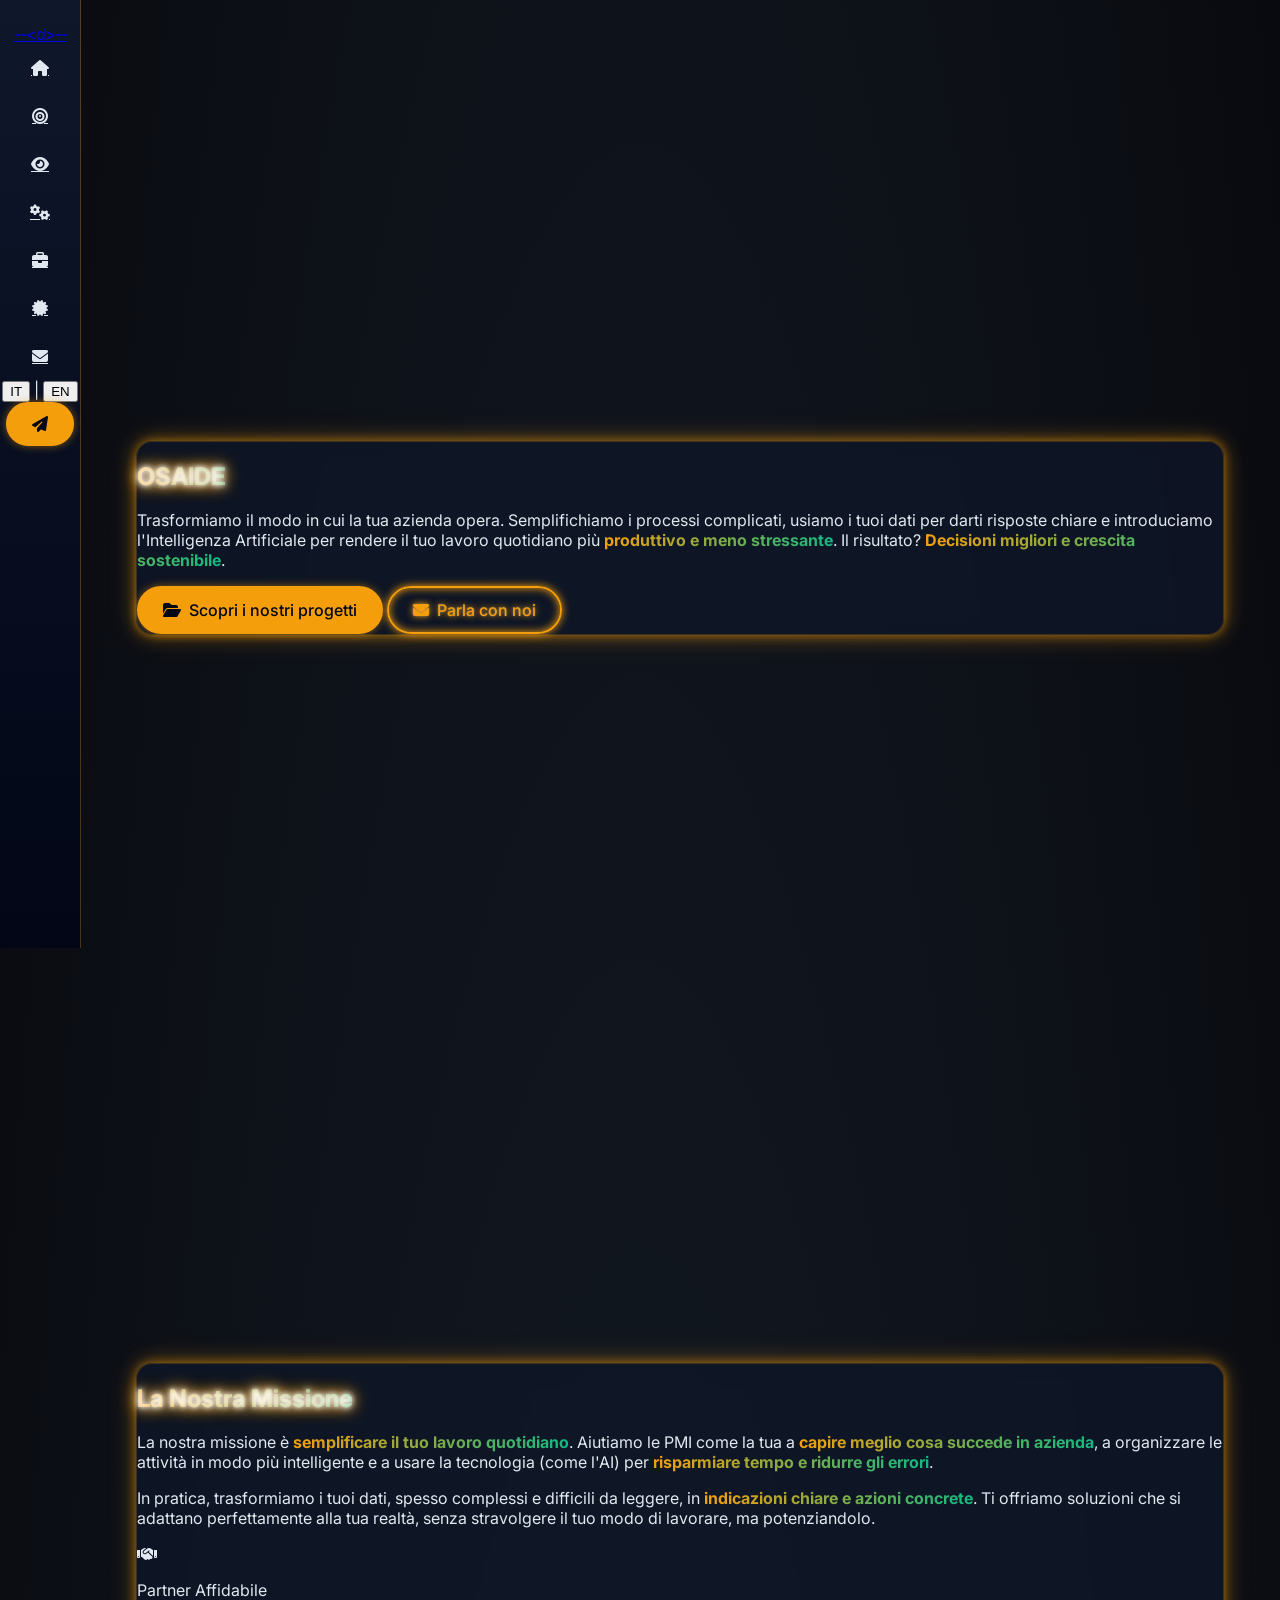
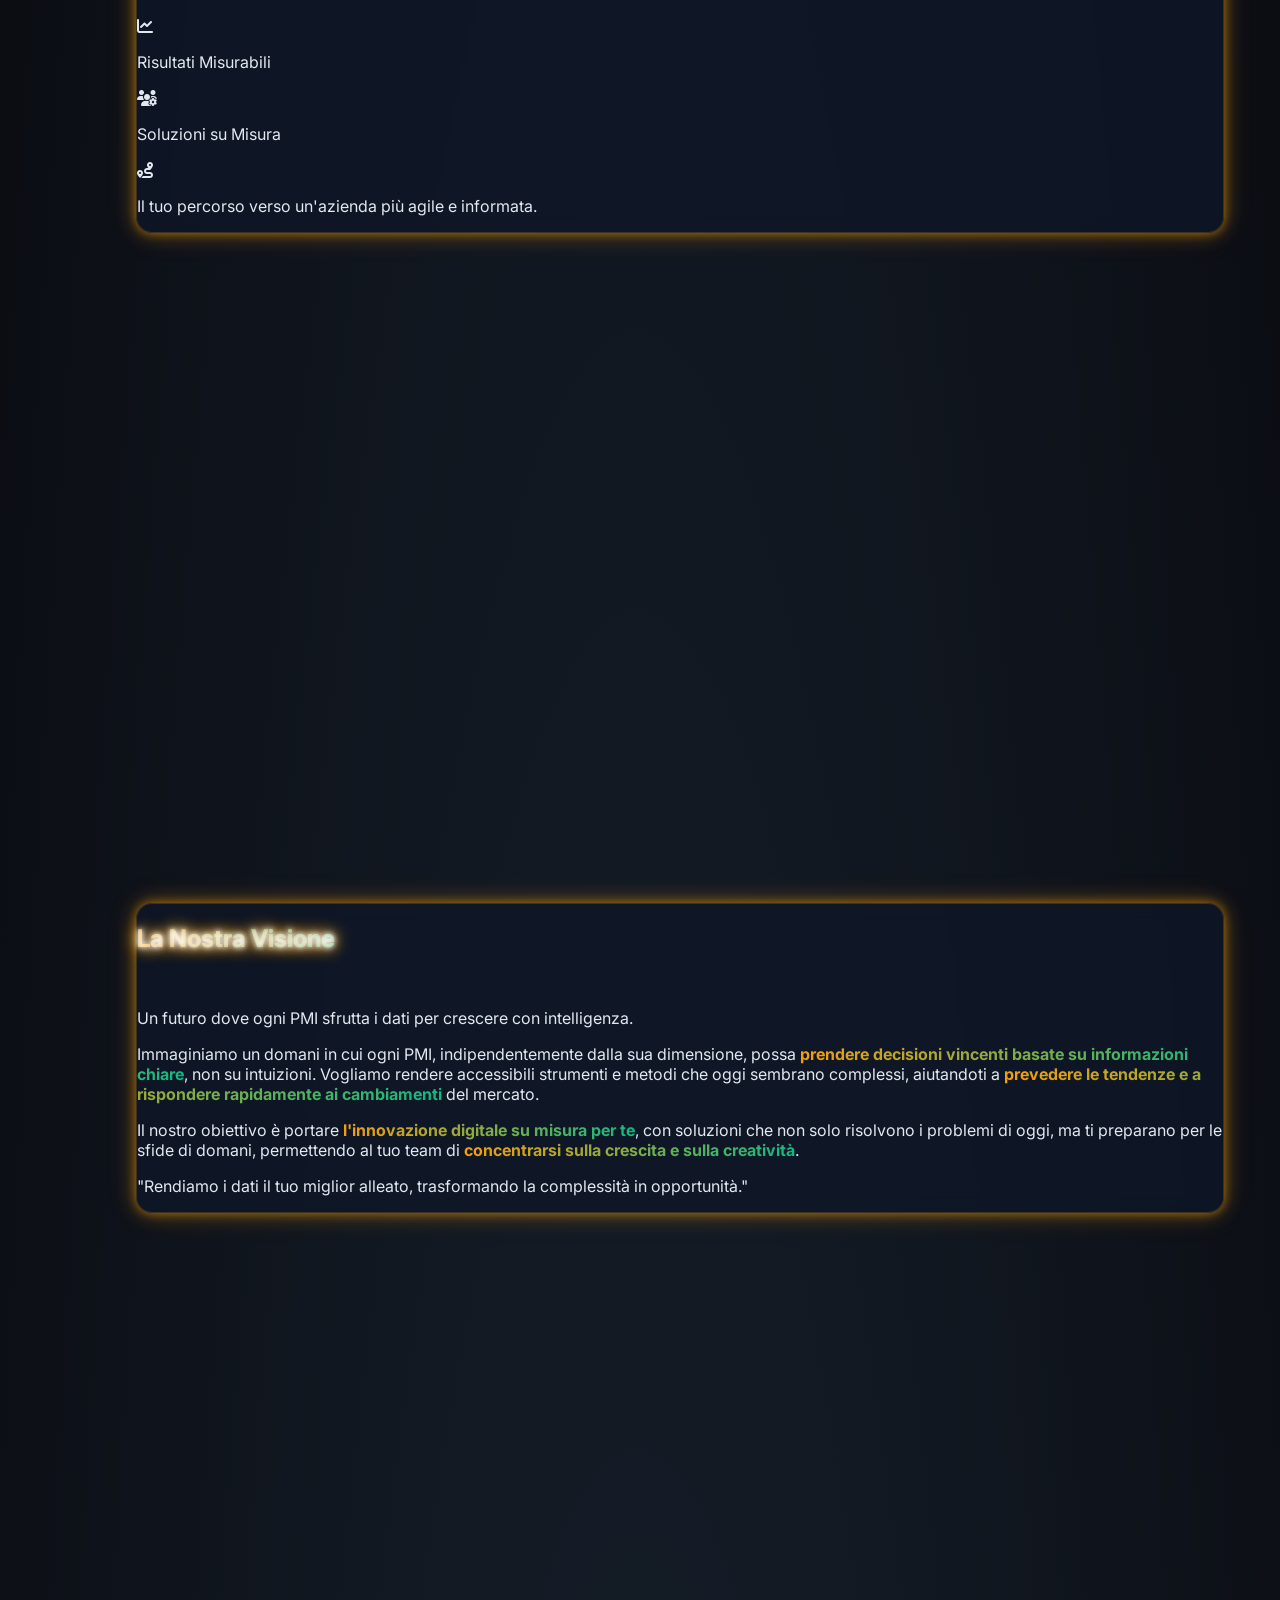
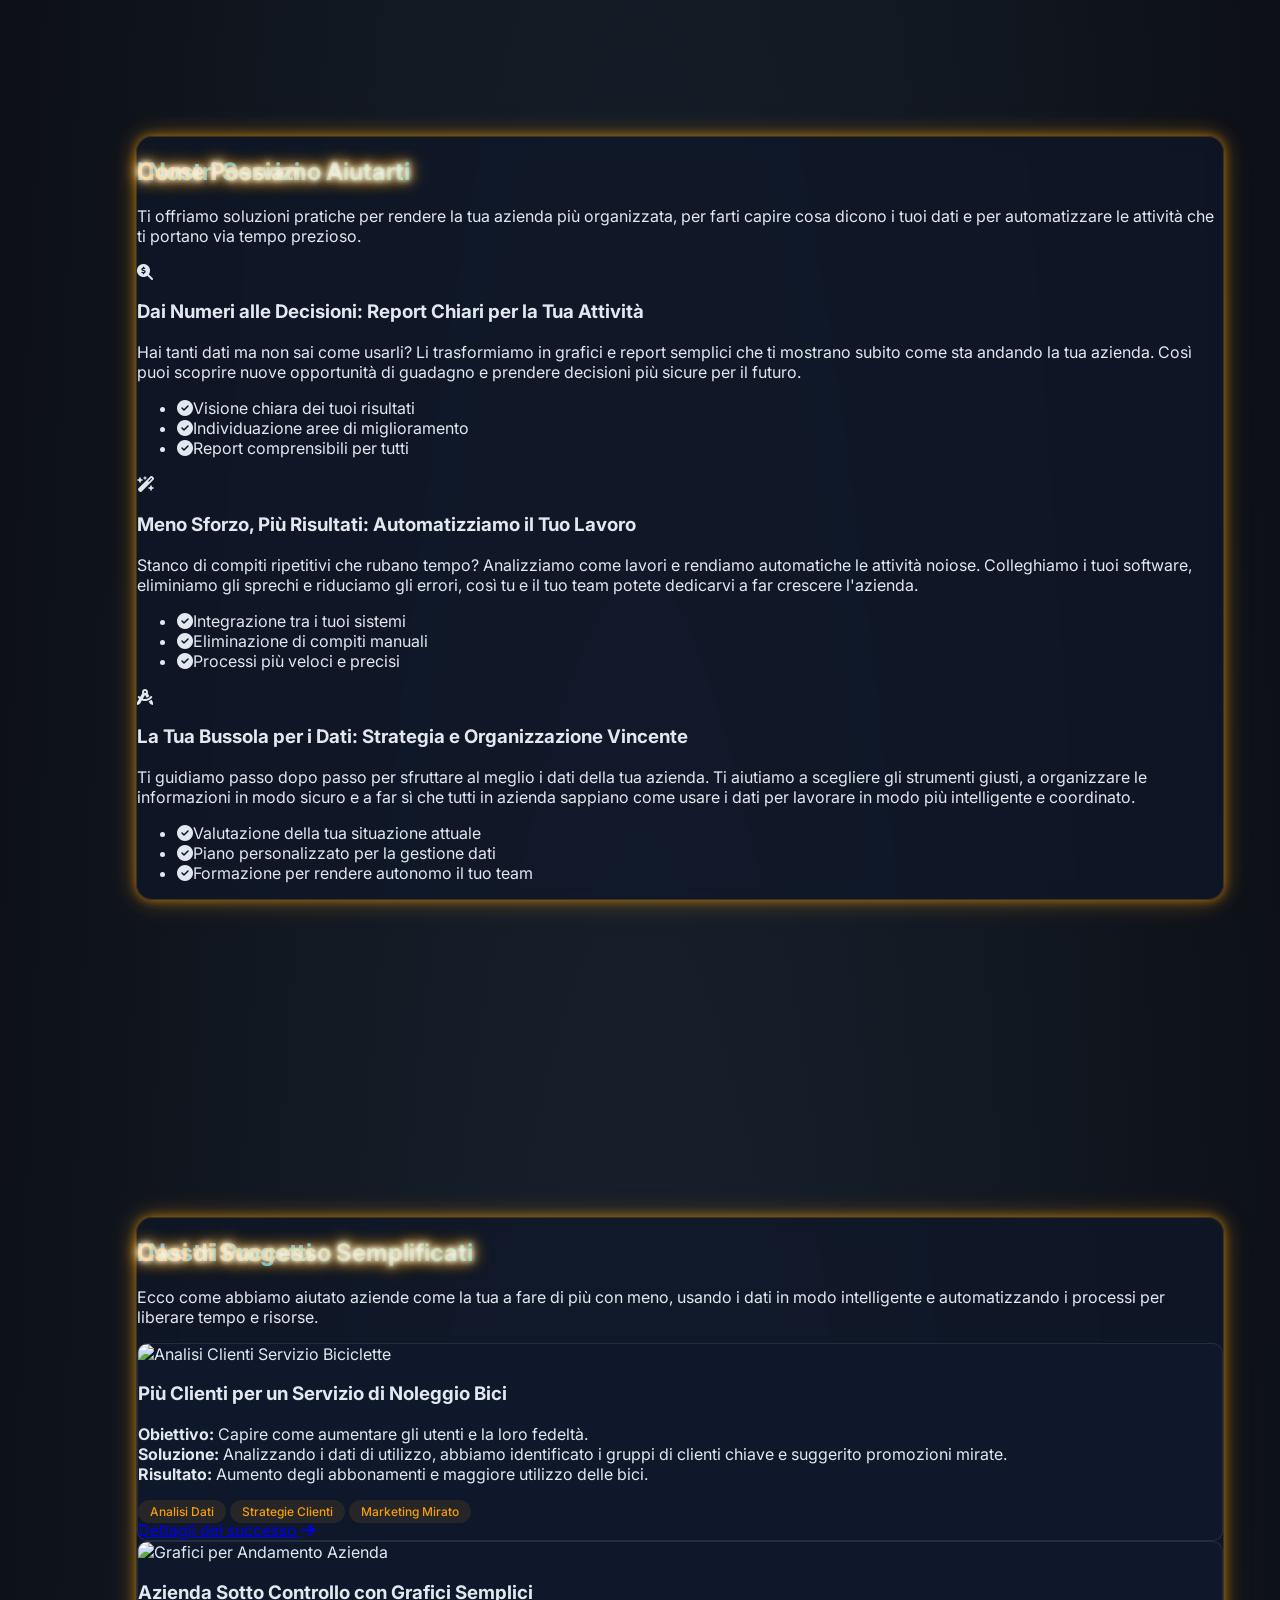
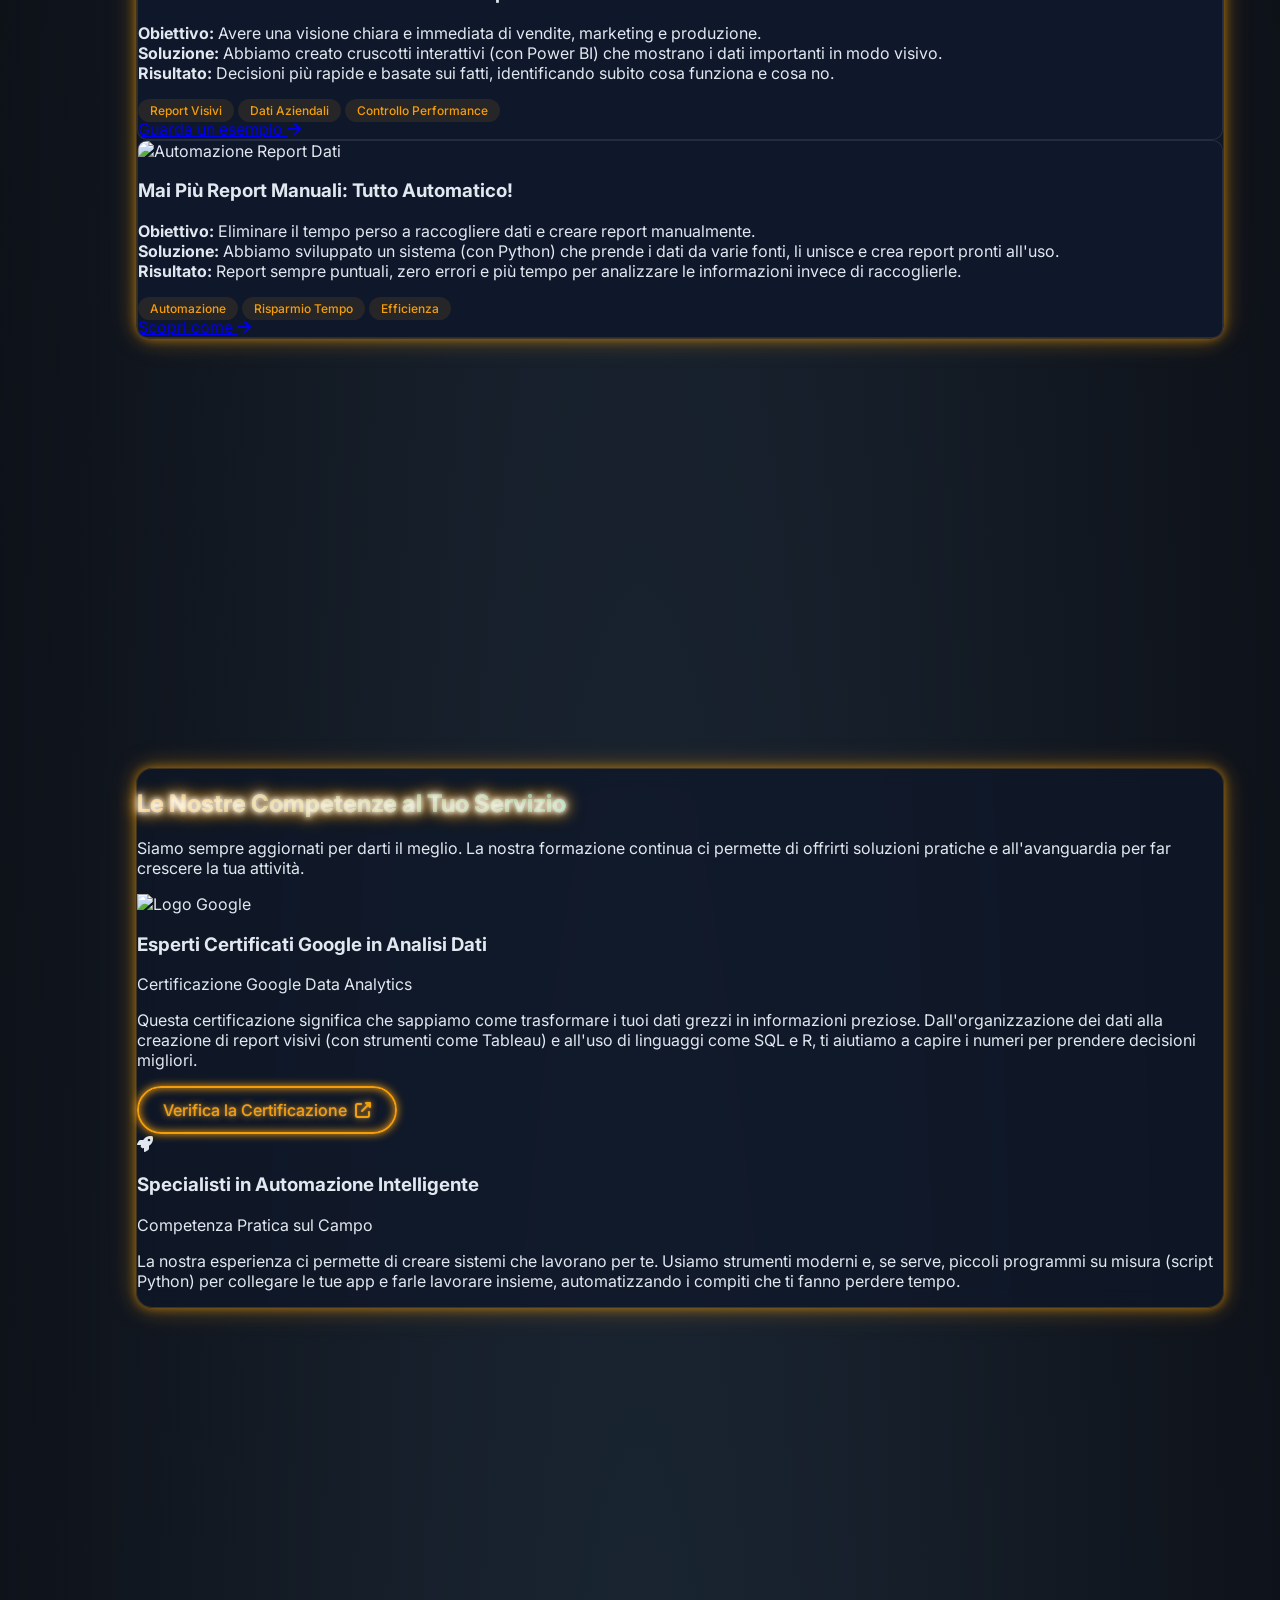
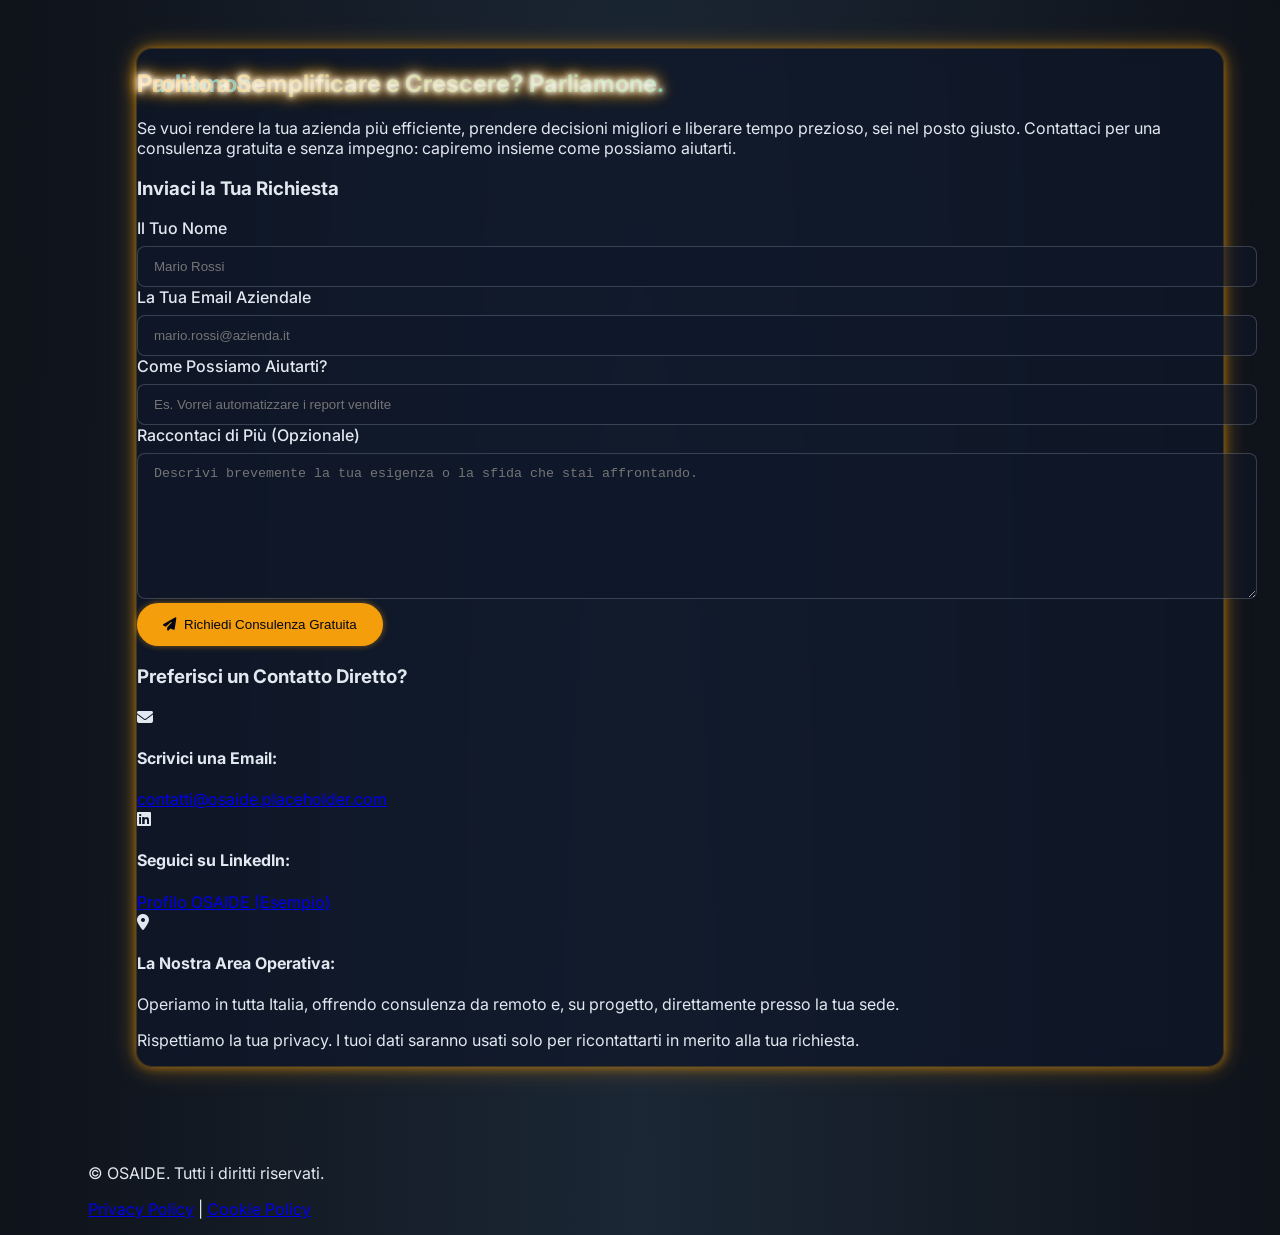
==== commit 5a7f0674: "feat: Add IT/EN localization and revamp content for clarity - Implemented a language switcher (IT/EN" ====
--- a/index.html
+++ b/index.html
@@ -201,7 +201,7 @@
                         <span class="highlight uv-text">OSAIDE</span>
                     </h1>
                     <p class="text-lg md:text-xl text-gray-300 mb-10" data-key="home-subtitle">
-                        Aiutiamo la tua impresa a <span class='highlight'>lavorare meglio</span> e <span class='highlight'>crescere</span>. Come? Organizzando le attività, usando i dati in modo intelligente e sfruttando l'Intelligenza Artificiale per rendere tutto più <span class='highlight'>semplice ed efficiente</span>.
+                        Trasformiamo il modo in cui la tua azienda opera. Semplifichiamo i processi complicati, usiamo i tuoi dati per darti risposte chiare e introduciamo l'Intelligenza Artificiale per rendere il tuo lavoro quotidiano più <span class='highlight'>produttivo e meno stressante</span>. Il risultato? <span class='highlight'>Decisioni migliori e crescita sostenibile</span>.
                     </p>
                     <div class="flex flex-col sm:flex-row justify-center space-y-4 sm:space-y-0 sm:space-x-4">
                         <a href="#portfolio" class="btn btn-primary" data-key="view-work">
@@ -225,29 +225,29 @@
                     <div class="grid md:grid-cols-2 gap-8 items-center">
                         <div>
                             <p class="text-lg text-gray-300 mb-6" data-key="mission-text-1">
-                                Vogliamo aiutare le piccole e medie imprese a <span class="highlight">lavorare in modo più efficiente</span> e a <span class="highlight">essere più competitive</span>. Lo facciamo organizzando meglio le attività, analizzando i dati per capire cosa funziona e usando l'Intelligenza Artificiale per trovare soluzioni intelligenti.
+                                La nostra missione è <span class="highlight">semplificare il tuo lavoro quotidiano</span>. Aiutiamo le PMI come la tua a <span class="highlight">capire meglio cosa succede in azienda</span>, a organizzare le attività in modo più intelligente e a usare la tecnologia (come l'AI) per <span class="highlight">risparmiare tempo e ridurre gli errori</span>.
                             </p>
                             <p class="text-lg text-gray-300 mb-6" data-key="mission-text-2">
-                                Offriamo <span class="highlight">soluzioni pratiche e su misura</span> per la tua azienda. Trasformiamo i tuoi dati in informazioni utili, rispettando le tue esigenze e il tuo budget.
+                                In pratica, trasformiamo i tuoi dati, spesso complessi e difficili da leggere, in <span class="highlight">indicazioni chiare e azioni concrete</span>. Ti offriamo soluzioni che si adattano perfettamente alla tua realtà, senza stravolgere il tuo modo di lavorare, ma potenziandolo.
                             </p>
                             <div class="flex space-x-4 mt-6">
                                 <div class="bg-dark p-4 rounded-lg border border-primary/20 text-center flex-1">
-                                    <i class="fas fa-shield-alt text-yellow-500 text-3xl mb-2"></i>
-                                    <p class="text-sm text-gray-400" data-key="mission-icon1">Affidabilità</p>
+                                    <i class="fas fa-handshake text-yellow-500 text-3xl mb-2"></i>
+                                    <p class="text-sm text-gray-400" data-key="mission-icon1">Partner Affidabile</p>
                                 </div>
                                 <div class="bg-dark p-4 rounded-lg border border-primary/20 text-center flex-1">
-                                    <i class="fas fa-cogs text-yellow-500 text-3xl mb-2"></i>
-                                    <p class="text-sm text-gray-400" data-key="mission-icon2">Efficienza</p>
+                                    <i class="fas fa-chart-line text-yellow-500 text-3xl mb-2"></i>
+                                    <p class="text-sm text-gray-400" data-key="mission-icon2">Risultati Misurabili</p>
                                 </div>
                                 <div class="bg-dark p-4 rounded-lg border border-primary/20 text-center flex-1">
-                                    <i class="fas fa-lightbulb text-yellow-500 text-3xl mb-2"></i>
-                                    <p class="text-sm text-gray-400" data-key="mission-icon3">Soluzioni Concrete</p>
+                                    <i class="fas fa-users-cog text-yellow-500 text-3xl mb-2"></i>
+                                    <p class="text-sm text-gray-400" data-key="mission-icon3">Soluzioni su Misura</p>
                                 </div>
                             </div>
                         </div>
                         <div class="relative h-64 md:h-80 bg-gradient-to-br from-dark to-darker rounded-xl overflow-hidden border border-yellow-500 border-opacity-20 flex items-center justify-center p-4">
-                            <i class="fas fa-project-diagram text-yellow-500 text-8xl opacity-10"></i>
-                            <p class="absolute text-center text-lg text-gray-300 p-4 bg-black bg-opacity-30 rounded" data-key="mission-image-text">Dati Semplici -> Lavoro Efficiente -> Più Risultati</p>
+                            <i class="fas fa-route text-yellow-500 text-8xl opacity-10"></i>
+                            <p class="absolute text-center text-lg text-gray-300 p-4 bg-black bg-opacity-30 rounded" data-key="mission-image-text">Il tuo percorso verso un'azienda più agile e informata.</p>
                         </div>
                     </div>
                 </div>
@@ -263,19 +263,19 @@
                     </h2>
                     <div class="grid md:grid-cols-2 gap-8 items-center">
                         <div class="order-2 md:order-1 relative h-64 md:h-80 bg-gradient-to-br from-dark to-darker rounded-xl overflow-hidden border border-yellow-500 border-opacity-20 flex items-center justify-center p-4">
-                            <i class="fas fa-brain text-yellow-500 text-8xl opacity-10"></i>
-                            <p class="absolute text-center text-lg text-gray-300 p-4 bg-black bg-opacity-30 rounded" data-key="vision-image-text">Aziende più forti grazie a decisioni basate sui dati</p>
+                            <i class="fas fa-lightbulb-on text-yellow-500 text-8xl opacity-10"></i>
+                            <p class="absolute text-center text-lg text-gray-300 p-4 bg-black bg-opacity-30 rounded" data-key="vision-image-text">Un futuro dove ogni PMI sfrutta i dati per crescere con intelligenza.</p>
                         </div>
                         <div class="order-1 md:order-2">
                             <p class="text-lg text-gray-300 mb-6" data-key="vision-text-1">
-                                Sogniamo un futuro in cui le piccole e medie imprese possono competere al meglio, grazie a <span class="highlight">un'organizzazione flessibile</span> e a <span class="highlight">decisioni prese sulla base dei dati</span>. Vogliamo aiutarle con sistemi intelligenti che ottimizzano il lavoro e anticipano le necessità.
+                                Immaginiamo un domani in cui ogni PMI, indipendentemente dalla sua dimensione, possa <span class="highlight">prendere decisioni vincenti basate su informazioni chiare</span>, non su intuizioni. Vogliamo rendere accessibili strumenti e metodi che oggi sembrano complessi, aiutandoti a <span class="highlight">prevedere le tendenze e a rispondere rapidamente ai cambiamenti</span> del mercato.
                             </p>
                             <p class="text-lg text-gray-300 mb-6" data-key="vision-text-2">
-                                Vogliamo creare <span class="highlight">soluzioni facili da usare</span> che rendano l'automazione e l'analisi dei dati strumenti quotidiani per tutti, permettendo alle persone di concentrarsi su ciò che conta di più.
+                                Il nostro obiettivo è portare <span class="highlight">l'innovazione digitale su misura per te</span>, con soluzioni che non solo risolvono i problemi di oggi, ma ti preparano per le sfide di domani, permettendo al tuo team di <span class="highlight">concentrarsi sulla crescita e sulla creatività</span>.
                             </p>
                             <div class="bg-dark p-4 rounded-lg inline-block border border-primary/30 mt-4">
                                 <p class="text-yellow-400 font-medium italic" data-key="vision-quote">
-                                    "Lavorare meglio non significa fare più cose, ma fare le cose giuste nel modo giusto, con l'aiuto dei dati."
+                                    "Rendiamo i dati il tuo miglior alleato, trasformando la complessità in opportunità."
                                 </p>
                             </div>
                         </div>
@@ -289,55 +289,55 @@
             <div class="max-w-6xl mx-auto px-4">
                 <div class="glass p-8 md:p-10 rounded-xl uv-shadow">
                     <h2 class="text-3xl md:text-4xl font-bold mb-4 text-center glitch" data-text="I Nostri Servizi">
-                        <span class="highlight uv-text" data-key="services-title">I Nostri Servizi</span>
+                        <span class="highlight uv-text" data-key="services-title">Come Possiamo Aiutarti</span>
                     </h2>
                     <p class="text-lg md:text-xl text-gray-300 mb-12 text-center max-w-3xl mx-auto" data-key="services-subtitle">
-                        Soluzioni chiare per organizzare al meglio la tua azienda, capire i tuoi dati e rendere automatiche le attività ripetitive.
+                        Ti offriamo soluzioni pratiche per rendere la tua azienda più organizzata, per farti capire cosa dicono i tuoi dati e per automatizzare le attività che ti portano via tempo prezioso.
                     </p>
                     <div class="grid md:grid-cols-2 lg:grid-cols-3 gap-8">
                         <!-- Service 1 -->
                         <div class="bg-gradient-to-br from-dark to-darker p-6 rounded-xl border border-primary/20 transition-all duration-300 hover:border-primary/50 hover:shadow-yellow-500/10 hover:shadow-lg">
                             <div class="w-16 h-16 bg-darker rounded-full flex items-center justify-center mb-5 border-2 border-primary/30">
-                                <i class="fas fa-chart-pie text-yellow-500 text-3xl"></i>
-                            </div>
-                            <h3 class="text-xl font-bold text-gray-100 mb-3" data-key="service1-title">Capire i Dati e Creare Report Utili</h3>
+                                <i class="fas fa-search-dollar text-yellow-500 text-3xl"></i>
+                            </div>
+                            <h3 class="text-xl font-bold text-gray-100 mb-3" data-key="service1-title">Dai Numeri alle Decisioni: Report Chiari per la Tua Attività</h3>
                             <p class="text-gray-400 mb-4 text-sm" data-key="service1-desc">
-                                Trasformiamo i numeri della tua azienda in informazioni facili da capire. Creiamo grafici e report chiari (con strumenti come Power BI, Looker Studio) per farti vedere come sta andando l'attività, scoprire nuove opportunità e prendere decisioni migliori.
+                                Hai tanti dati ma non sai come usarli? Li trasformiamo in grafici e report semplici che ti mostrano subito come sta andando la tua azienda. Così puoi <span class="font-semibold text-yellow-300">scoprire nuove opportunità di guadagno</span> e <span class="font-semibold text-yellow-300">prendere decisioni più sicure</span> per il futuro.
                             </p>
                             <ul class="space-y-2 text-sm">
-                                <li class="flex items-center"><i class="fas fa-check-circle text-yellow-500 mr-2"></i><span class="text-gray-400" data-key="service1-feature1">Grafici per le tue decisioni</span></li>
-                                <li class="flex items-center"><i class="fas fa-check-circle text-yellow-500 mr-2"></i><span class="text-gray-400" data-key="service1-feature2">Analisi per capire cosa migliorare</span></li>
-                                <li class="flex items-center"><i class="fas fa-check-circle text-yellow-500 mr-2"></i><span class="text-gray-400" data-key="service1-feature3">Report semplici e chiari</span></li>
+                                <li class="flex items-center"><i class="fas fa-check-circle text-yellow-500 mr-2"></i><span class="text-gray-400" data-key="service1-feature1">Visione chiara dei tuoi risultati</span></li>
+                                <li class="flex items-center"><i class="fas fa-check-circle text-yellow-500 mr-2"></i><span class="text-gray-400" data-key="service1-feature2">Individuazione aree di miglioramento</span></li>
+                                <li class="flex items-center"><i class="fas fa-check-circle text-yellow-500 mr-2"></i><span class="text-gray-400" data-key="service1-feature3">Report comprensibili per tutti</span></li>
                             </ul>
                         </div>
                         <!-- Service 2 -->
                         <div class="bg-gradient-to-br from-dark to-darker p-6 rounded-xl border border-secondary/20 transition-all duration-300 hover:border-secondary/50 hover:shadow-green-500/10 hover:shadow-lg">
                             <div class="w-16 h-16 bg-darker rounded-full flex items-center justify-center mb-5 border-2 border-secondary/30">
-                                <i class="fas fa-gears text-green-500 text-3xl"></i>
-                            </div>
-                            <h3 class="text-xl font-bold text-gray-100 mb-3" data-key="service2-title">Migliorare e Automatizzare il Lavoro</h3>
+                                <i class="fas fa-magic-wand-sparkles text-green-500 text-3xl"></i>
+                            </div>
+                            <h3 class="text-xl font-bold text-gray-100 mb-3" data-key="service2-title">Meno Sforzo, Più Risultati: Automatizziamo il Tuo Lavoro</h3>
                             <p class="text-gray-400 mb-4 text-sm" data-key="service2-desc">
-                                Analizziamo come lavori, troviamo i punti deboli e rendiamo automatiche le attività noiose e ripetitive. Usiamo strumenti moderni per far comunicare i tuoi sistemi, eliminare sprechi di tempo, ridurre errori e lasciare più tempo a te e ai tuoi collaboratori per le cose importanti.
+                                Stanco di compiti ripetitivi che rubano tempo? Analizziamo come lavori e <span class="font-semibold text-green-300">rendiamo automatiche le attività noiose</span>. Colleghiamo i tuoi software, eliminiamo gli sprechi e riduciamo gli errori, così tu e il tuo team potete <span class="font-semibold text-green-300">dedicarvi a far crescere l'azienda</span>.
                             </p>
                             <ul class="space-y-2 text-sm">
-                                <li class="flex items-center"><i class="fas fa-check-circle text-green-500 mr-2"></i><span class="text-gray-400" data-key="service2-feature1">Far parlare i tuoi software</span></li>
-                                <li class="flex items-center"><i class="fas fa-check-circle text-green-500 mr-2"></i><span class="text-gray-400" data-key="service2-feature2">Rendere automatici i compiti manuali</span></li>
-                                <li class="flex items-center"><i class="fas fa-check-circle text-green-500 mr-2"></i><span class="text-gray-400" data-key="service2-feature3">Procedure di lavoro digitali e intelligenti</span></li>
+                                <li class="flex items-center"><i class="fas fa-check-circle text-green-500 mr-2"></i><span class="text-gray-400" data-key="service2-feature1">Integrazione tra i tuoi sistemi</span></li>
+                                <li class="flex items-center"><i class="fas fa-check-circle text-green-500 mr-2"></i><span class="text-gray-400" data-key="service2-feature2">Eliminazione di compiti manuali</span></li>
+                                <li class="flex items-center"><i class="fas fa-check-circle text-green-500 mr-2"></i><span class="text-gray-400" data-key="service2-feature3">Processi più veloci e precisi</span></li>
                             </ul>
                         </div>
                         <!-- Service 3 -->
                         <div class="bg-gradient-to-br from-dark to-darker p-6 rounded-xl border border-accent/20 transition-all duration-300 hover:border-accent/50 hover:shadow-blue-500/10 hover:shadow-lg">
                             <div class="w-16 h-16 bg-darker rounded-full flex items-center justify-center mb-5 border-2 border-accent/30">
-                                <i class="fas fa-sitemap text-blue-500 text-3xl"></i>
-                            </div>
-                            <h3 class="text-xl font-bold text-gray-100 mb-3" data-key="service3-title">Consulenza per Organizzarsi Meglio con i Dati</h3>
+                                <i class="fas fa-compass-drafting text-blue-500 text-3xl"></i>
+                            </div>
+                            <h3 class="text-xl font-bold text-gray-100 mb-3" data-key="service3-title">La Tua Bussola per i Dati: Strategia e Organizzazione Vincente</h3>
                             <p class="text-gray-400 mb-4 text-sm" data-key="service3-desc">
-                                Ti aiutiamo a pianificare come usare i dati per far crescere la tua azienda. Ti consigliamo gli strumenti giusti, come organizzare le informazioni, assicurarti che siano corrette e protette, e come far sì che tutti in azienda usino i dati per lavorare meglio.
+                                Ti guidiamo passo dopo passo per <span class="font-semibold text-blue-300">sfruttare al meglio i dati della tua azienda</span>. Ti aiutiamo a scegliere gli strumenti giusti, a organizzare le informazioni in modo sicuro e a far sì che tutti in azienda sappiano come usare i dati per <span class="font-semibold text-blue-300">lavorare in modo più intelligente e coordinato</span>.
                             </p>
                             <ul class="space-y-2 text-sm">
-                                <li class="flex items-center"><i class="fas fa-check-circle text-blue-500 mr-2"></i><span class="text-gray-400" data-key="service3-feature1">Capire a che punto siete con dati e organizzazione</span></li>
-                                <li class="flex items-center"><i class="fas fa-check-circle text-blue-500 mr-2"></i><span class="text-gray-400" data-key="service3-feature2">Pianificare come gestire i dati al meglio</span></li>
-                                <li class="flex items-center"><i class="fas fa-check-circle text-blue-500 mr-2"></i><span class="text-gray-400" data-key="service3-feature3">Supporto e formazione per il tuo team</span></li>
+                                <li class="flex items-center"><i class="fas fa-check-circle text-blue-500 mr-2"></i><span class="text-gray-400" data-key="service3-feature1">Valutazione della tua situazione attuale</span></li>
+                                <li class="flex items-center"><i class="fas fa-check-circle text-blue-500 mr-2"></i><span class="text-gray-400" data-key="service3-feature2">Piano personalizzato per la gestione dati</span></li>
+                                <li class="flex items-center"><i class="fas fa-check-circle text-blue-500 mr-2"></i><span class="text-gray-400" data-key="service3-feature3">Formazione per rendere autonomo il tuo team</span></li>
                             </ul>
                         </div>
                     </div>
@@ -350,66 +350,69 @@
             <div class="max-w-6xl mx-auto px-4 w-full">
                 <div class="glass p-8 md:p-10 rounded-xl uv-shadow">
                     <h2 class="text-3xl md:text-4xl font-bold mb-4 text-center glitch" data-text="I Nostri Progetti">
-                        <span class="highlight uv-text" data-key="portfolio-title">I Nostri Progetti</span>
+                        <span class="highlight uv-text" data-key="portfolio-title">Casi di Successo Semplificati</span>
                     </h2>
                     <p class="text-lg md:text-xl text-gray-300 mb-12 text-center max-w-3xl mx-auto" data-key="portfolio-subtitle">
-                        Guarda alcuni esempi di come abbiamo aiutato altre aziende a organizzarsi meglio, prendere decisioni basate sui dati e automatizzare i processi per crescere.
+                        Ecco come abbiamo aiutato aziende come la tua a fare di più con meno, usando i dati in modo intelligente e automatizzando i processi per liberare tempo e risorse.
                     </p>
                     <div class="grid md:grid-cols-2 lg:grid-cols-3 gap-8">
                         <!-- Progetto 1 -->
                         <div class="portfolio-card bg-dark rounded-xl overflow-hidden border border-primary/10">
-                            <img src="https://via.placeholder.com/600x400/0f172a/f59e0b?text=Analisi+Clienti+Bikesharing" alt="Analisi Clienti Servizio Biciclette" class="bg-gray-700">
+                            <img src="https://via.placeholder.com/600x400/0f172a/f59e0b?text=Bikesharing+Più+Clienti" alt="Analisi Clienti Servizio Biciclette" class="bg-gray-700">
                             <div class="p-6">
-                                <h3 class="text-xl font-bold text-gray-100 mb-2" data-key="portfolio1-title">Analisi Clienti per un Servizio di Biciclette Condivise</h3>
+                                <h3 class="text-xl font-bold text-gray-100 mb-2" data-key="portfolio1-title">Più Clienti per un Servizio di Noleggio Bici</h3>
                                 <p class="text-gray-400 text-sm mb-4" data-key="portfolio1-desc">
-                                    Abbiamo studiato i clienti di un servizio di biciclette per capire come usano il servizio e come convincerli a usarlo di più. Abbiamo usato un programma chiamato R per analizzare i dati.
+                                    <strong>Obiettivo:</strong> Capire come aumentare gli utenti e la loro fedeltà.
+                                    <br><strong>Soluzione:</strong> Analizzando i dati di utilizzo, abbiamo identificato i gruppi di clienti chiave e suggerito promozioni mirate.
+                                    <br><strong>Risultato:</strong> <span class="font-semibold text-yellow-300">Aumento degli abbonamenti e maggiore utilizzo delle bici.</span>
                                 </p>
                                 <div class="portfolio-tags flex flex-wrap gap-2 mb-4">
-                                    <span class="text-xs bg-primary/10 text-primary px-3 py-1 rounded-full" data-key="tag-r">Analisi con R</span>
-                                    <span class="text-xs bg-primary/10 text-primary px-3 py-1 rounded-full" data-key="tag-analysis">Capire i Dati</span>
-                                    <span class="text-xs bg-primary/10 text-primary px-3 py-1 rounded-full" data-key="tag-segmentation">Divisione Clienti</span>
-                                    <span class="text-xs bg-primary/10 text-primary px-3 py-1 rounded-full" data-key="tag-strategy">Strategia</span>
+                                    <span class="text-xs bg-primary/10 text-primary px-3 py-1 rounded-full" data-key="tag-r">Analisi Dati</span>
+                                    <span class="text-xs bg-primary/10 text-primary px-3 py-1 rounded-full" data-key="tag-analysis">Strategie Clienti</span>
+                                    <span class="text-xs bg-primary/10 text-primary px-3 py-1 rounded-full" data-key="tag-segmentation">Marketing Mirato</span>
                                 </div>
                                 <a href="#" class="text-yellow-400 hover:text-yellow-300 text-sm font-medium group" data-key="portfolio-view-details" target="_blank" rel="noopener noreferrer">
-                                    Scopri di più <i class="fas fa-arrow-right ml-1 transition-transform duration-200 group-hover:translate-x-1"></i>
+                                    Dettagli del successo <i class="fas fa-arrow-right ml-1 transition-transform duration-200 group-hover:translate-x-1"></i>
                                 </a>
                             </div>
                         </div>
                         <!-- Progetto 2 -->
                         <div class="portfolio-card bg-dark rounded-xl overflow-hidden border border-secondary/10">
-                            <img src="https://via.placeholder.com/600x400/0f172a/10b981?text=Grafici+Andamento+Azienda" alt="Grafici per Andamento Azienda" class="bg-gray-700">
+                            <img src="https://via.placeholder.com/600x400/0f172a/10b981?text=Controllo+Azienda+Facile" alt="Grafici per Andamento Azienda" class="bg-gray-700">
                             <div class="p-6">
-                                <h3 class="text-xl font-bold text-gray-100 mb-2" data-key="portfolio2-title">Grafici Interattivi per l'Andamento dell'Azienda</h3>
+                                <h3 class="text-xl font-bold text-gray-100 mb-2" data-key="portfolio2-title">Azienda Sotto Controllo con Grafici Semplici</h3>
                                 <p class="text-gray-400 text-sm mb-4" data-key="portfolio2-desc">
-                                    Abbiamo creato dei grafici con Power BI per tenere sotto controllo vendite, marketing e produzione. Questi grafici aiutano a capire dove si guadagna di più e cosa si può migliorare.
+                                    <strong>Obiettivo:</strong> Avere una visione chiara e immediata di vendite, marketing e produzione.
+                                    <br><strong>Soluzione:</strong> Abbiamo creato cruscotti interattivi (con Power BI) che mostrano i dati importanti in modo visivo.
+                                    <br><strong>Risultato:</strong> <span class="font-semibold text-green-300">Decisioni più rapide e basate sui fatti, identificando subito cosa funziona e cosa no.</span>
                                 </p>
                                 <div class="portfolio-tags flex flex-wrap gap-2 mb-4">
-                                    <span class="text-xs bg-secondary/10 text-secondary px-3 py-1 rounded-full" data-key="tag-powerbi">Power BI</span>
-                                    <span class="text-xs bg-secondary/10 text-secondary px-3 py-1 rounded-full" data-key="tag-sql">Database</span>
-                                    <span class="text-xs bg-secondary/10 text-secondary px-3 py-1 rounded-full" data-key="tag-bi">Business Intelligence</span>
-                                    <span class="text-xs bg-secondary/10 text-secondary px-3 py-1 rounded-full" data-key="tag-kpi">Controllo Indicatori</span>
+                                    <span class="text-xs bg-secondary/10 text-secondary px-3 py-1 rounded-full" data-key="tag-powerbi">Report Visivi</span>
+                                    <span class="text-xs bg-secondary/10 text-secondary px-3 py-1 rounded-full" data-key="tag-sql">Dati Aziendali</span>
+                                    <span class="text-xs bg-secondary/10 text-secondary px-3 py-1 rounded-full" data-key="tag-bi">Controllo Performance</span>
                                 </div>
                                 <a href="#" class="text-green-400 hover:text-green-300 text-sm font-medium group" data-key="portfolio-view-live" target="_blank" rel="noopener noreferrer">
-                                    Vedi un esempio <i class="fas fa-arrow-right ml-1 transition-transform duration-200 group-hover:translate-x-1"></i>
+                                    Guarda un esempio <i class="fas fa-arrow-right ml-1 transition-transform duration-200 group-hover:translate-x-1"></i>
                                 </a>
                             </div>
                         </div>
                         <!-- Progetto 3 -->
                         <div class="portfolio-card bg-dark rounded-xl overflow-hidden border border-accent/10">
-                            <img src="https://via.placeholder.com/600x400/0f172a/3b82f6?text=Automazione+Report" alt="Automazione Report Dati" class="bg-gray-700">
+                            <img src="https://via.placeholder.com/600x400/0f172a/3b82f6?text=Report+Automatici+Zero+Stress" alt="Automazione Report Dati" class="bg-gray-700">
                             <div class="p-6">
-                                <h3 class="text-xl font-bold text-gray-100 mb-2" data-key="portfolio3-title">Automazione della Raccolta Dati e dei Report</h3>
+                                <h3 class="text-xl font-bold text-gray-100 mb-2" data-key="portfolio3-title">Mai Più Report Manuali: Tutto Automatico!</h3>
                                 <p class="text-gray-400 text-sm mb-4" data-key="portfolio3-desc">
-                                    Abbiamo creato un sistema automatico (con Python e altri strumenti) che raccoglie dati da diverse fonti, li mette insieme e crea report periodici da inviare ai responsabili.
+                                    <strong>Obiettivo:</strong> Eliminare il tempo perso a raccogliere dati e creare report manualmente.
+                                    <br><strong>Soluzione:</strong> Abbiamo sviluppato un sistema (con Python) che prende i dati da varie fonti, li unisce e crea report pronti all'uso.
+                                    <br><strong>Risultato:</strong> <span class="font-semibold text-blue-300">Report sempre puntuali, zero errori e più tempo per analizzare le informazioni invece di raccoglierle.</span>
                                 </p>
                                 <div class="portfolio-tags flex flex-wrap gap-2 mb-4">
-                                    <span class="text-xs bg-accent/10 text-accent px-3 py-1 rounded-full" data-key="tag-python">Python</span>
-                                    <span class="text-xs bg-accent/10 text-accent px-3 py-1 rounded-full" data-key="tag-automation">Automazione</span>
-                                    <span class="text-xs bg-accent/10 text-accent px-3 py-1 rounded-full" data-key="tag-etl">Raccolta Dati</span>
-                                    <span class="text-xs bg-accent/10 text-accent px-3 py-1 rounded-full" data-key="tag-workflow">Flusso di Lavoro</span>
+                                    <span class="text-xs bg-accent/10 text-accent px-3 py-1 rounded-full" data-key="tag-python">Automazione</span>
+                                    <span class="text-xs bg-accent/10 text-accent px-3 py-1 rounded-full" data-key="tag-automation">Risparmio Tempo</span>
+                                    <span class="text-xs bg-accent/10 text-accent px-3 py-1 rounded-full" data-key="tag-etl">Efficienza</span>
                                 </div>
                                 <a href="#" class="text-blue-400 hover:text-blue-300 text-sm font-medium group" data-key="portfolio-view-code" target="_blank" rel="noopener noreferrer">
-                                    Come funziona <i class="fas fa-arrow-right ml-1 transition-transform duration-200 group-hover:translate-x-1"></i>
+                                    Scopri come <i class="fas fa-arrow-right ml-1 transition-transform duration-200 group-hover:translate-x-1"></i>
                                 </a>
                             </div>
                         </div>
@@ -422,11 +425,11 @@
         <section id="certifications" class="section flex items-center">
             <div class="max-w-4xl mx-auto px-4 w-full">
                 <div class="glass p-8 md:p-10 rounded-xl uv-shadow">
-                    <h2 class="text-3xl md:text-4xl font-bold mb-8 text-center glitch" data-text="Formazione e Competenze">
-                        <span class="highlight uv-text" data-key="cert-title">Formazione e Competenze</span>
+                    <h2 class="text-3xl md:text-4xl font-bold mb-8 text-center glitch" data-text="Le Nostre Competenze al Tuo Servizio">
+                        <span class="highlight uv-text" data-key="cert-title">Le Nostre Competenze al Tuo Servizio</span>
                     </h2>
                     <p class="text-lg md:text-xl text-gray-300 mb-10 text-center max-w-2xl mx-auto" data-key="cert-subtitle">
-                        Abbiamo studiato molto e continuiamo a imparare per offrirti sempre le soluzioni migliori per gestire i dati e migliorare l'efficienza della tua azienda.
+                        Siamo sempre aggiornati per darti il meglio. La nostra formazione continua ci permette di offrirti soluzioni pratiche e all'avanguardia per far crescere la tua attività.
                     </p>
                     <div class="flex flex-col items-center space-y-6">
                         <!-- Google Cert -->
@@ -435,26 +438,26 @@
                                 <img src="https://upload.wikimedia.org/wikipedia/commons/thumb/2/2f/Google_2015_logo.svg/120px-Google_2015_logo.svg.png" alt="Logo Google" class="h-16 w-auto rounded bg-white p-1">
                             </div>
                             <div class="text-center sm:text-left">
-                                <h3 class="text-xl font-semibold text-gray-100 mb-1" data-key="cert1-title">Certificato Professionale Google Data Analytics</h3>
-                                <p class="text-gray-400 text-sm mb-3" data-key="cert1-issuer">Rilasciato da Google (tramite Coursera)</p>
+                                <h3 class="text-xl font-semibold text-gray-100 mb-1" data-key="cert1-title">Esperti Certificati Google in Analisi Dati</h3>
+                                <p class="text-gray-400 text-sm mb-3" data-key="cert1-issuer">Certificazione Google Data Analytics</p>
                                 <p class="text-gray-300 text-sm mb-4" data-key="cert1-desc">
-                                    Abbiamo imparato le basi per analizzare i dati: come raccoglierli, pulirli, analizzarli (con SQL, R), creare grafici (es. Tableau), capire cosa significano e spiegartelo in modo semplice.
+                                    Questa certificazione significa che sappiamo come <span class="font-semibold text-yellow-300">trasformare i tuoi dati grezzi in informazioni preziose</span>. Dall'organizzazione dei dati alla creazione di report visivi (con strumenti come Tableau) e all'uso di linguaggi come SQL e R, ti aiutiamo a <span class="font-semibold text-yellow-300">capire i numeri per prendere decisioni migliori</span>.
                                 </p>
                                 <a href="https://www.coursera.org/professional-certificates/google-data-analytics" target="_blank" rel="noopener noreferrer" class="btn btn-secondary btn-sm" data-key="cert-verify">
-                                    Verifica Certificato <i class="fas fa-external-link-alt ml-1 text-xs"></i>
+                                    Verifica la Certificazione <i class="fas fa-external-link-alt ml-1 text-xs"></i>
                                 </a>
                             </div>
                         </div>
                         <!-- Automazione Skill -->
                         <div class="flex flex-col sm:flex-row items-center bg-dark p-6 rounded-lg border border-secondary/20 w-full max-w-2xl hover:bg-dark/80 transition-colors">
                             <div class="flex-shrink-0 mb-4 sm:mb-0 sm:mr-6">
-                                <i class="fas fa-cogs text-green-500 text-4xl w-16 text-center"></i>
+                                <i class="fas fa-rocket text-green-500 text-4xl w-16 text-center"></i>
                             </div>
                             <div class="text-center sm:text-left">
-                                <h3 class="text-xl font-semibold text-gray-100 mb-1" data-key="skill1-title">Esperti in Automazione Semplice e Script</h3>
-                                <p class="text-gray-400 text-sm mb-3" data-key="skill1-issuer">Esperienza Pratica</p>
+                                <h3 class="text-xl font-semibold text-gray-100 mb-1" data-key="skill1-title">Specialisti in Automazione Intelligente</h3>
+                                <p class="text-gray-400 text-sm mb-3" data-key="skill1-issuer">Competenza Pratica sul Campo</p>
                                 <p class="text-gray-300 text-sm mb-4" data-key="skill1-desc">
-                                    Siamo capaci di creare sistemi automatici usando strumenti semplici (low-code/no-code) e piccoli programmi (script Python) per far comunicare diverse applicazioni e automatizzare compiti.
+                                    La nostra esperienza ci permette di <span class="font-semibold text-green-300">creare sistemi che lavorano per te</span>. Usiamo strumenti moderni e, se serve, piccoli programmi su misura (script Python) per <span class="font-semibold text-green-300">collegare le tue app e farle lavorare insieme</span>, automatizzando i compiti che ti fanno perdere tempo.
                                 </p>
                             </div>
                         </div>
@@ -468,35 +471,35 @@
             <div class="max-w-4xl mx-auto px-4 w-full">
                 <div class="glass p-8 md:p-10 rounded-xl uv-shadow">
                     <h2 class="text-3xl md:text-4xl font-bold mb-4 text-center glitch" data-text="Parliamone">
-                        <span class="highlight uv-text" data-key="contacts-title">Mettiamoci in Contatto</span>
+                        <span class="highlight uv-text" data-key="contacts-title">Pronto a Semplificare e Crescere? Parliamone.</span>
                     </h2>
                     <p class="text-lg md:text-xl text-gray-300 mb-10 text-center max-w-2xl mx-auto" data-key="contacts-subtitle">
-                        Vuoi migliorare l'organizzazione e l'efficienza della tua azienda? Raccontaci cosa ti serve o chiedici una chiacchierata gratuita per capire come possiamo aiutarti.
+                        Se vuoi rendere la tua azienda più efficiente, prendere decisioni migliori e liberare tempo prezioso, sei nel posto giusto. Contattaci per una consulenza gratuita e senza impegno: capiremo insieme come possiamo aiutarti.
                     </p>
                     <div class="grid md:grid-cols-2 gap-10 items-start">
                         <!-- Form -->
                         <div>
-                            <h3 class="text-2xl font-semibold mb-6 text-yellow-400" data-key="contact-form-title">Scrivici qui</h3>
+                            <h3 class="text-2xl font-semibold mb-6 text-yellow-400" data-key="contact-form-title">Inviaci la Tua Richiesta</h3>
                             <form id="contact-form" action="#" method="POST">
                                 <div class="mb-5">
-                                    <label for="name" class="form-label" data-key="form-name">Nome</label>
-                                    <input type="text" id="name" name="name" class="form-input bg-dark/80 border-primary/20 focus:ring-primary" placeholder="Il tuo nome" required>
+                                    <label for="name" class="form-label" data-key="form-name">Il Tuo Nome</label>
+                                    <input type="text" id="name" name="name" class="form-input bg-dark/80 border-primary/20 focus:ring-primary" placeholder="Mario Rossi" required>
                                 </div>
                                 <div class="mb-5">
-                                    <label for="email" class="form-label" data-key="form-email">Email Aziendale</label>
-                                    <input type="email" id="email" name="email" class="form-input bg-dark/80 border-primary/20 focus:ring-primary" placeholder="latuaemail@azienda.com" required>
+                                    <label for="email" class="form-label" data-key="form-email">La Tua Email Aziendale</label>
+                                    <input type="email" id="email" name="email" class="form-input bg-dark/80 border-primary/20 focus:ring-primary" placeholder="mario.rossi@azienda.it" required>
                                 </div>
                                 <div class="mb-5">
-                                    <label for="subject" class="form-label" data-key="form-subject">Oggetto</label>
-                                    <input type="text" id="subject" name="subject" class="form-input bg-dark/80 border-primary/20 focus:ring-primary" placeholder="Es. Info per migliorare processi..." required>
+                                    <label for="subject" class="form-label" data-key="form-subject">Come Possiamo Aiutarti?</label>
+                                    <input type="text" id="subject" name="subject" class="form-input bg-dark/80 border-primary/20 focus:ring-primary" placeholder="Es. Vorrei automatizzare i report vendite" required>
                                 </div>
                                 <div class="mb-6">
-                                    <label for="message" class="form-label" data-key="form-message">Descrivi cosa ti serve</label>
-                                    <textarea id="message" name="message" rows="4" class="form-textarea bg-dark/80 border-primary/20 focus:ring-primary" placeholder="Quali attività vorresti migliorare?" required></textarea>
+                                    <label for="message" class="form-label" data-key="form-message">Raccontaci di Più (Opzionale)</label>
+                                    <textarea id="message" name="message" rows="4" class="form-textarea bg-dark/80 border-primary/20 focus:ring-primary" placeholder="Descrivi brevemente la tua esigenza o la sfida che stai affrontando."></textarea>
                                 </div>
                                 <div>
                                     <button type="submit" class="btn btn-primary w-full" data-key="form-submit">
-                                        <i class="fas fa-paper-plane"></i> Invia Richiesta
+                                        <i class="fas fa-paper-plane"></i> Richiedi Consulenza Gratuita
                                     </button>
                                 </div>
                                 <p id="form-status" class="mt-4 text-center text-sm"></p>
@@ -504,35 +507,33 @@
                         </div>
                         <!-- Info -->
                         <div class="mt-8 md:mt-0">
-                            <h3 class="text-2xl font-semibold mb-6 text-yellow-400" data-key="contact-info-title">Oppure Contattaci Così</h3>
+                            <h3 class="text-2xl font-semibold mb-6 text-yellow-400" data-key="contact-info-title">Preferisci un Contatto Diretto?</h3>
                             <div class="space-y-5">
                                 <div class="flex items-start">
                                     <i class="fas fa-envelope text-yellow-400 text-xl mt-1 mr-4"></i>
                                     <div>
-                                        <h4 class="font-semibold text-gray-100" data-key="contact-email-label">Email</h4>
+                                        <h4 class="font-semibold text-gray-100" data-key="contact-email-label">Scrivici una Email:</h4>
                                         <a href="mailto:contatti@osaide.placeholder.com" class="text-gray-300 hover:text-yellow-300 break-all" data-key="contact-email-value">contatti@osaide.placeholder.com</a>
                                     </div>
                                 </div>
                                 <div class="flex items-start">
                                     <i class="fab fa-linkedin text-yellow-400 text-xl mt-1 mr-4"></i>
                                     <div>
-                                        <h4 class="font-semibold text-gray-100" data-key="contact-linkedin-label">LinkedIn</h4>
+                                        <h4 class="font-semibold text-gray-100" data-key="contact-linkedin-label">Seguici su LinkedIn:</h4>
                                         <a href="https://linkedin.com/company/osaide-placeholder" target="_blank" rel="noopener noreferrer" class="text-gray-300 hover:text-yellow-300" data-key="contact-linkedin-value">Profilo OSAIDE (Esempio)</a>
-                                    </div>
-                                </div>
-                                <div class="flex items-start">
-                                    <i class="fab fa-github text-yellow-400 text-xl mt-1 mr-4"></i>
-                                    <div>
-                                        <h4 class="font-semibold text-gray-100" data-key="contact-github-label">GitHub</h4>
-                                        <a href="https://github.com/osaide-placeholder" target="_blank" rel="noopener noreferrer" class="text-gray-300 hover:text-yellow-300" data-key="contact-github-value">Progetti Esempio</a>
                                     </div>
                                 </div>
                                 <div class="flex items-start">
                                     <i class="fas fa-map-marker-alt text-yellow-400 text-xl mt-1 mr-4"></i>
                                     <div>
-                                        <h4 class="font-semibold text-gray-100" data-key="contact-location-label">Dove Lavoriamo</h4>
-                                        <p class="text-gray-300" data-key="contact-location-value">Italia (Da remoto e in sede su progetto)</p>
+                                        <h4 class="font-semibold text-gray-100" data-key="contact-location-label">La Nostra Area Operativa:</h4>
+                                        <p class="text-gray-300" data-key="contact-location-value">Operiamo in tutta Italia, offrendo consulenza da remoto e, su progetto, direttamente presso la tua sede.</p>
                                     </div>
+                                </div>
+                                <div class="mt-6 bg-dark p-4 rounded-lg border border-primary/20">
+                                    <p class="text-sm text-gray-400" data-key="contact-privacy-note">
+                                        Rispettiamo la tua privacy. I tuoi dati saranno usati solo per ricontattarti in merito alla tua richiesta.
+                                    </p>
                                 </div>
                             </div>
                         </div>
@@ -567,93 +568,91 @@
                 "nav-contacts": "Contatti",
                 "nav-contact-btn": "Contattaci",
                 // Home
-                "home-subtitle": "Aiutiamo la tua impresa a <span class='highlight'>lavorare meglio</span> e <span class='highlight'>crescere</span>. Come? Organizzando le attività, usando i dati in modo intelligente e sfruttando l'Intelligenza Artificiale per rendere tutto più <span class='highlight'>semplice ed efficiente</span>.",
-                "view-work": "Scopri i nostri progetti",
-                "get-in-touch": "Parla con noi",
+                "home-subtitle": "Trasformiamo il modo in cui la tua azienda opera. Semplifichiamo i processi complicati, usiamo i tuoi dati per darti risposte chiare e introduciamo l'Intelligenza Artificiale per rendere il tuo lavoro quotidiano più <span class='highlight'>produttivo e meno stressante</span>. Il risultato? <span class='highlight'>Decisioni migliori e crescita sostenibile</span>.",
+                "view-work": "Guarda i nostri successi",
+                "get-in-touch": "Inizia ora",
                 // Mission
-                "mission-title": "La Nostra Missione",
-                "mission-text-1": "Vogliamo aiutare le piccole e medie imprese a <span class='highlight'>lavorare in modo più efficiente</span> e a <span class='highlight'>essere più competitive</span>. Lo facciamo organizzando meglio le attività, analizzando i dati per capire cosa funziona e usando l'Intelligenza Artificiale per trovare soluzioni intelligenti.",
-                "mission-text-2": "Offriamo <span class='highlight'>soluzioni pratiche e su misura</span> per la tua azienda. Trasformiamo i tuoi dati in informazioni utili, rispettando le tue esigenze e il tuo budget.",
-                "mission-icon1": "Affidabilità",
-                "mission-icon2": "Efficienza",
-                "mission-icon3": "Soluzioni Concrete",
-                "mission-image-text": "Dati Semplici -> Lavoro Efficiente -> Più Risultati",
+                "mission-title": "La Nostra Missione: Semplificare per Crescere",
+                "mission-text-1": "La nostra missione è <span class='highlight'>semplificare il tuo lavoro quotidiano</span>. Aiutiamo le PMI come la tua a <span class='highlight'>capire meglio cosa succede in azienda</span>, a organizzare le attività in modo più intelligente e a usare la tecnologia (come l'AI) per <span class='highlight'>risparmiare tempo e ridurre gli errori</span>.",
+                "mission-text-2": "In pratica, trasformiamo i tuoi dati, spesso complessi e difficili da leggere, in <span class='highlight'>indicazioni chiare e azioni concrete</span>. Ti offriamo soluzioni che si adattano perfettamente alla tua realtà, senza stravolgere il tuo modo di lavorare, ma potenziandolo.",
+                "mission-icon1": "Partner Affidabile",
+                "mission-icon2": "Risultati Misurabili",
+                "mission-icon3": "Soluzioni su Misura",
+                "mission-image-text": "Il tuo percorso verso un'azienda più agile e informata.",
                 // Vision
-                "vision-title": "La Nostra Visione",
-                "vision-image-text": "Aziende più forti grazie a decisioni basate sui dati",
-                "vision-text-1": "Sogniamo un futuro in cui le piccole e medie imprese possono competere al meglio, grazie a <span class='highlight'>un'organizzazione flessibile</span> e a <span class='highlight'>decisioni prese sulla base dei dati</span>. Vogliamo aiutarle con sistemi intelligenti che ottimizzano il lavoro e anticipano le necessità.",
-                "vision-text-2": "Vogliamo creare <span class="highlight">soluzioni facili da usare</span> che rendano l'automazione e l'analisi dei dati strumenti quotidiani per tutti, permettendo alle persone di concentrarsi su ciò che conta di più.",
-                "vision-quote": "\"Lavorare meglio non significa fare più cose, ma fare le cose giuste nel modo giusto, con l'aiuto dei dati.\"",
+                "vision-title": "La Nostra Visione: Innovazione Accessibile a Tutti",
+                "vision-image-text": "Un futuro dove ogni PMI sfrutta i dati per crescere con intelligenza.",
+                "vision-text-1": "Immaginiamo un domani in cui ogni PMI, indipendentemente dalla sua dimensione, possa <span class='highlight'>prendere decisioni vincenti basate su informazioni chiare</span>, non su intuizioni. Vogliamo rendere accessibili strumenti e metodi che oggi sembrano complessi, aiutandoti a <span class='highlight'>prevedere le tendenze e a rispondere rapidamente ai cambiamenti</span> del mercato.",
+                "vision-text-2": "Il nostro obiettivo è portare <span class='highlight'>l'innovazione digitale su misura per te</span>, con soluzioni che non solo risolvono i problemi di oggi, ma ti preparano per le sfide di domani, permettendo al tuo team di <span class='highlight'>concentrarsi sulla crescita e sulla creatività</span>.",
+                "vision-quote": "\"Rendiamo i dati il tuo miglior alleato, trasformando la complessità in opportunità.\"",
                 // Services
-                "services-title": "I Nostri Servizi",
-                "services-subtitle": "Soluzioni chiare per organizzare al meglio la tua azienda, capire i tuoi dati e rendere automatiche le attività ripetitive.",
-                "service1-title": "Capire i Dati e Creare Report Utili",
-                "service1-desc": "Trasformiamo i numeri della tua azienda in informazioni facili da capire. Creiamo grafici e report chiari (con strumenti come Power BI, Looker Studio) per farti vedere come sta andando l'attività, scoprire nuove opportunità e prendere decisioni migliori.",
-                "service1-feature1": "Grafici per le tue decisioni",
-                "service1-feature2": "Analisi per capire cosa migliorare",
-                "service1-feature3": "Report semplici e chiari",
-                "service2-title": "Migliorare e Automatizzare il Lavoro",
-                "service2-desc": "Analizziamo come lavori, troviamo i punti deboli e rendiamo automatiche le attività noiose e ripetitive. Usiamo strumenti moderni per far comunicare i tuoi sistemi, eliminare sprechi di tempo, ridurre errori e lasciare più tempo a te e ai tuoi collaboratori per le cose importanti.",
-                "service2-feature1": "Far parlare i tuoi software",
-                "service2-feature2": "Rendere automatici i compiti manuali",
-                "service2-feature3": "Procedure di lavoro digitali e intelligenti",
-                "service3-title": "Consulenza per Organizzarsi Meglio con i Dati",
-                "service3-desc": "Ti aiutiamo a pianificare come usare i dati per far crescere la tua azienda. Ti consigliamo gli strumenti giusti, come organizzare le informazioni, assicurarti che siano corrette e protette, e come far sì che tutti in azienda usino i dati per lavorare meglio.",
-                "service3-feature1": "Capire a che punto siete con dati e organizzazione",
-                "service3-feature2": "Pianificare come gestire i dati al meglio",
-                "service3-feature3": "Supporto e formazione per il tuo team",
+                "services-title": "Come Possiamo Aiutarti",
+                "services-subtitle": "Ti offriamo soluzioni pratiche per rendere la tua azienda più organizzata, per farti capire cosa dicono i tuoi dati e per automatizzare le attività che ti portano via tempo prezioso.",
+                "service1-title": "Dai Numeri alle Decisioni: Report Chiari per la Tua Attività",
+                "service1-desc": "Hai tanti dati ma non sai come usarli? Li trasformiamo in grafici e report semplici che ti mostrano subito come sta andando la tua azienda. Così puoi <span class=\"font-semibold text-yellow-300\">scoprire nuove opportunità di guadagno</span> e <span class=\"font-semibold text-yellow-300\">prendere decisioni più sicure</span> per il futuro.",
+                "service1-feature1": "Visione chiara dei tuoi risultati",
+                "service1-feature2": "Individuazione aree di miglioramento",
+                "service1-feature3": "Report comprensibili per tutti",
+                "service2-title": "Meno Sforzo, Più Risultati: Automatizziamo il Tuo Lavoro",
+                "service2-desc": "Stanco di compiti ripetitivi che rubano tempo? Analizziamo come lavori e <span class=\"font-semibold text-green-300\">rendiamo automatiche le attività noiose</span>. Colleghiamo i tuoi software, eliminiamo gli sprechi e riduciamo gli errori, così tu e il tuo team potete <span class=\"font-semibold text-green-300\">dedicarvi a far crescere l'azienda</span>.",
+                "service2-feature1": "Integrazione tra i tuoi sistemi",
+                "service2-feature2": "Eliminazione di compiti manuali",
+                "service2-feature3": "Processi più veloci e precisi",
+                "service3-title": "La Tua Bussola per i Dati: Strategia e Organizzazione Vincente",
+                "service3-desc": "Ti guidiamo passo dopo passo per <span class=\"font-semibold text-blue-300\">sfruttare al meglio i dati della tua azienda</span>. Ti aiutiamo a scegliere gli strumenti giusti, a organizzare le informazioni in modo sicuro e a far sì che tutti in azienda sappiano come usare i dati per <span class=\"font-semibold text-blue-300\">lavorare in modo più intelligente e coordinato</span>.",
+                "service3-feature1": "Valutazione della tua situazione attuale",
+                "service3-feature2": "Piano personalizzato per la gestione dati",
+                "service3-feature3": "Formazione per rendere autonomo il tuo team",
                 // Portfolio
-                "portfolio-title": "I Nostri Progetti",
-                "portfolio-subtitle": "Guarda alcuni esempi di come abbiamo aiutato altre aziende a organizzarsi meglio, prendere decisioni basate sui dati e automatizzare i processi per crescere.",
-                "portfolio1-title": "Analisi Clienti per un Servizio di Biciclette Condivise",
-                "portfolio1-desc": "Abbiamo studiato i clienti di un servizio di biciclette per capire come usano il servizio e come convincerli a usarlo di più. Abbiamo usato un programma chiamato R per analizzare i dati.",
-                "tag-r": "Analisi con R",
-                "tag-analysis": "Capire i Dati",
-                "tag-segmentation": "Divisione Clienti",
-                "tag-strategy": "Strategia",
-                "portfolio-view-details": "Scopri di più",
-                "portfolio2-title": "Grafici Interattivi per l'Andamento dell'Azienda",
-                "portfolio2-desc": "Abbiamo creato dei grafici con Power BI per tenere sotto controllo vendite, marketing e produzione. Questi grafici aiutano a capire dove si guadagna di più e cosa si può migliorare.",
-                "tag-powerbi": "Power BI",
-                "tag-sql": "Database",
-                "tag-bi": "Business Intelligence",
-                "tag-kpi": "Controllo Indicatori",
-                "portfolio-view-live": "Vedi un esempio",
-                "portfolio3-title": "Automazione della Raccolta Dati e dei Report",
-                "portfolio3-desc": "Abbiamo creato un sistema automatico (con Python e altri strumenti) che raccoglie dati da diverse fonti, li mette insieme e crea report periodici da inviare ai responsabili.",
-                "tag-python": "Python",
-                "tag-automation": "Automazione",
-                "tag-etl": "Raccolta Dati",
-                "tag-workflow": "Flusso di Lavoro",
-                "portfolio-view-code": "Come funziona",
+                "portfolio-title": "Casi di Successo Semplificati",
+                "portfolio-subtitle": "Ecco come abbiamo aiutato aziende come la tua a fare di più con meno, usando i dati in modo intelligente e automatizzando i processi per liberare tempo e risorse.",
+                "portfolio1-title": "Più Clienti per un Servizio di Noleggio Bici",
+                "portfolio1-desc": "<strong>Obiettivo:</strong> Capire come aumentare gli utenti e la loro fedeltà.<br><strong>Soluzione:</strong> Analizzando i dati di utilizzo, abbiamo identificato i gruppi di clienti chiave e suggerito promozioni mirate.<br><strong>Risultato:</strong> <span class=\"font-semibold text-yellow-300\">Aumento degli abbonamenti e maggiore utilizzo delle bici.</span>",
+                "tag-r": "Analisi Dati",
+                "tag-analysis": "Strategie Clienti",
+                "tag-segmentation": "Marketing Mirato",
+                "portfolio-view-details": "Dettagli del successo",
+                "portfolio2-title": "Azienda Sotto Controllo con Grafici Semplici",
+                "portfolio2-desc": "<strong>Obiettivo:</strong> Avere una visione chiara e immediata di vendite, marketing e produzione.<br><strong>Soluzione:</strong> Abbiamo creato cruscotti interattivi (con Power BI) che mostrano i dati importanti in modo visivo.<br><strong>Risultato:</strong> <span class=\"font-semibold text-green-300\">Decisioni più rapide e basate sui fatti, identificando subito cosa funziona e cosa no.</span>",
+                "tag-powerbi": "Report Visivi",
+                "tag-sql": "Dati Aziendali",
+                "tag-bi": "Controllo Performance",
+                "portfolio-view-live": "Guarda un esempio",
+                "portfolio3-title": "Mai Più Report Manuali: Tutto Automatico!",
+                "portfolio3-desc": "<strong>Obiettivo:</strong> Eliminare il tempo perso a raccogliere dati e creare report manualmente.<br><strong>Soluzione:</strong> Abbiamo sviluppato un sistema (con Python) che prende i dati da varie fonti, li unisce e crea report pronti all'uso.<br><strong>Risultato:</strong> <span class=\"font-semibold text-blue-300\">Report sempre puntuali, zero errori e più tempo per analizzare le informazioni invece di raccoglierle.</span>",
+                "tag-python": "Automazione",
+                "tag-automation": "Risparmio Tempo",
+                "tag-etl": "Efficienza",
+                "portfolio-view-code": "Scopri come",
                 // Certifications
-                "cert-title": "Formazione e Competenze",
-                "cert-subtitle": "Abbiamo studiato molto e continuiamo a imparare per offrirti sempre le soluzioni migliori per gestire i dati e migliorare l'efficienza della tua azienda.",
-                "cert1-title": "Certificato Professionale Google Data Analytics",
-                "cert1-issuer": "Rilasciato da Google (tramite Coursera)",
-                "cert1-desc": "Abbiamo imparato le basi per analizzare i dati: come raccoglierli, pulirli, analizzarli (con SQL, R), creare grafici (es. Tableau), capire cosa significano e spiegartelo in modo semplice.",
-                "cert-verify": "Verifica Certificato",
-                "skill1-title": "Esperti in Automazione Semplice e Script",
-                "skill1-issuer": "Esperienza Pratica",
-                "skill1-desc": "Siamo capaci di creare sistemi automatici usando strumenti semplici (low-code/no-code) e piccoli programmi (script Python) per far comunicare diverse applicazioni e automatizzare compiti.",
+                "cert-title": "Le Nostre Competenze al Tuo Servizio",
+                "cert-subtitle": "Siamo sempre aggiornati per darti il meglio. La nostra formazione continua ci permette di offrirti soluzioni pratiche e all'avanguardia per far crescere la tua attività.",
+                "cert1-title": "Esperti Certificati Google in Analisi Dati",
+                "cert1-issuer": "Certificazione Google Data Analytics",
+                "cert1-desc": "Questa certificazione significa che sappiamo come <span class=\"font-semibold text-yellow-300\">trasformare i tuoi dati grezzi in informazioni preziose</span>. Dall'organizzazione dei dati alla creazione di report visivi (con strumenti come Tableau) e all'uso di linguaggi come SQL e R, ti aiutiamo a <span class=\"font-semibold text-yellow-300\">capire i numeri per prendere decisioni migliori</span>.",
+                "cert-verify": "Verifica la Certificazione",
+                "skill1-title": "Specialisti in Automazione Intelligente",
+                "skill1-issuer": "Competenza Pratica sul Campo",
+                "skill1-desc": "La nostra esperienza ci permette di <span class=\"font-semibold text-green-300\">creare sistemi che lavorano per te</span>. Usiamo strumenti moderni e, se serve, piccoli programmi su misura (script Python) per <span class=\"font-semibold text-green-300\">collegare le tue app e farle lavorare insieme</span>, automatizzando i compiti che ti fanno perdere tempo.",
                 // Contacts
-                "contacts-title":"Mettiamoci in Contatto",
-                "contacts-subtitle": "Vuoi migliorare l'organizzazione e l'efficienza della tua azienda? Raccontaci cosa ti serve o chiedici una chiacchierata gratuita per capire come possiamo aiutarti.",
-                "contact-form-title": "Scrivici qui",
-                "form-name": "Nome",
-                "form-email": "Email Aziendale",
-                "form-subject": "Oggetto",
-                "form-message": "Descrivi cosa ti serve",
-                "form-submit": "Invia Richiesta",
-                "contact-info-title": "Oppure Contattaci Così",
-                "contact-email-label": "Email",
+                "contacts-title":"Pronto a Semplificare e Crescere? Parliamone.",
+                "contacts-subtitle": "Se vuoi rendere la tua azienda più efficiente, prendere decisioni migliori e liberare tempo prezioso, sei nel posto giusto. Contattaci per una consulenza gratuita e senza impegno: capiremo insieme come possiamo aiutarti.",
+                "contact-form-title": "Inviaci la Tua Richiesta",
+                "form-name": "Il Tuo Nome",
+                "form-email": "La Tua Email Aziendale",
+                "form-subject": "Come Possiamo Aiutarti?",
+                "form-message": "Raccontaci di Più (Opzionale)",
+                "form-submit": "Richiedi Consulenza Gratuita",
+                "contact-info-title": "Preferisci un Contatto Diretto?",
+                "contact-email-label": "Scrivici una Email:",
                 "contact-email-value": "contatti@osaide.placeholder.com",
-                "contact-linkedin-label": "LinkedIn",
+                "contact-linkedin-label": "Seguici su LinkedIn:",
                 "contact-linkedin-value": "Profilo OSAIDE (Esempio)",
-                "contact-github-label": "GitHub",
-                "contact-github-value": "Progetti Esempio",
-                "contact-location-label": "Dove Lavoriamo",
-                "contact-location-value": "Italia (Da remoto e in sede su progetto)",
+                "contact-github-label": "GitHub", // Mantenuto se serve, ma non usato nella UI visibile
+                "contact-github-value": "Progetti Esempio", // Mantenuto se serve
+                "contact-location-label": "La Nostra Area Operativa:",
+                "contact-location-value": "Operiamo in tutta Italia, offrendo consulenza da remoto e, su progetto, direttamente presso la tua sede.",
+                "contact-privacy-note": "Rispettiamo la tua privacy. I tuoi dati saranno usati solo per ricontattarti in merito alla tua richiesta.",
                 // Footer
                 "footer-copyright": "&copy; <span id=\"current-year\"></span> OSAIDE. Tutti i diritti riservati.",
                 "footer-privacy": "Privacy Policy",
@@ -665,98 +664,96 @@
                 "nav-mission": "Mission",
                 "nav-vision": "Vision",
                 "nav-services": "Services",
-                "nav-portfolio": "Projects",
-                "nav-certifications": "Skills",
-                "nav-contacts": "Contacts",
+                "nav-portfolio": "Success Stories",
+                "nav-certifications": "Expertise",
+                "nav-contacts": "Contact",
                 "nav-contact-btn": "Contact Us",
                 // Home
-                "home-subtitle": "We help your business <span class='highlight'>work better</span> and <span class='highlight'>grow</span>. How? By organizing activities, using data intelligently, and leveraging Artificial Intelligence to make everything <span class='highlight'>simpler and more efficient</span>.",
-                "view-work": "Discover our projects",
-                "get-in-touch": "Talk to us",
+                "home-subtitle": "We transform the way your business operates. We simplify complex processes, use your data to provide clear answers, and introduce Artificial Intelligence to make your daily work more <span class='highlight'>productive and less stressful</span>. The result? <span class='highlight'>Better decisions and sustainable growth</span>.",
+                "view-work": "See Our Successes",
+                "get-in-touch": "Get Started Now",
                 // Mission
-                "mission-title": "Our Mission",
-                "mission-text-1": "We want to help small and medium-sized businesses <span class='highlight'>work more efficiently</span> and <span class='highlight'>be more competitive</span>. We do this by better organizing activities, analyzing data to understand what works, and using Artificial Intelligence to find smart solutions.",
-                "mission-text-2": "We offer <span class='highlight'>practical, tailor-made solutions</span> for your company. We transform your data into useful information, respecting your needs and budget.",
-                "mission-icon1": "Reliability",
-                "mission-icon2": "Efficiency",
-                "mission-icon3": "Concrete Solutions",
-                "mission-image-text": "Simple Data -> Efficient Work -> More Results",
+                "mission-title": "Our Mission: Simplify to Grow",
+                "mission-text-1": "Our mission is to <span class='highlight'>simplify your daily work</span>. We help SMEs like yours to <span class='highlight'>better understand what's happening in the company</span>, organize activities more intelligently, and use technology (like AI) to <span class='highlight'>save time and reduce errors</span>.",
+                "mission-text-2": "In practice, we transform your data, often complex and hard to read, into <span class='highlight'>clear insights and concrete actions</span>. We offer solutions that perfectly fit your reality, enhancing your way of working without overhauling it.",
+                "mission-icon1": "Reliable Partner",
+                "mission-icon2": "Measurable Results",
+                "mission-icon3": "Tailored Solutions",
+                "mission-image-text": "Your path to a more agile and informed company.",
                 // Vision
-                "vision-title": "Our Vision",
-                "vision-image-text": "Stronger companies thanks to data-driven decisions",
-                "vision-text-1": "We dream of a future where small and medium-sized businesses can compete at their best, thanks to <span class='highlight'>flexible organization</span> and <span class='highlight'>data-driven decisions</span>. We want to help them with intelligent systems that optimize work and anticipate needs.",
-                "vision-text-2": "We want to create <span class='highlight'>easy-to-use solutions</span> that make automation and data analysis everyday tools for everyone, allowing people to focus on what matters most.",
-                "vision-quote": "\"Working better doesn't mean doing more, but doing the right things right, with the help of data.\"",
+                "vision-title": "Our Vision: Innovation Accessible to All",
+                "vision-image-text": "A future where every SME leverages data to grow intelligently.",
+                "vision-text-1": "We envision a tomorrow where every SME, regardless of size, can <span class='highlight'>make winning decisions based on clear information</span>, not just intuition. We want to make complex tools and methods accessible, helping you <span class='highlight'>predict trends and respond quickly to market changes</span>.",
+                "vision-text-2": "Our goal is to bring <span class='highlight'>digital innovation tailored to you</span>, with solutions that not only solve today's problems but also prepare you for tomorrow's challenges, allowing your team to <span class='highlight'>focus on growth and creativity</span>.",
+                "vision-quote": "\"We make data your best ally, turning complexity into opportunity.\"",
                 // Services
-                "services-title": "Our Services",
-                "services-subtitle": "Clear solutions to better organize your company, understand your data, and automate repetitive tasks.",
-                "service1-title": "Understand Data and Create Useful Reports",
-                "service1-desc": "We transform your company's numbers into easy-to-understand information. We create clear charts and reports (with tools like Power BI, Looker Studio) to show you how the business is doing, discover new opportunities, and make better decisions.",
-                "service1-feature1": "Charts for your decisions",
-                "service1-feature2": "Analysis to understand what to improve",
-                "service1-feature3": "Simple and clear reports",
-                "service2-title": "Improve and Automate Work",
-                "service2-desc": "We analyze how you work, find weaknesses, and automate tedious and repetitive tasks. We use modern tools to make your systems communicate, eliminate wasted time, reduce errors, and free up more time for you and your collaborators for important things.",
-                "service2-feature1": "Make your software talk",
-                "service2-feature2": "Automate manual tasks",
-                "service2-feature3": "Digital and intelligent workflows",
-                "service3-title": "Consulting to Organize Better with Data",
-                "service3-desc": "We help you plan how to use data to grow your business. We advise you on the right tools, how to organize information, ensure it is correct and protected, and how to get everyone in the company to use data to work better.",
-                "service3-feature1": "Understand where you are with data and organization",
-                "service3-feature2": "Plan how to best manage data",
-                "service3-feature3": "Support and training for your team",
+                "services-title": "How We Can Help You",
+                "services-subtitle": "We offer practical solutions to make your company more organized, help you understand your data, and automate time-consuming tasks.",
+                "service1-title": "From Numbers to Decisions: Clear Reports for Your Business",
+                "service1-desc": "Got lots of data but don't know how to use it? We turn it into simple charts and reports that instantly show you how your business is doing. This way, you can <span class=\"font-semibold text-yellow-300\">discover new revenue opportunities</span> and <span class=\"font-semibold text-yellow-300\">make safer decisions</span> for the future.",
+                "service1-feature1": "Clear view of your results",
+                "service1-feature2": "Identification of improvement areas",
+                "service1-feature3": "Understandable reports for everyone",
+                "service2-title": "Less Effort, More Results: We Automate Your Work",
+                "service2-desc": "Tired of repetitive tasks stealing your time? We analyze how you work and <span class=\"font-semibold text-green-300\">automate tedious activities</span>. We connect your software, eliminate waste, and reduce errors, so you and your team can <span class=\"font-semibold text-green-300\">focus on growing the business</span>.",
+                "service2-feature1": "Integration between your systems",
+                "service2-feature2": "Elimination of manual tasks",
+                "service2-feature3": "Faster and more accurate processes",
+                "service3-title": "Your Data Compass: Winning Strategy and Organization",
+                "service3-desc": "We guide you step-by-step to <span class=\"font-semibold text-blue-300\">make the most of your company's data</span>. We help you choose the right tools, organize information securely, and ensure everyone in the company knows how to use data to <span class=\"font-semibold text-blue-300\">work smarter and more coordinated</span>.",
+                "service3-feature1": "Assessment of your current situation",
+                "service3-feature2": "Customized data management plan",
+                "service3-feature3": "Training to empower your team",
                 // Portfolio
-                "portfolio-title": "Our Projects",
-                "portfolio-subtitle": "See some examples of how we have helped other companies organize themselves better, make data-driven decisions, and automate processes to grow.",
-                "portfolio1-title": "Customer Analysis for a Bike Sharing Service",
-                "portfolio1-desc": "We studied the customers of a bike service to understand how they use the service and how to convince them to use it more. We used a program called R to analyze the data.",
-                "tag-r": "R Analysis",
-                "tag-analysis": "Understand Data",
-                "tag-segmentation": "Customer Segmentation",
-                "tag-strategy": "Strategy",
-                "portfolio-view-details": "Learn more",
-                "portfolio2-title": "Interactive Dashboards for Company Performance",
-                "portfolio2-desc": "We created dashboards with Power BI to monitor sales, marketing, and production. These dashboards help to understand where profits are highest and what can be improved.",
-                "tag-powerbi": "Power BI",
-                "tag-sql": "Database",
-                "tag-bi": "Business Intelligence",
-                "tag-kpi": "KPI Monitoring",
-                "portfolio-view-live": "See an example",
-                "portfolio3-title": "Data Flow and Reporting Automation",
-                "portfolio3-desc": "We created an automated system (with Python and other tools) that collects data from multiple sources, consolidates it, and generates periodic reports to be sent to managers.",
-                "tag-python": "Python",
-                "tag-automation": "Automation",
-                "tag-etl": "Data Collection",
-                "tag-workflow": "Workflow",
-                "portfolio-view-code": "How it works",
+                "portfolio-title": "Simplified Success Stories",
+                "portfolio-subtitle": "Here's how we've helped companies like yours do more with less, using data intelligently and automating processes to free up time and resources.",
+                "portfolio1-title": "More Customers for a Bike Rental Service",
+                "portfolio1-desc": "<strong>Goal:</strong> Understand how to increase users and their loyalty.<br><strong>Solution:</strong> By analyzing usage data, we identified key customer groups and suggested targeted promotions.<br><strong>Result:</strong> <span class=\"font-semibold text-yellow-300\">Increased subscriptions and higher bike usage.</span>",
+                "tag-r": "Data Analysis",
+                "tag-analysis": "Customer Strategies",
+                "tag-segmentation": "Targeted Marketing",
+                "portfolio-view-details": "Success Details",
+                "portfolio2-title": "Company Overview with Simple Charts",
+                "portfolio2-desc": "<strong>Goal:</strong> Get a clear and immediate view of sales, marketing, and production.<br><strong>Solution:</strong> We created interactive dashboards (with Power BI) that visually display important data.<br><strong>Result:</strong> <span class=\"font-semibold text-green-300\">Faster, fact-based decisions, quickly identifying what works and what doesn't.</span>",
+                "tag-powerbi": "Visual Reports",
+                "tag-sql": "Business Data",
+                "tag-bi": "Performance Monitoring",
+                "portfolio-view-live": "See an Example",
+                "portfolio3-title": "No More Manual Reports: Fully Automated!",
+                "portfolio3-desc": "<strong>Goal:</strong> Eliminate time wasted collecting data and creating reports manually.<br><strong>Solution:</strong> We developed a system (with Python) that gathers data from various sources, combines it, and creates ready-to-use reports.<br><strong>Result:</strong> <span class=\"font-semibold text-blue-300\">Always timely reports, zero errors, and more time to analyze information instead of collecting it.</span>",
+                "tag-python": "Automation",
+                "tag-automation": "Time Saving",
+                "tag-etl": "Efficiency",
+                "portfolio-view-code": "Discover How",
                 // Certifications
-                "cert-title": "Training and Skills",
-                "cert-subtitle": "We have studied hard and continue to learn to always offer you the best solutions for managing data and improving your company's efficiency.",
-                "cert1-title": "Google Data Analytics Professional Certificate",
-                "cert1-issuer": "Issued by Google (via Coursera)",
-                "cert1-desc": "We learned the basics of data analysis: how to collect, clean, analyze (with SQL, R), visualize (e.g., Tableau), interpret, and communicate insights simply.",
-                "cert-verify": "Verify Certificate",
-                "skill1-title": "Experts in Simple Automation and Scripting",
-                "skill1-issuer": "Practical Experience",
-                "skill1-desc": "We are capable of creating automated systems using simple tools (low-code/no-code) and small programs (Python scripts) to integrate APIs and automate tasks.",
+                "cert-title": "Our Expertise at Your Service",
+                "cert-subtitle": "We are always up-to-date to give you the best. Our continuous training allows us to offer practical and cutting-edge solutions to grow your business.",
+                "cert1-title": "Google Certified Data Analytics Experts",
+                "cert1-issuer": "Google Data Analytics Certification",
+                "cert1-desc": "This certification means we know how to <span class=\"font-semibold text-yellow-300\">turn your raw data into valuable insights</span>. From data organization to creating visual reports (with tools like Tableau) and using languages like SQL and R, we help you <span class=\"font-semibold text-yellow-300\">understand the numbers to make better decisions</span>.",
+                "cert-verify": "Verify Certification",
+                "skill1-title": "Intelligent Automation Specialists",
+                "skill1-issuer": "Practical Field Expertise",
+                "skill1-desc": "Our experience allows us to <span class=\"font-semibold text-green-300\">create systems that work for you</span>. We use modern tools and, if needed, custom small programs (Python scripts) to <span class=\"font-semibold text-green-300\">connect your apps and make them work together</span>, automating time-consuming tasks.",
                 // Contacts
-                "contacts-title":"Let's Get in Touch",
-                "contacts-subtitle": "Want to improve your company's organization and efficiency? Tell us your challenges or request a free preliminary consultation.",
-                "contact-form-title": "Send your request",
-                "form-name": "Name",
-                "form-email": "Company Email",
-                "form-subject": "Subject",
-                "form-message": "Describe your need",
-                "form-submit": "Send Request",
-                "contact-info-title": "Direct Information",
-                "contact-email-label": "Email",
+                "contacts-title":"Ready to Simplify and Grow? Let's Talk.",
+                "contacts-subtitle": "If you want to make your company more efficient, make better decisions, and free up valuable time, you're in the right place. Contact us for a free, no-obligation consultation: we'll figure out together how we can help you.",
+                "contact-form-title": "Send Us Your Request",
+                "form-name": "Your Name",
+                "form-email": "Your Company Email",
+                "form-subject": "How Can We Help You?",
+                "form-message": "Tell Us More (Optional)",
+                "form-submit": "Request Free Consultation",
+                "contact-info-title": "Prefer Direct Contact?",
+                "contact-email-label": "Email Us:",
                 "contact-email-value": "contacts@osaide.placeholder.com",
-                "contact-linkedin-label": "LinkedIn",
-                "contact-linkedin-value": "OSAIDE Profile (Placeholder)",
-                "contact-github-label": "GitHub",
-                "contact-github-value": "Project Repositories (Placeholder)",
-                "contact-location-label": "Operations",
-                "contact-location-value": "Italy (Remote & On-site by project)",
+                "contact-linkedin-label": "Follow Us on LinkedIn:",
+                "contact-linkedin-value": "OSAIDE Profile (Example)",
+                "contact-github-label": "GitHub", // Kept if needed, but not used in visible UI
+                "contact-github-value": "Example Projects", // Kept if needed
+                "contact-location-label": "Our Operating Area:",
+                "contact-location-value": "We operate throughout Italy, offering remote consulting and, by project, directly at your premises.",
+                "contact-privacy-note": "We respect your privacy. Your data will only be used to contact you regarding your request.",
                 // Footer
                 "footer-copyright": "&copy; <span id=\"current-year\"></span> OSAIDE. All rights reserved.",
                 "footer-privacy": "Privacy Policy",
@@ -798,16 +795,16 @@
         function updateFormPlaceholders(lang) {
             const formPlaceholders = {
                 it: {
-                    name: "Il tuo nome",
-                    email: "latuaemail@azienda.com",
-                    subject: "Es. Info per migliorare processi...",
-                    message: "Quali attività vorresti migliorare?"
+                    name: "Mario Rossi",
+                    email: "mario.rossi@azienda.it",
+                    subject: "Es. Vorrei automatizzare i report vendite",
+                    message: "Descrivi brevemente la tua esigenza o la sfida che stai affrontando."
                 },
-                en: { // Will be filled
-                    name: "Your name",
-                    email: "youremail@company.com",
-                    subject: "E.g. Info to improve processes...",
-                    message: "Which activities would you like to improve?"
+                en: {
+                    name: "John Doe",
+                    email: "john.doe@company.com",
+                    subject: "E.g. I'd like to automate sales reports",
+                    message: "Briefly describe your need or the challenge you are facing."
                 }
             };
             if (translations[lang] && formPlaceholders[lang]) {
